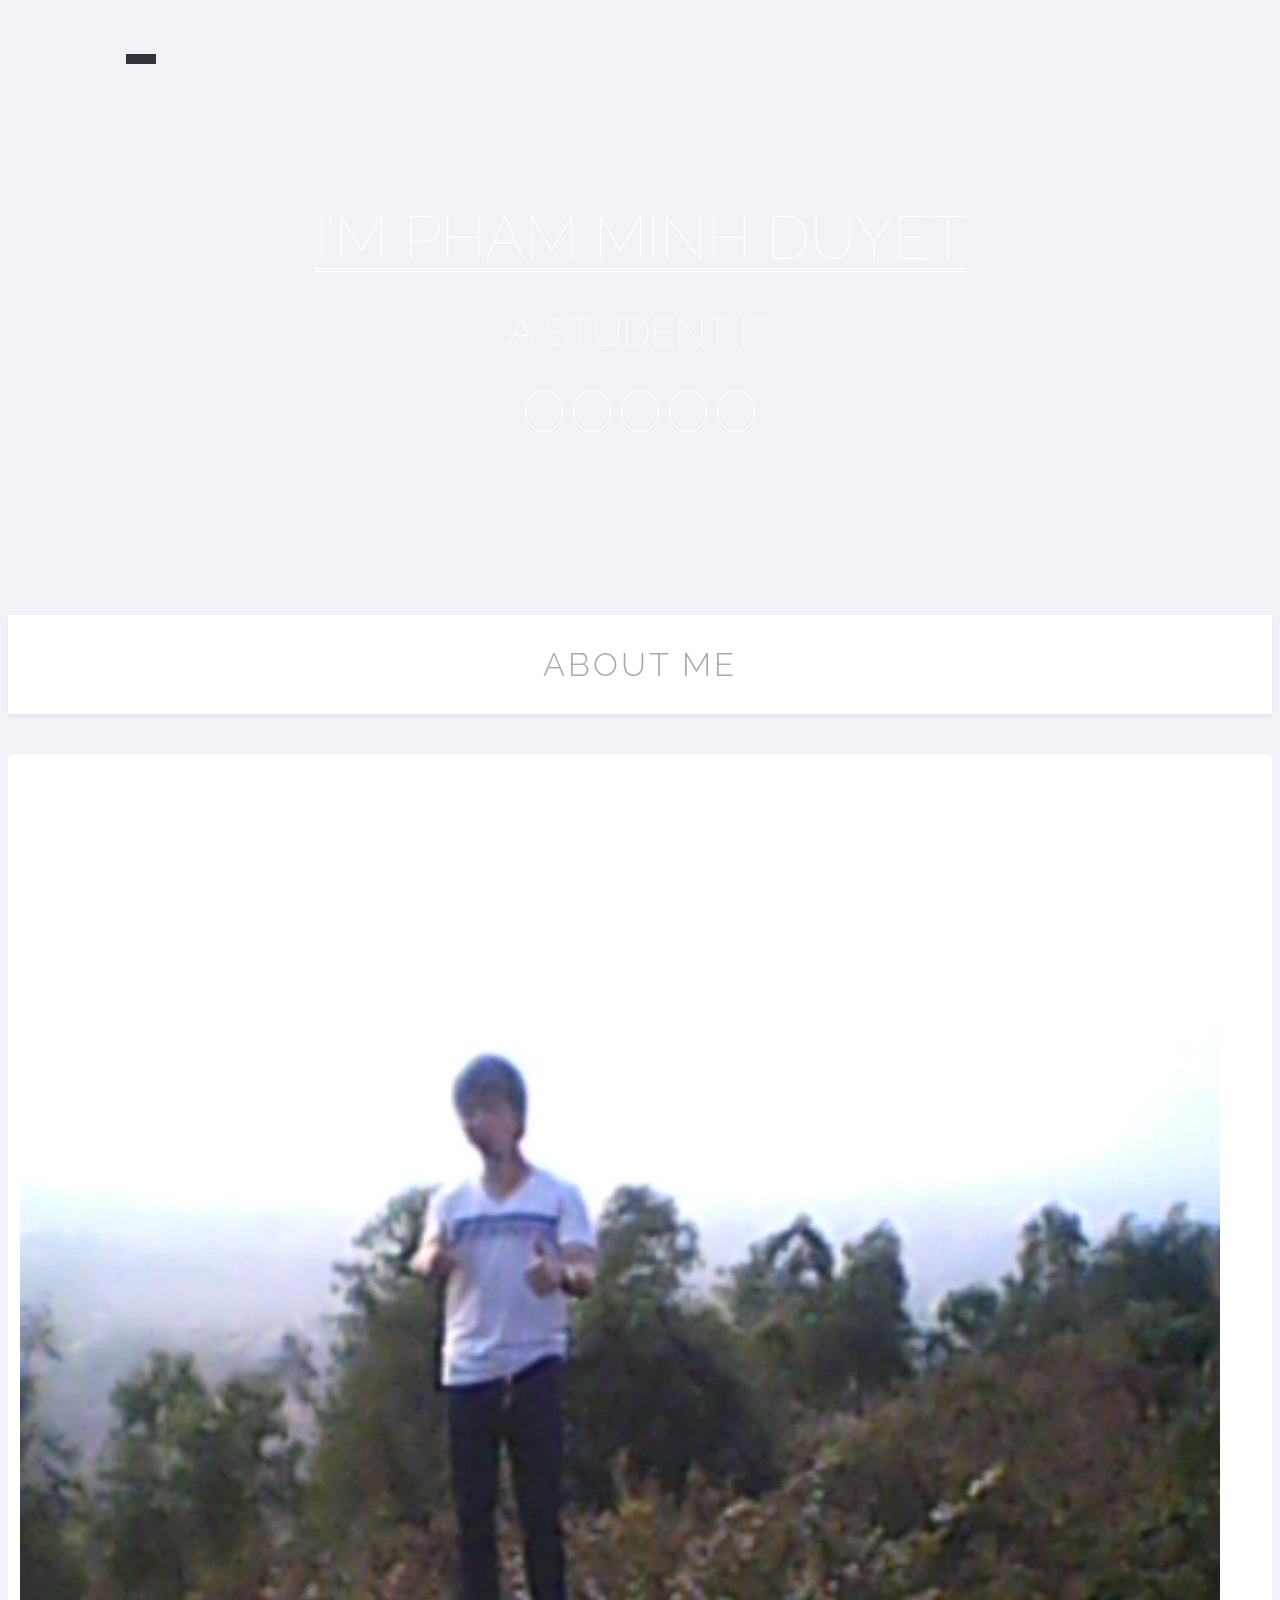
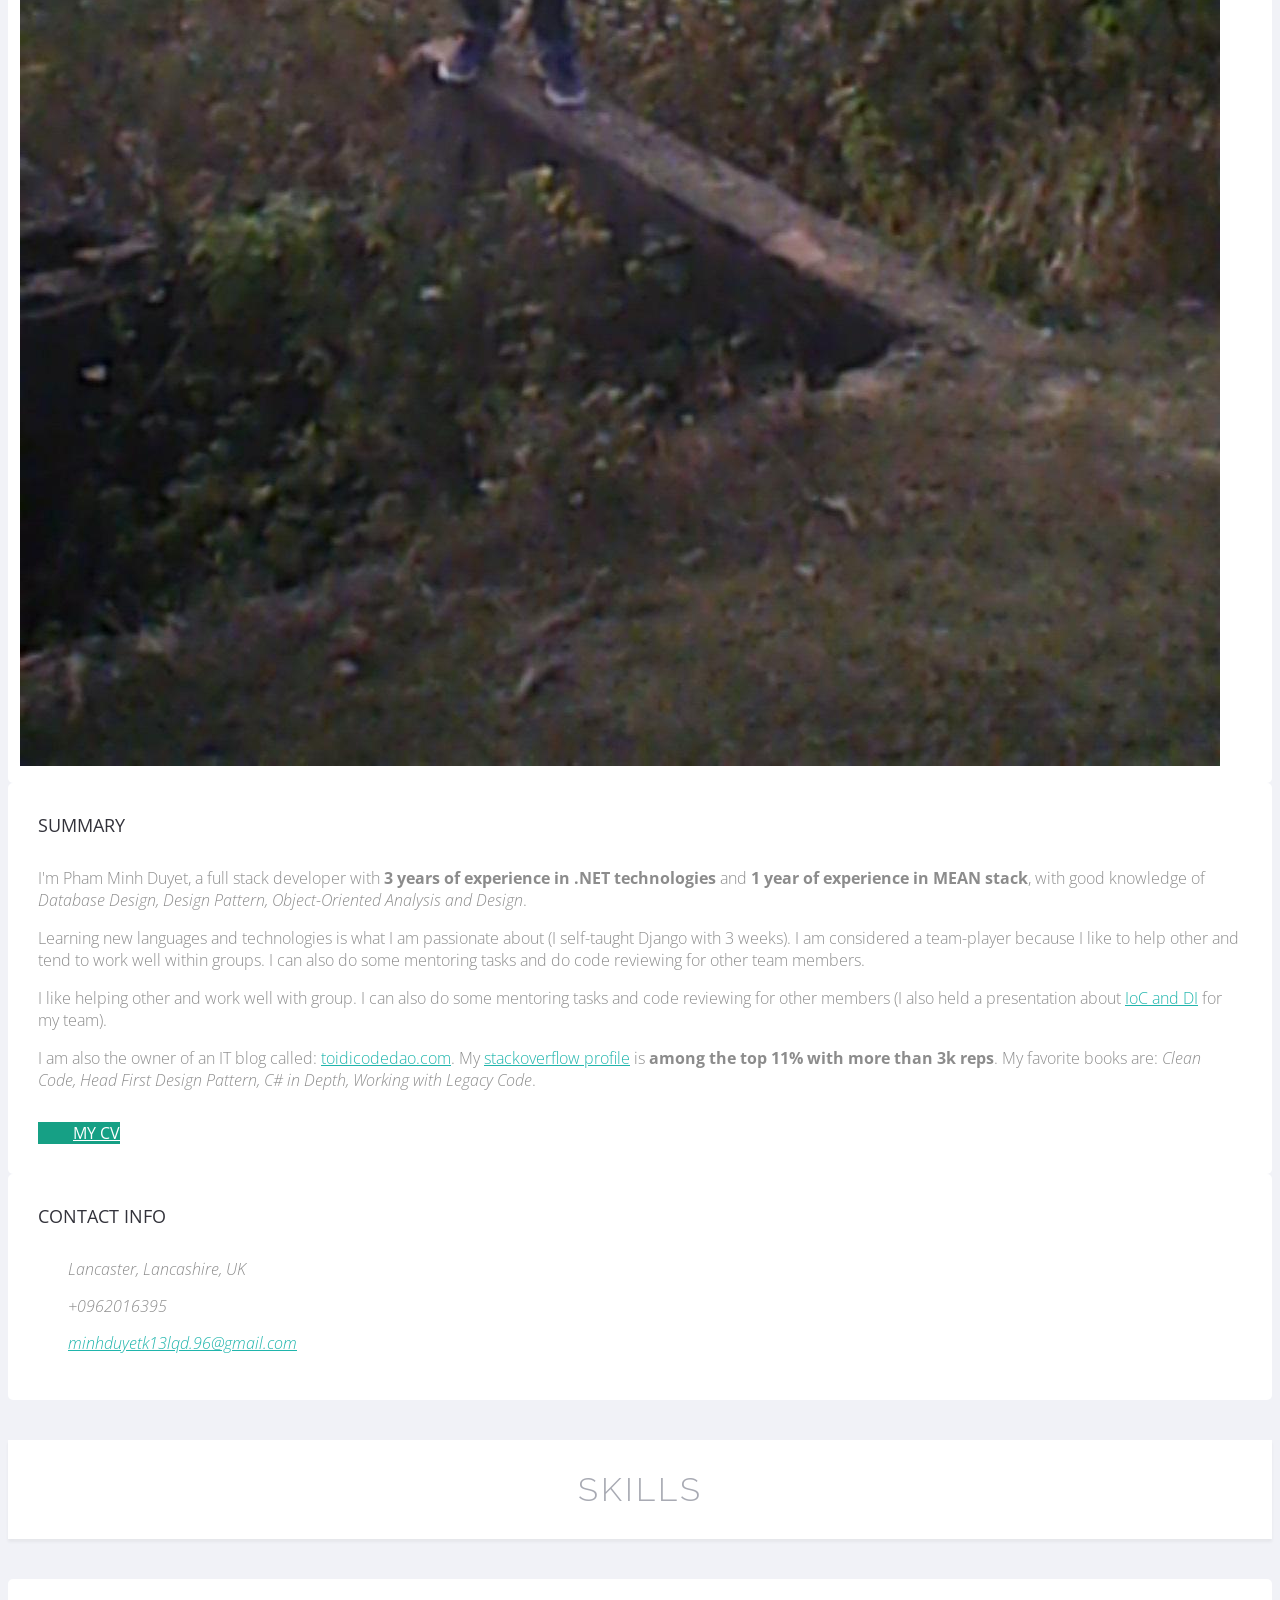
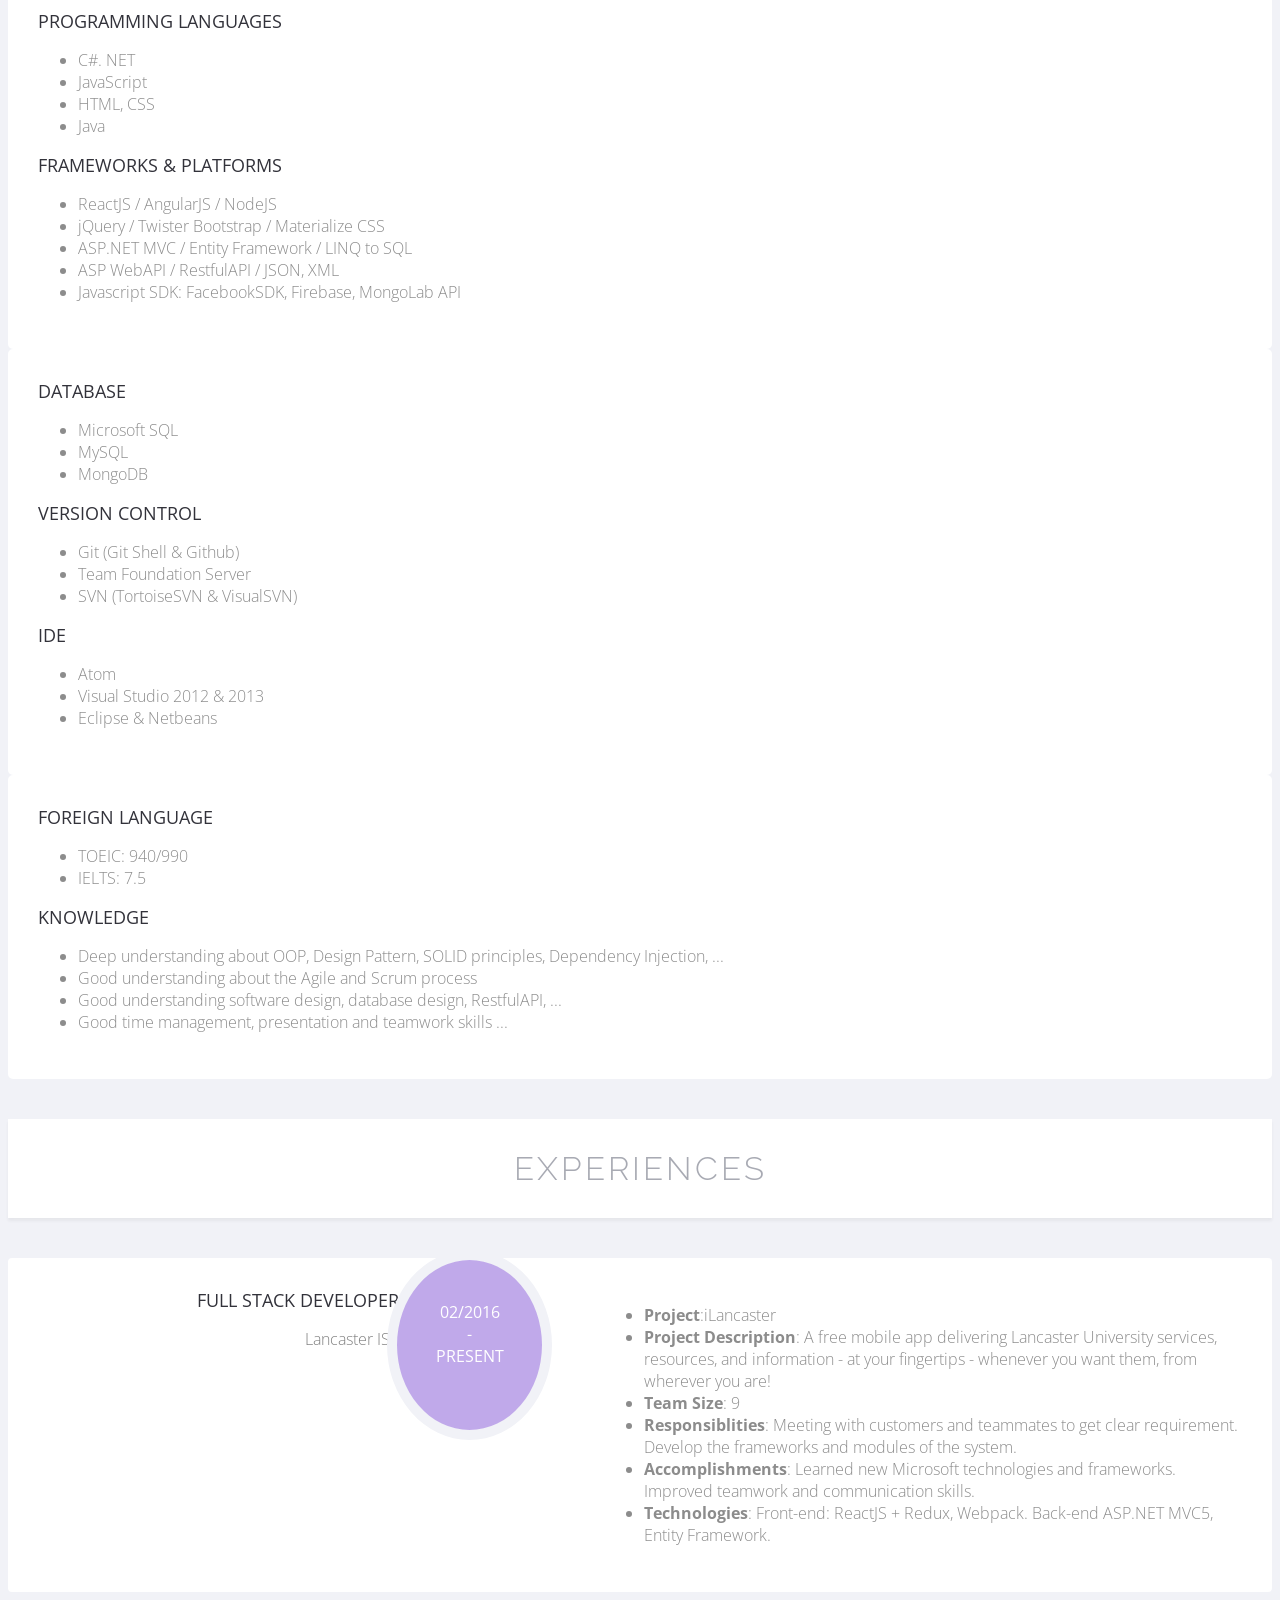
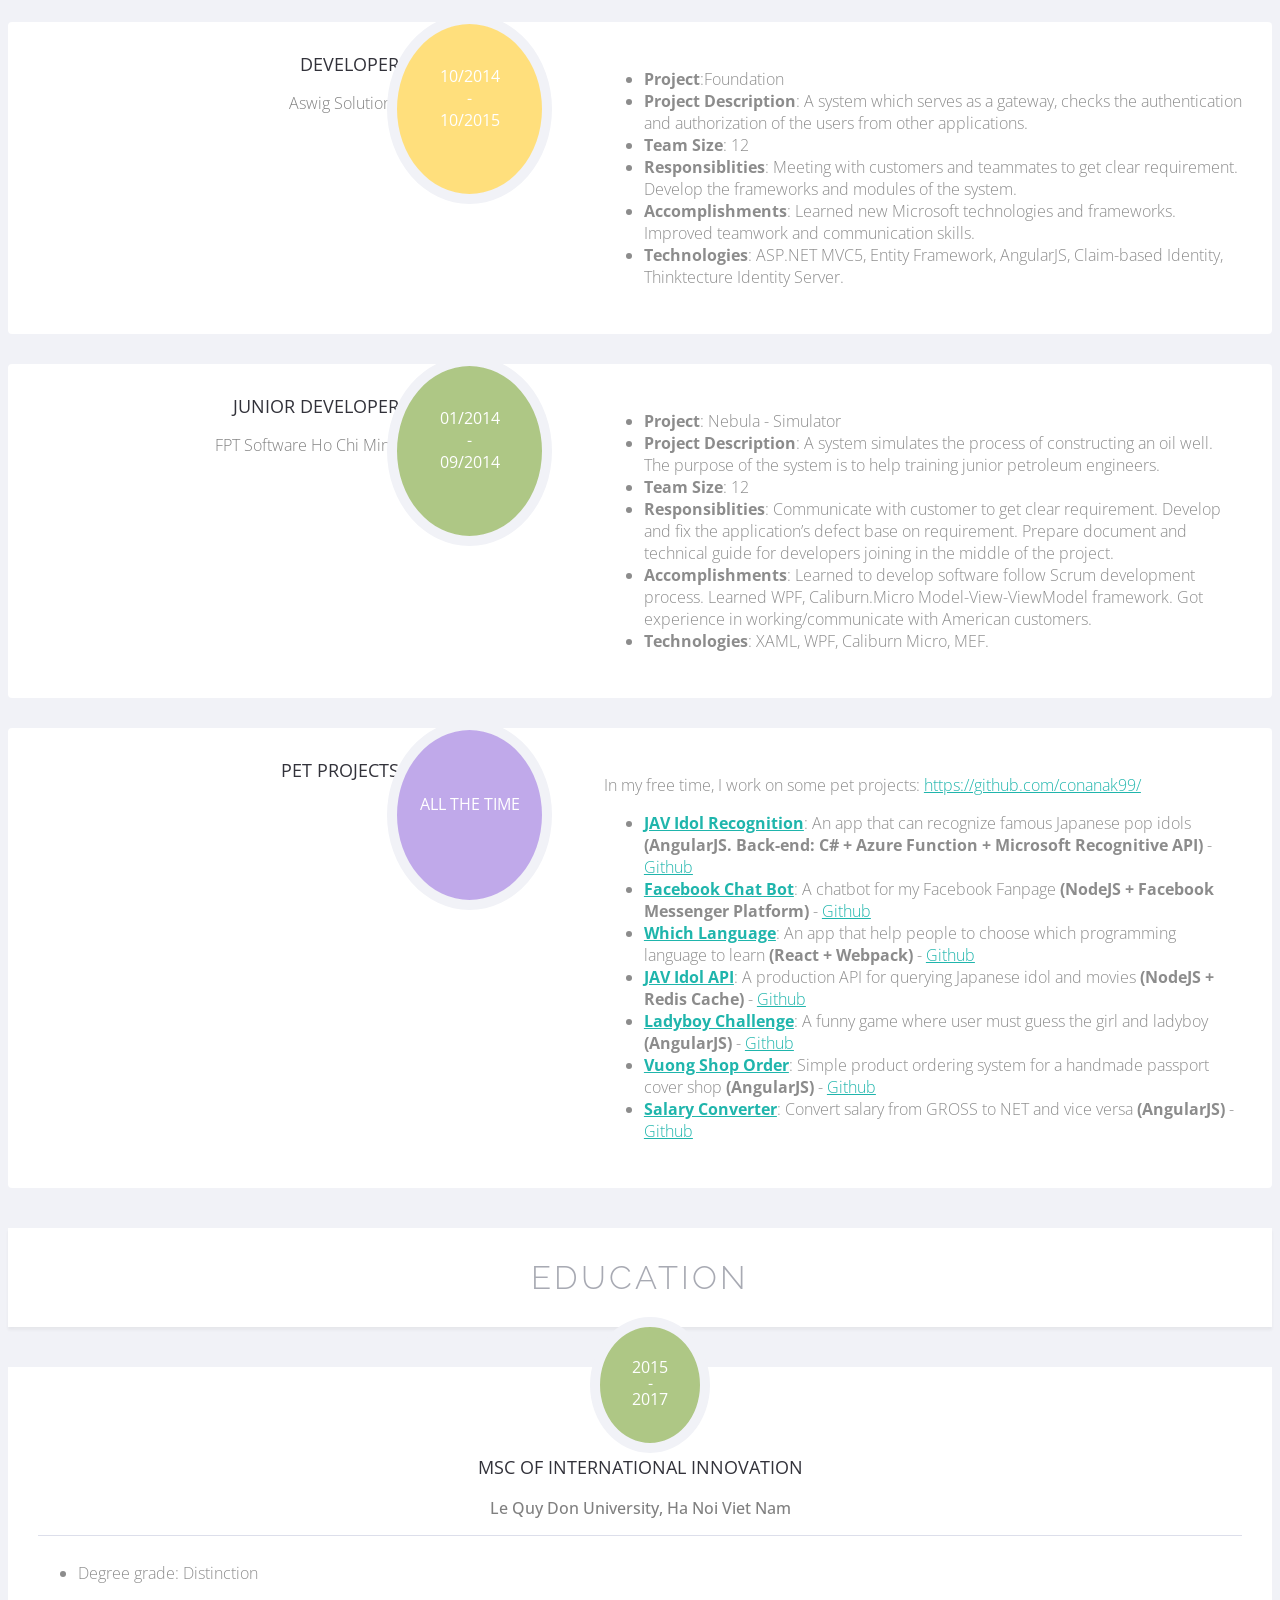
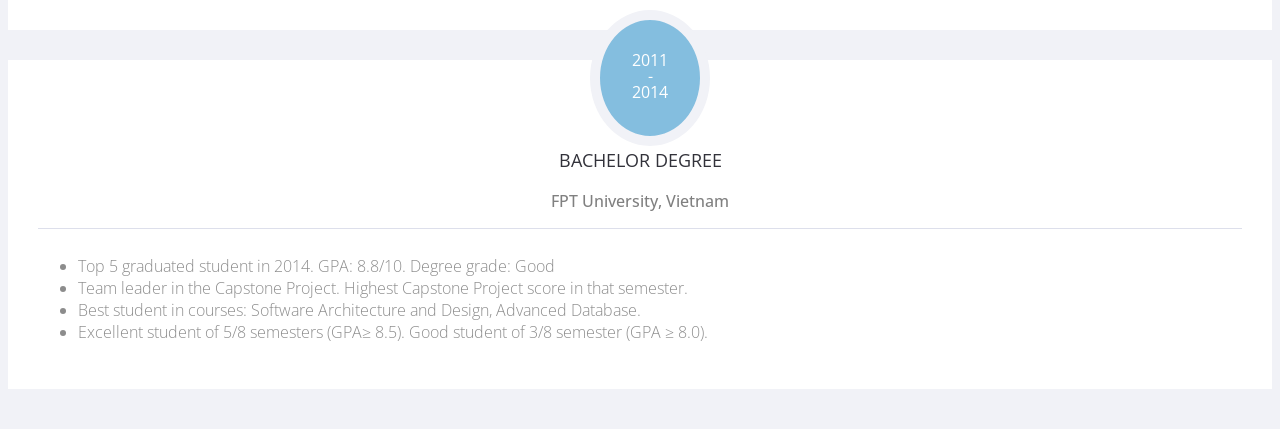
==== index.html @ e55ff39f "my cv" ====
<!doctype html>
<html lang="en">

<meta http-equiv="content-type" content="text/html;charset=UTF-8" />

<head>
    <meta charset="UTF-8">
    <!--[if IE]><meta http-equiv='X-UA-Compatible' content='IE=edge,chrome=1'><![endif]-->
    <meta name="viewport" content="width=device-width, initial-scale=1">
    <title>Phạm Minh Duyệt - I 'am Student IT</title>
    <!-- Default style sheets -->
    <link rel="shortcut icon" type="image/x-icon" href="favicon.ico" />
    <link rel="stylesheet" href="assets/css/bootstrap.min.css">
    <link rel="stylesheet" href="assets/css/font-awesome.min.css">
    <!-- Template stylesheet -->
    <link rel="stylesheet" href="assets/css/style.css">
    <link rel="stylesheet" href="assets/css/responsive.css">
    <!-- HTML5 Shim and Respond.js IE8 support of HTML5 elements and media queries -->
    <!-- WARNING: Respond.js doesn't work if you view the page via file:// -->
    <!--[if lt IE 9]>
      <script src="https://oss.maxcdn.com/libs/html5shiv/3.7.0/html5shiv.js"></script>
      <script src="https://oss.maxcdn.com/libs/respond.js/1.4.2/respond.min.js"></script>
      <![endif]-->
</head>

<body class="homepage ver-one" data-spy="scroll" data-target=".main-navigation">
    <header id="site-header">
        <nav id="site-navigation" class="main-navigation side-static" role="navigation">
            <div class="navigation-header">
                <a href="index.html" class="logo"><img src="images/site-logo.png" alt="Signature" class="site-logo"></a>
                <button class="menu-switch">
                    <i class="fa fa-bars"></i>
                </button>
            </div>
            <!-- /.navigation-header -->
            <ul class="nav navigation">
                <li class="item"><a href="#site-header" class="fa-home">Home</a></li>
                <li class="item"><a href="#about" class="fa-user">About</a></li>
                <li class="item"><a href="#skills" class="fa-signal">Skills</a></li>
                <li class="item"><a href="#experiences" class="fa-bar-chart-o">Experiences</a></li>
                <li class="item"><a href="#education" class="fa-book">Education</a></li>
            </ul>
            <!-- /.navigation -->
        </nav>
        <!-- /#site-navigation -->
        <div id="banner" class="transparent-section" data-image="images/header-bg.png" data-color="26, 188, 156" data-transparency="0.80">
            <div class="transparent-content parallax-style">
                <div class="header-content">
                    <div class="container">
                        <div class="site-title">
                            <h1 class="site-name">I’m Pham Minh Duyet</h1>
                        </div>
                        <!-- /.site-title -->
                        <h3 class="site-slogan">A Student IT</h3>
                        <!-- /.site-slogan-->
                        <div class="social-link">
                            <ul class="social-profiles">
                                <li class="item"><a href="https://fb.com/duyet.pham.125" class="fa-linkedin"><span>Facebook</span></a></li>
                                <li class="item"><a href="https://twitter.com/minh_duyet" class="fa-stack-overflow"><span>Twitter</span></a></li>
                                <li class="item"><a href="https://toidicodedao.com/" class="fa-wordpress"><span>Blog</span></a></li>
                                <li class="item"><a href="https://github.com/mta" class="fa-github"><span>Github</span></a></li>
                                <li class="item"><a href="https://fb.com/duyet.pham.125" class="fa-facebook"><span>Facebook</span></a></li>
                            </ul>
                        </div>
                        <!-- /.social-link -->
                    </div>
                </div>
                <!-- /.header-content -->
            </div>
            <!-- /.transparent-content -->
        </div>
        <!-- /.transparent-section -->
    </header>
    <!-- /#site-header -->
    <section id="about" class="default-section" data-scroll-reveal="enter from the bottom over .5s">
        <div class="section-heading">
            <h2 class="section-title">About me</h2>
        </div>
        <!-- /.section-heading -->
        <div class="about-container">
            <div class="container">
                <div class="col-md-3" data-scroll-reveal="enter from the left after .5s">
                    <div class="profile-photo section-box">
                        <img src="images/profile-img.jpeg" alt="Huy Hoang" class="profile-image img-responsive">
                    </div>
                    <!-- /.profile-photo -->
                </div>
                <div class="col-md-6" data-scroll-reveal="enter from the right after .5s">
                    <div class="profile-details section-box">
                        <h2 class="title">Summary</h2>
                        <div class="about-content">
                            <p>
                                I'm Pham Minh Duyet, a full stack developer with <b>3 years of experience in .NET technologies</b> and <b>1 year of experience in MEAN stack</b>, with good knowledge of <i>Database Design, Design Pattern, Object-Oriented Analysis and Design</i>.</p>
                            <p>Learning new languages and technologies is what I am passionate about (I self-taught Django with 3 weeks). I am considered a team-player because I like to help other and tend to work well within groups. I can also do some mentoring tasks and do code reviewing for other team members.</p>
                            <p> I like helping other and work well with group. I can also do some mentoring tasks and code reviewing for other members (I also held a presentation about <a href="https://www.slideshare.net/conanak99/ioc-and-mapper-in-c" target="_blank">IoC and DI</a> for my team).</p>
                            <p>I am also the owner of an IT blog called: <a href="https://toidicodedao.wordpress.com/">toidicodedao.com</a>.
                              My <a href="http://stackoverflow.com/users/4201323/huy-hoang-pham">stackoverflow profile</a> is <b>among the top 11% with more than 3k reps</b>. My favorite books are: <i>Clean Code, Head First Design Pattern, C# in Depth, Working with Legacy Code</i>. </p>
                        </div>
                        <!-- /.about-content -->
                        <a href="assets/[Developer][Pham Huy Hoang] CV.pdf" class="btn fa-download download-btn">My CV</a>
                    </div>
                    <!-- /.profile-details -->
                </div>
                <div class="col-md-3" data-scroll-reveal="enter from the right after .5s">
                    <div class="profile-details section-box">
                        <h2 class="title">Contact Info</h2>
                        <address>
                            <ul class="address-line">
                                <li class="fa-map-marker">Lancaster, Lancashire, UK</li>
                                <li class="fa-phone">+0962016395</li>
                                <li class="fa-envelope"><a href="mailto:minhduyetk13lqd.96@gmail.com">minhduyetk13lqd.96@gmail.com</a></li>
                                <li class="fa-globe"> <a href="cv.toidicodedao.com"></a></li>
                            </ul>
                        </address>
                        <!-- /.contact-info -->
                    </div>
                    <!-- /.profile-details -->
                </div>
            </div>
        </div>
        <!-- /.about-container -->
    </section>
    <!-- /#about -->
    <section id="skills" class="default-section" data-scroll-reveal="enter from the bottom over .5s">
        <div class="section-heading">
            <h2 class="section-title">SKILLS</h2>
        </div>
        <!-- /.section-heading -->
        <div class="container">
            <div class="skills-container">
                <div class="col-md-4" data-scroll-reveal="enter from the left after .5s">
                    <div class="section-box">
                        <h2 class="box-title">Programming languages</h2>
                        <ul>
                            <li>C#. NET</li>
                            <li>JavaScript</li>
                            <li>HTML, CSS</li>
                            <li>Java</li>
                        </ul>
                        <h2 class="box-title">Frameworks & platforms</h2>
                        <ul>
                            <li>ReactJS / AngularJS / NodeJS</li>
                            <li>jQuery / Twister Bootstrap / Materialize CSS</li>
                            <li>ASP.NET MVC / Entity Framework / LINQ to SQL</li>
                            <li>ASP WebAPI / RestfulAPI / JSON, XML</li>
                            <li>Javascript SDK: FacebookSDK, Firebase, MongoLab API</li>
                        </ul>
                    </div>
                </div>
                <div class="col-md-4" data-scroll-reveal="enter from the right after .5s">
                    <div class="section-box">
                        <h2 class="box-title">Database</h2>
                        <ul>
                            <li>Microsoft SQL</li>
                            <li>MySQL</li>
                            <li>MongoDB</li>
                        </ul>
                        <h2 class="box-title">Version Control</h2>
                        <ul>
                          <li>Git (Git Shell & Github)</li>
                          <li>Team Foundation Server</li>
                          <li>SVN (TortoiseSVN & VisualSVN)</li>
                        </ul>
                        <h2 class="box-title">IDE</h2>
                        <ul>
                            <li>Atom</li>
                            <li>Visual Studio 2012 & 2013</li>
                            <li>Eclipse & Netbeans</li>
                        </ul>
                    </div>
                </div>
                <div class="col-md-4" data-scroll-reveal="enter from the right after .5s">
                    <div class="section-box">
                        <h2 class="box-title">Foreign Language</h2>
                        <ul>
                            <li>TOEIC: 940/990</li>
                            <li>IELTS: 7.5</li>
                        </ul>
                        <h2 class="box-title">Knowledge</h2>
                        <ul>
                            <li>Deep understanding about OOP, Design Pattern, SOLID principles, Dependency Injection, ...</li>
                            <li>Good understanding about the Agile and Scrum process</li>
                            <li>Good understanding software design, database design, RestfulAPI, ...</li>
                            <li>Good time management, presentation and teamwork skills ...</li>
                        </ul>
                    </div>
                </div>
                <!-- /.skills-container -->
            </div>
    </section>
    <!-- /#skills -->
    <section id="experiences" class="default-section" data-scroll-reveal="enter from the bottom over .5s">
        <div class="section-heading">
            <h2 class="section-title">Experiences</h2>
        </div>
        <!-- /.section-heading -->
        <div class="container">
            <div class="experiences-container">
                <div class="experience-items">
                  <div class="experience-item" data-scroll-reveal="enter from the bottom over .5s">
                      <div class="name-designation" data-scroll-reveal="enter from the left after .5s">
                          <h3 class="designation">Full Stack Developer</h3>
                          <p class="name-of-org">Lancaster ISS</p>
                      </div>
                      <!-- /.name-designation -->
                      <div class="stay-time light-violet">
                          <p>
                              02/2016
                              <br /> -<br/>
                              Present
                          </p>
                      </div>
                      <!-- /.stay-time -->
                      <div class="comments" data-scroll-reveal="enter from the right after .5s">
                        <ul>
                          <li><span class="bold">Project</span>:iLancaster</li>
                          <li><span class="bold">Project Description</span>: A free mobile app delivering Lancaster University services, resources, and information - at your fingertips - whenever you want them, from wherever you are!</li>
                          <li><span class="bold">Team Size</span>: 9</li>
                          <li><span class="bold">Responsiblities</span>: Meeting with customers and teammates to get clear requirement. Develop the frameworks and modules of the system.</li>
                          <li><span class="bold">Accomplishments</span>: Learned new Microsoft technologies and frameworks. Improved teamwork and communication skills.</li>
                          <li><span class="bold">Technologies</span>: Front-end: ReactJS + Redux, Webpack. Back-end ASP.NET MVC5, Entity Framework.</li>
                        </ul>
                      </div>
                      <!-- /.comments -->
                  </div>
                  <!-- /.experience-item -->
                    <div class="experience-item" data-scroll-reveal="enter from the bottom over .5s">
                        <div class="name-designation" data-scroll-reveal="enter from the left after .5s">
                            <h3 class="designation">Developer</h3>
                            <p class="name-of-org">Aswig Solutions</p>
                        </div>
                        <!-- /.name-designation -->
                        <div class="stay-time light-yellow">
                            <p>
                                10/2014
                                <br /> -<br/>
                                10/2015
                            </p>
                        </div>
                        <!-- /.stay-time -->
                        <div class="comments" data-scroll-reveal="enter from the right after .5s">
                          <ul>
                            <li><span class="bold">Project</span>:Foundation</li>
                            <li><span class="bold">Project Description</span>: A system which serves as a gateway, checks the authentication and authorization of the users from other applications.</li>
                            <li><span class="bold">Team Size</span>: 12</li>
                            <li><span class="bold">Responsiblities</span>: Meeting with customers and teammates to get clear requirement. Develop the frameworks and modules of the system.</li>
                            <li><span class="bold">Accomplishments</span>: Learned new Microsoft technologies and frameworks. Improved teamwork and communication skills.</li>
                            <li><span class="bold">Technologies</span>: ASP.NET MVC5, Entity Framework, AngularJS, Claim-based Identity, Thinktecture Identity Server.</li>
                          </ul>
                        </div>
                        <!-- /.comments -->
                    </div>
                    <!-- /.experience-item -->
                    <div class="experience-item" data-scroll-reveal="enter from the bottom over .5s">
                        <div class="name-designation" data-scroll-reveal="enter from the left after .5s">
                            <h3 class="designation">Junior Developer</h3>
                            <p class="name-of-org">FPT Software Ho Chi Minh</p>
                        </div>
                        <!-- /.name-designation -->
                        <div class="stay-time light-green">
                            <p>
                                01/2014
                                <br /> -
                                <br />
                                09/2014
                            </p>
                        </div>
                        <!-- /.stay-time -->
                        <div class="comments" data-scroll-reveal="enter from the right after .5s">
                            <ul>
                                <li><span class="bold">Project</span>: Nebula - Simulator</li>
                                <li><span class="bold">Project Description</span>: A system simulates the process of constructing an oil well. The purpose of the system is to help training junior petroleum engineers.</li>
                                <li><span class="bold">Team Size</span>: 12</li>
                                <li><span class="bold">Responsiblities</span>: Communicate with customer to get clear requirement. Develop and fix the application’s defect base on requirement. Prepare document and technical guide for developers joining in the middle of the project.</li>
                                <li><span class="bold">Accomplishments</span>: Learned to develop software follow Scrum development process. Learned WPF, Caliburn.Micro Model-View-ViewModel framework. Got experience in working/communicate with American customers.</li>
                                <li><span class="bold">Technologies</span>: XAML, WPF, Caliburn Micro, MEF.</li>
                            </ul>
                        </div>
                        <!-- /.comments -->
                    </div>
                    <!-- /.experience-item -->
                    <div class="experience-item" data-scroll-reveal="enter from the bottom over .5s">
                        <div class="name-designation" data-scroll-reveal="enter from the left after .5s">
                            <h3 class="designation">Pet Projects</h3>
                            <p class="name-of-org"></p>
                        </div>
                        <!-- /.name-designation -->
                        <div class="stay-time light-violet">
                            <p>
                                <br/> All the time
                            </p>
                        </div>
                        <!-- /.stay-time -->
                        <div class="comments" data-scroll-reveal="enter from the right after .5s">
                            <p>In my free time, I work on some pet projects: <a href="https://github.com/conanak99/">https://github.com/conanak99/</a></p>
                            <ul>
                                <li><a href="http://jav-idol.toidicodedao.com/" class="bold">JAV Idol Recognition</a>: An app that can recognize famous Japanese pop idols <b>(AngularJS. Back-end: C# + Azure Function + Microsoft Recognitive API)</b>
                                    - <a href="https://github.com/conanak99/idol-face/tree/gh-pages" target="_blank">Github</a>
                                </li>
                                <li><a href="https://github.com/conanak99/facebook-chat-bot" class="bold">Facebook Chat Bot</a>: A chatbot for my Facebook Fanpage <b>(NodeJS + Facebook Messenger Platform)</b>
                                    - <a href="https://github.com/conanak99/facebook-chat-bot" target="_blank">Github</a>
                                </li>
                                <li><a href="http://language.codeaholicguy.com/" class="bold">Which Language</a>: An app that help people to choose which programming language to learn <b>(React + Webpack)</b>
                                    - <a href="https://github.com/codeaholicguy/what-language" target="_blank">Github</a>
                                </li>
                                <li><a href="http://jav.toidicodedao.com/" class="bold">JAV Idol API</a>: A production API for querying Japanese idol and movies <b>(NodeJS + Redis Cache)</b>
                                    - <a href="https://github.com/conanak99/jav-rest-api" target="_blank">Github</a>
                                </li>
                                <li><a href="http://hoangphpetprojects.github.io/LadyboyChallenge/" class="bold">Ladyboy Challenge</a>: A funny game where user must guess the girl and ladyboy <b>(AngularJS)</b>
                                    - <a href="https://github.com/HoangPHPetProjects/LadyboyChallenge" target="_blank">Github</a>
                                </li>
                                <li><a href="http://conanak99.github.io/VuongShopOrder/" class="bold">Vuong Shop Order</a>: Simple product ordering system for a handmade passport cover shop <b>(AngularJS)</b>
                                    - <a href="https://github.com/conanak99/VuongShopOrder" target="_blank">Github</a>
                                </li>
                                <li><a href="http://hoangphpetprojects.github.io/SalaryConverter/" class="bold">Salary Converter</a>: Convert salary from GROSS to NET and vice versa <b>(AngularJS)</b>
                                    - <a href="https://github.com/HoangPHPetProjects/SalaryConverter" target="_blank">Github</a>
                                </li>
                            </ul>
                        </div>
                        <!-- /.comments -->
                    </div>
                    <!-- /.experience-item -->
                </div>
                <!-- /.experience-items -->
            </div>
            <!-- /.experiences-container -->
        </div>
    </section>
    <!-- /#experiences -->
    <section id="education" class="default-section" data-scroll-reveal="enter from the bottom over .5s">
        <div class="section-heading">
            <h2 class="section-title">Education</h2>
        </div>
        <!-- /.section-heading -->
        <div class="container">
            <div class="education-container">
                <div class="education-items">
                    <div class="col-md-12" data-scroll-reveal="enter from the top after .5s">
                      <div class="education-item">
                          <div class="edu-time light-green">
                              <p>2015
                                  <br /> -
                                  <br /> 2017</p>
                          </div>
                          <!-- /.edu-time -->
                          <div class="edu-title">
                              <p class="edu-session">MSc of International Innovation</p>
                              <p class="edu-inst">Le Quy Don University, Ha Noi Viet Nam</p>
                          </div>
                          <!-- /.edu-title -->
                          <div class="edu-comments">
                              <ul>
                                  <li>Degree grade: Distinction</li>
                              </ul>
                          </div>
                          <!-- /.edu-comments -->
                      </div>
                      <!-- /.education-item -->
                        <div class="education-item">
                            <div class="edu-time light-blue">
                                <p>2011
                                    <br /> -
                                    <br /> 2014</p>
                            </div>
                            <!-- /.edu-time -->
                            <div class="edu-title">
                                <p class="edu-session">Bachelor Degree</p>
                                <p class="edu-inst">FPT University, Vietnam</p>
                            </div>
                            <!-- /.edu-title -->
                            <div class="edu-comments">
                                <ul>
                                    <li>Top 5 graduated student in 2014. GPA: 8.8/10. Degree grade: Good</li>
                                    <li>Team leader in the Capstone Project. Highest Capstone Project score in that semester.</li>
                                    <li>Best student in courses: Software Architecture and Design, Advanced Database.</li>
                                    <li>Excellent student of 5/8 semesters (GPA≥ 8.5). Good student of 3/8 semester (GPA ≥ 8.0).</li>
                                </ul>
                            </div>
                            <!-- /.edu-comments -->
                        </div>
                        <!-- /.education-item -->
                    </div>
                </div>
                <!-- /.education-items -->
            </div>
            <!-- /.education-container -->
        </div>
        <!-- /.container -->
    </section>
    <!-- /#education -->
    <!--     <footer id="footer" class="site-footer" data-scroll-reveal="enter from the bottom over .5s">
    </footer> -->
    <!-- /#footer -->
    <!-- JavaScript Library and Plugins -->
    <script src="assets/js/jquery-1.11.1.min.js"></script>
    <script src="assets/js/bootstrap.min.js"></script>
    <script src="assets/js/jquery.parallax.js"></script>
    <script src='assets/js/isotope.pkgd.min.js'></script>
    <script src="assets/js/scrollReveal.js"></script>
    <script src="assets/js/custom.js"></script>
</body>


</html>
---- assets/css/style.css ----
/*
Theme Name: Signature
Theme URI: http://www.codexcoder.com
Description: Signature is a very clean designed template for personal resume and porfolio site.
Version: 1.0
Author: CodexCoder
Author URI: http://www.codexcoder.com
Tags: Single Column, Responsive, Clean, Modern, Flexiable, bootstrap
*/



/* Table of contents
---------------------------------------------------------------------- /
*
*  1 - General / Global Styles
*    1.1 - General Styles
*    1.2 - Default Animations
*    1.3 - Reset Focus
*  2 -  UI and Elements
*    2.1 - Text Color Classes
*    2.2 - Background Color Classes
*    2.3 - Animate Colors
*    2.4 - Parallax 
*    2.5 - Section Style
*    2.6 - Section Heading
*    2.7 - Section Box
*    2.8 -  Title
*    2.9 -  Resume Download Button 
*    2.10 - Widgets
*    2.11 - Search widget
*    2.12 - Popular Post Widget
*    2.13 - Arcives Widget
*    2.14 - Twitter Widget
*  3 - Site Header Styles 
*    3.1 - Site Navigation
*        3.1.1 - Navigation Header
*              3.1.1.1 Navigation Switch
*         3.1.2 Navigation Items
*    3.2 - Header Content
*         3.2.1 - Site Title
*    3.3 - Social Links
*    3.4 - Social Profiles
*  4 - About Section Styles
*    4.1 - Profile Photo
*    4.2 - Design Skills
*  5 - Skills Section Styles
*    5.1 - Skills
*    5.2 - Profile Details 
*  6 - Experiences Section Styles
*    6.1 - Skills Item
*  7 - Education Section Styles
*    7.1 - Education Item 
*  8 - Portfolio Section Styles 
*    8.1 - Portfolio Filters
*    8.2 - Portfolio Items
*    8.3 - Animations
*  9 -  Clients Section Styles
*    9.1 - Client Testimonials Carousel 
*    9. -2 Testimonials Corousel Control 
*    9.3 - Clients Logo 
*  10 - Blog Section Styles  
*     10.1 - Blog Posts
*          10.1.1 - Post Meta
*                10.1.1.1 - Post Type Styles
*     10.2 - Load More Post
*     10.3 - Site Pagination
*  11 - Contact Section Styles
*     11.1 - Contact Form
*     11.2 - Contact Address
*          11.2.1 - Social Icons
*  12 - Footer Section Styles
*     12.1 - Open Map
*     12.2 - Footer Credit
*  13 - Blog Page Styles 
*     13.1 - Timeline Blog Style
*          13.1.1 - Bullet Colors
*     13.2 ---- Email Validator

---------------------------------------------------------------------- */






/*================================================
= 1.          General / Global Styles            =
================================================*/

/* Import font from Google Webfonts*/
@import url(http://fonts.googleapis.com/css?family=Open+Sans:300italic,400italic,600italic,700italic,800italic,300,400,600,700,800);
@import url(http://fonts.googleapis.com/css?family=Raleway:400,500,100,200,300,600,800,700,900);


/* 1.1 General Styles */
body {
	color:#8c8c8c;
	background: #f1f2f7;
	font-family: 'Open Sans', sans-serif;
	font-weight: 100;
	overflow-x : hidden;
}

/* 1.2 Default Animations */
a {
	color:#1fb5ac;
	-webkit-transition: all .25s ease;
	-moz-transition: all .25s ease;
	-ms-transition: all .25s ease;
	-o-transition: all .25s ease;
	transition: all .25s ease;
}
.btn {
	-webkit-transition: all .25s ease;
	-moz-transition: all .25s ease;
	-ms-transition: all .25s ease;
	-o-transition: all .25s ease;
	transition: all .25s ease;
}
a:hover {
	color:#e74c3c;
	text-decoration: none;
}
/* 1.3 Reset Focus */
a:focus, a:active:focus, a.active:focus,
button:focus, button:active:focus, button.active:focus,
.btn:focus, .btn:active:focus, .btn.active:focus {
	outline-color: transparent;
}

/*-----  End of General / Global Styles  ------*/

/*=======================================
=  2.          UI and Elements            =
=======================================*/

/* 2.1 Text Color Classes */
.orange-text {
	color:#fa8564;
	font-weight: 400;
}
/* 2.2 Background Color Classes */
.light-yellow {
	background: #ffdf7c;
}
.light-green {
	background: #aec785;
}
.light-violet {
	background: #c0a9ea;
}
.light-blue {
	background: #84bedf;
}

/* 2.3 Animate Colors */
.light-yellow,.light-green,
.light-violet, .light-blue  {
	-webkit-transition: all .35s ease;
	-moz-transition: all .35s ease;
	-ms-transition: all .35s ease;
	-o-transition: all .35s ease;
	transition: all .35s ease;
}



/* 2.4 - Parallax 
---------------------------------------------*/
.parallax-style {
	background-repeat: no-repeat;
	background-attachment: fixed;
	background-size: cover;
}
.parallax-style {
	position: relative;
	z-index: 1;
}

.transparent-section {
	margin: 0 auto;
	padding: 0;
}

/* 2.5 Section Style */
.default-section {
	margin-bottom: 40px;
}
.default-section.style-two{
	margin-bottom: auto;
	padding-top: 100px;
}
/* 2.6 Section Heading */
.section-heading {
	background: #FFF;
	box-shadow: 0px 3px 3px 0px rgba( 1, 2, 2, 0.05);
	padding: 30px 0;
	margin-bottom: 40px;
}
.section-heading.style-two {
	box-shadow: none;
	background: transparent;
}
.section-heading .section-title {
	margin: 0;
	text-align: center;
	text-transform: uppercase;
	color:#a8aab3;
	font-size: 33px;
	font-weight: 300;
	font-family: 'Raleway', sans-serif;
	letter-spacing: 3px;
}
.section-heading.style-two .section-title{
	color:#32323a;
}

/* 2.7 Section Box */
.section-box {
	background: #FFF;
	border-radius: 5px;
	padding: 30px;
	/*margin-bottom: 20px;*/
}

/* 2.8 Title */
.title {
	font-size: 18px;
	font-weight: 400;
	text-transform: uppercase;
	color:#32323a;
	margin-top: 0;
	margin-bottom: 30px;
}

/* 2.9 Resume Download Button */
.btn.download-btn {
	background: #16a085;
	color:#FFF;
	font-weight: 400;
	text-transform: uppercase;
	padding-left: 35px;
	position: relative;
	overflow: hidden;
	-webkit-transition: all .25s ease;
	-moz-transition: all .25s ease;
	-ms-transition: all .25s ease;
	-o-transition: all .25s ease;
	transition: all .25s ease;
}
.btn.download-btn:before {
	top: 7px;
	opacity: 1;
}
.btn.download-btn:after {
	content: "\f019";
	top: -7px;
	opacity: 0;
}

.btn.download-btn:after,
.btn.download-btn:before {
	font-family: FontAwesome;
	position: absolute;
	left: 10px;
	-webkit-transition: all .25s ease;
	-moz-transition: all .25s ease;
	-ms-transition: all .25s ease;
	-o-transition: all .25s ease;
	transition: all .25s ease;
}
.btn.download-btn:hover {
	background: #1fb5ac;
}

.btn.download-btn:hover:after {
	top: 7px;
	opacity: 1;
}
.btn.download-btn:hover:before  {
	top: 17px;
	opacity: 0;
}

/* 2.10 ==========  Widgets  ==========*/
.widget-item {
	background: #FFF;
	padding:30px;
	margin-bottom: 30px;
	border-radius: 4px;
}
.widget-item .widget-title {
	margin: 0;
	margin-bottom: 45px;
	font-size: 18px;
	text-transform: uppercase;
	color:#32323a;
}
/* 2.11 Search widget */
.search-box {
	padding: 10px 30px;
}
.search-box .search-form {
	position: relative;

}
.search-form input.search-field {
	border-color:transparent;
	box-shadow: none;
	color:#8c8c8c;
	padding-left: 0px;
	margin-left: 30px;
	width: 100%;
}
.search-form i.fa-search {
	cursor: pointer;
	position: absolute;
	font-size: 20px;
	color:#bfbfbf;
	top:7px;
}

/* 2.12 Popular Post Widget */
.popular-posts {
	
}
.popular-posts .post-archives {

}
.post-archive .post-list {
	list-style: none;
	padding: 0px;
}
.post-list .post-item{
	overflow: hidden;
	margin-bottom: 15px;
}
.post-list .post-item img {
	float: left;
	width: 90px;
	height: 90px;
	margin-right: 10px;
	display:inline-block;
}
.post-list .post-item .title {
	font-size: 14px;
	font-family: 'Raleway', sans-serif;
	line-height: 20px;
	color:#8c8c8c;
	margin-bottom: 10px;
}
.post-list .post-item .title a{
	color:#8c8c8c;
}
.post-list .post-item .title a:hover {
	color:#424242;
}
.post-list .post-item .post-meta {
	margin: 0;
	margin-left: 100px;
	border-color:transparent;
}

/* 2.13 Arcives Widget */
.archive-list ul {
	list-style-type: none;
	padding: 0;
}
.archive-list ul li a {
	display: block;
	position: relative;
	color:#8c8c8c;
	padding: 10px 0px;
	border-bottom: 1px solid #dddfeb;
}
.archive-list ul li a:hover {
	color:#1fb5ac;
	padding-left: 10px;
}
.archive-list ul li a:before {
	content: "\f105";
	font-family: FontAwesome;
	margin-right: 10px;
	position: relative;
}

/* 2.14 Twitter Widget */
.tweet-list ul {
	padding: 0;
}
.tweet-list ul li{
	list-style: none;
	position: relative;
	padding-bottom: 15px;
	margin-top: 15px;
	padding-left: 35px;
	border-bottom: 1px solid #dddfeb;
}
.tweet-list ul li:before {
	content: "\f099";
	font-family: FontAwesome;
	font-size: 25px;
	color:#1fb5ac;
	position: absolute;
	left: 0px;
}
.tweet-list ul li .tweet-content {
	margin-bottom: 5px;
}
.tweet-list ul li .tweet-time {
	text-align: right;
	font-style: italic;
	font-size: 14px;
	color:#b2b2b2;
}
/*-----  End of UI and Elements  ------*/



/*==========================================
= 3.           Site Header Styles            =
==========================================*/

#site-header {}

/* 3.1 Site Navigation */
#site-navigation {
	z-index: 1000;
}
.main-navigation {
	background: #32323a;
}
.main-navigation.side-static {
	width: 210px;
	height: 100%;
	position: fixed;
	top: 0;
	left: -210px;
	-webkit-transition: all .35s ease;
	-moz-transition: all .35s ease;
	-ms-transition: all .35s ease;
	-o-transition: all .35s ease;
	transition: all .35s ease;	
}
.main-navigation.top-fixed{
	background: #FFF;
	box-shadow: 0px 3px 3px 0px rgba( 1, 2, 2, 0.05);
	padding: 30px 0;
}
.main-navigation .menu-style2 {
	height: inherit;
}
.main-navigation.side-static.extend {
	left: 0px;
}
/* 3.1.1 Navigation Header */
.navigation-header{
	background: #34495e;
	height: 80px;
	padding:25px;
}
.top-fixed .navigation-header{
	display: none;
}

/* 3.1.1.1 Navigation Switch */
.navigation-header .menu-switch {
	color: #FFF;
	background: #32323a;
	font-size: 25px;
	border:none;
	position: relative;
	left: 185px;
	padding: 5px 15px;
}
.navigation-header .menu-switch.open {
	font-size: 20px;
	color: #758697;
	padding: 0px;
	margin-left: 10px;
	background: transparent;
	border-radius: none;
	left: 0px;
}

/* 3.1.2 Navigation Items */
.side-static .nav li a {
	color:#aeb2b7;
	border-bottom:1px solid #3c3c44;
	padding:15px;
}
.side-static .nav li a:before {
	font-family: FontAwesome;
	margin-right: 20px;
}
.side-static .nav li a:hover,
.side-static .nav li a:focus,
.side-static .nav li.active a {
	background: #28282e;
	color:#3498db;
}
.top-fixed .nav {
	text-align: center;
	font-family: 'Raleway', sans-serif;
	font-size: 16px;
	font-weight: 300;
	text-transform: uppercase;
}
.top-fixed .nav li{
	display: inline-block;
}
.top-fixed .nav li a{
	color:#4b4e5d;
	border-radius: 4px;
	padding: 5px 15px;
}
.top-fixed .nav li.active a {
	background-color: #eee;
}
.menu-margin {
	margin-bottom: 100px;
}
/* 3.2 Header Content */
.header-content {
	padding-top: 200px;
	padding-bottom: 175px;
}

/* 3.2.1 Site Title */
.site-title{
	display: table;
	margin: 0 auto;
	margin-bottom: 30px;
	border-bottom: 4px double #FFF;
}
.site-title .site-name,
.site-title .site-designation,
.site-slogan {
	color:#FFF;
	font-size: 50px;
	font-family: 'Raleway', sans-serif;
	font-weight: 100;
	text-transform: uppercase;
	text-align: center;
	line-height: 60px;
	margin: 0;
}
.site-title .site-name {
	font-size: 60px;
}
.site-title .site-designation {
	font-size: 50px;
}
.site-slogan {
	font-size: 40px;
}


/* 3.3 Social Links */
.social-link {
	display: table;
	margin: 0 auto;
	padding: 0 30px 0 30px;
	overflow: hidden;
	text-align: center;
}

/* 3.4 Social Profiles */
.social-profiles {
	margin: 0;
	padding: 0;
}
.social-profiles .item {
	display: inline-block;
	margin-top: 25px;
}
.social-profiles .item a {
	position: relative;
	display: block;
	width: 36px;
	height: 36px;
	color:#a6dbd1;
	border:1px solid #FFF;
	border-radius: 50%;
	text-align: center;
	padding-top: 4px;
	margin: 3px;
	z-index: 0;
}
.social-profiles .item a span {
	position: absolute;
	top: 0px;
	left: 50%;
	margin-left: -65px;
	text-align: center;
	color: #ffffff;
	width: 0;
	height: 0;
	overflow: hidden;
	opacity: 0;
}
.social-profiles .item a:hover span {
	display: block;
	top: -30px;
	width: 130px;
	height: auto;
	opacity: 1;
	overflow: visible;
}
.social-profiles .item a:hover {
	text-decoration: none;
	color:#1fb5ac;
}
.social-profiles .item a:before {
	font-family: FontAwesome;
	font-size: 20px;
}
.social-profiles .item a:after {
	content: "";
	position: absolute;
	border-radius: 100%;
	top: 25%;
	bottom: 25%;
	left: 25%;
	right: 25%;
	background: transparent;
	z-index: -1;
}
.social-profiles .item a:hover:after {
	top: -2px;
	bottom: -2px;
	left: -2px;
	right: -2px;
	background: #ffffff;
}
.social-profiles .item a span,
.social-profiles .item a:after {
	-webkit-transition: all .25s ease;
	-moz-transition: all .25s ease;
	-ms-transition: all .25s ease;
	-o-transition: all .25s ease;
	transition: all .25s ease;
}

/*-----  End of Site Header Styles  ------*/

/*============================================
=  4.          About Section Styles            =
============================================*/

#about{}

/* 4.1 Profile Photo */
.profile-photo {
	padding: 12px;
}
/* 4.2 Profile Details */
.profile-details {

}
.about-content {
	margin-bottom: 31px;
}

/*-----  End of About Section Styles  ------*/


/*============================================
=   5         Skills Section Styles            =
============================================*/

.box-title {
	font-size: 18px;
	font-weight: normal;
	text-transform: uppercase;
	margin-top: 0;
	/*margin-bottom: 45px;*/
	color: #32323a;
}

/* 5.1 Skills */
.programing-skills {

}
.programing-skills .progress {
	border-radius: 0px;
	box-shadow: none;
	height: 40px;
	position: relative;
}
.programing-skills .progress .progress-bar {
	box-shadow: none;
	font-size: 16px;
	line-height: 40px;
	text-align: inherit;
	padding: 0 15px;;
}
.progress .skill-width {
	position: absolute;
	right: 10px;
	top: 10px;
}
.skill-violet {
	background: #c0a9ea;
}
.skill-blue {
	background: #b2def7;
}
.skill-yellow {
	background: #ffdf7c;
}
.skill-green {
	background: #aec785;
}

/* 5.2 Design Skills*/
.designing-legend {
	display:inline-block;
}
.designing-legend .doughnut-legend {
	list-style:none;
}
.doughnut-legend li {
	line-height:25px;
}
.doughnut-legend li span {
	width: 1em;
	height: 1em;
	display: inline-block;
	margin-right: 5px;
	border-radius:50%;
}


/*-----  End of Skills Section Styles  ------*/


/*==================================================
=  6          Experiences Section Styles            =
==================================================*/

/* 6.1 Skills Item */
.experience-item {
	background: #FFF;
	border-radius: 4px;
	padding: 30px;
	margin-bottom: 30px;
	position: relative;
	overflow: hidden;
}

.experience-items div:last-of-type {
	margin-bottom: 0;
}

.experience-item .name-designation {
	width:30%;
	text-align: right;
	padding-right: 45px;
	float:left;
}
.name-designation .designation {
	color:#32323a;
	margin: 0;
	margin-bottom: 15px;
	font-size: 18px;
	font-weight: 400;
	text-transform: uppercase;
}
.name-designation .name-of-org {
	font-size: 16px;
	color:#808080;
}
.experience-item .stay-time {
	color:#FFF;
	font-size: 16px;
	font-weight: 400;
	text-transform: uppercase;
	padding-top: 25px;
	width: 145px;
	height: 145px;
	border-radius: 50%;
	text-align: center;
	border:10px solid #f1f2f7;
	position: absolute;
	top:-8px;
	left:30%;
}
.experience-item:hover .stay-time {
	border:15px solid #f1f2f7;
	padding-top: 20px;
	-webkit-transform: rotate(360deg);
	-moz-transform: rotate(360deg);
	-ms-transform: rotate(360deg);
	-o-transform: rotate(360deg);
	transform: rotate(360deg);
}
.experience-item:hover .light-yellow {
	background: #efca58;
}
.experience-item:hover .light-green {
	background: #9fba72;
}
.experience-item:hover .light-violet {
	background: #a188cf;
}
.experience-item:hover .light-blue {
	background: #67b7e5;
}
.experience-item .comments {
	float: right;
	width: 53%;
}

/*-----  End of Experiences Section Styles  ------*/

/*================================================
=   7         Education Section Styles            =
================================================*/

#education {}

.education-container {
	margin-top: 20px;
}

/* 7.1 Education Item */
.education-item {
	position: relative;
	background: #FFF;
	padding: 30px;
	padding-top: 70px;
	margin-bottom: 30px;
}
.education-item .edu-time {
	width: 100px;
	height: 100px;
	border:10px solid #f1f2f7;
	border-radius: 50%;
	text-align: center;
	color:#FFF;
	font-weight: 400;
	text-transform: uppercase;
	padding-top: 16px;
	position: absolute;
	top:-50px;
	left:50%;
	margin-left:-50px;
}
.education-item:hover .edu-time {
	border:5px solid #f1f2f7;
	padding-top: 21px;
	-webkit-transform: rotate(-360deg);
	-moz-transform: rotate(-360deg);
	-ms-transform: rotate(-360deg);
	-o-transform: rotate(-360deg);
	transform: rotate(-360deg);
}
.education-item:hover .light-yellow {
	background: #efca58;
}
.education-item:hover .light-green {
	background: #9fba72;
}
.education-item:hover .light-violet {
	background: #a188cf;
}
.education-item:hover .light-blue {
	background: #67b7e5;
}
.edu-time p {
	line-height: 16px
}
.education-item .edu-title {
	text-align: center;
}
.edu-title .edu-session {
	font-size: 18px;
	font-weight: 400;
	text-transform: uppercase;
	color:#32323a;
}
.edu-title .edu-inst {
	font-size: 16px;
	font-weight: 500;
	color:#808080;
}
.education-item .edu-comments {
	text-align: justify;
	border-top:1px solid #dddfeb;
	padding-top: 10px;
}


/*-----  End of Education Section Styles  ------*/


/*================================================
=   8         Portfolio Section Styles            =
================================================*/

#portfolio{}

/* 8.1 Portfolio Filters */
#portfolio-filters {
	display: table;
	margin: 0 auto;
	margin-bottom: 25px;
	text-align: center;
}
#portfolio-filters .btn {
	background: #FFF;
	border-radius: 0px;
	margin-bottom: 5px;
}
#portfolio-filters .btn.active,
#portfolio-filters .btn.active:hover{
	background: #1fb5ac;
	color:#FFF;
}
#portfolio-filters .btn:hover {
	color:#1fb5ac;
}
#portfolio-filters .btn:first-child {
	border-top-left-radius: 4px;
	border-bottom-left-radius: 4px;
}
#portfolio-filters .btn:last-child {
	border-top-right-radius: 4px;
	border-bottom-right-radius: 4px;
}
/* 8.2 Portfolio Items */
.portfolio-items {
	position: relative;
}
.portfolio-items .portfolio-item {
	margin-bottom: 30px;
}
.portfolio-item .item-content {
	border-radius: 4px;
	background: #FFF;
	padding: 8px;
	position: relative;
	overflow: hidden;
}
.portfolio-item .item-content:hover img{
	
}
.portfolio-item .item-content .overlay-content {
	width: 100%;
	height: 100%;
	background: rgba(31, 181, 172, 0.0);
	color:#FFF;
	border-radius: 4px;
	padding: 0px;
	border:8px solid #FFF;
	position: absolute;
	top: 0px;
	left: 0px;		
}
a {

}
.portfolio-item .item-content:hover .overlay-content {
	background: rgba(31, 181, 172, 0.90);
}
.overlay-content .project-info{
	width: 100%;
	height:100%;
}
.project-info .title-cat,
.project-info .project-link{
	
}
.project-info .project-link {
	right: 0px;
}
.portfolio-item .item-content .overlay-content,
.title-cat .project-title,
.title-cat  .project-cat,
.project-link a {
	-webkit-transition: all .25s ease;
	-moz-transition: all .25s ease;
	-ms-transition: all .25s ease;
	-o-transition: all .25s ease;
	transition: all .25s ease;
}
.title-cat .project-title {
	font-size: 16px;
	font-weight: 400;
	text-transform: uppercase;
	position: absolute;
	width: 200px;
	bottom: 55px;
	left: -100%;
}
.title-cat  .project-cat {
	position: absolute;
	bottom: 40px;
	left: -100%;
	width: 200px;

	-webkit-transition-delay: .1s;
	-moz-transition-delay: .1s;
	-ms-transition-delay: .1s;
	-o-transition-delay: .1s;
	transition-delay: .1s;

}
.item-content:hover .title-cat .project-title,
.item-content:hover .title-cat  .project-cat {
	left: 40px;
}
.project-link a {
	position: absolute;
	bottom:30px;
	right: -80px;
	display: block;
	color:#FFF;
	font-size: 40px;

	-webkit-transition-delay: .15s;
	-moz-transition-delay: .15s;
	-ms-transition-delay: .15s;
	-o-transition-delay: .15s;
	transition-delay: .15s;
}
.item-content:hover .project-link a {
	right: 40px;
}


/* 8.3 Animations */
@-webkit-keyframes bounce {
	0%, 20%, 50%, 80%, 100% {
		-webkit-transform: translateY(0);
		transform: translateY(0);
	}

	40% {
		-webkit-transform: translateY(-30px);
		transform: translateY(-30px);
	}

	60% {
		-webkit-transform: translateY(-15px);
		transform: translateY(-15px);
	}
}

@keyframes bounce {
	0% {
		-webkit-transform: translateY(0);
		-ms-transform: translateY(0);
		transform: translateY(0);
	}

	40% {
		-webkit-transform: translateY(-30px);
		-ms-transform: translateY(-30px);
		transform: translateY(-30px);
	}

	100% {
		-webkit-transform: translateY(-15px);
		-ms-transform: translateY(-15px);
		transform: translateY(-15px);
	}
}

/*-----  End of Portfolio Section Styles  ------*/


/*==============================================
=   9         Clients Section Styles            =
==============================================*/

/* 9.1 Client Testimonials Carousel*/
.client-testimonials {
	min-height: 390px;
}
.testimonial-slider {}
.testimonial-slider .item {
	text-align: center;
}
.testimonial-slider .item .client-img {
	border-radius: 50%;
	border:5px solid #f1f2f7;
	display: block;
	margin: 0 auto;
}
.testimonial-slider .item .client-name {
	font-size: 18px;
	line-height: 22px;
	color:#32323a;
	text-transform: uppercase;
	font-weight: normal;
}
.testimonial-slider .item .sub-text {
	color:#808080;
	font-size: 16px;
	line-height: 26px;
	font-weight: normal;
}
.testimonial-slider .item .client-comments {
	font-size: 14px;
	line-height: 24px;
	margin-top: 10px;
}

/* 9.2 Testimonials Corousel Control */
.testislider-control {
	position: absolute;
	top: 70px;
	opacity: 0;
	-webkit-transition: all .25s ease;
	-moz-transition: all .25s ease;
	-ms-transition: all .25s ease;
	-o-transition: all .25s ease;
	transition: all .25s ease;
}
.testislider-control i {
	font-size: 20px;
	color:#999999;
}
.testislider-control:hover i {
	color:#1fb5ac;
}
.carousel .left.testislider-control {
	left: 40%;
}
.carousel .right.testislider-control {
	right: 40%;
}
.carousel:hover .left.testislider-control {
	left: 20%;
	opacity: 1;
}
.carousel:hover .right.testislider-control {
	right: 20%;
	opacity: 1;
}

/* 9.3 Clients Logo */
.client-logos {}

.clients-logos ul.logo-items {
	padding: 0;
	display: block;
	margin: 0 auto;
}
.clients-logos ul.logo-items li {
	display: inline-block;
}

.logo-items li .client-logo {
	border-radius: 5px;
	margin: 10px;
	max-width: 215px;
	height: auto;
}
/*-----  End of Clients Section Styles  ------*/

/*===========================================
=  10          Blog Section Styles            =
===========================================*/

/* 10.1 Blog Posts */
.blog-posts.column-2{
	-moz-column-count:2;
	-moz-column-gap: 30px;
	-webkit-column-count:2;
	-webkit-column-gap: 30px;
	column-count: 2;
	column-gap: 30px;
	
}
.blog-posts.two-column {
	overflow: hidden;
}
.blog-posts .post-item {
	position: relative;
	background: #FFF;
	border-radius: 5px;
	padding: 30px;
	margin-bottom: 20px;
	display: inline-block;
	width: 100%;
}
.blog-posts.two-column .post-item {
	position: relative;
	width: 48%;
	margin-bottom: 30px;
}
.blog-posts.two-column .post-item:nth-child(odd) {
	float: left;
	clear: left;
}
.blog-posts.two-column .post-item:nth-child(even) {
	clear: right;
	margin-left: 30px;
}
.post-item .featured-content {
	margin-bottom: 30px;
}
.featured-content video,
.featured-content audio {
	width: 100%;
}
.post-item .featured-content img {
	width: 100%;
	height: auto;
}
.featured-content .post-gallery {
	width: 100%;
}
.post-gallery .carousel-indicators {
	top:10px;
	right: 25px;
	left:auto;
	bottom: auto;
	width: auto;
	margin:0px;
}
.post-gallery .carousel-indicators li {
	background-color: #FFF;
	width: 14px;
	height: 14px;
}
.post-gallery .carousel-indicators li.active {
	background-color: #87cbf8;
	border-color:transparent;
	width: 14px;
	height: 14px;
}
.post-item .post-title{
	font-size: 18px;
	text-transform: uppercase;
	margin: 0;
}
.post-item .post-title a {
	color:#32323a;
}
.post-item .post-title a:hover {
	color: #adadad;
}

/* 10.1.1 Post Meta */
.post-item .post-meta  {
	border-bottom: 1px solid #dddfeb;
	padding: 0px;
	margin-top: 20px;
	margin-bottom: 25px;
	padding-bottom: 20px;
}
.post-meta .item {
	display: inline-block;
	font-size: 13px;
	margin-right: 10px;
}
.post-meta .item, 
.post-meta .item a {
	color:#a6a6a6;
}
.post-meta .item a:hover {
	color: #e74c3c;
}
.post-meta .item:before {
	font-family: FontAwesome;
	padding-right: 5px;
}

.post-item .post-content {
	font-size: 14px;
	line-height: 25px;
}
.post-item blockquote{
	font-size: 15px;
	font-style: italic;
	font-weight: 500;
	border-left: 5px solid #1fb5ac;
	margin-left: 15px;
}

.post-item .readmore {
	font-size: 13px;
	font-weight: normal;
	text-transform: uppercase;
}
.post-item .readmore:after {
	content: "\f101";
	font-family: FontAwesome;
	padding-left: 5px;
}

/* 10.1.1.1 Post Type Styles */
.post-item .quote-content {
	background: #34495e;
	border-left: 0px;
	font-size: 24px;
	font-style: normal;
	line-height: 33px;
	font-family: 'Raleway', sans-serif;
	font-weight: 600;
	color:#FFF;
	position: relative;
	z-index: 2;
	padding: 35px;
}
.post-item .quote-content:before {
	content: "\f10d";
	font-size: 96px;
	font-family: FontAwesome;
	font-style: normal;
	position: absolute;
	opacity: .15;
	top: 30px;
	left: 10px;
	z-index: -1;
}
.quote-content  .quote-author {
	display: block;
	font-size: 14px;
	font-weight: normal;
	padding-top: 10px;
}
.quote-content  .quote-author:before {
	content: "-";
	padding: 0 5px;
}

.post-item .link-info {
	background: #1fb5ac;
	padding: 20px;
	color:#FFF;
	position: relative;
	overflow: hidden;
	-webkit-transition: all .35s ease;
	-moz-transition: all .35s ease;
	-ms-transition: all .35s ease;
	-o-transition: all .35s ease;
	transition: all .35s ease;
}
.post-item .link-info:hover {
	background: #158982;
}
.post-item .link-info:after {
	content: "\f0c1";
	position: absolute;
	top: -20px;
	opacity: 0.5;
	font-family: FontAwesome;
	font-size: 75px;
	right: -5px;
}
.post-item .link-info a {
	color:#FFF;
}
.post-item .link-info .link-title {
	font-size: 20px;
	font-weight: 600;
}
.post-item .link-info .external-link:before {
	content: "-";
	margin-right: 4px;
}
/* 10.2 Load More Post */
.loadmore {
	position: relative;
	display: block;
	margin: 0 auto;
	height: 45px;
	width: 45px;
	border-radius: 50%;
	border:4px solid #FFF;
}
.loadmore:before {
	content: "+";
	font-size: 40px;
	font-weight: bold;
	line-height: 34px;
	margin-left: 7px;

}
.loadmore span {
	display: none;
}

/* 10.3 Site Pagination */
.blog-pagination.middle-nav {
	display: table;
	margin: 0 auto;
}

.blog-pagination .pagination > li > a,
.blog-pagination .pagination > li > span {
	color:#737373;
	border-color:transparent;
}
.blog-pagination .pagination > li > a:hover,
.blog-pagination .pagination > li > span:hover,
.blog-pagination .pagination > li > a:focus, .pagination > li > span:focus {
	border-color:transparent;
}
.blog-pagination .pagination > .active > a,
.blog-pagination .pagination > .active > span,
.blog-pagination .pagination > .active > a:hover,
.blog-pagination .pagination > .active > span:hover,
.blog-pagination .pagination > .active > a:focus,
.blog-pagination .pagination > .active > span:focus {
	color:#FFF;
	background-color: #1fb5ac;
	border-color:transparent;
}

.single-page {
	position: relative;
	background: #FFF;
	border-radius: 5px;
	padding: 30px;
	/*margin: 10px 0 20px 0;*/
	display: inline-block;
	width: 100%;
}
.single-page .post-item {
	padding:0 0 30px 0;
}
.comment-section ol.commentlist {
	list-style: none;
	padding: 0;
}
.comment-section ol.commentlist li {
	list-style: none;
}
.comment-section .author-image {
	height: 70px;
	width: 70px;
	float: left;
	margin-right: 20px; 
}
.comment-section .author-image img{
	height: 70px;
	width: 70px;
	border-radius: 5px;
}
.comment-section .comment-content {
	margin-left: 90px;
}
.comment-section .comment-meta {
	padding-bottom: 15px;
	margin-bottom: 20px;
	border-bottom: 1px solid #dddfeb;
}
.comment-section .comment-author {
	font-size: 16px;
	font-weight: 700;
	text-transform: uppercase;
}
.comment-section .comment-author a {
	color: #32323a;
}
.comment-section .comment-author a:hover {
	color: #e74c3c;
}
.comment-section article{
	font-size: 14px;
	line-height: 25px;
	margin-bottom: 30px;
}
.comment-section .reply a {
	color: #cccccc;
	border-radius: 4px;
	padding: 5px  0;
	font-weight: 600;
}
.comment-section .reply a:after {
	content: "\f122";
	display: inline-block;
	font: normal normal normal 14px/1 FontAwesome;
	font-size: inherit;
	text-rendering: auto;
	-webkit-font-smoothing: antialiased;
	-moz-osx-font-smoothing: grayscale;
	padding-right: 10px;
	-webkit-transform: rotateY(180deg);
	-moz-transform: rotateY(180deg);
	-ms-transform: rotateY(180deg);
	-o-transform: rotateY(180deg);
	transform: rotateY(180deg);
}
.comment-section .reply a:hover {
	color: #e74c3c;
}
.comment-section .your-comment{
	width: 100%;
	border: 1px solid transparent;
	background: #f0f0f0;
	border-radius: 4px;
	padding: 10px;
	margin-bottom: 20px; 
}
.comment-section .your-comment:focus{
	outline: none;
	border-color: #1fb5ac;
	background: #ffffff;
}
.comment-form .row {
	margin: 0 -5px;
}
.comment-form .col-md-6 {
	padding: 0 5px;
}
.comment-form .btn {
	border: 1px solid transparent;
	background: #1fb5ac;
	color: #FFF;
	text-transform: uppercase;
	border-radius: 4px;
	padding: 10px 25px;
	font-weight: 600;
}
.comment-form .btn:hover {
	background: #1E9E96;
}
.comment-form  input {
	padding: 20px 10px!important;
}
.comment-section .reply-btn,
.comment-form .btn,
.comment-section .your-comment {
	-webkit-transition: all .35s ease;
	-moz-transition: all .35s ease;
	-ms-transition: all .35s ease;
	-o-transition: all .35s ease;
	transition: all .35s ease;
}
/*-----  End of Blog Section Styles  ------*/

/*==============================================
=  11          Contact Section Styles            =
==============================================*/

/* 11.1 Contact Form */
.contact-form-container{}
.contact-form-container .form-title {
	font-size: 18px;
	font-weight: normal;
	text-transform: uppercase;
	margin-top: 0;
	margin-bottom: 45px;
	color:#32323a;
}
.contact-form .form-input-group {
	-moz-column-count:2;
	-moz-column-gap: 10px;
	-webkit-column-count:2;
	-webkit-column-gap: 10px;
	column-count: 2;
	column-gap: 10px;
}
.form-input-group input {
	width: 100%;
	margin-bottom: 10px;
	background: #f0f0f0;
	border:1px solid transparent;
	padding: 15px 10px;
	border-radius: 4px;
	display: inline-block;
	-webkit-transition: all .35s ease;
	-moz-transition: all .35s ease;
	-ms-transition: all .35s ease;
	-o-transition: all .35s ease;
	transition: all .35s ease;
}
.form-input-group input::-webkit-input-placeholder {
	font-style: italic;
}

.form-input-group input:-moz-placeholder {
	font-style: italic;  
}

.form-input-group input::-moz-placeholder {
	font-style: italic;  
}

.form-input-group input:-ms-input-placeholder {  
	font-style: italic;  
}
.form-input-group input:focus {
	outline: none;
	border-color:#1fb5ac;
	background: #FFF;
}
.contact-form .your-message {
	width: 100%;
	border: 1px solid transparent;
	background: #f0f0f0;
	border-radius: 4px;
	padding: 10px;
	margin-bottom: 20px;
	-webkit-transition: all .35s ease;
	-moz-transition: all .35s ease;
	-ms-transition: all .35s ease;
	-o-transition: all .35s ease;
	transition: all .35s ease;
}
.contact-form .your-message::-webkit-input-placeholder {
	font-style: italic;
}

.contact-form .your-message:-moz-placeholder {
	font-style: italic;  
}

.contact-form .your-message::-moz-placeholder {
	font-style: italic;  
}

.contact-form .your-message:-ms-input-placeholder {  
	font-style: italic;  
}
.contact-form .your-message:focus {
	outline: none;
	background: #FFF;
	border-color: #1fb5ac;
}
.contact-form .btn {
	border: 1px solid transparent;
	background: #1fb5ac;
	color:#FFF;
	text-transform: uppercase;
	border-radius: 4px;
	padding: 10px 25px;
	font-weight: 600;
	-webkit-transition: all .35s ease;
	-moz-transition: all .35s ease;
	-ms-transition: all .35s ease;
	-o-transition: all .35s ease;
	transition: all .35s ease;
}
.contact-form .btn:hover {
	background: #1E9E96;
}

/* 11.2 Contact Address */
.contact-address {}
.contact-address .address-title {
	font-size: 18px;
	text-transform: uppercase;
	color:#32323a;
	margin-top: 0;
	margin-bottom: 45px;
	font-weight: normal;
}
.address-line {
	padding: 0px;
	/*border-bottom: 1px solid #dddfeb;
	padding-bottom: 15px;
	margin-bottom: 30px;*/
}
.address-line li {
	list-style:none;
	margin-bottom: 15px;
	position: relative;
	padding-left: 30px;
}
.address-line li:before {
	position: absolute;
	font-family: FontAwesome;
	color:#9397aa;
	left: 0px;
	font-size: 18px;
}

/* 11.2.1 Social Icons */
.social-icons {
	padding: 0px;
	display: block;
	margin: 0 auto;
	text-align: center;
}
.social-icons li {
	display: inline-block;
}
.social-icons li a {
	color:#888888;
	display: block;
	width: 32px;
	height: 32px;
	border-radius: 50%;
	font-size: 18px;
	line-height: 32px;
}
.social-icons li a:hover{
	background: #f1f2f7;
	color: #1fb5ac;
}
.social-icons li a:before {
	font-family: FontAwesome;
}
/*-----  End of Contact Section Styles  ------*/

/*=============================================
=   12         Footer Section Styles            =
=============================================*/
.footer-container {
	margin: 0 15px;
}
#google-map.style-two{
	height: 400px;
	margin-top: 30px;
}
/* 12.1 Open Map */
.map-linker {
	position: relative;
	text-align: center;
	padding-top: 40px
}
.map-linker p{
	font-size: 18px;
	font-weight: normal;
	color:#28282e;
	text-transform: uppercase;
}
.map-linker .open-map {
	display: block;
	width: 100px;
	height: 100px;
	border-radius:50%;
	border:10px solid #f1f2f7;
	position: absolute;
	left: 50%;
	margin-left: -50px;
	top:-80px;
	color:#FFF;
	font-size: 45px;
	line-height: 80px;
}
.footer-container:hover .map-linker .open-map {
	border:5px solid #f1f2f7;
	line-height: 90px;
	-webkit-transform: rotate(-225deg);
	-moz-transform: rotate(-225deg);
	-ms-transform: rotate(-225deg);
	-o-transform: rotate(-225deg);
	transform: rotate(-225deg);
}
.footer-container:hover .map-linker .light-yellow {
	background: #efca58;
}
.footer-container:hover .map-linker .light-green {
	background: #9fba72;
}
.footer-container:hover .map-linker .light-violet {
	background: #a188cf;
}
.footer-container:hover .map-linker .light-blue {
	background: #67b7e5;
}


/* 12.2 Footer Credit */
.copyright {
	display: block;
	margin: 40px;
}
.copyright .right-align {
	text-align: right;
}
/*-----  End of Footer Section Styles  ------*/



/*========================================
=  13          Blog Page Styles            =
========================================*/

/* 13.1 Timeline Blog Style */
.timeline {
	position: relative;
	display: table;
}
.timeline:before {
	content: "";
	width: 4px;
	background: #FFF;
	position: absolute;
	top: 0;
	bottom: 0;
	left: 49.8%;
}
.blog-posts.timeline .post-item {
	width: 46%;
	position: relative;
}
.blog-posts.timeline .post-item:nth-child(odd) {
	float: left;
	clear: left;
}
.blog-posts.timeline .post-item:nth-child(even) {
	margin-left: 7.6%;
}

.post-item .post-bullet {
	position: absolute;
	right: -10.7%;
	background: #f1f2f7;
	width: 25px;
	height: 25px;
	border-radius: 50%;
	border: 4px solid #FFF;
	text-align: center;
	line-height: 14px;
}
.post-item:nth-child(even) .post-bullet {
	left: -10.7%;
}
.timeline .post-item:before {
	content: "";
	position: absolute;
	top: 17px;
	right: -25px;
	display: inline-block;
	border-top: 25px solid transparent;
	border-left: 25px solid #FFF;
	border-right: 0 solid #FFF;
	border-bottom: 25px solid transparent;
}
.timeline .post-item:nth-child(even):before {
	border-left-width: 0;
	border-right-width: 25px;
	left: -25px;
	right: auto;
}
.post-bullet i {
	font-size: 11px;
}
/* 13.1.1 Bullet Colors */
.format-standard .post-bullet i{
	color:#c0a9ea;
}
.format-aside .post-bullet i{
	color:#aec785;
}
.format-image .post-bullet i{
	color:#ffdf7c;
}
.format-chat .post-bullet i{
	color:#b2def7;
}
.format-status .post-bullet i{
	color:#c0a9ea;
}
.format-quote .post-bullet i{
	color:#aec785;
}
.format-video .post-bullet i{
	color:#c0a9ea;
}
.format-audio .post-bullet i{
	color:#c0a9ea;
}
.format-gallery .post-bullet i{
	color:#ffdf7c;
}
.format-link .post-bullet i{
	color:#b2def7;
}
.post-nav {
	margin-top: 60px;
}
.post-nav a{
	color: #cccccc;
	line-height: 25px;
	background-color: #ffffff;
	border-radius: 2px;
	margin-right: 5px;
	text-transform: uppercase;
	display: inline-block;
	padding: 2px 10px;
}
.post-nav a.prev:hover,
.post-nav a.next:hover {
	color: #e74c3c;
}

/* 13.2 ---- Email Validator --- */
.error { 
	display: none; 
	padding:10px; 
	margin:0 0 5px 0;
	color: #D8000C; 
	font-size:12px;
	background-color: #FFBABA;
}
.success { 
	display: none; 
	padding:10px; 
	color: #044406; 
	font-size:12px;
	background-color: #B7FBB9;
}
.error img,
.success img {
	margin-right: 10px;
}
/* ---- Email Validator End --- */

span.bold, a.bold{
	font-weight: bold;
}
---- assets/css/responsive.css ----
/* Smartphones (portrait and landscape) ----------- */

@media only screen and (min-width : 320px) and (max-width : 992px) {
	.blog-posts.two-column .post-item {
		width: 100%;
	}
	.logo-items li .client-logo {
		width: 100%;
		height: auto;
	}
	.blog-posts.two-column .post-item:nth-child(even) {
		margin-left: 0;
	}
	.timeline:before {
		display: none;
	}
	.blog-posts.timeline .post-item {
		width: 100%;
	}
	.timeline .post-item:before {
		display: none;
	}
	.timeline .post-item:nth-child(even):before {
		display: none;
	}
	.blog-posts.timeline .post-item:nth-child(even) {
		margin-left: 0;
	}
	.post-item .post-bullet {
		display: none;
	}
	.experience-item .name-designation {
		width: 100%;
		float: none;
		text-align: center;
		padding: 0px;
	}
	.experience-item .stay-time {
		position: relative;
		left: auto;
		top: auto;
		margin: 17px auto;
	}
	.experience-item .comments {
		float: none;
		width: 100%;
	}
	.contact-form .form-input-group {
		-moz-column-count: auto;
		-moz-column-gap: 10px;
		-webkit-column-count: auto;
		-webkit-column-gap: 10px;
		column-count: auto;
		column-gap: 10px;
	}
	.header-content {
		padding-top: 35px;
	}
	.social-link {
		margin-top: 0;
		padding-top: 0;
	}
	.site-title {
		margin-bottom: 0;
	}
	.site-title .site-name {
		font-size: 35px;
	}
	.site-title .site-designation {
		font-size: 20px;
	}
	.site-slogan {
		font-size: 18px;
	}
	.social-profiles .item a {
		width: 32px;
		height: 32px;
		padding-top: 2px;
	}
	.main-navigation .nav {
		height: 100%;
		overflow: scroll;
		padding-bottom: 80px;
	}
	.carousel .right.testislider-control {
		right: 10%;
	}
	.carousel .left.testislider-control {
		left: 10%;
	}
}
@media only screen and (max-width : 400px) {
	.main-navigation .nav {
		height: 100%;
		overflow: scroll;
		padding-bottom: 80px;
	}
}


/* iPads (portrait and landscape) ----------- */
@media only screen and (min-width : 768px) and (max-width : 1024px) {

	.logo-items li .client-logo {
		width: 165px;
		height: auto;
	}
	.testimonial-slider .item .client-img {
		width: 125px;
		height: auto;
	}
	.profile-photo .profile-image {
		width: 100%;
		height: auto;
	}
}

/* iPads (portrait) ----------- */
@media only screen and (min-width : 768px) and (max-width : 1024px) and (orientation : portrait) {

	.experience-item .stay-time {
		top: 10px;
	}
	.experience-item .comments {
		width: 90%;
	}
	.logo-items li .client-logo {
		width: 215px;
	}
	.blog-posts.two-column .post-item {
		width: 100%;
	}
	.blog-posts.two-column .post-item:nth-child(even) {
		margin-left: 0;
	}
	.timeline:before {
		display: none;
	}
	.blog-posts.timeline .post-item {
		width: 100%;
	}
	.timeline .post-item:before {
		display: none;
	}
	.timeline .post-item:nth-child(even):before {
		display: none;
	}
	.blog-posts.timeline .post-item:nth-child(even) {
		margin-left: 0;
	}
	.post-item .post-bullet {
		display: none;
	}
}


@media screen and  (max-width: 968px) {
	.blog-container {
		margin-bottom: 60px;
	}
}
@media screen and  (max-width: 500px) {
	.comment-section .author-image{
		display: none;
	}
	.comment-section .comment-content {
		margin-left: 0px;
	}
}
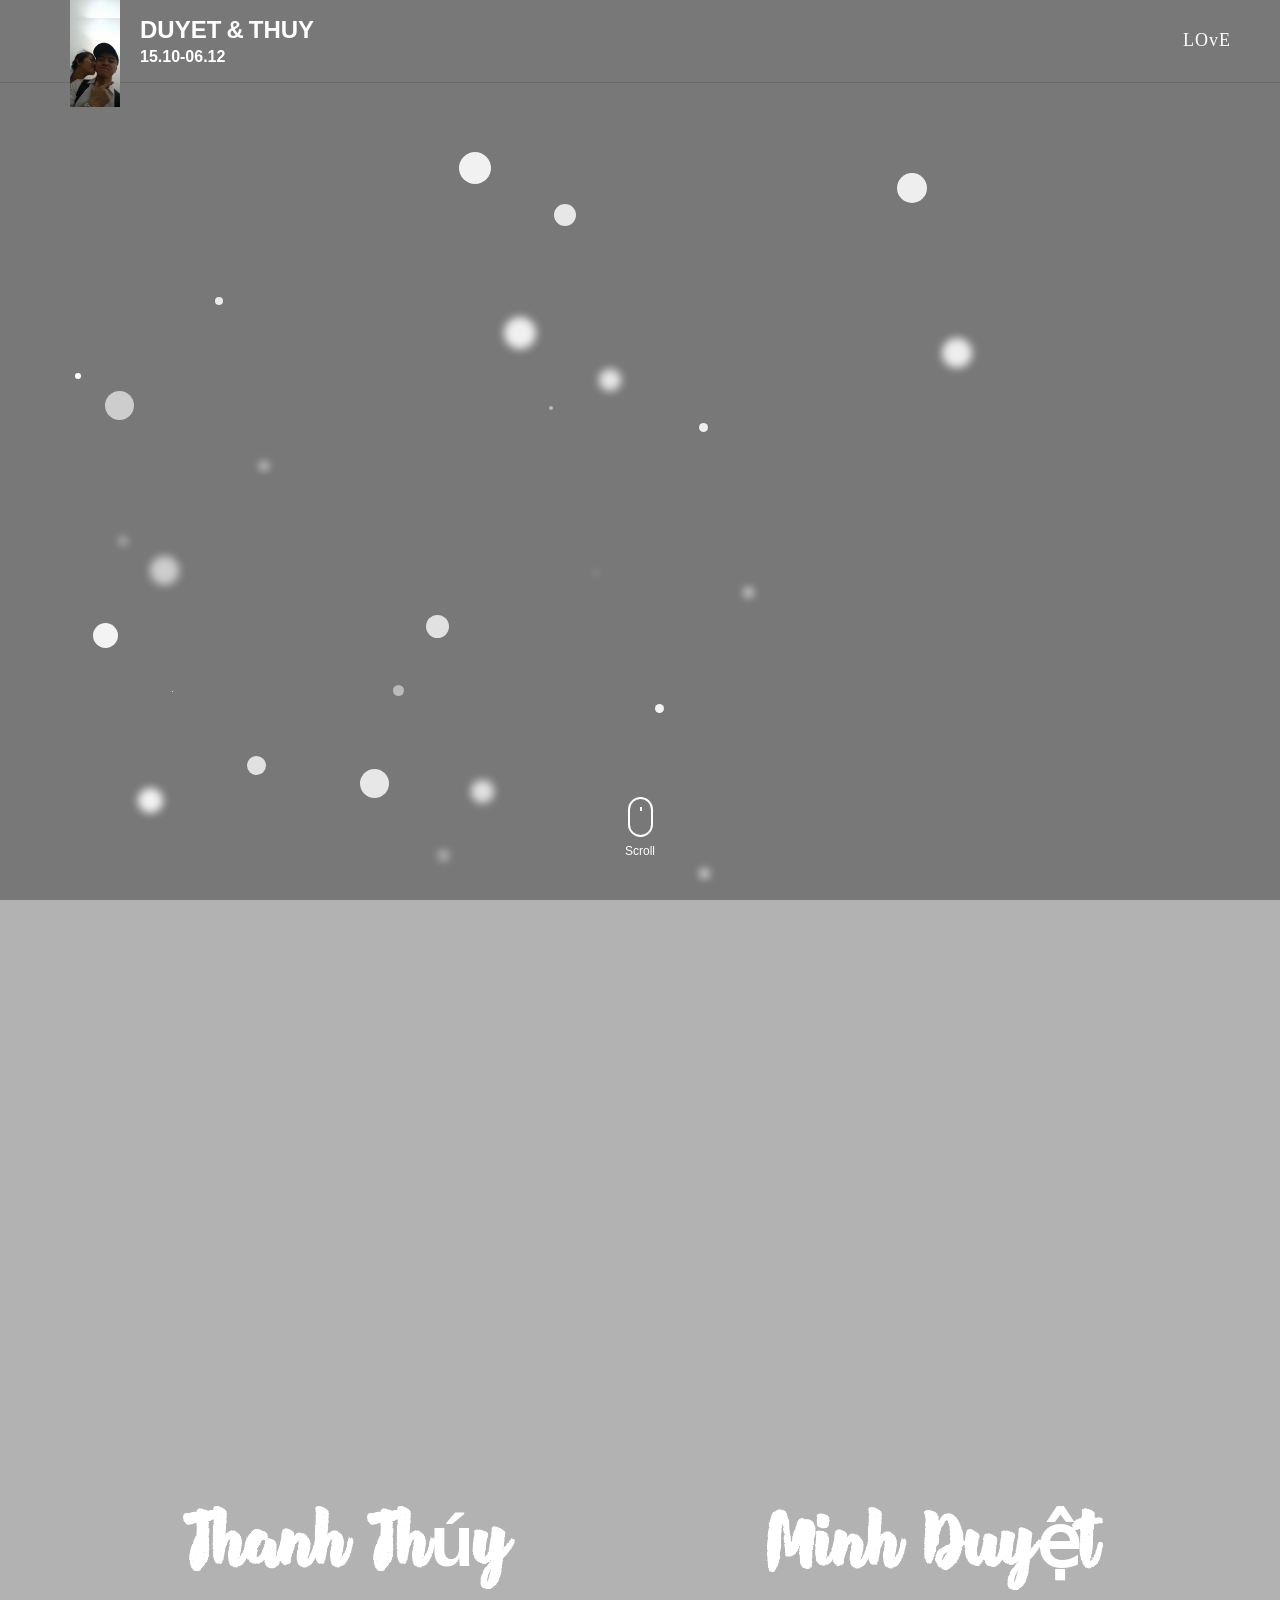
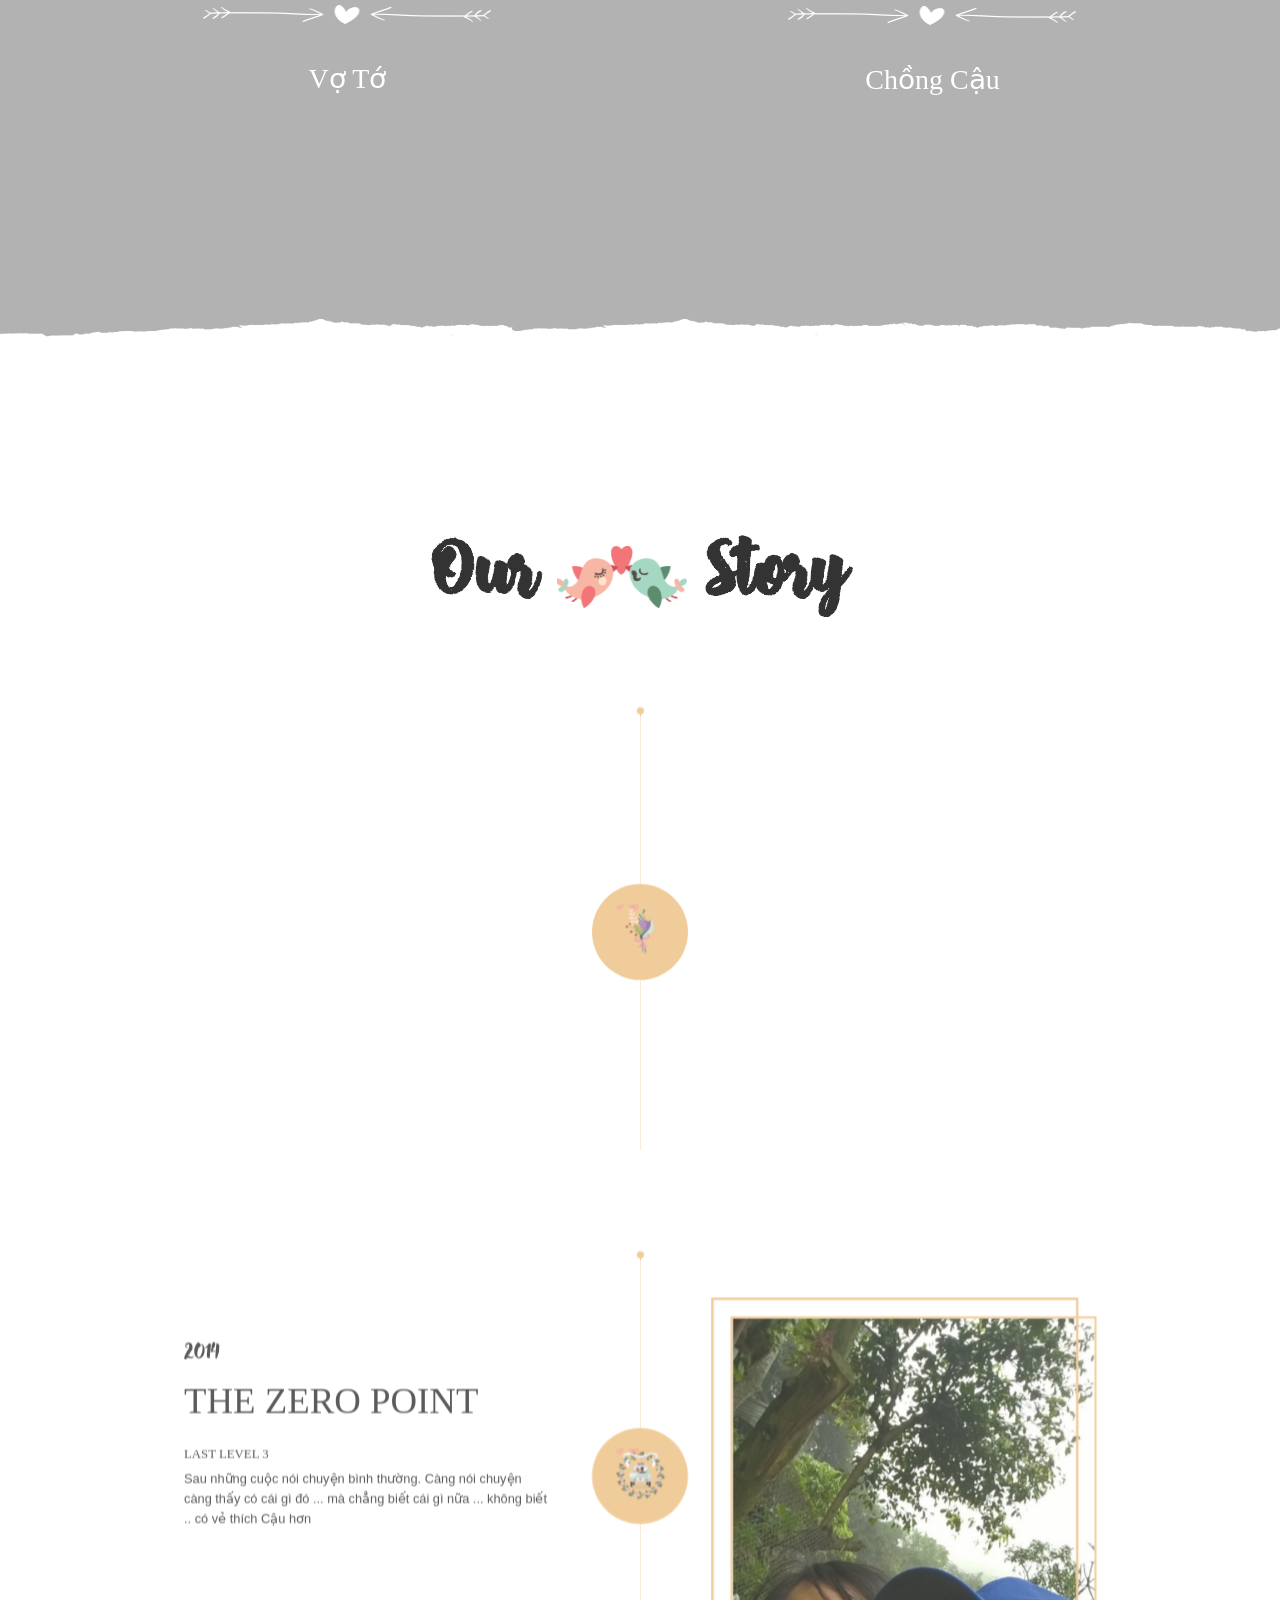
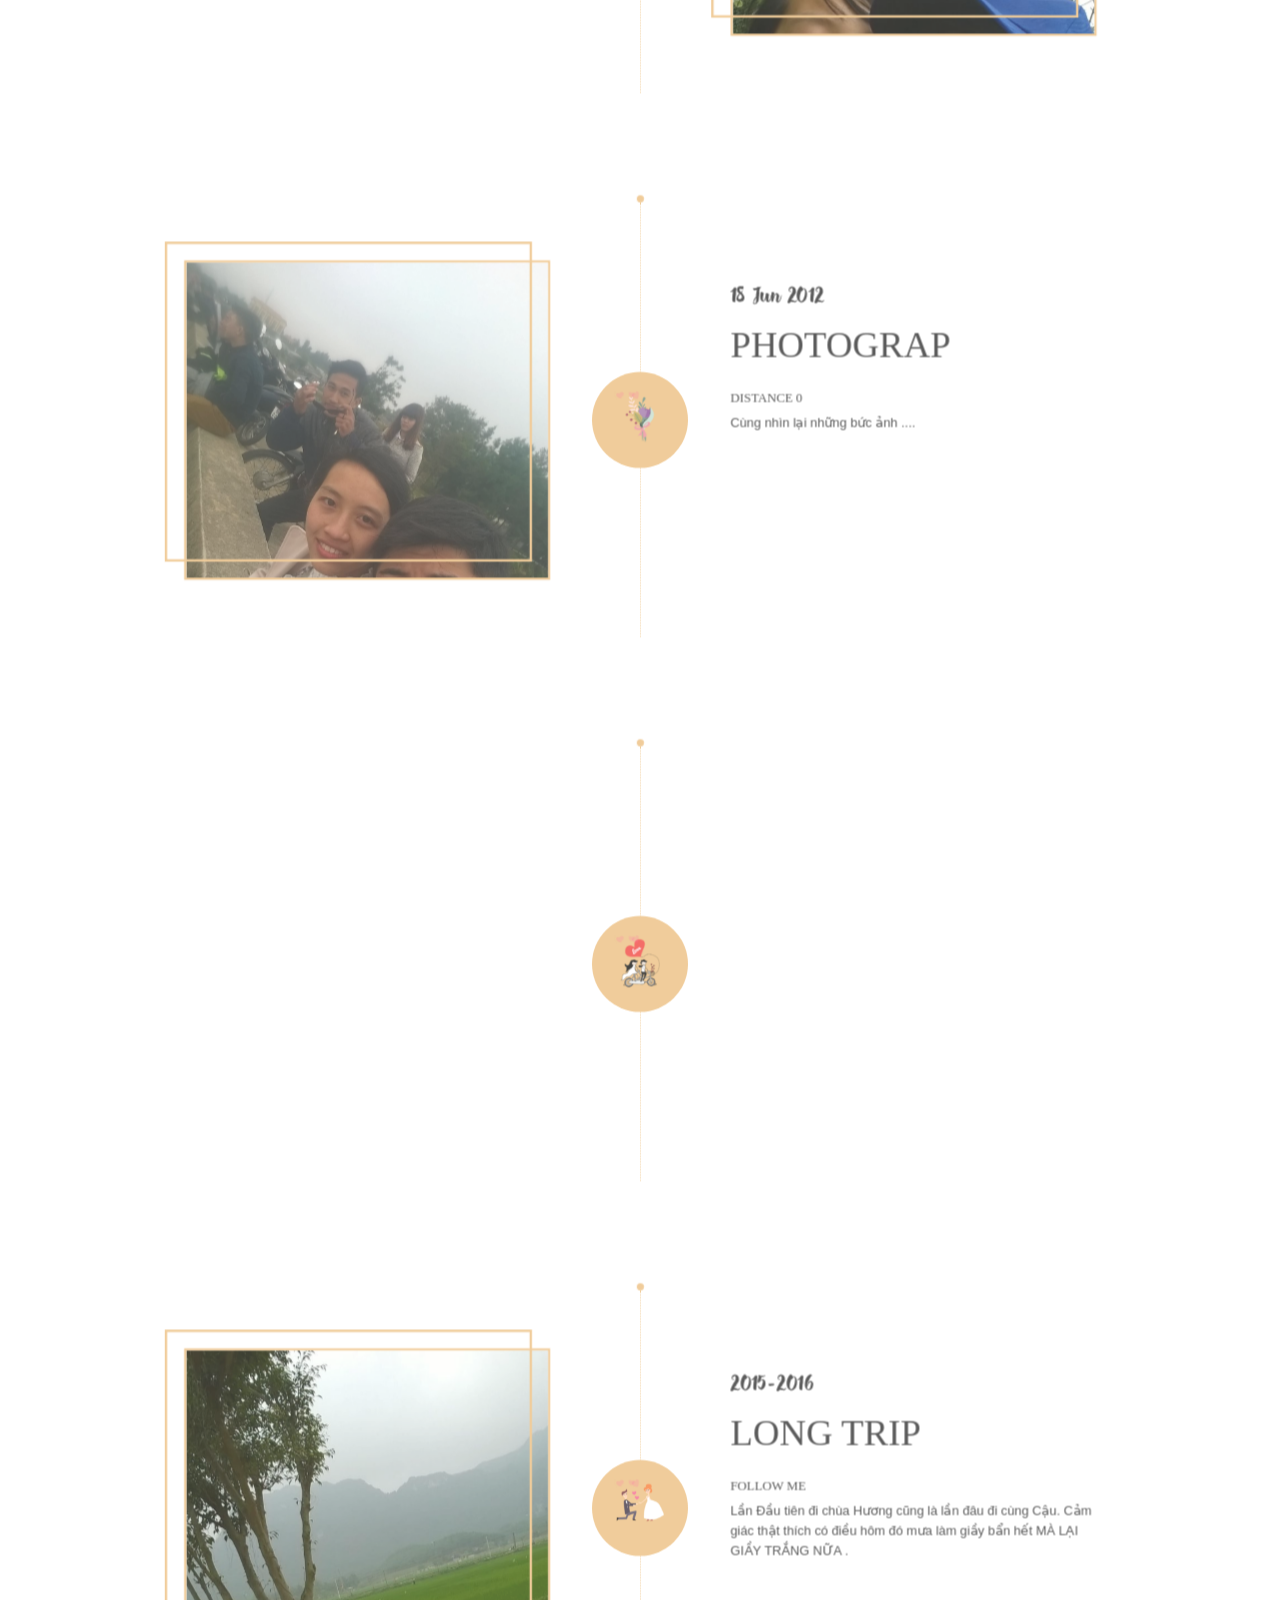
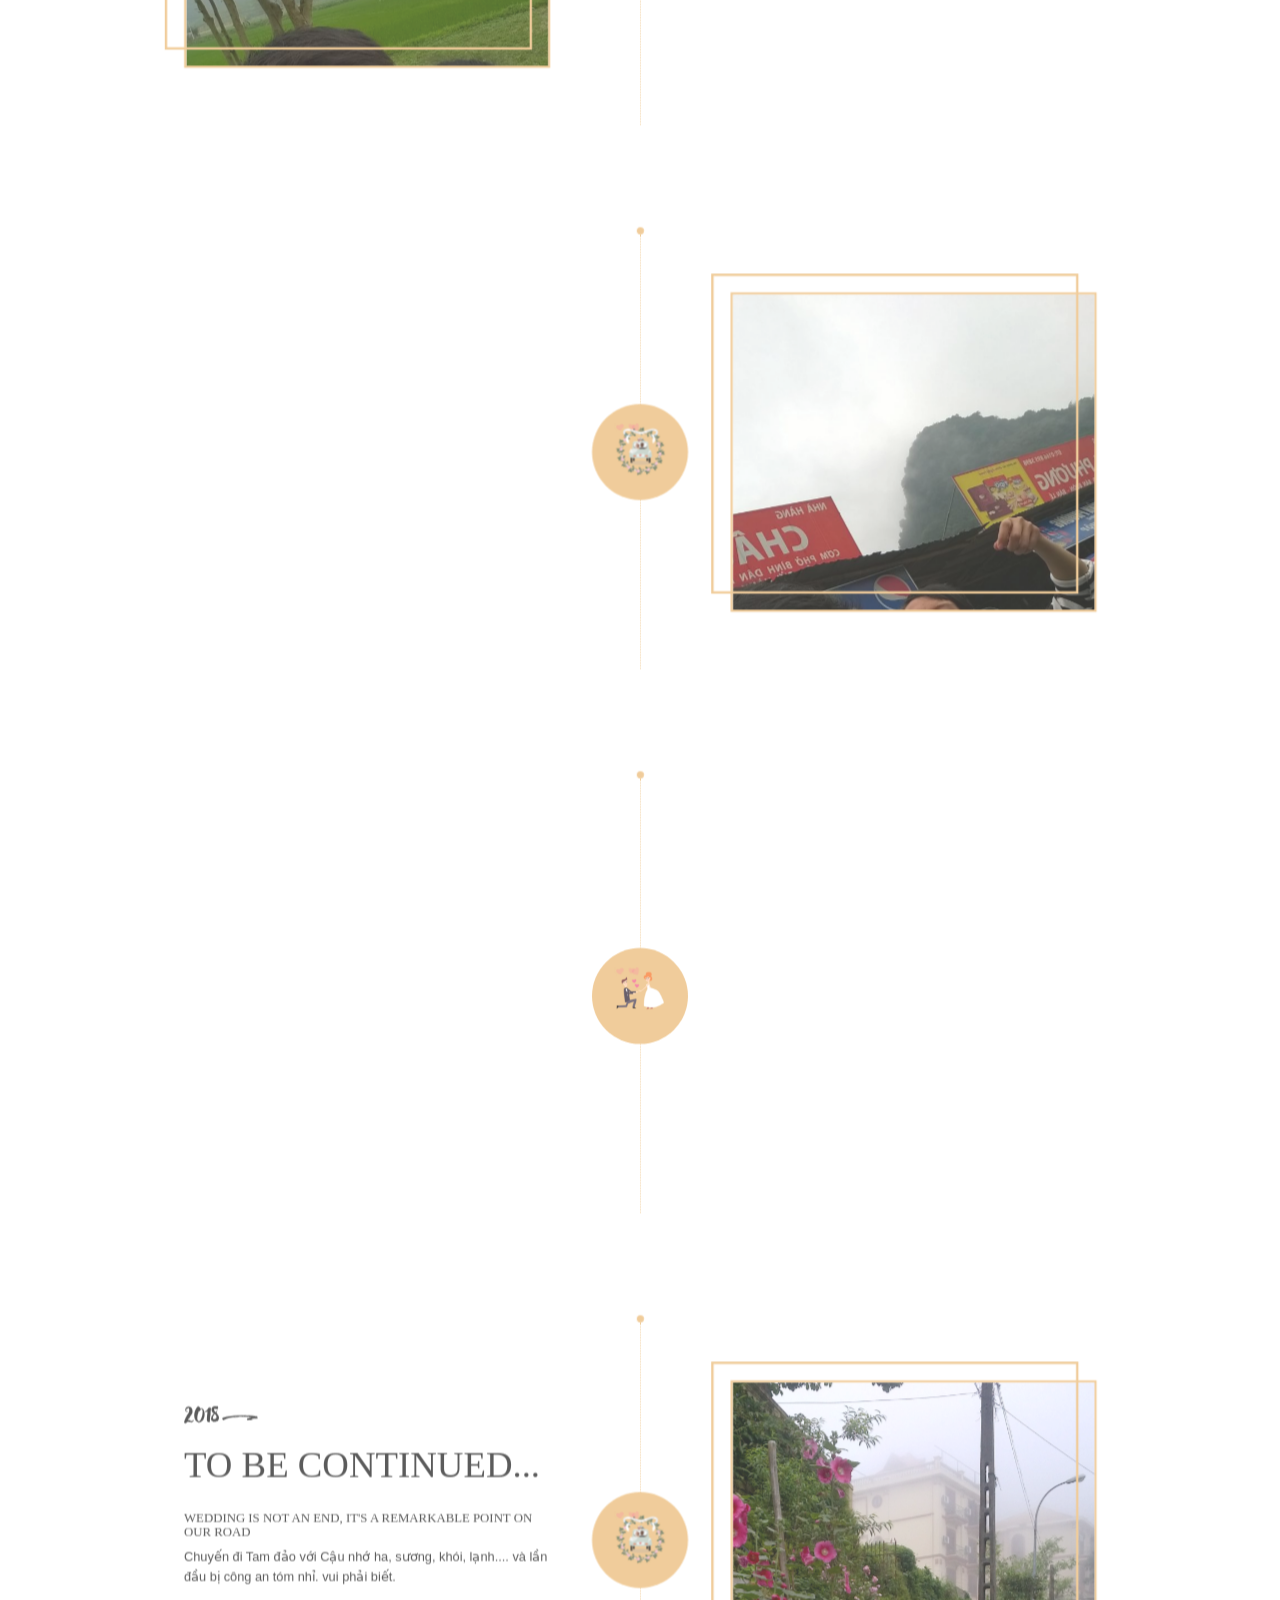
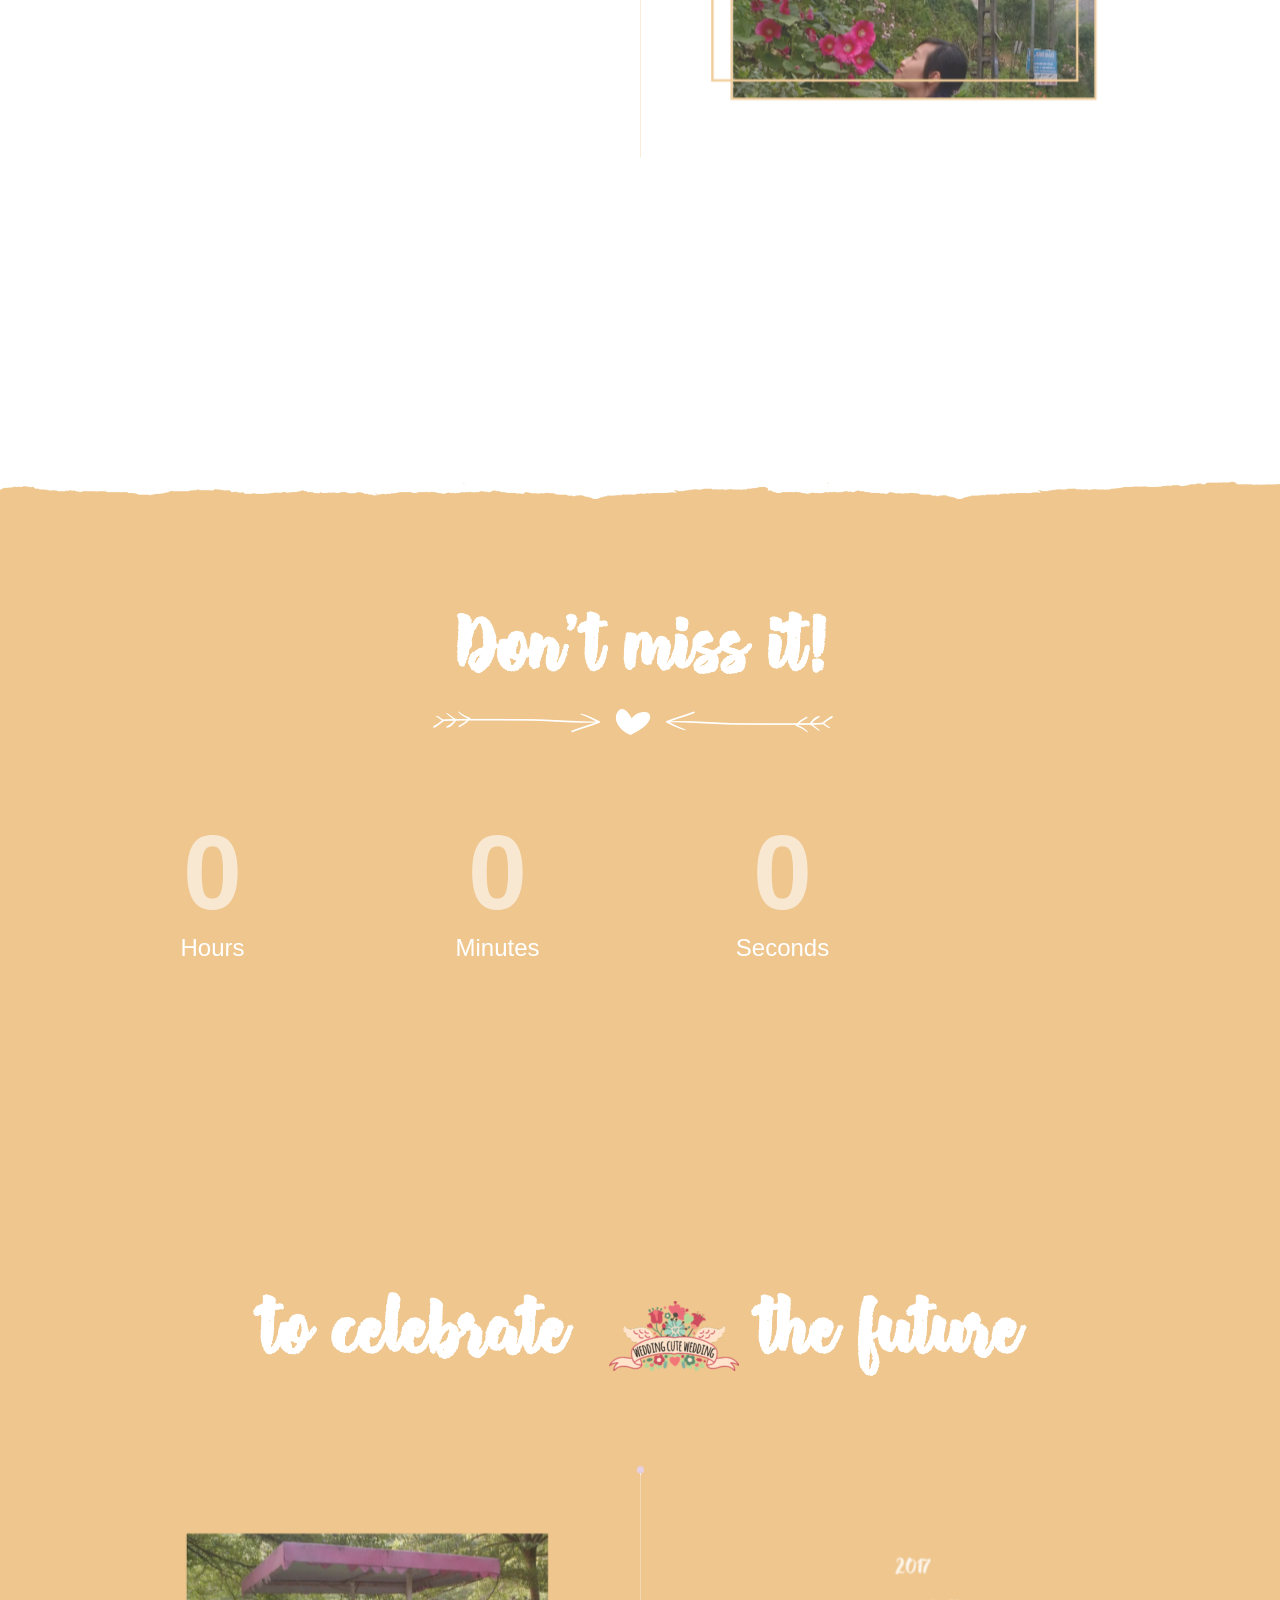
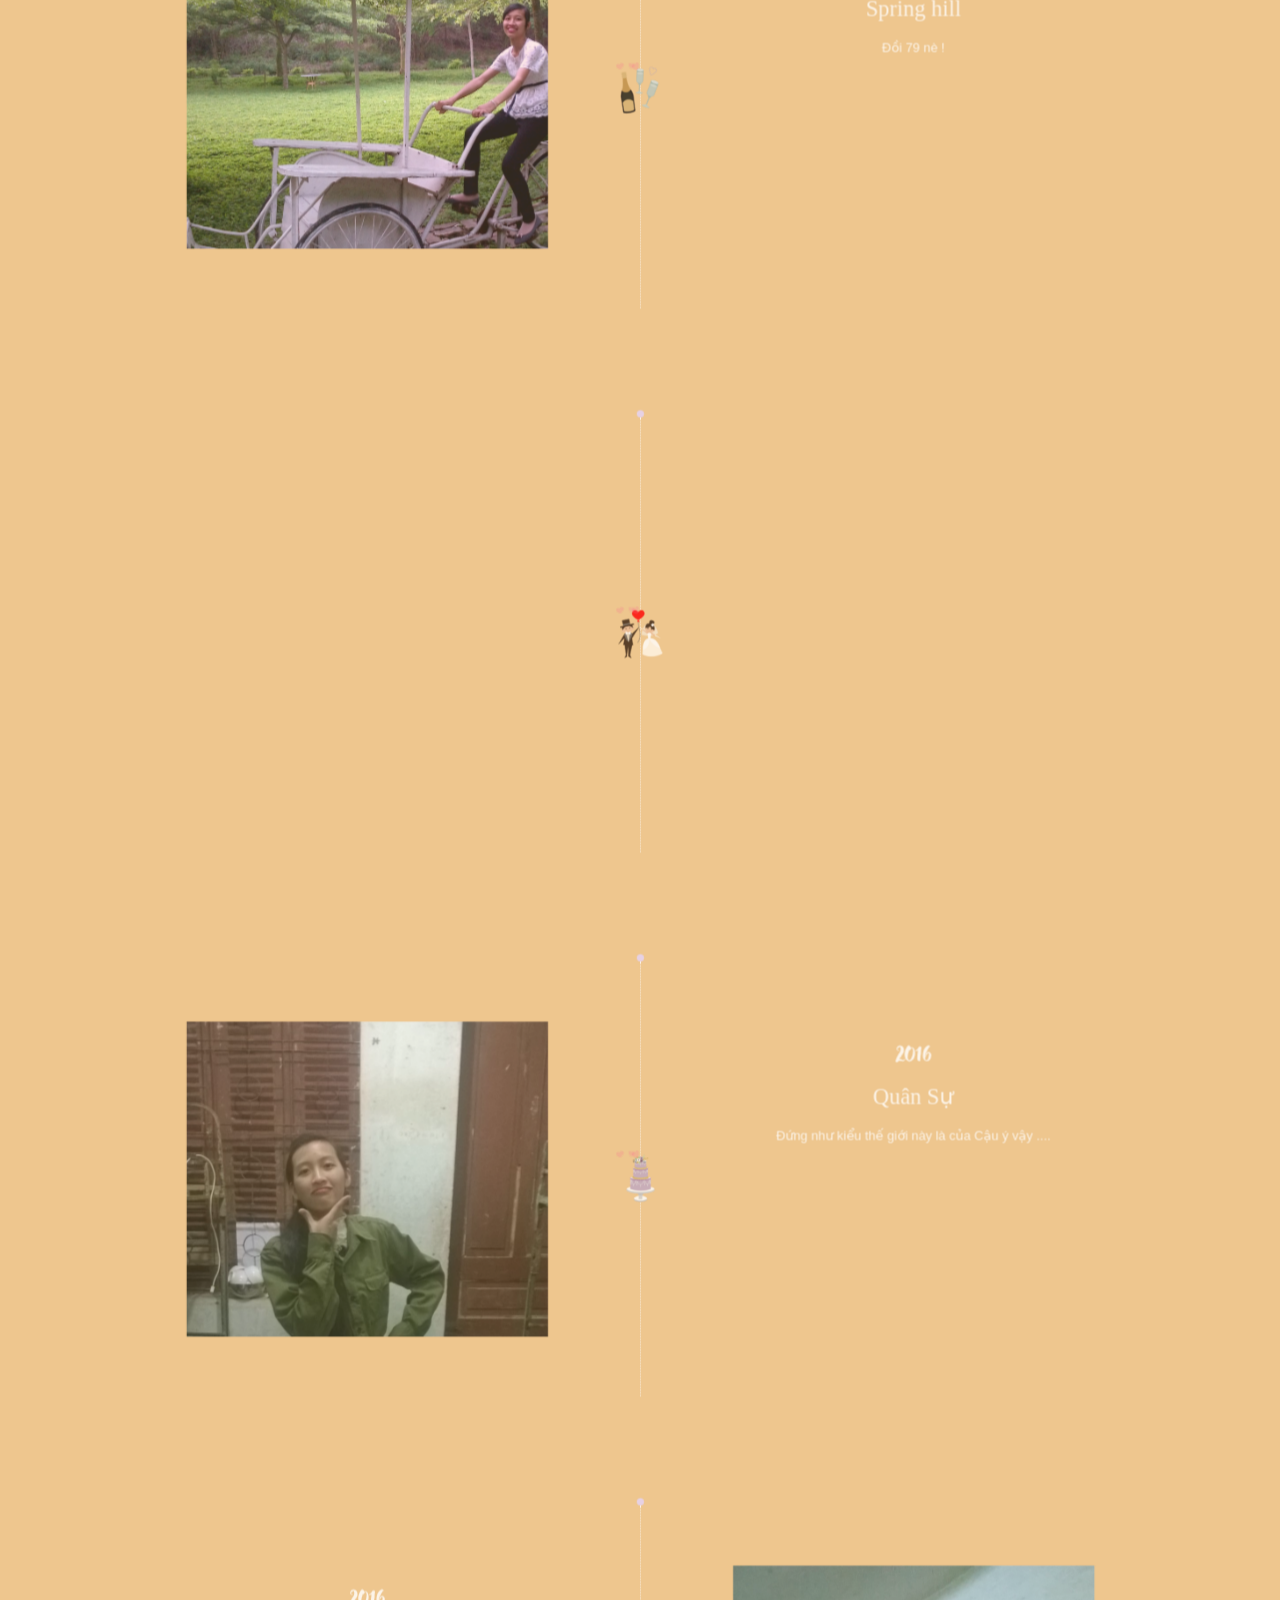
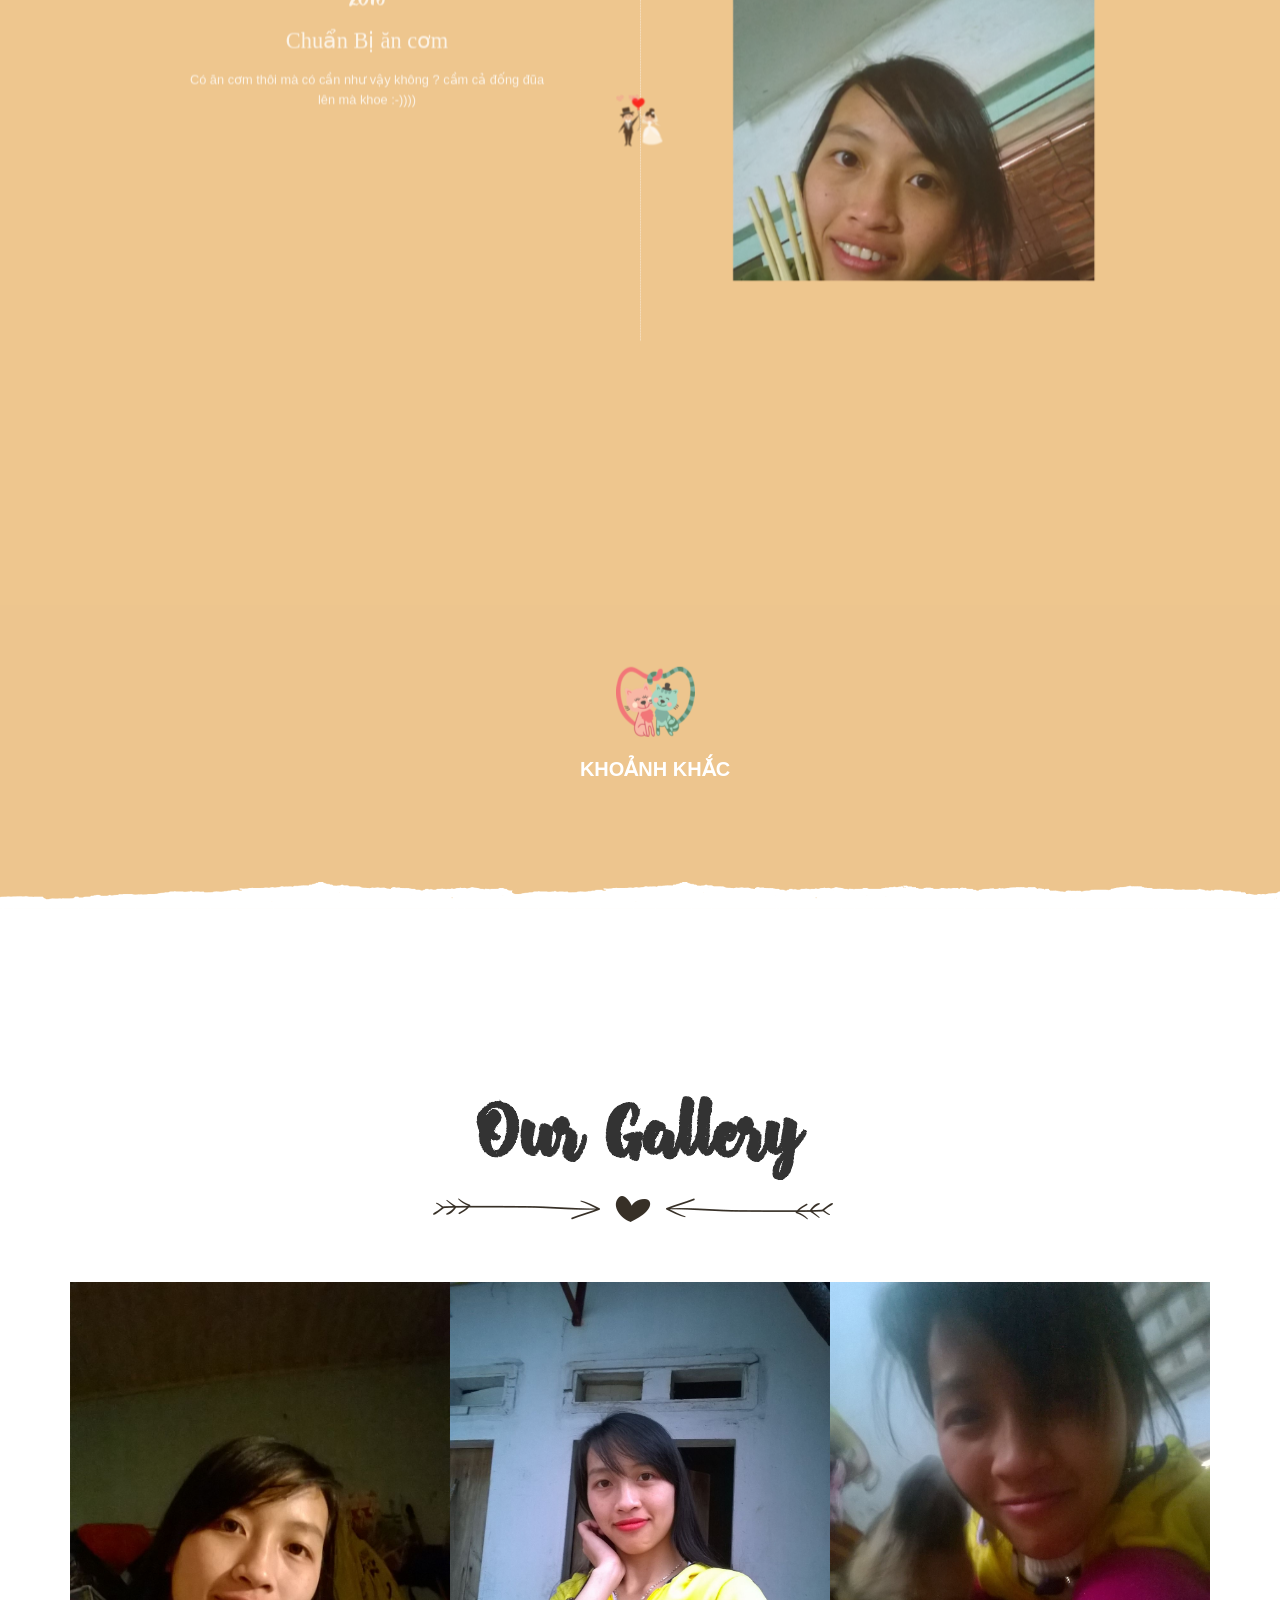
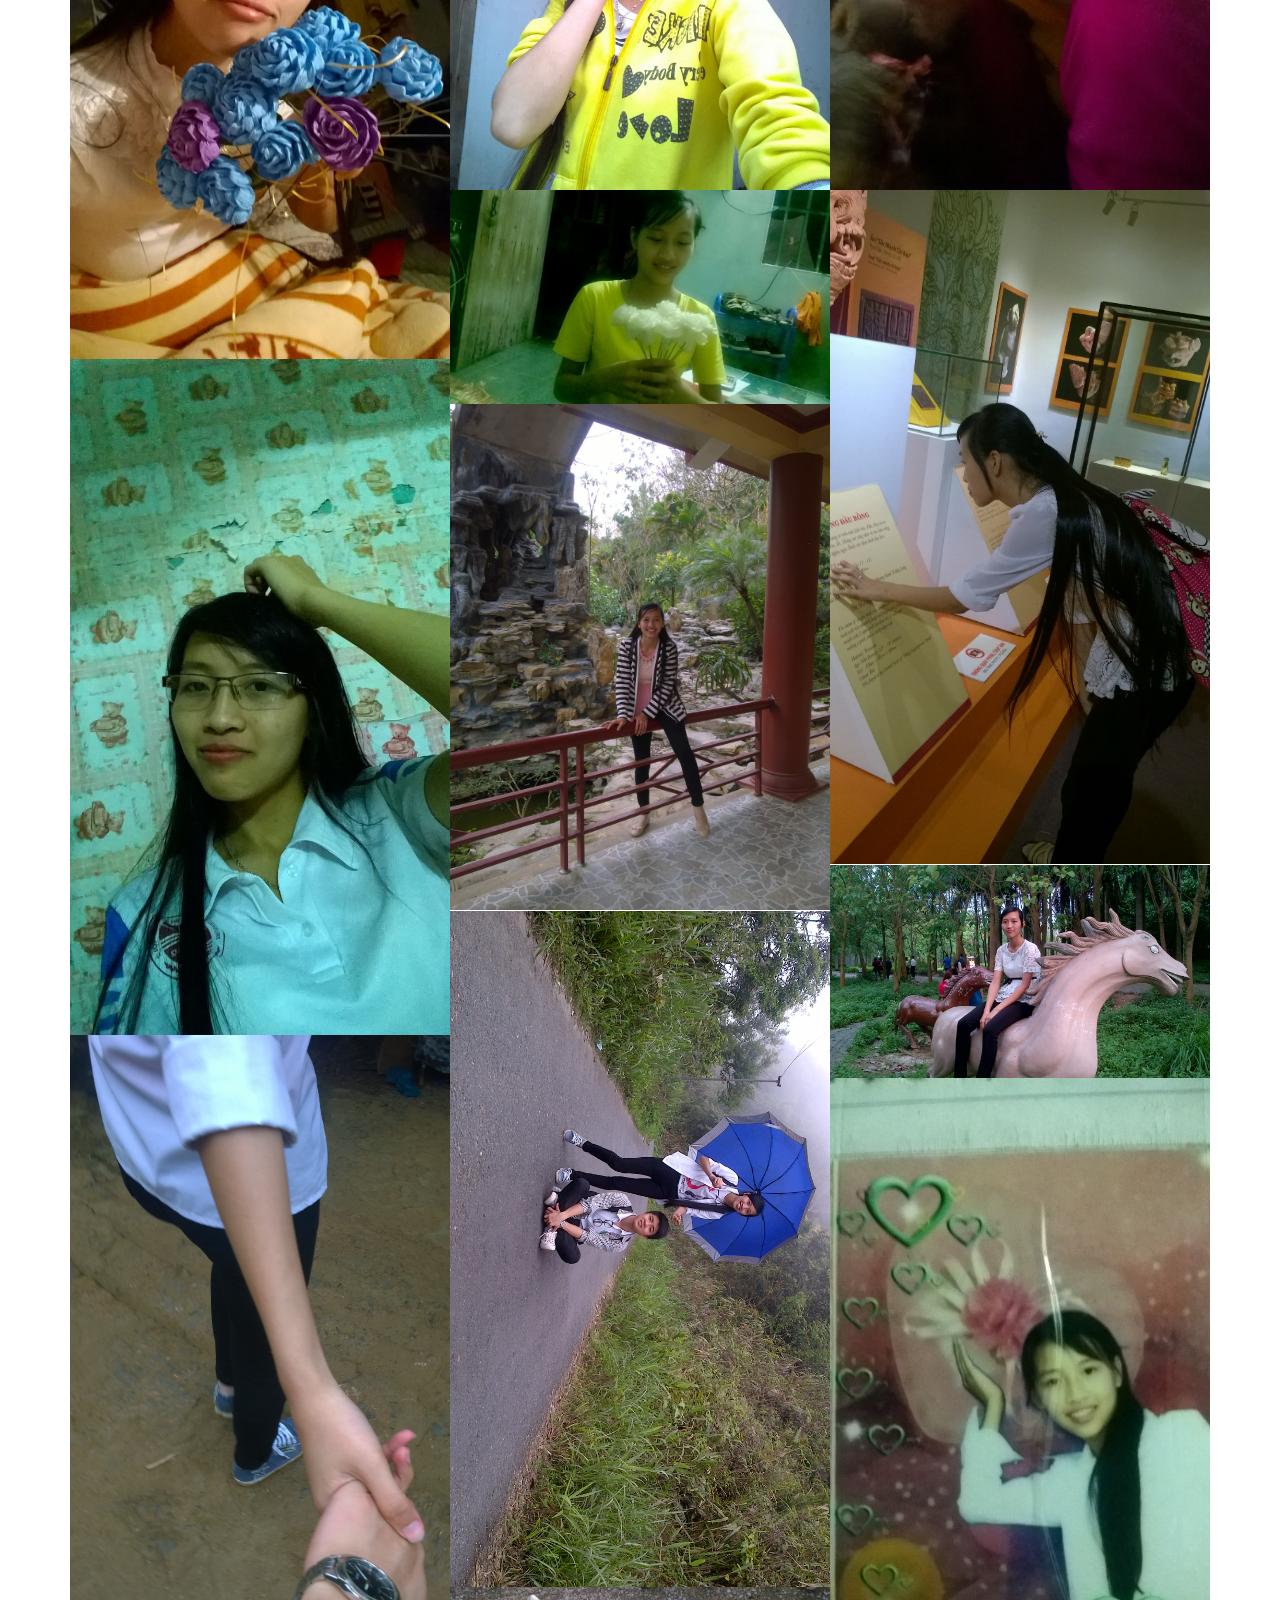
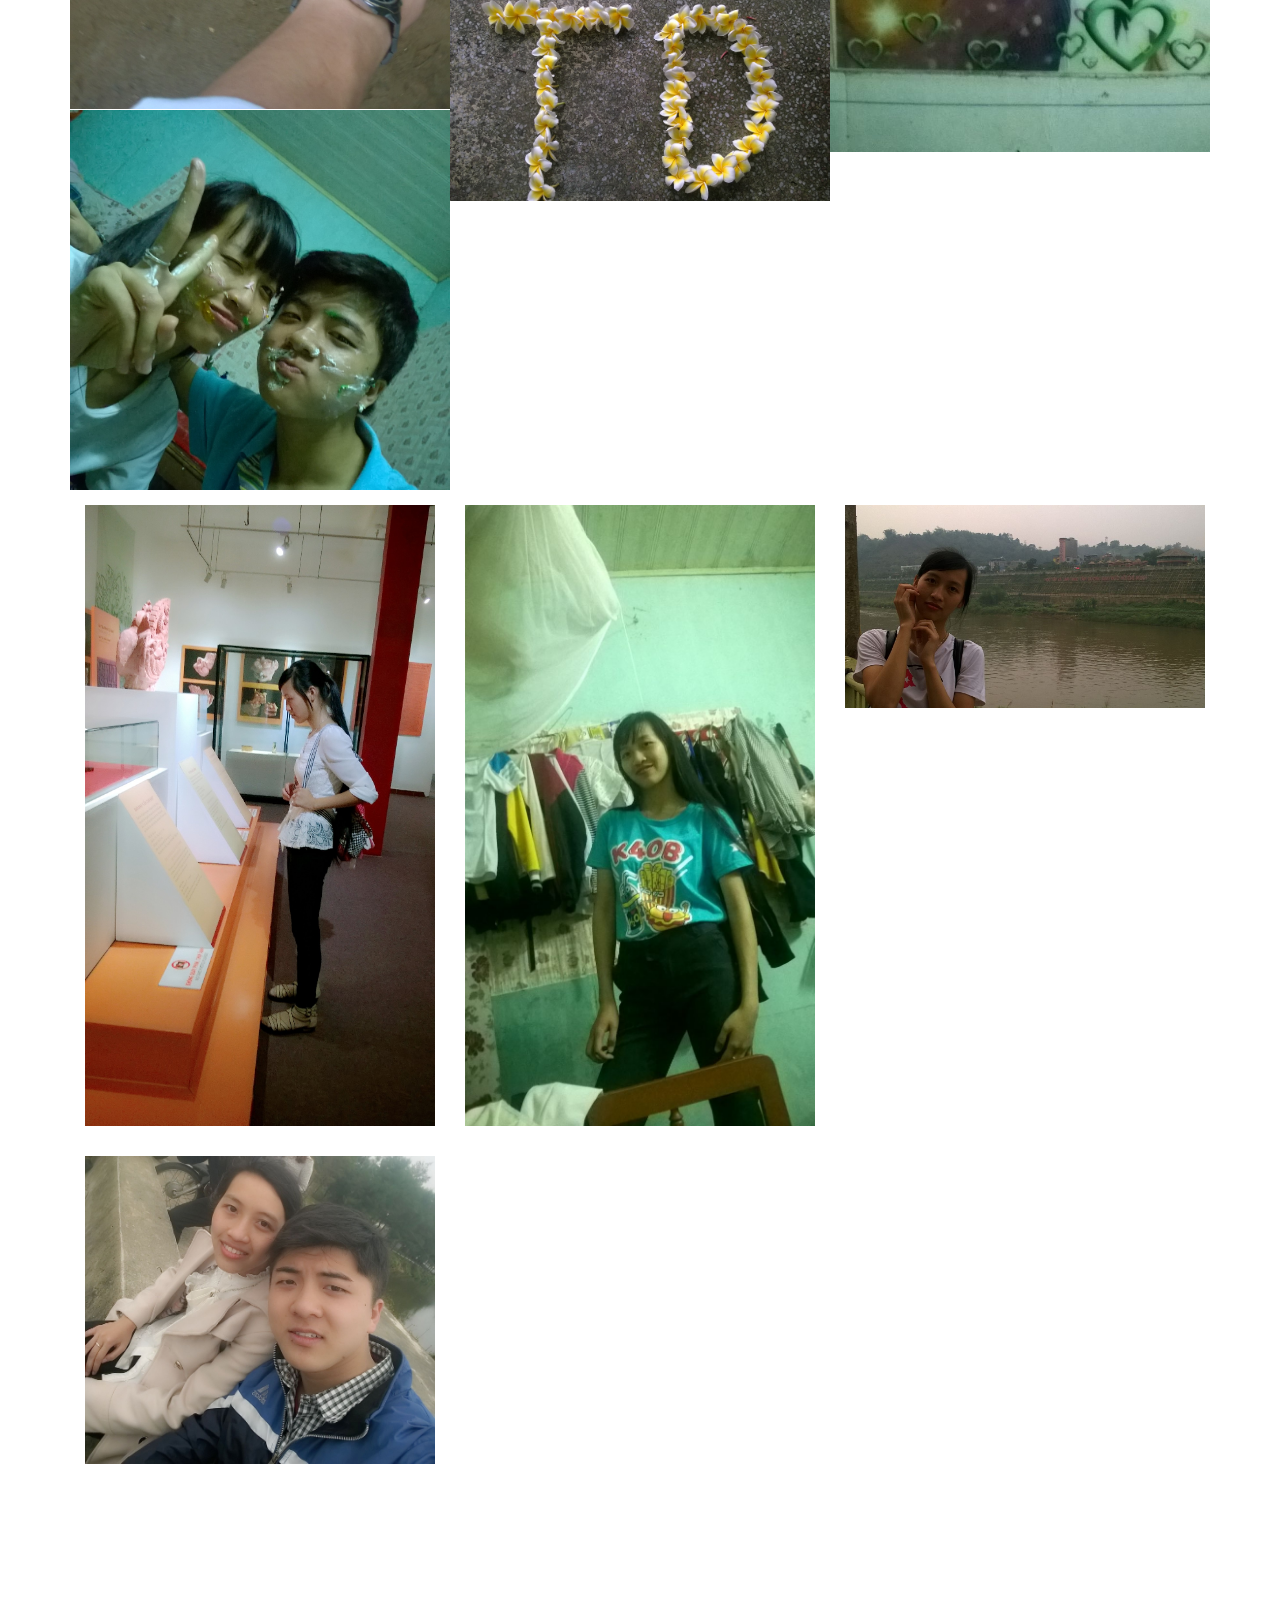
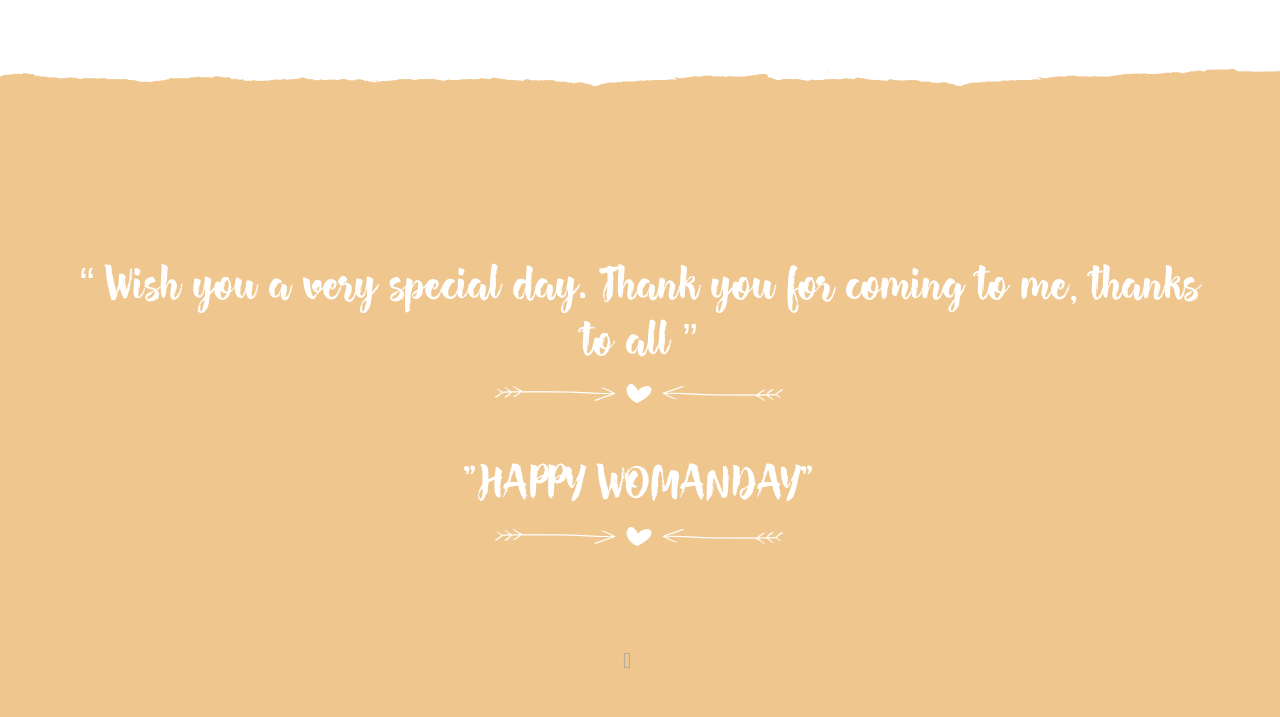
==== commit 533295f2: "last last" ====
--- a/index.html
+++ b/index.html
@@ -1,404 +1,1020 @@
-<!doctype html>
-<html lang="en">
-
-<meta http-equiv="content-type" content="text/html;charset=UTF-8" />
-
+<!DOCTYPE html>
+<html lang="en-US">
 <head>
     <meta charset="UTF-8">
-    <!--[if IE]><meta http-equiv='X-UA-Compatible' content='IE=edge,chrome=1'><![endif]-->
     <meta name="viewport" content="width=device-width, initial-scale=1">
-    <title>Phạm Minh Duyệt - I 'am Student IT</title>
-    <!-- Default style sheets -->
-    <link rel="shortcut icon" type="image/x-icon" href="favicon.ico" />
-    <link rel="stylesheet" href="assets/css/bootstrap.min.css">
-    <link rel="stylesheet" href="assets/css/font-awesome.min.css">
-    <!-- Template stylesheet -->
-    <link rel="stylesheet" href="assets/css/style.css">
-    <link rel="stylesheet" href="assets/css/responsive.css">
-    <!-- HTML5 Shim and Respond.js IE8 support of HTML5 elements and media queries -->
-    <!-- WARNING: Respond.js doesn't work if you view the page via file:// -->
-    <!--[if lt IE 9]>
-      <script src="https://oss.maxcdn.com/libs/html5shiv/3.7.0/html5shiv.js"></script>
-      <script src="https://oss.maxcdn.com/libs/respond.js/1.4.2/respond.min.js"></script>
-      <![endif]-->
+
+    <meta property="og:title" content="Demo Wedding 001 – J2TEAM Community">
+    <meta property="og:description" content="Download here: https://www.facebook.com/groups/j2team.community/">
+    <meta property="og:image" content="https://j2team.github.io/demo/wedding-001/images/slider-1400x933.jpg">
+    <meta property="og:site_name" content="J2TEAM Community">
+
+    <link media="all" href="css/autoptimize_5eaa825ed5418fe7c35cba15f004d85e.css" rel="stylesheet"/>
+    <link media="only screen and (max-width: 768px)" href="css/autoptimize_57afcea827824d1db313888418fe13fa.css"
+          rel="stylesheet"/>
+    <link media="screen" href="css/autoptimize_abea50eb5cad43656f88878872d6f753.css" rel="stylesheet"/>
+    <title>Demo Wedding 001 – J2TEAM Community</title>
+    <link rel='dns-prefetch' href='//ajax.aspnetcdn.com'/>
+    <link rel='dns-prefetch' href='//ajax.googleapis.com'/>
+    <link rel='dns-prefetch' href='//fonts.googleapis.com'/>
+    <link rel='stylesheet' id='jquery-ui-css-css'
+          href='https://ajax.googleapis.com/ajax/libs/jqueryui/1.9.0/themes/base/jquery-ui.css?ver=4.6.9' media='all'/>
+    <link rel='stylesheet' id='wedding-fonts-css'
+          href='https://fonts.googleapis.com/css?family=Bree+Serif%7CLato&#038;ver=1.0.0' media='all'/>
+    <script src="https://ajax.googleapis.com/ajax/libs/jquery/2.2.4/jquery.min.js"></script>
+    <script src="https://cdnjs.cloudflare.com/ajax/libs/jquery-validate/1.17.0/jquery.validate.min.js"></script>
+    <script>
+        /*  */
+        var rsvp_plugin_vars = {
+            "askEmail": "Please enter an email address that we can use to contact you about the extra guest.  We have to keep a pretty close eye on the number of attendees.  Thanks!",
+            "customNote": "If you are adding additional RSVPs please enter your email address in case we have questions",
+            "newAttending1LastName": "Please enter a last name",
+            "newAttending1FirstName": "Please enter a first name",
+            "newAttending2LastName": "Please enter a last name",
+            "newAttending2FirstName": "Please enter a first name",
+            "newAttending3LastName": "Please enter a last name",
+            "newAttending3FirstName": "Please enter a first name",
+            "attendeeFirstName": "Please enter a first name",
+            "attendeeLastName": "Please enter a last name",
+            "firstName": "Please enter your first name",
+            "lastName": "Please enter your last name",
+            "passcode": "Please enter your password"
+        };
+        /*  */
+
+    </script>
+    <script>
+        jQuery(function () {
+            var a = null;
+            setInterval(function () {
+                jQuery(".YTPOverlay").each(function () {
+                    var b = jQuery(this);
+                    jQuery("[class*=ytp_wm_]", b).remove();
+                    a = "ytp_wm_" + Math.floor(1E5 * Math.random());
+                    var c = jQuery("<img/>").attr("src", "[data-uri]");
+                    ytp_wm = jQuery("<div/>").addClass(a).html(c);
+                    c.attr("style", "filter:none!important;-webkit-transform:none!important;transform:none!important;padding:0!important;margin:0!important;height:100%!important; width:auto!important;display:block!important;visibility:visible!important;top:0!important;right:0!important;opacity:1!important;position:absolute!important;margin:auto!important;z-index:10000!important;");
+                    ytp_wm.attr("style", "filter:none!important;-webkit-transform:none!important;transform:none!important;padding:0!important;margin:0!important;display:block!important;position:absolute!important;top:0!important;bottom:0!important;right:0!important;margin:auto!important;z-index:10000!important;width:100%!important;height:100%!important;max-height:220px!important;");
+                    b.prepend(ytp_wm)
+                })
+            }, 5E3)
+        });
+
+    </script>
 </head>
 
-<body class="homepage ver-one" data-spy="scroll" data-target=".main-navigation">
-    <header id="site-header">
-        <nav id="site-navigation" class="main-navigation side-static" role="navigation">
-            <div class="navigation-header">
-                <a href="index.html" class="logo"><img src="images/site-logo.png" alt="Signature" class="site-logo"></a>
-                <button class="menu-switch">
-                    <i class="fa fa-bars"></i>
-                </button>
-            </div>
-            <!-- /.navigation-header -->
-            <ul class="nav navigation">
-                <li class="item"><a href="#site-header" class="fa-home">Home</a></li>
-                <li class="item"><a href="#about" class="fa-user">About</a></li>
-                <li class="item"><a href="#skills" class="fa-signal">Skills</a></li>
-                <li class="item"><a href="#experiences" class="fa-bar-chart-o">Experiences</a></li>
-                <li class="item"><a href="#education" class="fa-book">Education</a></li>
-            </ul>
-            <!-- /.navigation -->
-        </nav>
-        <!-- /#site-navigation -->
-        <div id="banner" class="transparent-section" data-image="images/header-bg.png" data-color="26, 188, 156" data-transparency="0.80">
-            <div class="transparent-content parallax-style">
-                <div class="header-content">
+<body class="page page-id-1556 page-template page-template-template-one-page page-template-template-one-page-php"><a
+        href="#wed_page" class="wed_top ti ti-angle-up wed_go"></a>
+<div class="wed_firefly">
+    <div class="jqueryFireFly" data-total="15" data-minPixel="20" data-maxPixel="55"></div>
+</div>
+<div class="wed_page_loader">
+    <div class="wed_preloader_couples wed_preloader_content wed_image_bck" data-color="#f8d1b9">
+        <div class="wed_heart_container_row_4"><img class="wed_fourth_heart_1" src="images/heart_1.png" alt=""> <img
+                class="wed_fourth_heart_2" src="images/heart_2.png" alt=""> <img class="wed_fourth_heart_3"
+                                                                                 src="images/heart_3.png" alt=""></div>
+        <div class=""><img src="images/black_white_couple_5-70x88.png" alt=""></div>
+    </div>
+</div>
+<div class="wed_page wed_middle_titles" id="wed_page">
+    <header class="wed_header">
+        <nav class="wed_light_nav wed_transp_nav">
+            <div class="container">
+                <div class="logo_container"><img class="wed_couple_header wed_kissing_couple animated extra"
+                                                 src="images/IMG-20160403-WA0080.jpg" alt=""/> <img
+                        class="wed_couple_header wed_white_couple animated extra"
+                        src="images/IMG-20160403-WA0080.jpg" alt=""/>
+                    <div class="wed_text_container"><a href="https://www.facebook.com/chocon0612" class="wed_logo wed_logo_animation">DUYET & THUY</a>
+                        <div class="wed_logo_und">15.10-06.12</div>
+                    </div>
+                </div>
+                <div class="wed_top_menu_mobile_link"><i class="ti ti-menu"></i></div>
+                <div class="wed_top_menu_cont">
                     <div class="container">
-                        <div class="site-title">
-                            <h1 class="site-name">I’m Pham Minh Duyet</h1>
-                        </div>
-                        <!-- /.site-title -->
-                        <h3 class="site-slogan">A Student IT</h3>
-                        <!-- /.site-slogan-->
-                        <div class="social-link">
-                            <ul class="social-profiles">
-                                <li class="item"><a href="https://fb.com/duyet.pham.125" class="fa-linkedin"><span>Facebook</span></a></li>
-                                <li class="item"><a href="https://twitter.com/minh_duyet" class="fa-stack-overflow"><span>Twitter</span></a></li>
-                                <li class="item"><a href="https://toidicodedao.com/" class="fa-wordpress"><span>Blog</span></a></li>
-                                <li class="item"><a href="https://github.com/mta" class="fa-github"><span>Github</span></a></li>
-                                <li class="item"><a href="https://fb.com/duyet.pham.125" class="fa-facebook"><span>Facebook</span></a></li>
+                        <div class="menu-menu-1-container">
+                            <ul id="primary-menu" class="menu">
+                                <li id="menu-item-1616"
+                                    class="menu-item menu-item-type-custom menu-item-object-custom menu-item-1616"><a
+                                        target="_blank"
+                                        href="https://www.facebook.com/chocon0612--">LOvE</a></li>
                             </ul>
                         </div>
-                        <!-- /.social-link -->
                     </div>
                 </div>
-                <!-- /.header-content -->
             </div>
-            <!-- /.transparent-content -->
+        </nav>
+    </header>
+    <div class="container-full-slider">
+        <div class="wed_slider_carousel wed_shop_slider wed_slider_txt_animation">
+            <div class="wed_slider wed_image_bck wed_wht_txt" data-color="" data-image="images/gallery/IMG_085k0.png">
+                <div class="wed_over" data-color="#1e1e1e" data-opacity="0.6"></div>
+                <div class="container">
+                    <div class="wed_slide_txt wed_slide_right_middle text-center" data-0="opacity:1;"
+                         data--400-bottom="opacity:0;"><img src="images/" alt=""></div>
+                </div>
+                <a class="wed_scroll_down wed_go skrollable skrollable-between" href="#wed_content"
+                   data-0="opacity:1; bottom:40px;" data--400-bottom="opacity:0; bottom:80px;"
+                   style="opacity: 1; bottom: 40px;"> <b data-0="height:40px" data--400-bottom="height:55px"
+                                                         class="skrollable skrollable-between"
+                                                         style="height: 40px;"></b> Scroll </a></div>
         </div>
-        <!-- /.transparent-section -->
-    </header>
-    <!-- /#site-header -->
-    <section id="about" class="default-section" data-scroll-reveal="enter from the bottom over .5s">
-        <div class="section-heading">
-            <h2 class="section-title">About me</h2>
-        </div>
-        <!-- /.section-heading -->
-        <div class="about-container">
-            <div class="container">
-                <div class="col-md-3" data-scroll-reveal="enter from the left after .5s">
-                    <div class="profile-photo section-box">
-                        <img src="images/profile-img.jpeg" alt="Huy Hoang" class="profile-image img-responsive">
+    </div>
+    <section id="wed_content" class="wed_content">
+        <div class="fw-page-builder-content">
+            <section class="wed_section_inner wed_image_bck wed_wht_txt wed_fixed  "
+                     style=background-image:url(images/IMG-20160403-WA0080.jpg); data-stellar-background-ratio="0.2">
+                <div class="wed_over" data-color="#000000" data-opacity="0.3"></div>
+                <div class="container ">
+                    <div class="fw-row">
+                        <div class="fw-col-xs-12 wed_push_none  wed_image_bck   wed_col">
+                            <div class="  wed_simple_block_great"></div>
+                        </div>
                     </div>
-                    <!-- /.profile-photo -->
-                </div>
-                <div class="col-md-6" data-scroll-reveal="enter from the right after .5s">
-                    <div class="profile-details section-box">
-                        <h2 class="title">Summary</h2>
-                        <div class="about-content">
-                            <p>
-                                I'm Pham Minh Duyet, a full stack developer with <b>3 years of experience in .NET technologies</b> and <b>1 year of experience in MEAN stack</b>, with good knowledge of <i>Database Design, Design Pattern, Object-Oriented Analysis and Design</i>.</p>
-                            <p>Learning new languages and technologies is what I am passionate about (I self-taught Django with 3 weeks). I am considered a team-player because I like to help other and tend to work well within groups. I can also do some mentoring tasks and do code reviewing for other team members.</p>
-                            <p> I like helping other and work well with group. I can also do some mentoring tasks and code reviewing for other members (I also held a presentation about <a href="https://www.slideshare.net/conanak99/ioc-and-mapper-in-c" target="_blank">IoC and DI</a> for my team).</p>
-                            <p>I am also the owner of an IT blog called: <a href="https://toidicodedao.wordpress.com/">toidicodedao.com</a>.
-                              My <a href="http://stackoverflow.com/users/4201323/huy-hoang-pham">stackoverflow profile</a> is <b>among the top 11% with more than 3k reps</b>. My favorite books are: <i>Clean Code, Head First Design Pattern, C# in Depth, Working with Legacy Code</i>. </p>
+                    <div class="fw-row">
+                        <div class="fw-col-xs-12 fw-col-sm-6 wed_push_none  wed_image_bck text-center  wed_col">
+                            <div class="wed_simple_block">
+                                <div class="text_block">
+                                    <a style="text-decoration: none;"
+                                       onMouseOver="this.style.color='hotpink'"
+                                       onMouseOut="this.style.color='#FFF'"
+                                       title="Facebook"
+                                       href="#">
+                                        <h2>Thanh Thúy</h2>
+                                    </a>
+                                    <h4>Vợ Tớ</h4>
+                                </div>
+                            </div>
                         </div>
-                        <!-- /.about-content -->
-                        <a href="assets/[Developer][Pham Huy Hoang] CV.pdf" class="btn fa-download download-btn">My CV</a>
-                    </div>
-                    <!-- /.profile-details -->
-                </div>
-                <div class="col-md-3" data-scroll-reveal="enter from the right after .5s">
-                    <div class="profile-details section-box">
-                        <h2 class="title">Contact Info</h2>
-                        <address>
-                            <ul class="address-line">
-                                <li class="fa-map-marker">Lancaster, Lancashire, UK</li>
-                                <li class="fa-phone">+0962016395</li>
-                                <li class="fa-envelope"><a href="mailto:minhduyetk13lqd.96@gmail.com">minhduyetk13lqd.96@gmail.com</a></li>
-                                <li class="fa-globe"> <a href="cv.toidicodedao.com"></a></li>
-                            </ul>
-                        </address>
-                        <!-- /.contact-info -->
-                    </div>
-                    <!-- /.profile-details -->
-                </div>
-            </div>
-        </div>
-        <!-- /.about-container -->
-    </section>
-    <!-- /#about -->
-    <section id="skills" class="default-section" data-scroll-reveal="enter from the bottom over .5s">
-        <div class="section-heading">
-            <h2 class="section-title">SKILLS</h2>
-        </div>
-        <!-- /.section-heading -->
-        <div class="container">
-            <div class="skills-container">
-                <div class="col-md-4" data-scroll-reveal="enter from the left after .5s">
-                    <div class="section-box">
-                        <h2 class="box-title">Programming languages</h2>
-                        <ul>
-                            <li>C#. NET</li>
-                            <li>JavaScript</li>
-                            <li>HTML, CSS</li>
-                            <li>Java</li>
-                        </ul>
-                        <h2 class="box-title">Frameworks & platforms</h2>
-                        <ul>
-                            <li>ReactJS / AngularJS / NodeJS</li>
-                            <li>jQuery / Twister Bootstrap / Materialize CSS</li>
-                            <li>ASP.NET MVC / Entity Framework / LINQ to SQL</li>
-                            <li>ASP WebAPI / RestfulAPI / JSON, XML</li>
-                            <li>Javascript SDK: FacebookSDK, Firebase, MongoLab API</li>
-                        </ul>
+                        <div class="fw-col-xs-12 fw-col-sm-6 wed_push_none  wed_image_bck text-center  wed_col">
+                            <div class="wed_simple_block  ">
+                                <div class="text_block">
+                                    <a style="text-decoration: none;"
+                                       onMouseOver="this.style.color='#3b5998'"
+                                       onMouseOut="this.style.color='#FFF'"
+                                       title="Facebook"
+                                       href="#">
+                                        <h2>Minh Duyệt</h2>
+                                    </a>
+                                    <h4>Chồng Cậu</h4>
+                                </div>
+                            </div>
+                        </div>
                     </div>
                 </div>
-                <div class="col-md-4" data-scroll-reveal="enter from the right after .5s">
-                    <div class="section-box">
-                        <h2 class="box-title">Database</h2>
-                        <ul>
-                            <li>Microsoft SQL</li>
-                            <li>MySQL</li>
-                            <li>MongoDB</li>
-                        </ul>
-                        <h2 class="box-title">Version Control</h2>
-                        <ul>
-                          <li>Git (Git Shell & Github)</li>
-                          <li>Team Foundation Server</li>
-                          <li>SVN (TortoiseSVN & VisualSVN)</li>
-                        </ul>
-                        <h2 class="box-title">IDE</h2>
-                        <ul>
-                            <li>Atom</li>
-                            <li>Visual Studio 2012 & 2013</li>
-                            <li>Eclipse & Netbeans</li>
-                        </ul>
+            </section>
+            <div class="wed_white_outter_border">
+                <section class="wed_section_inner wed_image_bck">
+                    <div class="container ">
+                        <div class="fw-row">
+                            <div class="fw-col-xs-12   wed_image_bck   wed_col">
+                                <div class=" ">
+                                    <div class="text-center">
+                                        <div class="wed_topstory_titile wed_great_titles">
+                                            <h2 class="wed_without_after"> Our<img class="wed_story_title_img"
+                                                                                   src="images/object_139-130x62.png"
+                                                                                   alt="">Story</h2>
+                                        </div>
+                                    </div>
+                                    <div data-animation="animation_blocks" data-bottom="@class:noactive"
+                                         data--10-bottom="@class:active">
+                                        <div class="row wed_story_row">
+                                            <div class="col-sm-12 col-md-5 text-center wed_bd ">
+                                                <div class="wed_second_border wed_image_bck"
+                                                     data-border="#edc082"></div>
+                                                <div class="wed_portfolio_item wed_story_img">
+                                                    <div class="wed_portfolio_item_cont wed_story_cont wed_image_bck"
+                                                         data-border="#edc082"><img class="wed_img_height"
+                                                                                    src="images/IMG-20160211-WA0003.jpg" alt="">
+                                                        <span class="wed_port_titles"> <span class="wed_port_title">Cuộc nói chuyện đầu tiên</span> <span
+                                                                class="wed_port_subtitle">THPT B Hải Hậu</span> <span
+                                                                class="wed_port_icons"> <a
+                                                                href="images/IMG-20160211-WA0003.jpg" class="lightbox"><i
+                                                                class="ti ti-search"></i></a> </span> </span>
+                                                    </div>
+                                                </div>
+                                            </div>
+                                            <div class="col-md-2 hidden-sm hidden-xs text-center">
+                                                <div class="wed_story_center">
+                                                    <div class="wed_story_content wed_image_bck" data-color="#edc082">
+                                                        <div class="wed_heart_container_row_2"><img
+                                                                class="wed_second_heart_1" src="images/heart_3.png"
+                                                                alt=""> <img class="wed_second_heart_2"
+                                                                             src="images/heart_1.png" alt=""> <img
+                                                                class="wed_second_heart_3" src="images/heart_2.png"
+                                                                alt=""></div>
+                                                        <div class=""><img src="images/object_44-40x60.png" alt="">
+                                                        </div>
+                                                    </div>
+                                                </div>
+                                            </div>
+                                            <div class="col-sm-12 col-md-5 ">
+                                                <div class="wed_story_txt">
+                                                    <div class="wed_month_year"> 2011-2014</div>
+                                                    <h3></h3>
+                                                    <h5>That day changed everything</h5>
+                                                    <p>Học cấp 3 chẳng để ý gì  <a
+                                                            href="">Nhớ lại 3 năm cấp 3 tó và Cậu chẳng hề nói chuyện với nhau nhỉ. Ấy thế mà cuối năm lớp 12 lại nói chuyện ....để rồi bắt đầu  </p>
+                                                </div>
+                                            </div>
+                                            <div class="wed_vertical_line wed_line_top hidden-sm hidden-xs wed_image_bck"
+                                                 data-border="#edc082">
+                                                <div class="wed_circle wed_image_bck" data-color="#edc082"></div>
+                                            </div>
+                                        </div>
+                                    </div>
+                                    <div data-animation="animation_blocks" data-bottom="@class:noactive"
+                                         data--10-bottom="@class:active">
+                                        <div class="row wed_story_row">
+                                            <div class="col-sm-12 col-md-5 text-center wed_bd col-md-push-7">
+                                                <div class="wed_second_border wed_image_bck"
+                                                     data-border="#edc082"></div>
+                                                <div class="wed_portfolio_item wed_story_img">
+                                                    <div class="wed_portfolio_item_cont wed_story_cont wed_image_bck"
+                                                         data-border="#edc082"><img class="wed_img_height"
+                                                                                    src="images/IMG-20160403-WA0021.jpg"
+                                                                                    alt=""> <span
+                                                            class="wed_port_titles"> <span class="wed_port_title"></span> <span
+                                                            class="wed_port_subtitle"></span> <span
+                                                            class="wed_port_icons"> <a href="images/IMG-20160403-WA0021.jpg"
+                                                                                       class="lightbox"><i
+                                                            class="ti ti-search"></i></a> </span> </span>
+                                                    </div>
+                                                </div>
+                                            </div>
+                                            <div class="col-md-2 hidden-sm hidden-xs text-center">
+                                                <div class="wed_story_center">
+                                                    <div class="wed_story_content wed_image_bck" data-color="#edc082">
+                                                        <div class="wed_heart_container_row_2"><img
+                                                                class="wed_second_heart_1" src="images/heart_3.png"
+                                                                alt=""> <img class="wed_second_heart_2"
+                                                                             src="images/heart_1.png" alt=""> <img
+                                                                class="wed_second_heart_3" src="images/heart_2.png"
+                                                                alt=""></div>
+                                                        <div class=""><img src="images/object_19-61x60.png" alt="">
+                                                        </div>
+                                                    </div>
+                                                </div>
+                                            </div>
+                                            <div class="col-sm-12 col-md-5 col-md-pull-7">
+                                                <div class="wed_story_txt">
+                                                    <div class="wed_month_year"> 2014</div>
+                                                    <h3>The ZERO point</h3>
+                                                    <h5>Last level 3</h5>
+                                                    <p>Sau những cuộc nói chuyện bình thường. Càng nói chuyện càng thấy có cái gì đó ... mà chẳng biết cái gì nữa ... không biết .. có vẻ thích Cậu hơn </p>
+                                                </div>
+                                            </div>
+                                            <div class="wed_vertical_line wed_line_top hidden-sm hidden-xs wed_image_bck"
+                                                 data-border="#edc082">
+                                                <div class="wed_circle wed_image_bck" data-color="#edc082"></div>
+                                            </div>
+                                        </div>
+                                    </div>
+                                    <div data-animation="animation_blocks" data-bottom="@class:noactive"
+                                         data--10-bottom="@class:active">
+                                        <div class="row wed_story_row">
+                                            <div class="col-sm-12 col-md-5 text-center wed_bd ">
+                                                <div class="wed_second_border wed_image_bck"
+                                                     data-border="#edc082"></div>
+                                                <div class="wed_portfolio_item wed_story_img">
+                                                    <div class="wed_portfolio_item_cont wed_story_cont wed_image_bck"
+                                                         data-border="#edc082"><img class="wed_img_height"
+                                                                                    src="images/IMG-20160211-WA0003.jpg"
+                                                                                    alt=""> <span
+                                                            class="wed_port_titles"> <span class="wed_port_title"></span> <span
+                                                            class="wed_port_subtitle"></span> <span
+                                                            class="wed_port_icons"> <a
+                                                            href="images/first-met.jpg" class="lightbox"><i
+                                                            class="ti ti-search"></i></a> </span> </span>
+                                                    </div>
+                                                </div>
+                                            </div>
+                                            <div class="col-md-2 hidden-sm hidden-xs text-center">
+                                                <div class="wed_story_center">
+                                                    <div class="wed_story_content wed_image_bck" data-color="#edc082">
+                                                        <div class="wed_heart_container_row_2"><img
+                                                                class="wed_second_heart_1" src="images/heart_3.png"
+                                                                alt=""> <img class="wed_second_heart_2"
+                                                                             src="images/heart_1.png" alt=""> <img
+                                                                class="wed_second_heart_3" src="images/heart_2.png"
+                                                                alt=""></div>
+                                                        <div class=""><img src="images/object_44-40x60.png" alt="">
+                                                        </div>
+                                                    </div>
+                                                </div>
+                                            </div>
+                                            <div class="col-sm-12 col-md-5 ">
+                                                <div class="wed_story_txt">
+                                                    <div class="wed_month_year">18 Jun 2012</div>
+                                                    <h3>Photograp</h3>
+                                                    <h5>Distance 0</h5>
+                                                    <p>Cùng nhìn lại những bức ảnh ....</p>
+                                                </div>
+                                            </div>
+                                            <div class="wed_vertical_line wed_line_top hidden-sm hidden-xs wed_image_bck"
+                                                 data-border="#edc082">
+                                                <div class="wed_circle wed_image_bck" data-color="#edc082"></div>
+                                            </div>
+                                        </div>
+                                    </div>
+                                    <div data-animation="animation_blocks" data-bottom="@class:noactive"
+                                         data--10-bottom="@class:active">
+                                        <div class="row wed_story_row">
+                                            <div class="col-sm-12 col-md-5 text-center wed_bd col-md-push-7">
+                                                <div class="wed_second_border wed_image_bck"
+                                                     data-border="#edc082"></div>
+                                                <div class="wed_portfolio_item wed_story_img">
+                                                    <div class="wed_portfolio_item_cont wed_story_cont wed_image_bck"
+                                                         data-border="#edc082"><img class="wed_img_height"
+                                                                                    src="images/IMG-20160403-WA0080.jpg"
+                                                                                    alt=""> <span
+                                                            class="wed_port_titles"> <span class="wed_port_title"></span> <span
+                                                            class="wed_port_subtitle"></span> <span
+                                                            class="wed_port_icons"> <a href="images/IMG-20160403-WA0080.jpg"
+                                                                                       class="lightbox"><i
+                                                            class="ti ti-search"></i></a> </span> </span>
+                                                    </div>
+                                                </div>
+                                            </div>
+                                            <div class="col-md-2 hidden-sm hidden-xs text-center">
+                                                <div class="wed_story_center">
+                                                    <div class="wed_story_content wed_image_bck" data-color="#edc082">
+                                                        <div class="wed_heart_container_row_2"><img
+                                                                class="wed_second_heart_1" src="images/heart_3.png"
+                                                                alt=""> <img class="wed_second_heart_2"
+                                                                             src="images/heart_1.png" alt=""> <img
+                                                                class="wed_second_heart_3" src="images/heart_2.png"
+                                                                alt=""></div>
+                                                        <div class=""><img src="images/object_18-49x60.png" alt="">
+                                                        </div>
+                                                    </div>
+                                                </div>
+                                            </div>
+                                            <div class="col-sm-12 col-md-5 col-md-pull-7">
+                                                <div class="wed_story_txt">
+                                                    <div class="wed_month_year">Oct 2012</div>
+                                                    <h3>Lần Đầu Đi Chơi</h3>
+                                                    <h5></h5>
+                                                    <p>Chẳng biết lần đầu đi chơi cùng nhau là khi nào nữa, nhớ là Cấp 3 có đi chơi nhiều rồi nhưng mà không "cùng "nhau ha!</p>
+                                                </div>
+                                            </div>
+                                            <div class="wed_vertical_line wed_line_top hidden-sm hidden-xs wed_image_bck"
+                                                 data-border="#edc082">
+                                                <div class="wed_circle wed_image_bck" data-color="#edc082"></div>
+                                            </div>
+                                        </div>
+                                    </div>
+                                    <div data-animation="animation_blocks" data-bottom="@class:noactive"
+                                         data--10-bottom="@class:active">
+                                        <div class="row wed_story_row">
+                                            <div class="col-sm-12 col-md-5 text-center wed_bd ">
+                                                <div class="wed_second_border wed_image_bck"
+                                                     data-border="#edc082"></div>
+                                                <div class="wed_portfolio_item wed_story_img">
+                                                    <div class="wed_portfolio_item_cont wed_story_cont wed_image_bck"
+                                                         data-border="#edc082"><img class="wed_img_height"
+                                                                                    src="images/IMG-20160403-WA0085.jpg"
+                                                                                    alt=""> <span
+                                                            class="wed_port_titles"> <span class="wed_port_title"></span> <span
+                                                            class="wed_port_subtitle"></span> <span
+                                                            class="wed_port_icons"> <a href="images/distance-love.jpg"
+                                                                                       class="lightbox"><i
+                                                            class="ti ti-search"></i></a> </span> </span>
+                                                    </div>
+                                                </div>
+                                            </div>
+                                            <div class="col-md-2 hidden-sm hidden-xs text-center">
+                                                <div class="wed_story_center">
+                                                    <div class="wed_story_content wed_image_bck" data-color="#edc082">
+                                                        <div class="wed_heart_container_row_2"><img
+                                                                class="wed_second_heart_1" src="images/heart_3.png"
+                                                                alt=""> <img class="wed_second_heart_2"
+                                                                             src="images/heart_1.png" alt=""> <img
+                                                                class="wed_second_heart_3" src="images/heart_2.png"
+                                                                alt=""></div>
+                                                        <div class=""><img src="images/object_16-77x60.png" alt="">
+                                                        </div>
+                                                    </div>
+                                                </div>
+                                            </div>
+                                            <div class="col-sm-12 col-md-5 ">
+                                                <div class="wed_story_txt">
+                                                    <div class="wed_month_year">2015-2016</div>
+                                                    <h3>Long trip</h3>
+                                                    <h5>Follow me</h5>
+                                                    <p>Lần Đầu tiên đi chùa Hương cũng là lần đâu đi cùng Cậu. Cảm giác thật thích có điều hôm đó mưa làm giầy bẩn hết MÀ LẠI GIẦY TRẮNG NỮA .</p>
+                                                </div>
+                                            </div>
+                                            <div class="wed_vertical_line wed_line_top hidden-sm hidden-xs wed_image_bck"
+                                                 data-border="#edc082">
+                                                <div class="wed_circle wed_image_bck" data-color="#edc082"></div>
+                                            </div>
+                                        </div>
+                                    </div>
+                                    <div data-animation="animation_blocks" data-bottom="@class:noactive"
+                                         data--10-bottom="@class:active">
+                                        <div class="row wed_story_row">
+                                            <div class="col-sm-12 col-md-5 text-center wed_bd col-md-push-7">
+                                                <div class="wed_second_border wed_image_bck"
+                                                     data-border="#edc082"></div>
+                                                <div class="wed_portfolio_item wed_story_img">
+                                                    <div class="wed_portfolio_item_cont wed_story_cont wed_image_bck"
+                                                         data-border="#edc082"><img class="wed_img_height"
+                                                                                    src="images/IMG-20160403-WA0018.jpg"
+                                                                                    alt=""> <span
+                                                            class="wed_port_titles"> <span class="wed_port_title"></span> <span
+                                                            class="wed_port_subtitle"></span> <span
+                                                            class="wed_port_icons"> <a href="images/IMG-20160403-WA0018.jpg"
+                                                                                       class="lightbox"><i
+                                                            class="ti ti-search"></i></a> </span> </span>
+                                                    </div>
+                                                </div>
+                                            </div>
+                                            <div class="col-md-2 hidden-sm hidden-xs text-center">
+                                                <div class="wed_story_center">
+                                                    <div class="wed_story_content wed_image_bck" data-color="#edc082">
+                                                        <div class="wed_heart_container_row_2"><img
+                                                                class="wed_second_heart_1" src="images/heart_3.png"
+                                                                alt=""> <img class="wed_second_heart_2"
+                                                                             src="images/heart_1.png" alt=""> <img
+                                                                class="wed_second_heart_3" src="images/heart_2.png"
+                                                                alt=""></div>
+                                                        <div class=""><img src="images/object_19-61x60.png" alt="">
+                                                        </div>
+                                                    </div>
+                                                </div>
+                                            </div>
+                                            <div class="col-sm-12 col-md-5 col-md-pull-7">
+                                                <div class="wed_story_txt">
+                                                    <div class="wed_month_year"> /2017</div>
+                                                    <h3>Semi-final round</h3>
+                                                    <h5>>--<</h5>
+                                                    <p>Đánh tớ cậu vui ha!</p>
+                                                </div>
+                                            </div>
+                                            <div class="wed_vertical_line wed_line_top hidden-sm hidden-xs wed_image_bck"
+                                                 data-border="#edc082">
+                                                <div class="wed_circle wed_image_bck" data-color="#edc082"></div>
+                                            </div>
+                                        </div>
+                                    </div>
+                                    <div data-animation="animation_blocks" data-bottom="@class:noactive"
+                                         data--10-bottom="@class:active">
+                                        <div class="row wed_story_row">
+                                            <div class="col-sm-12 col-md-5 text-center wed_bd ">
+                                                <div class="wed_second_border wed_image_bck"
+                                                     data-border="#edc082"></div>
+                                                <div class="wed_portfolio_item wed_story_img">
+                                                    <div class="wed_portfolio_item_cont wed_story_cont wed_image_bck"
+                                                         data-border="#edc082"><img class="wed_img_height"
+                                                                                    src="images/IMG-20160402-WA0012.jpg"
+                                                                                    alt=""> <span
+                                                            class="wed_port_titles"> <span class="wed_port_title">nhìn cái gì </span> <span
+                                                            class="wed_port_subtitle">thích tớ hả?</span> <span
+                                                            class="wed_port_icons"> <a href="images/IMG-20160402-WA0012.jpg"
+                                                                                       class="lightbox"><i
+                                                            class="ti ti-search"></i></a> </span> </span>
+                                                    </div>
+                                                </div>
+                                            </div>
+                                            <div class="col-md-2 hidden-sm hidden-xs text-center">
+                                                <div class="wed_story_center">
+                                                    <div class="wed_story_content wed_image_bck" data-color="#edc082">
+                                                        <div class="wed_heart_container_row_2"><img
+                                                                class="wed_second_heart_1" src="images/heart_3.png"
+                                                                alt=""> <img class="wed_second_heart_2"
+                                                                             src="images/heart_1.png" alt=""> <img
+                                                                class="wed_second_heart_3" src="images/heart_2.png"
+                                                                alt=""></div>
+                                                        <div class=""><img src="images/object_16-77x60.png" alt="">
+                                                        </div>
+                                                    </div>  
+                                                </div>
+                                            </div>
+                                            <div class="col-sm-12 col-md-5 ">
+                                                <div class="wed_story_txt">
+                                                    <div class="wed_month_year"> 2017</div>
+                                                    <h3>GO ON</h3>
+                                                    <h5>Big Love</h5>
+                                                    <p>Thích ngắm tớ thì bảo câu đâu cần nhìn như vậy !</p>
+                                                </div>
+                                            </div>
+                                            <div class="wed_vertical_line wed_line_top hidden-sm hidden-xs wed_image_bck"
+                                                 data-border="#edc082">
+                                                <div class="wed_circle wed_image_bck" data-color="#edc082"></div>
+                                            </div>
+                                        </div>
+                                    </div>
+                                    <div data-animation="animation_blocks" data-bottom="@class:noactive"
+                                         data--10-bottom="@class:active">
+                                        <div class="row wed_story_row">
+                                            <div class="col-sm-12 col-md-5 text-center wed_bd col-md-push-7">
+                                                <div class="wed_second_border wed_image_bck"
+                                                     data-border="#edc082"></div>
+                                                <div class="wed_portfolio_item wed_story_img">
+                                                    <div class="wed_portfolio_item_cont wed_story_cont wed_image_bck"
+                                                         data-border="#edc082"><img class="wed_img_height"
+                                                                                    src="images/IMG_00000852.jpg"
+                                                                                    alt=""> <span
+                                                            class="wed_port_titles"> <span class="wed_port_title"></span> <span
+                                                            class="wed_port_subtitle"></span> <span
+                                                            class="wed_port_icons"> <a href="images/IMG_00000852.jpg"
+                                                                                       class="lightbox"><i
+                                                            class="ti ti-search"></i></a> </span> </span>
+                                                    </div>
+                                                </div>
+                                            </div>
+                                            <div class="col-md-2 hidden-sm hidden-xs text-center">
+                                                <div class="wed_story_center">
+                                                    <div class="wed_story_content wed_image_bck" data-color="#edc082">
+                                                        <div class="wed_heart_container_row_2"><img
+                                                                class="wed_second_heart_1" src="images/heart_3.png"
+                                                                alt=""> <img class="wed_second_heart_2"
+                                                                             src="images/heart_1.png" alt=""> <img
+                                                                class="wed_second_heart_3" src="images/heart_2.png"
+                                                                alt=""></div>
+                                                        <div class=""><img src="images/object_19-61x60.png" alt="">
+                                                        </div>
+                                                    </div>
+                                                </div>
+                                            </div>
+                                            <div class="col-sm-12 col-md-5 col-md-pull-7">
+                                                <div class="wed_story_txt">
+                                                    <div class="wed_month_year">2018+</div>
+                                                    <h3>To be continued...</h3>
+                                                    <h5>Wedding is not an end, it's a remarkable point on our road</h5>
+                                                    <p>Chuyến đi Tam đảo với Cậu nhớ ha, sương, khói, lạnh.... và lần đầu bị công an tóm nhỉ. vui phải biết.</p>
+                                                </div>
+                                            </div>
+                                            <div class="wed_vertical_line wed_line_top hidden-sm hidden-xs wed_image_bck"
+                                                 data-border="#edc082">
+                                                <div class="wed_circle wed_image_bck" data-color="#edc082"></div>
+                                            </div>
+                                        </div>
+                                    </div>
+                                </div>
+                            </div>
+                        </div>
+                    </div>
+                </section>
+            </div>
+            <section class="wed_section_inner wed_image_bck wed_wht_txt wed_fixed  "
+                     style=background-image:url(images/bg_8.jpg); data-stellar-background-ratio="0.2">
+                <div class="wed_over" data-color="#edc082" data-opacity="0.9"></div>
+                <div class="container text-center">
+                    <h2 class="wed_section_title">Don't miss it!</h2>
+                    <div class="fw-row">
+                        <div class="fw-col-xs-12   wed_image_bck   wed_col">
+                            <div class="  "><span class="wed_countdown" data-year="2018" data-month="10"
+                                                  data-day="6"></span></div>
+                        </div>
                     </div>
                 </div>
-                <div class="col-md-4" data-scroll-reveal="enter from the right after .5s">
-                    <div class="section-box">
-                        <h2 class="box-title">Foreign Language</h2>
-                        <ul>
-                            <li>TOEIC: 940/990</li>
-                            <li>IELTS: 7.5</li>
-                        </ul>
-                        <h2 class="box-title">Knowledge</h2>
-                        <ul>
-                            <li>Deep understanding about OOP, Design Pattern, SOLID principles, Dependency Injection, ...</li>
-                            <li>Good understanding about the Agile and Scrum process</li>
-                            <li>Good understanding software design, database design, RestfulAPI, ...</li>
-                            <li>Good time management, presentation and teamwork skills ...</li>
-                        </ul>
+            </section>
+            <section class="wed_section_inner wed_image_bck wed_wht_txt wed_fixed  "
+                     style=background-image:url(images/bg_6.jpg); data-stellar-background-ratio="0.2">
+                <div class="wed_over" data-color="#edc082" data-opacity="0.9"></div>
+                <div class="container text-center">
+                    <div class="fw-row">
+                        <div class="fw-col-xs-12   wed_image_bck   wed_col">
+                            <div class="  ">
+                                <div class="text-center">
+                                    <div class="wed_topstory_titile wed_great_titles">
+                                        <h2 class="wed_without_after"> to celebrate <img class="wed_story_title_img"
+                                                                                    src="images/object_140-130x70.png"
+                                                                                    alt="">the future</h2>
+                                    </div>
+                                </div>
+                                <div data-animation="animation_blocks" data-bottom="@class:noactive"
+                                     data--10-bottom="@class:active">
+                                    <div class="row wed_story_row">
+                                        <div class="col-sm-12 col-md-5 text-center wed_bd ">
+                                            <div class="wed_second_border wed_image_bck" data-border=""></div>
+                                            <div class="wed_portfolio_item wed_story_img">
+                                                <div class="wed_portfolio_item_cont wed_story_cont wed_image_bck"
+                                                     data-border=""><img class="wed_img_height"
+                                                                         src="images/IMG_00000529.jpg" alt=""> <span
+                                                        class="wed_port_titles"> <span class="wed_port_title"></span> <span
+                                                        class="wed_port_subtitle"></span> <span
+                                                        class="wed_port_icons"> <a href="images/IMG_00000529.jpg"
+                                                                                   class="lightbox"><i
+                                                        class="ti ti-search"></i></a> </span> </span>
+                                                </div>
+                                            </div>
+                                        </div>
+                                        <div class="col-md-2 hidden-sm hidden-xs text-center">
+                                            <div class="wed_story_center">
+                                                <div class="wed_story_content wed_image_bck" data-color="">
+                                                    <div class="wed_heart_container_row_2"><img
+                                                            class="wed_second_heart_1" src="images/heart_3.png" alt="">
+                                                        <img class="wed_second_heart_2" src="images/heart_1.png" alt="">
+                                                        <img class="wed_second_heart_3" src="images/heart_2.png" alt="">
+                                                    </div>
+                                                    <div class=""><img src="images/object_36-50x60.png" alt=""></div>
+                                                </div>
+                                            </div>
+                                        </div>
+                                        <div class="col-sm-12 col-md-5 ">
+                                            <div class="wed_story_txt">
+                                                <div class="wed_month_year">2017</div>
+                                                <h4>Spring hill</h4>
+                                                <p>Đồi 79 nè !</p>
+                                            </div>
+                                        </div>
+                                        <div class="wed_vertical_line wed_line_top hidden-sm hidden-xs wed_image_bck"
+                                             data-border="">
+                                            <div class="wed_circle wed_image_bck" data-color=""></div>
+                                        </div>
+                                    </div>
+                                </div>
+                                <div data-animation="animation_blocks" data-bottom="@class:noactive"
+                                     data--10-bottom="@class:active">
+                                    <div class="row wed_story_row">
+                                        <div class="col-sm-12 col-md-5 text-center wed_bd col-md-push-7">
+                                            <div class="wed_second_border wed_image_bck" data-border=""></div>
+                                            <div class="wed_portfolio_item wed_story_img">
+                                                <div class="wed_portfolio_item_cont wed_story_cont wed_image_bck"
+                                                     data-border=""><img class="wed_img_height"
+                                                                         src="images/IMG-20160226-WA0001.jpg" alt=""> <span
+                                                        class="wed_port_titles"> <span class="wed_port_title"></span> <span
+                                                        class="wed_port_subtitle"></span><span
+                                                        class="wed_port_icons"> <a href="images/IMG-20160226-WA0001.jpg"
+                                                                                   class="lightbox"><i
+                                                        class="ti ti-search"></i></a> </span> </span>
+                                                </div>
+                                            </div>
+                                        </div>
+                                        <div class="col-md-2 hidden-sm hidden-xs text-center">
+                                            <div class="wed_story_center">
+                                                <div class="wed_story_content wed_image_bck" data-color="">
+                                                    <div class="wed_heart_container_row_2"><img
+                                                            class="wed_second_heart_1" src="images/heart_3.png" alt="">
+                                                        <img class="wed_second_heart_2" src="images/heart_1.png" alt="">
+                                                        <img class="wed_second_heart_3" src="images/heart_2.png" alt="">
+                                                    </div>
+                                                    <div class=""><img src="images/object_118-55x60.png" alt=""></div>
+                                                </div>
+                                            </div>
+                                        </div>
+                                        <div class="col-sm-12 col-md-5 col-md-pull-7">
+                                            <div class="wed_story_txt">
+                                                <div class="wed_month_year">2017</div>
+                                                <h4>Làm hoa</h4>
+                                                <p>Hình như làm hoa hóa học tặng tớ</p>
+                                            </div>
+                                        </div>
+                                        <div class="wed_vertical_line wed_line_top hidden-sm hidden-xs wed_image_bck"
+                                             data-border="">
+                                            <div class="wed_circle wed_image_bck" data-color=""></div>
+                                        </div>
+                                    </div>
+                                </div>
+                                <div data-animation="animation_blocks" data-bottom="@class:noactive"
+                                     data--10-bottom="@class:active">
+                                    <div class="row wed_story_row">
+                                        <div class="col-sm-12 col-md-5 text-center wed_bd ">
+                                            <div class="wed_second_border wed_image_bck" data-border=""></div>
+                                            <div class="wed_portfolio_item wed_story_img">
+                                                <div class="wed_portfolio_item_cont wed_story_cont wed_image_bck"
+                                                     data-border=""><img class="wed_img_height"
+                                                                         src="images/IMG-20160228-WA0001.jpg" alt="">
+                                                    <span class="wed_port_titles"> <span class="wed_port_title"></span> <span
+                                                            class="wed_port_subtitle"></span> <span
+                                                            class="wed_port_icons"> <a
+                                                            href="images/IMG-20160228-WA0001.jpg" class="lightbox"><i
+                                                            class="ti ti-search"></i></a> </span> </span>
+                                                </div>
+                                            </div>
+                                        </div>
+                                        <div class="col-md-2 hidden-sm hidden-xs text-center">
+                                            <div class="wed_story_center">
+                                                <div class="wed_story_content wed_image_bck" data-color="">
+                                                    <div class="wed_heart_container_row_2"><img
+                                                            class="wed_second_heart_1" src="images/heart_3.png" alt="">
+                                                        <img class="wed_second_heart_2" src="images/heart_1.png" alt="">
+                                                        <img class="wed_second_heart_3" src="images/heart_2.png" alt="">
+                                                    </div>
+                                                    <div class=""><img src="images/object_43-37x60.png" alt=""></div>
+                                                </div>
+                                            </div>
+                                        </div>
+                                        <div class="col-sm-12 col-md-5 ">
+                                            <div class="wed_story_txt">
+                                                <div class="wed_month_year">2016</div>
+                                                <h4>Quân Sự</h4>
+                                                <p>Đứng như kiểu thế giới này là của Cậu ý vậy ....</p>
+                                            </div>
+                                        </div>
+                                        <div class="wed_vertical_line wed_line_top hidden-sm hidden-xs wed_image_bck"
+                                             data-border="">
+                                            <div class="wed_circle wed_image_bck" data-color=""></div>
+                                        </div>
+                                    </div>
+                                </div>
+                                <div data-animation="animation_blocks" data-bottom="@class:noactive"
+                                     data--10-bottom="@class:active">
+                                    <div class="row wed_story_row">
+                                        <div class="col-sm-12 col-md-5 text-center wed_bd col-md-push-7">
+                                            <div class="wed_second_border wed_image_bck" data-border=""></div>
+                                            <div class="wed_portfolio_item wed_story_img">
+                                                <div class="wed_portfolio_item_cont wed_story_cont wed_image_bck"
+                                                     data-border=""><img class="wed_img_height"
+                                                                         src="images/IMG-20160228-WA0002.jpg" alt=""> <span
+                                                        class="wed_port_titles"> <span class="wed_port_title"></span> <span
+                                                        class="wed_port_subtitle"></span> <span
+                                                        class="wed_port_icons"> <a href="images/IMG-20160228-WA0002.jpg"
+                                                                                   class="lightbox"><i
+                                                        class="ti ti-search"></i></a> </span> </span>
+                                                </div>
+                                            </div>
+                                        </div>
+                                        <div class="col-md-2 hidden-sm hidden-xs text-center">
+                                            <div class="wed_story_center">
+                                                <div class="wed_story_content wed_image_bck" data-color="">
+                                                    <div class="wed_heart_container_row_2"><img
+                                                            class="wed_second_heart_1" src="images/heart_3.png" alt="">
+                                                        <img class="wed_second_heart_2" src="images/heart_1.png" alt="">
+                                                        <img class="wed_second_heart_3" src="images/heart_2.png" alt="">
+                                                    </div>
+                                                    <div class=""><img src="images/object_118-55x60.png" alt=""></div>
+                                                </div>
+                                            </div>
+                                        </div>
+                                        <div class="col-sm-12 col-md-5 col-md-pull-7">
+                                            <div class="wed_story_txt">
+                                                <div class="wed_month_year">2016</div>
+                                                <h4>Chuẩn Bị ăn cơm</h4>
+                                                <p>Có ăn cơm thôi mà có cần như vậy không ? cầm cả đống đũa lên mà khoe :-))))</p>
+                                            </div>
+                                        </div>
+                                        <div class="wed_vertical_line wed_line_top hidden-sm hidden-xs wed_image_bck"
+                                             data-border="">
+                                            <div class="wed_circle wed_image_bck" data-color=""></div>
+                                        </div>
+                                    </div>
+                                </div>
+                            </div>
+                        </div>
                     </div>
                 </div>
-                <!-- /.skills-container -->
-            </div>
-    </section>
-    <!-- /#skills -->
-    <section id="experiences" class="default-section" data-scroll-reveal="enter from the bottom over .5s">
-        <div class="section-heading">
-            <h2 class="section-title">Experiences</h2>
-        </div>
-        <!-- /.section-heading -->
-        <div class="container">
-            <div class="experiences-container">
-                <div class="experience-items">
-                  <div class="experience-item" data-scroll-reveal="enter from the bottom over .5s">
-                      <div class="name-designation" data-scroll-reveal="enter from the left after .5s">
-                          <h3 class="designation">Full Stack Developer</h3>
-                          <p class="name-of-org">Lancaster ISS</p>
-                      </div>
-                      <!-- /.name-designation -->
-                      <div class="stay-time light-violet">
-                          <p>
-                              02/2016
-                              <br /> -<br/>
-                              Present
-                          </p>
-                      </div>
-                      <!-- /.stay-time -->
-                      <div class="comments" data-scroll-reveal="enter from the right after .5s">
-                        <ul>
-                          <li><span class="bold">Project</span>:iLancaster</li>
-                          <li><span class="bold">Project Description</span>: A free mobile app delivering Lancaster University services, resources, and information - at your fingertips - whenever you want them, from wherever you are!</li>
-                          <li><span class="bold">Team Size</span>: 9</li>
-                          <li><span class="bold">Responsiblities</span>: Meeting with customers and teammates to get clear requirement. Develop the frameworks and modules of the system.</li>
-                          <li><span class="bold">Accomplishments</span>: Learned new Microsoft technologies and frameworks. Improved teamwork and communication skills.</li>
-                          <li><span class="bold">Technologies</span>: Front-end: ReactJS + Redux, Webpack. Back-end ASP.NET MVC5, Entity Framework.</li>
-                        </ul>
-                      </div>
-                      <!-- /.comments -->
-                  </div>
-                  <!-- /.experience-item -->
-                    <div class="experience-item" data-scroll-reveal="enter from the bottom over .5s">
-                        <div class="name-designation" data-scroll-reveal="enter from the left after .5s">
-                            <h3 class="designation">Developer</h3>
-                            <p class="name-of-org">Aswig Solutions</p>
+            </section>
+            <section class="wed_section_inner wed_image_bck    ">
+                <div class="container-fluid ">
+                    <div class="fw-row">
+                        <div class="fw-col-xs-12   wed_image_bck   wed_col">
+                            <div class="  ">
+                                <div class="wed_map_wrapper ">
+                                    <div class="wed_map_over text-center wed_wht_txt">
+                                        <div class="wed_map_txt wed_icon_box"><span class="wed_map_img"><img
+                                                src="images/object_137-79x70.png" alt=""></span>
+                                            <div class="wed_icon_box_content">
+                                                <h4><b>khoảnh khắc</b></h4>
+                                            </div>
+                                        </div>
+                                    </div>
+                                    <div class="wed_over" data-color="#edc082" data-opacity="0.9"></div>
+                                    <div class="wed_map">
+                                        <p>
+                                            <iframe src="https://www.google.com/maps/embed?pb=!1m18!1m12!1m3!1d3724.3825103665426!2d105.78183611427684!3d21.017375493544204!2m3!1f0!2f0!3f0!3m2!1i1024!2i768!4f13.1!3m3!1m2!1s0x3135ab54ef80077d%3A0x1c375dcb13b05376!2zS2VhbmduYW0sIE3hu4UgVHLDrCwgVOG7qyBMacOqbSwgSGFub2ksIFZpZXRuYW0!5e0!3m2!1sen!2s!4v1535637245257"
+                                                    width="300" height="150"></iframe>
+                                        </p>
+                                    </div>
+                                </div>
+                            </div>
                         </div>
-                        <!-- /.name-designation -->
-                        <div class="stay-time light-yellow">
-                            <p>
-                                10/2014
-                                <br /> -<br/>
-                                10/2015
-                            </p>
-                        </div>
-                        <!-- /.stay-time -->
-                        <div class="comments" data-scroll-reveal="enter from the right after .5s">
-                          <ul>
-                            <li><span class="bold">Project</span>:Foundation</li>
-                            <li><span class="bold">Project Description</span>: A system which serves as a gateway, checks the authentication and authorization of the users from other applications.</li>
-                            <li><span class="bold">Team Size</span>: 12</li>
-                            <li><span class="bold">Responsiblities</span>: Meeting with customers and teammates to get clear requirement. Develop the frameworks and modules of the system.</li>
-                            <li><span class="bold">Accomplishments</span>: Learned new Microsoft technologies and frameworks. Improved teamwork and communication skills.</li>
-                            <li><span class="bold">Technologies</span>: ASP.NET MVC5, Entity Framework, AngularJS, Claim-based Identity, Thinktecture Identity Server.</li>
-                          </ul>
-                        </div>
-                        <!-- /.comments -->
-                    </div>
-                    <!-- /.experience-item -->
-                    <div class="experience-item" data-scroll-reveal="enter from the bottom over .5s">
-                        <div class="name-designation" data-scroll-reveal="enter from the left after .5s">
-                            <h3 class="designation">Junior Developer</h3>
-                            <p class="name-of-org">FPT Software Ho Chi Minh</p>
-                        </div>
-                        <!-- /.name-designation -->
-                        <div class="stay-time light-green">
-                            <p>
-                                01/2014
-                                <br /> -
-                                <br />
-                                09/2014
-                            </p>
-                        </div>
-                        <!-- /.stay-time -->
-                        <div class="comments" data-scroll-reveal="enter from the right after .5s">
-                            <ul>
-                                <li><span class="bold">Project</span>: Nebula - Simulator</li>
-                                <li><span class="bold">Project Description</span>: A system simulates the process of constructing an oil well. The purpose of the system is to help training junior petroleum engineers.</li>
-                                <li><span class="bold">Team Size</span>: 12</li>
-                                <li><span class="bold">Responsiblities</span>: Communicate with customer to get clear requirement. Develop and fix the application’s defect base on requirement. Prepare document and technical guide for developers joining in the middle of the project.</li>
-                                <li><span class="bold">Accomplishments</span>: Learned to develop software follow Scrum development process. Learned WPF, Caliburn.Micro Model-View-ViewModel framework. Got experience in working/communicate with American customers.</li>
-                                <li><span class="bold">Technologies</span>: XAML, WPF, Caliburn Micro, MEF.</li>
-                            </ul>
-                        </div>
-                        <!-- /.comments -->
-                    </div>
-                    <!-- /.experience-item -->
-                    <div class="experience-item" data-scroll-reveal="enter from the bottom over .5s">
-                        <div class="name-designation" data-scroll-reveal="enter from the left after .5s">
-                            <h3 class="designation">Pet Projects</h3>
-                            <p class="name-of-org"></p>
-                        </div>
-                        <!-- /.name-designation -->
-                        <div class="stay-time light-violet">
-                            <p>
-                                <br/> All the time
-                            </p>
-                        </div>
-                        <!-- /.stay-time -->
-                        <div class="comments" data-scroll-reveal="enter from the right after .5s">
-                            <p>In my free time, I work on some pet projects: <a href="https://github.com/conanak99/">https://github.com/conanak99/</a></p>
-                            <ul>
-                                <li><a href="http://jav-idol.toidicodedao.com/" class="bold">JAV Idol Recognition</a>: An app that can recognize famous Japanese pop idols <b>(AngularJS. Back-end: C# + Azure Function + Microsoft Recognitive API)</b>
-                                    - <a href="https://github.com/conanak99/idol-face/tree/gh-pages" target="_blank">Github</a>
-                                </li>
-                                <li><a href="https://github.com/conanak99/facebook-chat-bot" class="bold">Facebook Chat Bot</a>: A chatbot for my Facebook Fanpage <b>(NodeJS + Facebook Messenger Platform)</b>
-                                    - <a href="https://github.com/conanak99/facebook-chat-bot" target="_blank">Github</a>
-                                </li>
-                                <li><a href="http://language.codeaholicguy.com/" class="bold">Which Language</a>: An app that help people to choose which programming language to learn <b>(React + Webpack)</b>
-                                    - <a href="https://github.com/codeaholicguy/what-language" target="_blank">Github</a>
-                                </li>
-                                <li><a href="http://jav.toidicodedao.com/" class="bold">JAV Idol API</a>: A production API for querying Japanese idol and movies <b>(NodeJS + Redis Cache)</b>
-                                    - <a href="https://github.com/conanak99/jav-rest-api" target="_blank">Github</a>
-                                </li>
-                                <li><a href="http://hoangphpetprojects.github.io/LadyboyChallenge/" class="bold">Ladyboy Challenge</a>: A funny game where user must guess the girl and ladyboy <b>(AngularJS)</b>
-                                    - <a href="https://github.com/HoangPHPetProjects/LadyboyChallenge" target="_blank">Github</a>
-                                </li>
-                                <li><a href="http://conanak99.github.io/VuongShopOrder/" class="bold">Vuong Shop Order</a>: Simple product ordering system for a handmade passport cover shop <b>(AngularJS)</b>
-                                    - <a href="https://github.com/conanak99/VuongShopOrder" target="_blank">Github</a>
-                                </li>
-                                <li><a href="http://hoangphpetprojects.github.io/SalaryConverter/" class="bold">Salary Converter</a>: Convert salary from GROSS to NET and vice versa <b>(AngularJS)</b>
-                                    - <a href="https://github.com/HoangPHPetProjects/SalaryConverter" target="_blank">Github</a>
-                                </li>
-                            </ul>
-                        </div>
-                        <!-- /.comments -->
-                    </div>
-                    <!-- /.experience-item -->
-                </div>
-                <!-- /.experience-items -->
-            </div>
-            <!-- /.experiences-container -->
-        </div>
-    </section>
-    <!-- /#experiences -->
-    <section id="education" class="default-section" data-scroll-reveal="enter from the bottom over .5s">
-        <div class="section-heading">
-            <h2 class="section-title">Education</h2>
-        </div>
-        <!-- /.section-heading -->
-        <div class="container">
-            <div class="education-container">
-                <div class="education-items">
-                    <div class="col-md-12" data-scroll-reveal="enter from the top after .5s">
-                      <div class="education-item">
-                          <div class="edu-time light-green">
-                              <p>2015
-                                  <br /> -
-                                  <br /> 2017</p>
-                          </div>
-                          <!-- /.edu-time -->
-                          <div class="edu-title">
-                              <p class="edu-session">MSc of International Innovation</p>
-                              <p class="edu-inst">Le Quy Don University, Ha Noi Viet Nam</p>
-                          </div>
-                          <!-- /.edu-title -->
-                          <div class="edu-comments">
-                              <ul>
-                                  <li>Degree grade: Distinction</li>
-                              </ul>
-                          </div>
-                          <!-- /.edu-comments -->
-                      </div>
-                      <!-- /.education-item -->
-                        <div class="education-item">
-                            <div class="edu-time light-blue">
-                                <p>2011
-                                    <br /> -
-                                    <br /> 2014</p>
-                            </div>
-                            <!-- /.edu-time -->
-                            <div class="edu-title">
-                                <p class="edu-session">Bachelor Degree</p>
-                                <p class="edu-inst">FPT University, Vietnam</p>
-                            </div>
-                            <!-- /.edu-title -->
-                            <div class="edu-comments">
-                                <ul>
-                                    <li>Top 5 graduated student in 2014. GPA: 8.8/10. Degree grade: Good</li>
-                                    <li>Team leader in the Capstone Project. Highest Capstone Project score in that semester.</li>
-                                    <li>Best student in courses: Software Architecture and Design, Advanced Database.</li>
-                                    <li>Excellent student of 5/8 semesters (GPA≥ 8.5). Good student of 3/8 semester (GPA ≥ 8.0).</li>
-                                </ul>
-                            </div>
-                            <!-- /.edu-comments -->
-                        </div>
-                        <!-- /.education-item -->
                     </div>
                 </div>
-                <!-- /.education-items -->
+            </section>
+            <div class="wed_white_outter_border">
+                <section class="wed_section_inner wed_image_bck    ">
+                    <div class="container text-center">
+                        <h2 class="wed_section_title">Our Gallery</h2>
+                        <div class="fw-row">
+                            <div class="fw-col-xs-12 wed_image_bck wed_col">
+                                <div class="">
+                                    <div class="wed_portfolio_no_padding grid">
+<!--
+                                        <div class="col-sm-4 wed_portfolio_item grid-item"><a href="images/distance-1.jpg"
+                                                                                              class="lightbox wed_portfolio_item_cont">
+                                            <img alt="" src="images/distance-1.jpg"/> <span
+                                                class="wed_port_titles"> <span class="wed_port_title"></span> <span
+                                                class="wed_port_icons"> <i class="ti ti-search"></i> </span> </span></a>
+                                        </div>
+                                        <div class="col-sm-4 wed_portfolio_item grid-item"><a href="images/distance-2.jpg"
+                                                                                              class="lightbox wed_portfolio_item_cont">
+                                            <img alt="" src="images/distance-2.jpg"/> <span
+                                                class="wed_port_titles"> <span class="wed_port_title"></span> <span
+                                                class="wed_port_icons"> <i class="ti ti-search"></i> </span> </span></a>
+                                        </div>
+                                        <div class="col-sm-4 wed_portfolio_item grid-item"><a href="images/distance-3.jpg"
+                                                                                              class="lightbox wed_portfolio_item_cont">
+                                            <img alt="" src="images/distance-3.jpg"/> <span
+                                                class="wed_port_titles"> <span class="wed_port_title"></span> <span
+                                                class="wed_port_icons"> <i class="ti ti-search"></i> </span> </span></a>
+                                        </div>
+                                        <div class="col-sm-4 wed_portfolio_item grid-item"><a href="images/distance-4.jpg"
+                                                                                              class="lightbox wed_portfolio_item_cont">
+                                            <img alt="" src="images/distance-4.jpg"/> <span
+                                                class="wed_port_titles"> <span class="wed_port_title"></span> <span
+                                                class="wed_port_icons"> <i class="ti ti-search"></i> </span> </span></a>
+                                        </div>
+                                        <div class="col-sm-4 wed_portfolio_item grid-item"><a href="images/distance-5.jpg"
+                                                                                              class="lightbox wed_portfolio_item_cont">
+                                            <img alt="" src="images/distance-5.jpg"/> <span
+                                                class="wed_port_titles"> <span class="wed_port_title"></span> <span
+                                                class="wed_port_icons"> <i class="ti ti-search"></i> </span> </span></a>
+                                        </div>
+                                        <div class="col-sm-4 wed_portfolio_item grid-item"><a href="images/distance-6.jpg"
+                                                                                              class="lightbox wed_portfolio_item_cont">
+                                            <img alt="" src="images/distance-6.jpg"/> <span
+                                                class="wed_port_titles"> <span class="wed_port_title"></span> <span
+                                                class="wed_port_icons"> <i class="ti ti-search"></i> </span> </span></a>
+                                        </div>
+                                        <div class="col-sm-4 wed_portfolio_item grid-item"><a href="images/distance-7.jpg"
+                                                                                              class="lightbox wed_portfolio_item_cont">
+                                            <img alt="" src="images/distance-7.jpg"/> <span
+                                                class="wed_port_titles"> <span class="wed_port_title"></span> <span
+                                                class="wed_port_icons"> <i class="ti ti-search"></i> </span> </span></a>
+                                        </div>
+                                        <div class="col-sm-4 wed_portfolio_item grid-item"><a href="images/distance-8.jpg"
+                                                                                              class="lightbox wed_portfolio_item_cont">
+                                            <img alt="" src="images/distance-8.jpg"/> <span
+                                                class="wed_port_titles"> <span class="wed_port_title"></span> <span
+                                                class="wed_port_icons"> <i class="ti ti-search"></i> </span> </span></a>
+                                        </div>
+                                        <div class="col-sm-4 wed_portfolio_item grid-item"><a href="images/distance-9.jpg"
+                                                                                              class="lightbox wed_portfolio_item_cont">
+                                            <img alt="" src="images/distance-9.jpg"/> <span
+                                                class="wed_port_titles"> <span class="wed_port_title"></span> <span
+                                                class="wed_port_icons"> <i class="ti ti-search"></i> </span> </span></a>
+                                        </div>
+-->
+
+                                        <div class="col-sm-4 wed_portfolio_item grid-item"><a href="images/c1.jpg"
+                                                                                              class="lightbox wed_portfolio_item_cont">
+                                            <img alt="" src="images/c1.jpg"/> <span
+                                                class="wed_port_titles"> <span class="wed_port_title"></span> <span
+                                                class="wed_port_icons"> <i class="ti ti-search"></i> </span> </span></a>
+                                        </div>
+                                        <div class="col-sm-4 wed_portfolio_item grid-item"><a href="images/c2.jpg"
+                                                                                              class="lightbox wed_portfolio_item_cont">
+                                            <img alt="" src="images/c2.jpg"/> <span
+                                                class="wed_port_titles"> <span class="wed_port_title"></span> <span
+                                                class="wed_port_icons"> <i class="ti ti-search"></i> </span> </span></a>
+                                        </div>
+                                        <div class="col-sm-4 wed_portfolio_item grid-item"><a href="images/c3.jpg"
+                                                                                              class="lightbox wed_portfolio_item_cont">
+                                            <img alt="" src="images/c3.jpg"/> <span
+                                                class="wed_port_titles"> <span class="wed_port_title"></span> <span
+                                                class="wed_port_icons"> <i class="ti ti-search"></i> </span> </span></a>
+                                        </div>
+                                        <div class="col-sm-4 wed_portfolio_item grid-item"><a href="images/c4.jpg"
+                                                                                              class="lightbox wed_portfolio_item_cont">
+                                            <img alt="" src="images/c4.jpg"/> <span
+                                                class="wed_port_titles"> <span class="wed_port_title"></span> <span
+                                                class="wed_port_icons"> <i class="ti ti-search"></i> </span> </span></a>
+                                        </div>
+                                        <div class="col-sm-4 wed_portfolio_item grid-item"><a href="images/c5.jpg"
+                                                                                              class="lightbox wed_portfolio_item_cont">
+                                            <img alt="" src="images/c5.jpg"/> <span
+                                                class="wed_port_titles"> <span class="wed_port_title"></span> <span
+                                                class="wed_port_icons"> <i class="ti ti-search"></i> </span> </span></a>
+                                        </div>
+                                        <div class="col-sm-4 wed_portfolio_item grid-item"><a href="images/c6.jpg"
+                                                                                              class="lightbox wed_portfolio_item_cont">
+                                            <img alt="" src="images/c6.jpg"/> <span
+                                                class="wed_port_titles"> <span class="wed_port_title"></span> <span
+                                                class="wed_port_icons"> <i class="ti ti-search"></i> </span> </span></a>
+                                        </div>
+                                        <div class="col-sm-4 wed_portfolio_item grid-item"><a href="images/c7.jpg"
+                                                                                              class="lightbox wed_portfolio_item_cont">
+                                            <img alt="" src="images/c7.jpg"/> <span
+                                                class="wed_port_titles"> <span class="wed_port_title"></span> <span
+                                                class="wed_port_icons"> <i class="ti ti-search"></i> </span> </span></a>
+                                        </div>
+                                        <div class="col-sm-4 wed_portfolio_item grid-item"><a href="images/c8.jpg"
+                                                                                              class="lightbox wed_portfolio_item_cont">
+                                            <img alt="" src="images/c8.jpg"/> <span
+                                                class="wed_port_titles"> <span class="wed_port_title"></span> <span
+                                                class="wed_port_icons"> <i class="ti ti-search"></i> </span> </span></a>
+                                        </div>
+                                        <div class="col-sm-4 wed_portfolio_item grid-item"><a href="images/c9.jpg"
+                                                                                              class="lightbox wed_portfolio_item_cont">
+                                            <img alt="" src="images/c9.jpg"/> <span
+                                                class="wed_port_titles"> <span class="wed_port_title"></span> <span
+                                                class="wed_port_icons"> <i class="ti ti-search"></i> </span> </span></a>
+                                        </div>
+                                        <div class="col-sm-4 wed_portfolio_item grid-item"><a href="images/c10.jpg"
+                                                                                              class="lightbox wed_portfolio_item_cont">
+                                            <img alt="" src="images/c10.jpg"/> <span
+                                                class="wed_port_titles"> <span class="wed_port_title"></span> <span
+                                                class="wed_port_icons"> <i class="ti ti-search"></i> </span> </span></a>
+                                        </div><div class="col-sm-4 wed_portfolio_item grid-item"><a href="images/c11.jpg"
+                                                                                              class="lightbox wed_portfolio_item_cont">
+                                            <img alt="" src="images/c11.jpg"/> <span
+                                                class="wed_port_titles"> <span class="wed_port_title"></span> <span
+                                                class="wed_port_icons"> <i class="ti ti-search"></i> </span> </span></a>
+                                        </div><div class="col-sm-4 wed_portfolio_item grid-item"><a href="images/c12.jpg"
+                                                                                              class="lightbox wed_portfolio_item_cont">
+                                            <img alt="" src="images/c12.jpg"/> <span
+                                                class="wed_port_titles"> <span class="wed_port_title"></span> <span
+                                                class="wed_port_icons"> <i class="ti ti-search"></i> </span> </span></a>
+                                        </div><div class="col-sm-4 wed_portfolio_item grid-item"><a href="images/c13.jpg"
+                                                                                              class="lightbox wed_portfolio_item_cont">
+                                            <img alt="" src="images/c13.jpg"/> <span
+                                                class="wed_port_titles"> <span class="wed_port_title"></span> <span
+                                                class="wed_port_icons"> <i class="ti ti-search"></i> </span> </span></a>
+                                        </div></div><div class="col-sm-4 wed_portfolio_item grid-item"><a href="images/c14.jpg"
+                                                                                              class="lightbox wed_portfolio_item_cont">
+                                            <img alt="" src="images/c14.jpg"/> <span
+                                                class="wed_port_titles"> <span class="wed_port_title"></span> <span
+                                                class="wed_port_icons"> <i class="ti ti-search"></i> </span> </span></a>
+                                        </div></div><div class="col-sm-4 wed_portfolio_item grid-item"><a href="images/c15.jpg"
+                                                                                              class="lightbox wed_portfolio_item_cont">
+                                            <img alt="" src="images/c15.jpg"/> <span
+                                                class="wed_port_titles"> <span class="wed_port_title"></span> <span
+                                                class="wed_port_icons"> <i class="ti ti-search"></i> </span> </span></a>
+                                        </div></div><div class="col-sm-4 wed_portfolio_item grid-item"><a href="images/c16.jpg"
+                                                                                              class="lightbox wed_portfolio_item_cont">
+                                            <img alt="" src="images/c16.jpg"/> <span
+                                                class="wed_port_titles"> <span class="wed_port_title"></span> <span
+                                                class="wed_port_icons"> <i class="ti ti-search"></i> </span> </span></a>
+                                        </div></div><div class="col-sm-4 wed_portfolio_item grid-item"><a href="images/c17.jpg"
+                                                                                              class="lightbox wed_portfolio_item_cont">
+                                            <img alt="" src="images/c17.jpg"/> <span
+                                                class="wed_port_titles"> <span class="wed_port_title"></span> <span
+                                                class="wed_port_icons"> <i class="ti ti-search"></i> </span> </span></a>
+                                        </div>
+                                    </div>
+                                </div>
+                            </div>
+                        </div>
+                    </div>
+                </section>
             </div>
-            <!-- /.education-container -->
+            <section class="wed_section_inner wed_image_bck wed_wht_txt wed_fixed  "
+                     style=background-image:url(images/bg.jpg); data-stellar-background-ratio="0.2">
+                <div class="wed_over" data-color="#edc082" data-opacity="0.9"></div>
+                <div class="container text-center">
+                    <div class="wed_thin_titles">
+                        <h2>“ Wish you a very special day.  Thank you for coming to me, thanks to all ”</h2></b>
+                        <h2>"HAPPY WOMANDAY"</h2>
+                    </div>
+                    <div class="fw-row">
+                        <div class="fw-col-xs-12 enh_push_none  wed_image_bck   wed_col">
+                            <div class="  "></div>
+                        </div>
+                    </div>
+                </div>
+            </section>
         </div>
-        <!-- /.container -->
+        <footer class="wed_footer">
+        </footer>
     </section>
-    <!-- /#education -->
-    <!--     <footer id="footer" class="site-footer" data-scroll-reveal="enter from the bottom over .5s">
-    </footer> -->
-    <!-- /#footer -->
-    <!-- JavaScript Library and Plugins -->
-    <script src="assets/js/jquery-1.11.1.min.js"></script>
-    <script src="assets/js/bootstrap.min.js"></script>
-    <script src="assets/js/jquery.parallax.js"></script>
-    <script src='assets/js/isotope.pkgd.min.js'></script>
-    <script src="assets/js/scrollReveal.js"></script>
-    <script src="assets/js/custom.js"></script>
+</div>
+<audio controls autoplay loop hidden>
+    <source src="sounds/sugar.mp3" type="audio/mpeg">
+</audio>
+<script>
+    /*  */
+    var _wpcf7 = {
+        "recaptcha": {
+            "messages": {
+                "empty": "Please verify that you are not a robot."
+            }
+        }
+    };
+    /*  */
+
+    jQuery(document).ready(function (jQuery) {
+        jQuery.datepicker.setDefaults({
+            "closeText": "Close",
+            "currentText": "Today",
+            "monthNames": ["January", "February", "March", "April", "May", "June", "July", "August", "September", "October", "November", "December"],
+            "monthNamesShort": ["Jan", "Feb", "Mar", "Apr", "May", "Jun", "Jul", "Aug", "Sep", "Oct", "Nov", "Dec"],
+            "nextText": "Next",
+            "prevText": "Previous",
+            "dayNames": ["Sunday", "Monday", "Tuesday", "Wednesday", "Thursday", "Friday", "Saturday"],
+            "dayNamesShort": ["Sun", "Mon", "Tue", "Wed", "Thu", "Fri", "Sat"],
+            "dayNamesMin": ["S", "M", "T", "W", "T", "F", "S"],
+            "dateFormat": "MM d, yy",
+            "firstDay": 1,
+            "isRTL": false
+        });
+    });
+
+    /*  */
+    var thickboxL10n = {
+        "next": "Next >",
+        "prev": "< Prev",
+        "image": "Image",
+        "of": "of",
+        "close": "Close",
+        "noiframes": "This feature requires inline frames. You have iframes disabled or your browser does not support them.",
+        "loadingAnimation": "images\/loadingAnimation.gif"
+    };
+    /*  */
+</script>
+<script defer src="js/autoptimize_4c7a21032ed0f0652f5854a665252e17.js"></script>
 </body>
 
-
 </html>
--- a/css/autoptimize_5eaa825ed5418fe7c35cba15f004d85e.css
+++ b/css/autoptimize_5eaa825ed5418fe7c35cba15f004d85e.css
@@ -0,0 +1,35 @@
+@charset "utf-8";img.wp-smiley,img.emoji{display:inline !important;border:0 !important;box-shadow:none !important;height:1em !important;width:1em !important;margin:0 .07em !important;vertical-align:-.1em !important;background:none !important;padding:0 !important}label.error{font-weight:bold;clear:both}input.error,textarea.error{border:2px solid red}.rsvpFormField{margin:10px 0}#rsvpCustomGreeting{margin-top:20px;margin-bottom:20px}.rsvpBorderTop{border-top:1px solid #ccc}.rsvpAdditionalAttendee{text-align:left;border-top:1px solid #ccc}.rsvpCheckboxCustomQ{float:left;padding-right:10px}.rsvpClear{clear:both;height:1px;line-height:1px}#rsvpPlugin input{display:inline;visibility:visible}.rsvpFormField label{display:inline}.rsvpParagraph{position:relative}.rsvpParagraph .required{position:relative}div.wpcf7{margin:0;padding:0}div.wpcf7-response-output{margin:2em .5em 1em;padding:.2em 1em}div.wpcf7 .screen-reader-response{position:absolute;overflow:hidden;clip:rect(1px,1px,1px,1px);height:1px;width:1px;margin:0;padding:0;border:0}div.wpcf7-mail-sent-ok{border:2px solid #398f14}div.wpcf7-mail-sent-ng{border:2px solid red}div.wpcf7-spam-blocked{border:2px solid orange}div.wpcf7-validation-errors{border:2px solid #f7e700}.wpcf7-form-control-wrap{position:relative}span.wpcf7-not-valid-tip{color:#f00;font-size:1em;font-weight:normal;display:block}.use-floating-validation-tip span.wpcf7-not-valid-tip{position:absolute;top:20%;left:20%;z-index:100;border:1px solid red;background:#fff;padding:.2em .8em}span.wpcf7-list-item{display:inline-block;margin:0 0 0 1em}span.wpcf7-list-item-label::before,span.wpcf7-list-item-label::after{content:" "}.wpcf7-display-none{display:none}div.wpcf7 .ajax-loader{visibility:hidden;display:inline-block;background-image:url(//wedding.verothemes.com/wp/wp-content/plugins/contact-form-7/includes/css/../../images/ajax-loader.gif);width:16px;height:16px;border:0;padding:0;margin:0 0 0 4px;vertical-align:middle}div.wpcf7 .ajax-loader.is-active{visibility:visible}div.wpcf7 div.ajax-error{display:none}div.wpcf7 .placeheld{color:#888}div.wpcf7 .wpcf7-recaptcha iframe{margin-bottom:0}div.wpcf7 input[type="file"]{cursor:pointer}div.wpcf7 input[type="file"]:disabled{cursor:default}
+/**
+ * jQuery Timepicker - v1.3.2 - 2014-09-13
+ * http://timepicker.co
+ *
+ * Enhances standard form input fields helping users to select (or type) times.
+ *
+ * Copyright (c) 2014 Willington Vega; Licensed MIT, GPL
+ */
+.ui-timepicker-container{position:absolute;overflow:hidden;box-sizing:border-box}.ui-timepicker{box-sizing:content-box;display:block;height:205px;list-style:none outside none;margin:0;padding:0 1px;text-align:center}.ui-timepicker-viewport{box-sizing:content-box;display:block;height:205px;margin:0;padding:0;overflow:auto;overflow-x:hidden}.ui-timepicker-standard{font-family:Verdana,Arial,sans-serif;font-size:1.1em;background-color:#FFF;border:1px solid #AAA;color:#222;margin:0;padding:2px}.ui-timepicker-standard a{border:1px solid transparent;color:#222;display:block;padding:.2em .4em;text-decoration:none}.ui-timepicker-standard .ui-state-hover{background-color:#DADADA;border:1px solid #999;font-weight:400;color:#212121}.ui-timepicker-standard .ui-menu-item{margin:0;padding:0}.ui-timepicker-corners,.ui-timepicker-corners .ui-corner-all{-moz-border-radius:4px;-webkit-border-radius:4px;border-radius:4px}.ui-timepicker-hidden{display:none}.ui-timepicker-no-scrollbar .ui-timepicker{border:0} .wcps-container{background:none repeat scroll 0 0 #f1f1f1;overflow:hidden;position:relative}.wcps-container div.wcps-ribbon{box-shadow:0 2px 4px -1px #333;height:24px;left:-27px;position:absolute;top:14px;transform:rotate(-50deg);width:90px;z-index:10}.wcps-container div.wcps-ribbon.wcps-ribbon-none{background:url(../ribbons/none.png) no-repeat scroll 0 0 rgba(0,0,0,0);display:none !important}.wcps-container div.wcps-ribbon.wcps-ribbon-free{background:url(../ribbons/free.png) no-repeat scroll 0 0 rgba(0,0,0,0)}.wcps-container div.wcps-ribbon.wcps-ribbon-save{background:url(../ribbons/save.png) no-repeat scroll 0 0 rgba(0,0,0,0)}.wcps-container div.wcps-ribbon.wcps-ribbon-hot{background:url(../ribbons/hot.png) no-repeat scroll 0 0 rgba(0,0,0,0)}.wcps-container div.wcps-ribbon.wcps-ribbon-pro{background:url(../ribbons/pro.png) no-repeat scroll 0 0 rgba(0,0,0,0)}.wcps-container div.wcps-ribbon.wcps-ribbon-best{background:url(../ribbons/best.png) no-repeat scroll 0 0 rgba(0,0,0,0)}.wcps-container div.wcps-ribbon.wcps-ribbon-gift{background:url(../ribbons/gift.png) no-repeat scroll 0 0 rgba(0,0,0,0)}.wcps-container div.wcps-ribbon.wcps-ribbon-sale{background:url(../ribbons/sale.png) no-repeat scroll 0 0 rgba(0,0,0,0)}.wcps-container div.wcps-ribbon.wcps-ribbon-new{background:url(../ribbons/new.png) no-repeat scroll 0 0 rgba(0,0,0,0)}.wcps-container div.wcps-ribbon.wcps-ribbon-top{background:url(../ribbons/top.png) no-repeat scroll 0 0 rgba(0,0,0,0)}.wcps-container div.wcps-ribbon.wcps-ribbon-fresh{background:url(../ribbons/fresh.png) no-repeat scroll 0 0 rgba(0,0,0,0)}.wcps-container div.wcps-ribbon.wcps-ribbon-dis-10{background:url(../ribbons/dis-10.png) no-repeat scroll 0 0 rgba(0,0,0,0)}.wcps-container div.wcps-ribbon.wcps-ribbon-dis-20{background:url(../ribbons/dis-20.png) no-repeat scroll 0 0 rgba(0,0,0,0)}.wcps-container div.wcps-ribbon.wcps-ribbon-dis-30{background:url(../ribbons/dis-30.png) no-repeat scroll 0 0 rgba(0,0,0,0)}.wcps-container div.wcps-ribbon.wcps-ribbon-dis-40{background:url(../ribbons/dis-40.png) no-repeat scroll 0 0 rgba(0,0,0,0)}.wcps-container div.wcps-ribbon.wcps-ribbon-dis-50{background:url(../ribbons/dis-50.png) no-repeat scroll 0 0 rgba(0,0,0,0)}.wcps-container div.wcps-ribbon.wcps-ribbon-dis-60{background:url(../ribbons/dis-60.png) no-repeat scroll 0 0 rgba(0,0,0,0)}.wcps-container div.wcps-ribbon.wcps-ribbon-dis-70{background:url(../ribbons/dis-70.png) no-repeat scroll 0 0 rgba(0,0,0,0)}.wcps-container div.wcps-ribbon.wcps-ribbon-dis-80{background:url(../ribbons/dis-80.png) no-repeat scroll 0 0 rgba(0,0,0,0)}.wcps-container div.wcps-ribbon.wcps-ribbon-dis-90{background:url(../ribbons/dis-90.png) no-repeat scroll 0 0 rgba(0,0,0,0)}.wcps-container div.wcps-ribbon.wcps-ribbon-dis-100{background:url(../ribbons/dis-100.png) no-repeat scroll 0 0 rgba(0,0,0,0)}.wcps-container .owl-nav.middle{left:0;position:absolute;top:40%;width:100%}.wcps-container .owl-nav.middle .owl-prev{background:url(../images/arrow-prev.png) no-repeat scroll 10px 14px rgba(0,0,0,0);border:1px solid #ddd;border-radius:50%;color:#000;height:50px;left:-100px;padding:0;position:absolute;top:0;width:50px;transition:all .6s ease 0s}.wcps-container .owl-nav.middle .owl-next{background:url(../images/arrow-next.png) no-repeat scroll 10px 14px rgba(0,0,0,0);border:1px solid #ddd;border-radius:50%;color:#000;height:50px;padding:0;position:absolute;right:-100px;top:0;width:50px;transition:all .6s ease 0s}.wcps-container:hover .owl-nav.middle .owl-prev,.wcps-container:hover .owl-nav.middle .owl-next{box-shadow:0 0 8px 0 #666}.wcps-container:hover .owl-nav.middle .owl-prev{left:30px}.wcps-container:hover .owl-nav.middle .owl-next{right:30px}.wcps-container .owl-nav.middle-fixed{left:0;position:absolute;top:40%;width:100%}.wcps-container .owl-nav.middle-fixed .owl-prev{background:url(../images/arrow-prev.png) no-repeat scroll 10px 14px rgba(0,0,0,0);border:1px solid #ddd;border-radius:50%;color:#000;height:50px;left:-30px;padding:0;position:absolute;top:0;width:50px;transition:all .6s ease 0s}.wcps-container .owl-nav.middle-fixed .owl-next{background:url(../images/arrow-next.png) no-repeat scroll 10px 14px rgba(0,0,0,0);border:1px solid #ddd;border-radius:50%;color:#000;height:50px;padding:0;position:absolute;right:-30px;top:0;width:50px;transition:all .6s ease 0s}.wcps-container:hover .owl-nav.middle-fixed .owl-prev,.wcps-container:hover .owl-nav.middle-fixed .owl-next{box-shadow:0 0 8px 0 #666}.wcps-container:hover .owl-nav.middle-fixed .owl-prev{left:-30px}.wcps-container:hover .owl-nav.middle-fixed .owl-next{right:-30px}.wcps-container .owl-nav.topright{position:absolute;right:15px;top:15px}.wcps-container .owl-nav.topright .owl-prev{background:url(../images/arrow-prev.png) repeat scroll 0 0 #fff;border:1px solid #ddd;border-radius:0;color:#000;height:20px;padding:0;opacity:1;width:30px;display:inline-block}.wcps-container .owl-nav.topright .owl-next{background:url(../images/arrow-next.png) repeat scroll 0 0 #fff;border:1px solid #ddd;border-radius:0;color:#000;padding:0;width:30px;opacity:1;height:20px;display:inline-block}.wcps-container .owl-nav.topright div.owl-prev:hover{background-image:url(../images/arrow-prev.png);background-color:#d5d5d5 !important}.wcps-container .owl-nav.topright div.owl-next:hover{background-image:url(../images/arrow-next.png);background-color:#d5d5d5 !important}.wcps-container .owl-dots{margin:30px 0 0;text-align:center}.wcps-container .owl-dots .owl-dot{background:#869791 none repeat scroll 0 0;border-radius:20px;display:inline-block;height:12px;margin:5px 7px;opacity:.5;width:12px}.wcps-container .owl-dots .owl-dot:hover,.wcps-container .owl-dots .owl-dot.active{opacity:1}.wcps-container div.wcps-items-sale{background:#fff url(../images/sale.png) no-repeat scroll 8px 8px;border-radius:50%;box-shadow:0 0 4px -2px #000;height:50px;position:absolute;right:10px;top:10px;width:50px}.wcps-container div.wcps-featured{background:#fff url(../images/featured.png) no-repeat scroll 4px 4px;border-radius:50%;box-shadow:0 0 2px 0 #999;color:#fff;font-size:12px;height:40px;left:10px;padding:0;position:absolute;top:10px;width:40px}.wcps-container div.wcps-sale{background:url(../images/sale.png) no-repeat scroll 0 center #f1f1f1;box-shadow:0 1px 6px -3px #999;color:#fff;font-size:12px;height:30px;padding:0;position:absolute;right:-30px;top:0;transform:rotate(45deg);width:90px}.wcps-container .stars-list{display:inline;position:relative;text-align:left}.wcps-container .stars-list .stars{left:0;overflow:hidden}.wcps-container .stars-list .stars i{display:inline-block;margin-top:3px;vertical-align:top}.wcps-container .stars-list .star-length{float:left;height:33px;left:0;overflow:hidden;position:absolute;top:0}.wcps-container .stars-list .star-length i{display:inline-block;top:0;vertical-align:top}.wcps-container .wcps-items-rating{color:#ffe400}.wcps-container .wcps-zoom{background:rgba(0,0,0,.2) none repeat scroll 0 0;height:100%;left:0;opacity:0;position:absolute;text-align:center;top:0;transition:all .3s ease 0s;width:100%}.wcps-container .wcps-items:hover .wcps-zoom{opacity:1}.wcps-container .wcps-zoom .fa{background:#fff none repeat scroll 0 0;border-radius:50%;box-shadow:0 0 4px 0 #333;color:#999;cursor:pointer;font-size:35px;margin-top:30%;padding:10px}.wcps-container .wcps-zoom-thumb{background:rgba(0,0,0,.3) none repeat scroll 0 0;display:none;height:100%;left:0;overflow-y:scroll;position:fixed;text-align:center;top:0;width:100%;z-index:2147483647}.wcps-container .wcps-zoom-thumb img{margin:50px 0}.wcps-container .wcps-zoom-thumb .wcps-zoom-colse{background:#ff5028 none repeat scroll 0 0;color:#fff;cursor:pointer;display:inline-block;font-size:16px;height:26px;margin-top:50px;position:relative;text-align:center;vertical-align:top;width:28px}.wcps-container .wcps-items{background:#fff none repeat scroll 0 0;margin:0 10px;overflow:hidden;padding:0;position:relative}.wcps-container div.wcps-items div.wcps-items-thumb{line-height:0;overflow:hidden;position:relative;text-align:center}.wcps-container div.wcps-items div.wcps-items-thumb a{color:#fff;margin:0;padding:0;text-decoration:none;width:100%}.wcps-container div.wcps-items div.wcps-items-thumb img{-moz-border-radius:0;-webkit-border-radius:0;border-radius:0;-moz-box-shadow:none;-webkit-box-shadow:none;box-shadow:none;margin:0;padding:0;width:100%}.wcps-container .wcps-terms{display:none;padding:2px 10px 2px 25px;text-align:center}.wcps-container .wcps-items-title{padding:10px 12px;text-align:left}.wcps-container .wcps-items-title a{font-size:16px;font-weight:bold;line-height:normal;text-decoration:none}.wcps-container .wcps-items-excerpt{font-size:14px;padding:10px 12px;text-align:left}.wcps-container .wcps-items-category{padding:5px 12px}.wcps-container .wcps-items-category a{text-decoration:none}.wcps-container .wcps-items-tag{padding:5px 12px}.wcps-container .wcps-items-tag a{text-decoration:none}.wcps-container .wcps-items-rating{padding:5px 12px}.wcps-container .wcps-items-rating .star-rating{font-size:1.5em}.wcps-container .wcps-items div.wcps-items-price{padding:5px 12px;text-align:left}.wcps-container .wcps-items-price ins{background:none repeat scroll 0 0 rgba(0,0,0,0)}.wcps-container .wcps-items-cart{padding:10px 12px;text-align:left}.wcps-container .wcps-items div.wcps-items-cart p{border:medium none !important;margin:0 !important;padding:0 !important}.wcps-container .wcps-items div.wcps-items-cart.custom span.amount{font-size:15px;line-height:15px}.wcps-container .wcps-items div.wcps-items-cart .amount,.wcps-container div.wcps-items div.wcps-items-cart del,.wcps-container div.wcps-items .wcps-items-cart ins,.wcps-container div.wcps-items div.wcps-items-cart .woocommerce-price-suffix{display:none}.wcps-container .wcps-items div.wcps-items-cart.custom a.add_to_cart_button{background:none repeat scroll 0 0 #0de185;border:medium none;-moz-border-radius:0;-webkit-border-radius:0;border-radius:0;-moz-box-shadow:none;-webkit-box-shadow:none;box-shadow:none;font-size:12px;line-height:12px;margin:0;padding:10px 15px;text-shadow:none}.wcps-container .wcps-items div.wcps-items-cart.custom a.added_to_cart{background:none repeat scroll 0 0 #0de185;border:medium none;-moz-border-radius:0;-webkit-border-radius:0;border-radius:0;-moz-box-shadow:none;-webkit-box-shadow:none;box-shadow:none;color:#444;font-size:12px;line-height:12px;margin-top:15px;padding:10px 15px;text-decoration:none;text-shadow:none}.wcps-container .wcps-items div.wcps-items-cart a.added{display:none}.skin.flat{vertical-align:top}.skin.flat .layer-content{padding:5px 10px}.skin.flat .layer-hover{display:none}.skin.flip-x{overflow:hidden;padding:0;perspective:600px;position:relative;vertical-align:top;width:100%}.skin.flip-x:hover .layer-media{transform:rotateX(180deg);z-index:900}.skin.flip-x .layer-media{backface-visibility:hidden;float:none;height:inherit;left:0;text-align:center;top:0;transform:rotateX(0deg) rotateY(0deg);transform-style:preserve-3d;transition:all .4s ease-in-out 0s;width:inherit;z-index:900}.skin.flip-x:hover .layer-content{transform:rotateX(0deg) rotateY(0deg);z-index:1000}.skin.flip-x .layer-content{backface-visibility:hidden;float:none;height:inherit;left:0;padding:0;position:absolute;top:0;transform:rotateX(-179deg);transform-style:preserve-3d;transition:all .4s ease-in-out 0s;width:inherit;z-index:800}.skin.flip-x .layer-hover{display:none}.skin.flip-y{overflow:hidden;padding:0;perspective:600px;position:relative;vertical-align:top;width:100%}.skin.flip-y:hover .layer-media{transform:rotateY(180deg);z-index:900}.skin.flip-y .layer-media{backface-visibility:hidden;float:none;height:inherit;left:0;text-align:center;top:0;transform:rotateX(0deg) rotateY(0deg);transform-style:preserve-3d;transition:all .4s ease-in-out 0s;width:inherit;z-index:900}.skin.flip-y:hover .layer-content{transform:rotateX(0deg) rotateY(0deg);z-index:1000}.skin.flip-y .layer-content{backface-visibility:hidden;float:none;height:inherit;left:0;position:absolute;top:0;transform:rotateY(-179deg);transform-style:preserve-3d;transition:all .4s ease-in-out 0s;width:inherit;z-index:800}.skin.flip-y .layer-hover{display:none}.skin.zoomin{overflow:hidden;position:relative;vertical-align:top}.skin.zoomin:hover .layer-media{transform:scale(1.5);opacity:0}.skin.zoomin .layer-media{transition:all 1s ease 0s;left:0;top:0;width:100%}.skin.zoomin:hover .layer-content{opacity:1}.skin.zoomin .layer-content{opacity:0;position:absolute;top:0;width:100%;transition:all 1s ease 0s}.skin.zoomin .layer-hover{display:none}.skin.zoomout{overflow:hidden;position:relative;vertical-align:top}.skin.zoomout:hover .layer-media{transform:scale(0);opacity:0}.skin.zoomout .layer-media{transition:all 1s ease 0s;left:0;top:0;width:100%}.skin.zoomout:hover .layer-content{opacity:1}.skin.zoomout .layer-content{left:0;opacity:0;position:absolute;top:0;width:100%;transition:all 1s ease 0s}.skin.zoomout .layer-hover{display:none}.skin.spinright{overflow:hidden;position:relative;vertical-align:top}.skin.spinright:hover .layer-media{transform:rotate(30deg);opacity:0}.skin.spinright .layer-media{transition:all 1s ease 0s;left:0;top:0;width:100%}.skin.spinright:hover .layer-content{opacity:1}.skin.spinright .layer-content{left:0;opacity:0;position:absolute;top:0;width:100%;transition:all 1s ease 0s}.skin.spinright .layer-hover{display:none}.skin.spinrightzoom{overflow:hidden;position:relative;vertical-align:top}.skin.spinrightzoom:hover .layer-media{opacity:.6;transform:rotate(20deg) scale(1.5)}.skin.spinrightzoom .layer-media{transition:all 1s ease 0s;left:0;top:0;width:100%}.skin.spinrightzoom:hover .layer-content{opacity:1}.skin.spinrightzoom .layer-content{left:0;opacity:0;position:absolute;top:0;width:100%;transition:all 1s ease 0s}.skin.spinrightzoom .layer-hover{display:none}.skin.spinleft{overflow:hidden;position:relative;vertical-align:top}.skin.spinleft:hover .layer-media{transform:rotate(-30deg);opacity:0}.skin.spinleft .layer-media{transition:all 1s ease 0s;left:0;top:0;width:100%}.skin.spinleft:hover .layer-content{opacity:1}.skin.spinleft .layer-content{left:0;opacity:0;position:absolute;top:0;width:100%;transition:all 1s ease 0s}.skin.spinleft .layer-hover{display:none}.skin.spinleftzoom{overflow:hidden;position:relative;vertical-align:top}.skin.spinleftzoom:hover .layer-media{opacity:.7;transform:rotate(-30deg) scale(1.5)}.skin.spinleftzoom .layer-media{transition:all 1s ease 0s;left:0;top:0;width:100%}.skin.spinleftzoom:hover .layer-content{opacity:1}.skin.spinleftzoom .layer-content{left:0;opacity:0;position:absolute;top:0;width:100%;transition:all 1s ease 0s}.skin.spinleftzoom .layer-hover{display:none}.skin.spinrightfast{overflow:hidden;position:relative;vertical-align:top}.skin.spinrightfast:hover .layer-media{transform:rotate(180deg);opacity:0}.skin.spinrightfast .layer-media{transition:all 1s ease 0s;left:0;top:0;width:100%}.skin.spinrightfast:hover .layer-content{opacity:1}.skin.spinrightfast .layer-content{left:0;opacity:0;position:absolute;top:0;width:100%;transition:all 1s ease 0s}.skin.spinrightfast .layer-hover{display:none}.skin.spinleftfast{overflow:hidden;position:relative;vertical-align:top}.skin.spinleftfast:hover .layer-media{transform:rotate(-180deg);opacity:0}.skin.spinleftfast .layer-media{transition:all 1s ease 0s;left:0;top:0;width:100%}.skin.spinleftfast:hover .layer-content{opacity:1}.skin.spinleftfast .layer-content{left:0;opacity:0;position:absolute;top:0;width:100%;transition:all 1s ease 0s}.skin.spinleftfast .layer-hover{display:none}.skin.thumbgoleft{overflow:hidden;position:relative;vertical-align:top}.skin.thumbgoleft:hover .layer-media{opacity:0;transform:scale(0.5) translateX(-100%)}.skin.thumbgoleft .layer-media{transition:all 1s ease 0s;width:100%}.skin.thumbgoleft:hover .layer-content{opacity:1}.skin.thumbgoleft .layer-content{left:0;opacity:0;position:absolute;top:0;transition:all 1s ease 0s}.skin.thumbgoleft .layer-hover{display:none}.skin.thumbgoright{overflow:hidden;position:relative;vertical-align:top}.skin.thumbgoright:hover .layer-media{opacity:0;transform:scale(0.5) translateX(100%)}.skin.thumbgoright .layer-media{transition:all 1s ease 0s;width:100%}.skin.thumbgoright:hover .layer-content{opacity:1}.skin.thumbgoright .layer-content{left:0;opacity:0;position:absolute;top:0;transition:all 1s ease 0s}.skin.thumbgoright .layer-hover{display:none}.skin.thumbgotop{overflow:hidden;position:relative;vertical-align:top}.skin.thumbgotop:hover .layer-media{opacity:0;top:-100%;transform:translateY(-100%) scale(0.6)}.skin.thumbgotop .layer-media{transition:all 1s ease 0s;width:100%}.skin.thumbgotop:hover .layer-content{opacity:1}.skin.thumbgotop .layer-content{left:0;opacity:0;position:absolute;top:0;transition:all 1s ease 0s}.skin.thumbgotop .layer-hover{display:none}.skin.thumbgobottom{overflow:hidden;position:relative;vertical-align:top}.skin.thumbgobottom:hover .layer-media{bottom:-100%;opacity:0;transform:scale(0.5) translateY(100%)}.skin.thumbgobottom .layer-media{transition:all 1s ease 0s;width:100%}.skin.thumbgobottom:hover .layer-content{opacity:1}.skin.thumbgobottom .layer-content{left:0;opacity:0;position:absolute;top:0;width:100%;transition:all 1s ease 0s}.skin.thumbgobottom .layer-hover{display:none}.skin.thumbmiddle{overflow:hidden;position:relative;vertical-align:top}.skin.thumbmiddle:hover .layer-media{transform:scale(0.9);opacity:.3;z-index:9}.skin.thumbmiddle .layer-media{transition:all .4s ease 0s;left:0;top:0;width:100%}.skin.thumbmiddle:hover .layer-content{opacity:1;z-index:10;transform:scale(0.9);padding:5px}.skin.thumbmiddle .layer-content{left:0;opacity:0;position:absolute;top:0;transition:all 1s ease 0s;width:100%}.skin.thumbmiddle .layer-hover{display:none}.skin.thumbskew{overflow:hidden;position:relative;vertical-align:top}.skin.thumbskew:hover .layer-media{transform:scale(0.9) skew(5deg);opacity:.3;z-index:9}.skin.thumbskew .layer-media{transition:all .4s ease 0s;left:0;top:0;width:100%}.skin.thumbskew:hover .layer-content{opacity:1;z-index:10;transform:scale(0.9);padding:5px}.skin.thumbskew .layer-content{left:0;opacity:0;position:absolute;top:0;transition:all 1s ease 0s;width:100%}.skin.thumbskew .layer-hover{display:none}.skin.contentbottom{overflow:hidden;position:relative;vertical-align:top}.skin.contentbottom:hover .layer-media{z-index:9}.skin.contentbottom .layer-media{transition:all .4s ease 0s;left:0;top:0;width:100%}.skin.contentbottom .layer-content{background:rgba(0,0,0,.3) none repeat scroll 0 0;bottom:0;color:#fff;left:0;position:absolute;transition:all 1s ease 0s;width:100%}.skin.contentbottom .layer-hover{display:none}.skin.contentmiddle{overflow:hidden;position:relative;vertical-align:top}.skin.contentmiddle:hover .layer-media{z-index:9}.skin.contentmiddle .layer-media{transition:all .4s ease 0s;left:0;top:0;width:100%}.skin.contentmiddle .layer-content{background:rgba(0,0,0,.3) none repeat scroll 0 0;bottom:50%;color:#fff;left:0;position:absolute;transform:translate(0px,50%);width:100%}.skin.contentmiddle .layer-hover{display:none}.skin.contentinbottom{overflow:hidden;position:relative;vertical-align:top}.skin.contentinbottom:hover .layer-media{z-index:9}.skin.contentinbottom .layer-media{transition:all .4s ease 0s;left:0;top:0;width:100%}.skin.contentinbottom:hover .layer-content{bottom:0}.skin.contentinbottom .layer-content{background:rgba(0,0,0,.3) none repeat scroll 0 0;bottom:-100%;color:#fff;left:0;position:absolute;transition:all .5s ease 0s;width:100%}.skin.contentinbottom .layer-hover{display:none}.skin.contentinleft{overflow:hidden;position:relative;vertical-align:top}.skin.contentinleft:hover .layer-media{z-index:9}.skin.contentinleft .layer-media{transition:all .4s ease 0s;left:0;top:0;width:100%}.skin.contentinleft:hover .layer-content{left:0}.skin.contentinleft .layer-content{background:rgba(0,0,0,.3) none repeat scroll 0 0;color:#fff;height:100%;left:-100%;position:absolute;top:0;transition:all .5s ease 0s;width:100%}.skin.contentinleft .layer-hover{display:none}.skin.contentinright{overflow:hidden;position:relative;vertical-align:top}.skin.contentinright:hover .layer-media{z-index:9}.skin.contentinright .layer-media{transition:all .4s ease 0s;left:0;top:0;width:100%}.skin.contentinright:hover .layer-content{left:0}.skin.contentinright .layer-content{background:rgba(0,0,0,.3) none repeat scroll 0 0;color:#fff;height:100%;left:100%;position:absolute;top:0;transition:all .5s ease 0s;width:100%}.skin.contentinright .layer-hover{display:none}.skin.thumbgoleftconetntinright{overflow:hidden;position:relative;vertical-align:top}.skin.thumbgoleftconetntinright:hover .layer-media{transform:translateX(-100%)}.skin.thumbgoleftconetntinright .layer-media{transition:all .4s ease 0s;left:0;top:0;width:100%}.skin.thumbgoleftconetntinright:hover .layer-content{left:0}.skin.thumbgoleftconetntinright .layer-content{height:100%;left:100%;position:absolute;top:0;transition:all .5s ease 0s;width:100%}.skin.thumbgoleftconetntinright .layer-hover{display:none}.skin.thumbgobottomconetntinright{overflow:hidden;position:relative;vertical-align:top}.skin.thumbgobottomconetntinright:hover .layer-media{transform:translateY(100%)}.skin.thumbgobottomconetntinright .layer-media{transition:all .4s ease 0s;left:0;top:0;width:100%}.skin.thumbgobottomconetntinright:hover .layer-content{left:0}.skin.thumbgobottomconetntinright .layer-content{height:100%;left:100%;position:absolute;top:0;transition:all .5s ease 0s;width:100%}.skin.thumbgobottomconetntinright .layer-hover{display:none}.skin.thumbgotopconetntinright{overflow:hidden;position:relative;vertical-align:top}.skin.thumbgotopconetntinright:hover .layer-media{transform:translateY(-100%)}.skin.thumbgotopconetntinright .layer-media{transition:all .4s ease 0s;left:0;top:0;width:100%}.skin.thumbgotopconetntinright:hover .layer-content{left:0}.skin.thumbgotopconetntinright .layer-content{height:100%;left:100%;position:absolute;top:0;transition:all .5s ease 0s;width:100%}.skin.thumbgotopconetntinright .layer-hover{display:none}.skin.thumbgorightconetntinright{overflow:hidden;position:relative;vertical-align:top}.skin.thumbgorightconetntinright:hover .layer-media{transform:translateX(100%)}.skin.thumbgorightconetntinright .layer-media{transition:all .4s ease 0s;left:0;top:0;width:100%}.skin.thumbgorightconetntinright:hover .layer-content{left:0}.skin.thumbgorightconetntinright .layer-content{height:100%;left:100%;position:absolute;top:0;transition:all .5s ease 0s;width:100%}.skin.thumbgorightconetntinright .layer-hover{display:none}.skin.halfthumbleft{overflow:hidden;vertical-align:top}.skin.halfthumbleft .layer-media{display:inline-block;float:left;vertical-align:top;width:49%}.skin.halfthumbleft .layer-content{display:inline-block;float:right;width:49%}.skin.halfthumbleft .layer-hover{display:none}.skin.halfthumbright{overflow:hidden;vertical-align:top}.skin.halfthumbright .layer-media{display:inline-block;float:right;vertical-align:top;width:49%}.skin.halfthumbright .layer-content{display:inline-block;width:49%}.skin.halfthumbright .layer-hover{display:none}.skin.thumbrounded .layer-media{border-radius:50%;overflow:hidden}.skin.thumbrounded .layer-media .thumb{height:240px}.skin.thumbrounded .layer-hover{display:none}
+/*!
+ *  Font Awesome 4.4.0 by @davegandy - http://fontawesome.io - @fontawesome
+ *  License - http://fontawesome.io/license (Font: SIL OFL 1.1, CSS: MIT License)
+ */
+ @font-face{font-family:'FontAwesome';src:url(../fonts/fontawesome-webfont.eot?v=4.4.0);src:url(../fonts/fontawesome-webfont.eot?#iefix&v=4.4.0) format('embedded-opentype'),url(../fonts/fontawesome-webfont.woff2?v=4.4.0) format('woff2'),url(../fonts/fontawesome-webfont.woff?v=4.4.0) format('woff'),url(../fonts/fontawesome-webfont.ttf?v=4.4.0) format('truetype'),url(../fonts/fontawesome-webfont.svg?v=4.4.0#fontawesomeregular) format('svg');font-weight:normal;font-style:normal}.fa{display:inline-block;font:normal normal normal 14px/1 FontAwesome;font-size:inherit;text-rendering:auto;-webkit-font-smoothing:antialiased;-moz-osx-font-smoothing:grayscale}.fa-lg{font-size:1.33333333em;line-height:.75em;vertical-align:-15%}.fa-2x{font-size:2em}.fa-3x{font-size:3em}.fa-4x{font-size:4em}.fa-5x{font-size:5em}.fa-fw{width:1.28571429em;text-align:center}.fa-ul{padding-left:0;margin-left:2.14285714em;list-style-type:none}.fa-ul>li{position:relative}.fa-li{position:absolute;left:-2.14285714em;width:2.14285714em;top:.14285714em;text-align:center}.fa-li.fa-lg{left:-1.85714286em}.fa-border{padding:.2em .25em .15em;border:solid .08em #eee;border-radius:.1em}.fa-pull-left{float:left}.fa-pull-right{float:right}.fa.fa-pull-left{margin-right:.3em}.fa.fa-pull-right{margin-left:.3em}.pull-right{float:right}.pull-left{float:left}.fa.pull-left{margin-right:.3em}.fa.pull-right{margin-left:.3em}.fa-spin{-webkit-animation:fa-spin 2s infinite linear;animation:fa-spin 2s infinite linear}.fa-pulse{-webkit-animation:fa-spin 1s infinite steps(8);animation:fa-spin 1s infinite steps(8)}@-webkit-keyframes fa-spin{0%{-webkit-transform:rotate(0deg);transform:rotate(0deg)}100%{-webkit-transform:rotate(359deg);transform:rotate(359deg)}}@keyframes fa-spin{0%{-webkit-transform:rotate(0deg);transform:rotate(0deg)}100%{-webkit-transform:rotate(359deg);transform:rotate(359deg)}}.fa-rotate-90{filter:progid:DXImageTransform.Microsoft.BasicImage(rotation=1);-webkit-transform:rotate(90deg);-ms-transform:rotate(90deg);transform:rotate(90deg)}.fa-rotate-180{filter:progid:DXImageTransform.Microsoft.BasicImage(rotation=2);-webkit-transform:rotate(180deg);-ms-transform:rotate(180deg);transform:rotate(180deg)}.fa-rotate-270{filter:progid:DXImageTransform.Microsoft.BasicImage(rotation=3);-webkit-transform:rotate(270deg);-ms-transform:rotate(270deg);transform:rotate(270deg)}.fa-flip-horizontal{filter:progid:DXImageTransform.Microsoft.BasicImage(rotation=0,mirror=1);-webkit-transform:scale(-1,1);-ms-transform:scale(-1,1);transform:scale(-1,1)}.fa-flip-vertical{filter:progid:DXImageTransform.Microsoft.BasicImage(rotation=2,mirror=1);-webkit-transform:scale(1,-1);-ms-transform:scale(1,-1);transform:scale(1,-1)}:root .fa-rotate-90,:root .fa-rotate-180,:root .fa-rotate-270,:root .fa-flip-horizontal,:root .fa-flip-vertical{filter:none}.fa-stack{position:relative;display:inline-block;width:2em;height:2em;line-height:2em;vertical-align:middle}.fa-stack-1x,.fa-stack-2x{position:absolute;left:0;width:100%;text-align:center}.fa-stack-1x{line-height:inherit}.fa-stack-2x{font-size:2em}.fa-inverse{color:#fff}.fa-glass:before{content:"\f000"}.fa-music:before{content:"\f001"}.fa-search:before{content:"\f002"}.fa-envelope-o:before{content:"\f003"}.fa-heart:before{content:"\f004"}.fa-star:before{content:"\f005"}.fa-star-o:before{content:"\f006"}.fa-user:before{content:"\f007"}.fa-film:before{content:"\f008"}.fa-th-large:before{content:"\f009"}.fa-th:before{content:"\f00a"}.fa-th-list:before{content:"\f00b"}.fa-check:before{content:"\f00c"}.fa-remove:before,.fa-close:before,.fa-times:before{content:"\f00d"}.fa-search-plus:before{content:"\f00e"}.fa-search-minus:before{content:"\f010"}.fa-power-off:before{content:"\f011"}.fa-signal:before{content:"\f012"}.fa-gear:before,.fa-cog:before{content:"\f013"}.fa-trash-o:before{content:"\f014"}.fa-home:before{content:"\f015"}.fa-file-o:before{content:"\f016"}.fa-clock-o:before{content:"\f017"}.fa-road:before{content:"\f018"}.fa-download:before{content:"\f019"}.fa-arrow-circle-o-down:before{content:"\f01a"}.fa-arrow-circle-o-up:before{content:"\f01b"}.fa-inbox:before{content:"\f01c"}.fa-play-circle-o:before{content:"\f01d"}.fa-rotate-right:before,.fa-repeat:before{content:"\f01e"}.fa-refresh:before{content:"\f021"}.fa-list-alt:before{content:"\f022"}.fa-lock:before{content:"\f023"}.fa-flag:before{content:"\f024"}.fa-headphones:before{content:"\f025"}.fa-volume-off:before{content:"\f026"}.fa-volume-down:before{content:"\f027"}.fa-volume-up:before{content:"\f028"}.fa-qrcode:before{content:"\f029"}.fa-barcode:before{content:"\f02a"}.fa-tag:before{content:"\f02b"}.fa-tags:before{content:"\f02c"}.fa-book:before{content:"\f02d"}.fa-bookmark:before{content:"\f02e"}.fa-print:before{content:"\f02f"}.fa-camera:before{content:"\f030"}.fa-font:before{content:"\f031"}.fa-bold:before{content:"\f032"}.fa-italic:before{content:"\f033"}.fa-text-height:before{content:"\f034"}.fa-text-width:before{content:"\f035"}.fa-align-left:before{content:"\f036"}.fa-align-center:before{content:"\f037"}.fa-align-right:before{content:"\f038"}.fa-align-justify:before{content:"\f039"}.fa-list:before{content:"\f03a"}.fa-dedent:before,.fa-outdent:before{content:"\f03b"}.fa-indent:before{content:"\f03c"}.fa-video-camera:before{content:"\f03d"}.fa-photo:before,.fa-image:before,.fa-picture-o:before{content:"\f03e"}.fa-pencil:before{content:"\f040"}.fa-map-marker:before{content:"\f041"}.fa-adjust:before{content:"\f042"}.fa-tint:before{content:"\f043"}.fa-edit:before,.fa-pencil-square-o:before{content:"\f044"}.fa-share-square-o:before{content:"\f045"}.fa-check-square-o:before{content:"\f046"}.fa-arrows:before{content:"\f047"}.fa-step-backward:before{content:"\f048"}.fa-fast-backward:before{content:"\f049"}.fa-backward:before{content:"\f04a"}.fa-play:before{content:"\f04b"}.fa-pause:before{content:"\f04c"}.fa-stop:before{content:"\f04d"}.fa-forward:before{content:"\f04e"}.fa-fast-forward:before{content:"\f050"}.fa-step-forward:before{content:"\f051"}.fa-eject:before{content:"\f052"}.fa-chevron-left:before{content:"\f053"}.fa-chevron-right:before{content:"\f054"}.fa-plus-circle:before{content:"\f055"}.fa-minus-circle:before{content:"\f056"}.fa-times-circle:before{content:"\f057"}.fa-check-circle:before{content:"\f058"}.fa-question-circle:before{content:"\f059"}.fa-info-circle:before{content:"\f05a"}.fa-crosshairs:before{content:"\f05b"}.fa-times-circle-o:before{content:"\f05c"}.fa-check-circle-o:before{content:"\f05d"}.fa-ban:before{content:"\f05e"}.fa-arrow-left:before{content:"\f060"}.fa-arrow-right:before{content:"\f061"}.fa-arrow-up:before{content:"\f062"}.fa-arrow-down:before{content:"\f063"}.fa-mail-forward:before,.fa-share:before{content:"\f064"}.fa-expand:before{content:"\f065"}.fa-compress:before{content:"\f066"}.fa-plus:before{content:"\f067"}.fa-minus:before{content:"\f068"}.fa-asterisk:before{content:"\f069"}.fa-exclamation-circle:before{content:"\f06a"}.fa-gift:before{content:"\f06b"}.fa-leaf:before{content:"\f06c"}.fa-fire:before{content:"\f06d"}.fa-eye:before{content:"\f06e"}.fa-eye-slash:before{content:"\f070"}.fa-warning:before,.fa-exclamation-triangle:before{content:"\f071"}.fa-plane:before{content:"\f072"}.fa-calendar:before{content:"\f073"}.fa-random:before{content:"\f074"}.fa-comment:before{content:"\f075"}.fa-magnet:before{content:"\f076"}.fa-chevron-up:before{content:"\f077"}.fa-chevron-down:before{content:"\f078"}.fa-retweet:before{content:"\f079"}.fa-shopping-cart:before{content:"\f07a"}.fa-folder:before{content:"\f07b"}.fa-folder-open:before{content:"\f07c"}.fa-arrows-v:before{content:"\f07d"}.fa-arrows-h:before{content:"\f07e"}.fa-bar-chart-o:before,.fa-bar-chart:before{content:"\f080"}.fa-twitter-square:before{content:"\f081"}.fa-facebook-square:before{content:"\f082"}.fa-camera-retro:before{content:"\f083"}.fa-key:before{content:"\f084"}.fa-gears:before,.fa-cogs:before{content:"\f085"}.fa-comments:before{content:"\f086"}.fa-thumbs-o-up:before{content:"\f087"}.fa-thumbs-o-down:before{content:"\f088"}.fa-star-half:before{content:"\f089"}.fa-heart-o:before{content:"\f08a"}.fa-sign-out:before{content:"\f08b"}.fa-linkedin-square:before{content:"\f08c"}.fa-thumb-tack:before{content:"\f08d"}.fa-external-link:before{content:"\f08e"}.fa-sign-in:before{content:"\f090"}.fa-trophy:before{content:"\f091"}.fa-github-square:before{content:"\f092"}.fa-upload:before{content:"\f093"}.fa-lemon-o:before{content:"\f094"}.fa-phone:before{content:"\f095"}.fa-square-o:before{content:"\f096"}.fa-bookmark-o:before{content:"\f097"}.fa-phone-square:before{content:"\f098"}.fa-twitter:before{content:"\f099"}.fa-facebook-f:before,.fa-facebook:before{content:"\f09a"}.fa-github:before{content:"\f09b"}.fa-unlock:before{content:"\f09c"}.fa-credit-card:before{content:"\f09d"}.fa-feed:before,.fa-rss:before{content:"\f09e"}.fa-hdd-o:before{content:"\f0a0"}.fa-bullhorn:before{content:"\f0a1"}.fa-bell:before{content:"\f0f3"}.fa-certificate:before{content:"\f0a3"}.fa-hand-o-right:before{content:"\f0a4"}.fa-hand-o-left:before{content:"\f0a5"}.fa-hand-o-up:before{content:"\f0a6"}.fa-hand-o-down:before{content:"\f0a7"}.fa-arrow-circle-left:before{content:"\f0a8"}.fa-arrow-circle-right:before{content:"\f0a9"}.fa-arrow-circle-up:before{content:"\f0aa"}.fa-arrow-circle-down:before{content:"\f0ab"}.fa-globe:before{content:"\f0ac"}.fa-wrench:before{content:"\f0ad"}.fa-tasks:before{content:"\f0ae"}.fa-filter:before{content:"\f0b0"}.fa-briefcase:before{content:"\f0b1"}.fa-arrows-alt:before{content:"\f0b2"}.fa-group:before,.fa-users:before{content:"\f0c0"}.fa-chain:before,.fa-link:before{content:"\f0c1"}.fa-cloud:before{content:"\f0c2"}.fa-flask:before{content:"\f0c3"}.fa-cut:before,.fa-scissors:before{content:"\f0c4"}.fa-copy:before,.fa-files-o:before{content:"\f0c5"}.fa-paperclip:before{content:"\f0c6"}.fa-save:before,.fa-floppy-o:before{content:"\f0c7"}.fa-square:before{content:"\f0c8"}.fa-navicon:before,.fa-reorder:before,.fa-bars:before{content:"\f0c9"}.fa-list-ul:before{content:"\f0ca"}.fa-list-ol:before{content:"\f0cb"}.fa-strikethrough:before{content:"\f0cc"}.fa-underline:before{content:"\f0cd"}.fa-table:before{content:"\f0ce"}.fa-magic:before{content:"\f0d0"}.fa-truck:before{content:"\f0d1"}.fa-pinterest:before{content:"\f0d2"}.fa-pinterest-square:before{content:"\f0d3"}.fa-google-plus-square:before{content:"\f0d4"}.fa-google-plus:before{content:"\f0d5"}.fa-money:before{content:"\f0d6"}.fa-caret-down:before{content:"\f0d7"}.fa-caret-up:before{content:"\f0d8"}.fa-caret-left:before{content:"\f0d9"}.fa-caret-right:before{content:"\f0da"}.fa-columns:before{content:"\f0db"}.fa-unsorted:before,.fa-sort:before{content:"\f0dc"}.fa-sort-down:before,.fa-sort-desc:before{content:"\f0dd"}.fa-sort-up:before,.fa-sort-asc:before{content:"\f0de"}.fa-envelope:before{content:"\f0e0"}.fa-linkedin:before{content:"\f0e1"}.fa-rotate-left:before,.fa-undo:before{content:"\f0e2"}.fa-legal:before,.fa-gavel:before{content:"\f0e3"}.fa-dashboard:before,.fa-tachometer:before{content:"\f0e4"}.fa-comment-o:before{content:"\f0e5"}.fa-comments-o:before{content:"\f0e6"}.fa-flash:before,.fa-bolt:before{content:"\f0e7"}.fa-sitemap:before{content:"\f0e8"}.fa-umbrella:before{content:"\f0e9"}.fa-paste:before,.fa-clipboard:before{content:"\f0ea"}.fa-lightbulb-o:before{content:"\f0eb"}.fa-exchange:before{content:"\f0ec"}.fa-cloud-download:before{content:"\f0ed"}.fa-cloud-upload:before{content:"\f0ee"}.fa-user-md:before{content:"\f0f0"}.fa-stethoscope:before{content:"\f0f1"}.fa-suitcase:before{content:"\f0f2"}.fa-bell-o:before{content:"\f0a2"}.fa-coffee:before{content:"\f0f4"}.fa-cutlery:before{content:"\f0f5"}.fa-file-text-o:before{content:"\f0f6"}.fa-building-o:before{content:"\f0f7"}.fa-hospital-o:before{content:"\f0f8"}.fa-ambulance:before{content:"\f0f9"}.fa-medkit:before{content:"\f0fa"}.fa-fighter-jet:before{content:"\f0fb"}.fa-beer:before{content:"\f0fc"}.fa-h-square:before{content:"\f0fd"}.fa-plus-square:before{content:"\f0fe"}.fa-angle-double-left:before{content:"\f100"}.fa-angle-double-right:before{content:"\f101"}.fa-angle-double-up:before{content:"\f102"}.fa-angle-double-down:before{content:"\f103"}.fa-angle-left:before{content:"\f104"}.fa-angle-right:before{content:"\f105"}.fa-angle-up:before{content:"\f106"}.fa-angle-down:before{content:"\f107"}.fa-desktop:before{content:"\f108"}.fa-laptop:before{content:"\f109"}.fa-tablet:before{content:"\f10a"}.fa-mobile-phone:before,.fa-mobile:before{content:"\f10b"}.fa-circle-o:before{content:"\f10c"}.fa-quote-left:before{content:"\f10d"}.fa-quote-right:before{content:"\f10e"}.fa-spinner:before{content:"\f110"}.fa-circle:before{content:"\f111"}.fa-mail-reply:before,.fa-reply:before{content:"\f112"}.fa-github-alt:before{content:"\f113"}.fa-folder-o:before{content:"\f114"}.fa-folder-open-o:before{content:"\f115"}.fa-smile-o:before{content:"\f118"}.fa-frown-o:before{content:"\f119"}.fa-meh-o:before{content:"\f11a"}.fa-gamepad:before{content:"\f11b"}.fa-keyboard-o:before{content:"\f11c"}.fa-flag-o:before{content:"\f11d"}.fa-flag-checkered:before{content:"\f11e"}.fa-terminal:before{content:"\f120"}.fa-code:before{content:"\f121"}.fa-mail-reply-all:before,.fa-reply-all:before{content:"\f122"}.fa-star-half-empty:before,.fa-star-half-full:before,.fa-star-half-o:before{content:"\f123"}.fa-location-arrow:before{content:"\f124"}.fa-crop:before{content:"\f125"}.fa-code-fork:before{content:"\f126"}.fa-unlink:before,.fa-chain-broken:before{content:"\f127"}.fa-question:before{content:"\f128"}.fa-info:before{content:"\f129"}.fa-exclamation:before{content:"\f12a"}.fa-superscript:before{content:"\f12b"}.fa-subscript:before{content:"\f12c"}.fa-eraser:before{content:"\f12d"}.fa-puzzle-piece:before{content:"\f12e"}.fa-microphone:before{content:"\f130"}.fa-microphone-slash:before{content:"\f131"}.fa-shield:before{content:"\f132"}.fa-calendar-o:before{content:"\f133"}.fa-fire-extinguisher:before{content:"\f134"}.fa-rocket:before{content:"\f135"}.fa-maxcdn:before{content:"\f136"}.fa-chevron-circle-left:before{content:"\f137"}.fa-chevron-circle-right:before{content:"\f138"}.fa-chevron-circle-up:before{content:"\f139"}.fa-chevron-circle-down:before{content:"\f13a"}.fa-html5:before{content:"\f13b"}.fa-css3:before{content:"\f13c"}.fa-anchor:before{content:"\f13d"}.fa-unlock-alt:before{content:"\f13e"}.fa-bullseye:before{content:"\f140"}.fa-ellipsis-h:before{content:"\f141"}.fa-ellipsis-v:before{content:"\f142"}.fa-rss-square:before{content:"\f143"}.fa-play-circle:before{content:"\f144"}.fa-ticket:before{content:"\f145"}.fa-minus-square:before{content:"\f146"}.fa-minus-square-o:before{content:"\f147"}.fa-level-up:before{content:"\f148"}.fa-level-down:before{content:"\f149"}.fa-check-square:before{content:"\f14a"}.fa-pencil-square:before{content:"\f14b"}.fa-external-link-square:before{content:"\f14c"}.fa-share-square:before{content:"\f14d"}.fa-compass:before{content:"\f14e"}.fa-toggle-down:before,.fa-caret-square-o-down:before{content:"\f150"}.fa-toggle-up:before,.fa-caret-square-o-up:before{content:"\f151"}.fa-toggle-right:before,.fa-caret-square-o-right:before{content:"\f152"}.fa-euro:before,.fa-eur:before{content:"\f153"}.fa-gbp:before{content:"\f154"}.fa-dollar:before,.fa-usd:before{content:"\f155"}.fa-rupee:before,.fa-inr:before{content:"\f156"}.fa-cny:before,.fa-rmb:before,.fa-yen:before,.fa-jpy:before{content:"\f157"}.fa-ruble:before,.fa-rouble:before,.fa-rub:before{content:"\f158"}.fa-won:before,.fa-krw:before{content:"\f159"}.fa-bitcoin:before,.fa-btc:before{content:"\f15a"}.fa-file:before{content:"\f15b"}.fa-file-text:before{content:"\f15c"}.fa-sort-alpha-asc:before{content:"\f15d"}.fa-sort-alpha-desc:before{content:"\f15e"}.fa-sort-amount-asc:before{content:"\f160"}.fa-sort-amount-desc:before{content:"\f161"}.fa-sort-numeric-asc:before{content:"\f162"}.fa-sort-numeric-desc:before{content:"\f163"}.fa-thumbs-up:before{content:"\f164"}.fa-thumbs-down:before{content:"\f165"}.fa-youtube-square:before{content:"\f166"}.fa-youtube:before{content:"\f167"}.fa-xing:before{content:"\f168"}.fa-xing-square:before{content:"\f169"}.fa-youtube-play:before{content:"\f16a"}.fa-dropbox:before{content:"\f16b"}.fa-stack-overflow:before{content:"\f16c"}.fa-instagram:before{content:"\f16d"}.fa-flickr:before{content:"\f16e"}.fa-adn:before{content:"\f170"}.fa-bitbucket:before{content:"\f171"}.fa-bitbucket-square:before{content:"\f172"}.fa-tumblr:before{content:"\f173"}.fa-tumblr-square:before{content:"\f174"}.fa-long-arrow-down:before{content:"\f175"}.fa-long-arrow-up:before{content:"\f176"}.fa-long-arrow-left:before{content:"\f177"}.fa-long-arrow-right:before{content:"\f178"}.fa-apple:before{content:"\f179"}.fa-windows:before{content:"\f17a"}.fa-android:before{content:"\f17b"}.fa-linux:before{content:"\f17c"}.fa-dribbble:before{content:"\f17d"}.fa-skype:before{content:"\f17e"}.fa-foursquare:before{content:"\f180"}.fa-trello:before{content:"\f181"}.fa-female:before{content:"\f182"}.fa-male:before{content:"\f183"}.fa-gittip:before,.fa-gratipay:before{content:"\f184"}.fa-sun-o:before{content:"\f185"}.fa-moon-o:before{content:"\f186"}.fa-archive:before{content:"\f187"}.fa-bug:before{content:"\f188"}.fa-vk:before{content:"\f189"}.fa-weibo:before{content:"\f18a"}.fa-renren:before{content:"\f18b"}.fa-pagelines:before{content:"\f18c"}.fa-stack-exchange:before{content:"\f18d"}.fa-arrow-circle-o-right:before{content:"\f18e"}.fa-arrow-circle-o-left:before{content:"\f190"}.fa-toggle-left:before,.fa-caret-square-o-left:before{content:"\f191"}.fa-dot-circle-o:before{content:"\f192"}.fa-wheelchair:before{content:"\f193"}.fa-vimeo-square:before{content:"\f194"}.fa-turkish-lira:before,.fa-try:before{content:"\f195"}.fa-plus-square-o:before{content:"\f196"}.fa-space-shuttle:before{content:"\f197"}.fa-slack:before{content:"\f198"}.fa-envelope-square:before{content:"\f199"}.fa-wordpress:before{content:"\f19a"}.fa-openid:before{content:"\f19b"}.fa-institution:before,.fa-bank:before,.fa-university:before{content:"\f19c"}.fa-mortar-board:before,.fa-graduation-cap:before{content:"\f19d"}.fa-yahoo:before{content:"\f19e"}.fa-google:before{content:"\f1a0"}.fa-reddit:before{content:"\f1a1"}.fa-reddit-square:before{content:"\f1a2"}.fa-stumbleupon-circle:before{content:"\f1a3"}.fa-stumbleupon:before{content:"\f1a4"}.fa-delicious:before{content:"\f1a5"}.fa-digg:before{content:"\f1a6"}.fa-pied-piper:before{content:"\f1a7"}.fa-pied-piper-alt:before{content:"\f1a8"}.fa-drupal:before{content:"\f1a9"}.fa-joomla:before{content:"\f1aa"}.fa-language:before{content:"\f1ab"}.fa-fax:before{content:"\f1ac"}.fa-building:before{content:"\f1ad"}.fa-child:before{content:"\f1ae"}.fa-paw:before{content:"\f1b0"}.fa-spoon:before{content:"\f1b1"}.fa-cube:before{content:"\f1b2"}.fa-cubes:before{content:"\f1b3"}.fa-behance:before{content:"\f1b4"}.fa-behance-square:before{content:"\f1b5"}.fa-steam:before{content:"\f1b6"}.fa-steam-square:before{content:"\f1b7"}.fa-recycle:before{content:"\f1b8"}.fa-automobile:before,.fa-car:before{content:"\f1b9"}.fa-cab:before,.fa-taxi:before{content:"\f1ba"}.fa-tree:before{content:"\f1bb"}.fa-spotify:before{content:"\f1bc"}.fa-deviantart:before{content:"\f1bd"}.fa-soundcloud:before{content:"\f1be"}.fa-database:before{content:"\f1c0"}.fa-file-pdf-o:before{content:"\f1c1"}.fa-file-word-o:before{content:"\f1c2"}.fa-file-excel-o:before{content:"\f1c3"}.fa-file-powerpoint-o:before{content:"\f1c4"}.fa-file-photo-o:before,.fa-file-picture-o:before,.fa-file-image-o:before{content:"\f1c5"}.fa-file-zip-o:before,.fa-file-archive-o:before{content:"\f1c6"}.fa-file-sound-o:before,.fa-file-audio-o:before{content:"\f1c7"}.fa-file-movie-o:before,.fa-file-video-o:before{content:"\f1c8"}.fa-file-code-o:before{content:"\f1c9"}.fa-vine:before{content:"\f1ca"}.fa-codepen:before{content:"\f1cb"}.fa-jsfiddle:before{content:"\f1cc"}.fa-life-bouy:before,.fa-life-buoy:before,.fa-life-saver:before,.fa-support:before,.fa-life-ring:before{content:"\f1cd"}.fa-circle-o-notch:before{content:"\f1ce"}.fa-ra:before,.fa-rebel:before{content:"\f1d0"}.fa-ge:before,.fa-empire:before{content:"\f1d1"}.fa-git-square:before{content:"\f1d2"}.fa-git:before{content:"\f1d3"}.fa-y-combinator-square:before,.fa-yc-square:before,.fa-hacker-news:before{content:"\f1d4"}.fa-tencent-weibo:before{content:"\f1d5"}.fa-qq:before{content:"\f1d6"}.fa-wechat:before,.fa-weixin:before{content:"\f1d7"}.fa-send:before,.fa-paper-plane:before{content:"\f1d8"}.fa-send-o:before,.fa-paper-plane-o:before{content:"\f1d9"}.fa-history:before{content:"\f1da"}.fa-circle-thin:before{content:"\f1db"}.fa-header:before{content:"\f1dc"}.fa-paragraph:before{content:"\f1dd"}.fa-sliders:before{content:"\f1de"}.fa-share-alt:before{content:"\f1e0"}.fa-share-alt-square:before{content:"\f1e1"}.fa-bomb:before{content:"\f1e2"}.fa-soccer-ball-o:before,.fa-futbol-o:before{content:"\f1e3"}.fa-tty:before{content:"\f1e4"}.fa-binoculars:before{content:"\f1e5"}.fa-plug:before{content:"\f1e6"}.fa-slideshare:before{content:"\f1e7"}.fa-twitch:before{content:"\f1e8"}.fa-yelp:before{content:"\f1e9"}.fa-newspaper-o:before{content:"\f1ea"}.fa-wifi:before{content:"\f1eb"}.fa-calculator:before{content:"\f1ec"}.fa-paypal:before{content:"\f1ed"}.fa-google-wallet:before{content:"\f1ee"}.fa-cc-visa:before{content:"\f1f0"}.fa-cc-mastercard:before{content:"\f1f1"}.fa-cc-discover:before{content:"\f1f2"}.fa-cc-amex:before{content:"\f1f3"}.fa-cc-paypal:before{content:"\f1f4"}.fa-cc-stripe:before{content:"\f1f5"}.fa-bell-slash:before{content:"\f1f6"}.fa-bell-slash-o:before{content:"\f1f7"}.fa-trash:before{content:"\f1f8"}.fa-copyright:before{content:"\f1f9"}.fa-at:before{content:"\f1fa"}.fa-eyedropper:before{content:"\f1fb"}.fa-paint-brush:before{content:"\f1fc"}.fa-birthday-cake:before{content:"\f1fd"}.fa-area-chart:before{content:"\f1fe"}.fa-pie-chart:before{content:"\f200"}.fa-line-chart:before{content:"\f201"}.fa-lastfm:before{content:"\f202"}.fa-lastfm-square:before{content:"\f203"}.fa-toggle-off:before{content:"\f204"}.fa-toggle-on:before{content:"\f205"}.fa-bicycle:before{content:"\f206"}.fa-bus:before{content:"\f207"}.fa-ioxhost:before{content:"\f208"}.fa-angellist:before{content:"\f209"}.fa-cc:before{content:"\f20a"}.fa-shekel:before,.fa-sheqel:before,.fa-ils:before{content:"\f20b"}.fa-meanpath:before{content:"\f20c"}.fa-buysellads:before{content:"\f20d"}.fa-connectdevelop:before{content:"\f20e"}.fa-dashcube:before{content:"\f210"}.fa-forumbee:before{content:"\f211"}.fa-leanpub:before{content:"\f212"}.fa-sellsy:before{content:"\f213"}.fa-shirtsinbulk:before{content:"\f214"}.fa-simplybuilt:before{content:"\f215"}.fa-skyatlas:before{content:"\f216"}.fa-cart-plus:before{content:"\f217"}.fa-cart-arrow-down:before{content:"\f218"}.fa-diamond:before{content:"\f219"}.fa-ship:before{content:"\f21a"}.fa-user-secret:before{content:"\f21b"}.fa-motorcycle:before{content:"\f21c"}.fa-street-view:before{content:"\f21d"}.fa-heartbeat:before{content:"\f21e"}.fa-venus:before{content:"\f221"}.fa-mars:before{content:"\f222"}.fa-mercury:before{content:"\f223"}.fa-intersex:before,.fa-transgender:before{content:"\f224"}.fa-transgender-alt:before{content:"\f225"}.fa-venus-double:before{content:"\f226"}.fa-mars-double:before{content:"\f227"}.fa-venus-mars:before{content:"\f228"}.fa-mars-stroke:before{content:"\f229"}.fa-mars-stroke-v:before{content:"\f22a"}.fa-mars-stroke-h:before{content:"\f22b"}.fa-neuter:before{content:"\f22c"}.fa-genderless:before{content:"\f22d"}.fa-facebook-official:before{content:"\f230"}.fa-pinterest-p:before{content:"\f231"}.fa-whatsapp:before{content:"\f232"}.fa-server:before{content:"\f233"}.fa-user-plus:before{content:"\f234"}.fa-user-times:before{content:"\f235"}.fa-hotel:before,.fa-bed:before{content:"\f236"}.fa-viacoin:before{content:"\f237"}.fa-train:before{content:"\f238"}.fa-subway:before{content:"\f239"}.fa-medium:before{content:"\f23a"}.fa-yc:before,.fa-y-combinator:before{content:"\f23b"}.fa-optin-monster:before{content:"\f23c"}.fa-opencart:before{content:"\f23d"}.fa-expeditedssl:before{content:"\f23e"}.fa-battery-4:before,.fa-battery-full:before{content:"\f240"}.fa-battery-3:before,.fa-battery-three-quarters:before{content:"\f241"}.fa-battery-2:before,.fa-battery-half:before{content:"\f242"}.fa-battery-1:before,.fa-battery-quarter:before{content:"\f243"}.fa-battery-0:before,.fa-battery-empty:before{content:"\f244"}.fa-mouse-pointer:before{content:"\f245"}.fa-i-cursor:before{content:"\f246"}.fa-object-group:before{content:"\f247"}.fa-object-ungroup:before{content:"\f248"}.fa-sticky-note:before{content:"\f249"}.fa-sticky-note-o:before{content:"\f24a"}.fa-cc-jcb:before{content:"\f24b"}.fa-cc-diners-club:before{content:"\f24c"}.fa-clone:before{content:"\f24d"}.fa-balance-scale:before{content:"\f24e"}.fa-hourglass-o:before{content:"\f250"}.fa-hourglass-1:before,.fa-hourglass-start:before{content:"\f251"}.fa-hourglass-2:before,.fa-hourglass-half:before{content:"\f252"}.fa-hourglass-3:before,.fa-hourglass-end:before{content:"\f253"}.fa-hourglass:before{content:"\f254"}.fa-hand-grab-o:before,.fa-hand-rock-o:before{content:"\f255"}.fa-hand-stop-o:before,.fa-hand-paper-o:before{content:"\f256"}.fa-hand-scissors-o:before{content:"\f257"}.fa-hand-lizard-o:before{content:"\f258"}.fa-hand-spock-o:before{content:"\f259"}.fa-hand-pointer-o:before{content:"\f25a"}.fa-hand-peace-o:before{content:"\f25b"}.fa-trademark:before{content:"\f25c"}.fa-registered:before{content:"\f25d"}.fa-creative-commons:before{content:"\f25e"}.fa-gg:before{content:"\f260"}.fa-gg-circle:before{content:"\f261"}.fa-tripadvisor:before{content:"\f262"}.fa-odnoklassniki:before{content:"\f263"}.fa-odnoklassniki-square:before{content:"\f264"}.fa-get-pocket:before{content:"\f265"}.fa-wikipedia-w:before{content:"\f266"}.fa-safari:before{content:"\f267"}.fa-chrome:before{content:"\f268"}.fa-firefox:before{content:"\f269"}.fa-opera:before{content:"\f26a"}.fa-internet-explorer:before{content:"\f26b"}.fa-tv:before,.fa-television:before{content:"\f26c"}.fa-contao:before{content:"\f26d"}.fa-500px:before{content:"\f26e"}.fa-amazon:before{content:"\f270"}.fa-calendar-plus-o:before{content:"\f271"}.fa-calendar-minus-o:before{content:"\f272"}.fa-calendar-times-o:before{content:"\f273"}.fa-calendar-check-o:before{content:"\f274"}.fa-industry:before{content:"\f275"}.fa-map-pin:before{content:"\f276"}.fa-map-signs:before{content:"\f277"}.fa-map-o:before{content:"\f278"}.fa-map:before{content:"\f279"}.fa-commenting:before{content:"\f27a"}.fa-commenting-o:before{content:"\f27b"}.fa-houzz:before{content:"\f27c"}.fa-vimeo:before{content:"\f27d"}.fa-black-tie:before{content:"\f27e"}.fa-fonticons:before{content:"\f280"}.owl-carousel{display:none;width:100%;-webkit-tap-highlight-color:transparent;position:relative;z-index:1}.owl-carousel .owl-stage{position:relative;-ms-touch-action:pan-Y}.owl-carousel .owl-stage:after{content:".";display:block;clear:both;visibility:hidden;line-height:0;height:0}.owl-carousel .owl-stage-outer{position:relative;overflow:hidden;-webkit-transform:translate3d(0px,0px,0px)}.owl-carousel .owl-item{position:relative;min-height:1px;float:left;-webkit-backface-visibility:hidden;-webkit-tap-highlight-color:transparent;-webkit-touch-callout:none}.owl-carousel .owl-item img{display:block;width:100%;-webkit-transform-style:preserve-3d}.owl-carousel .owl-nav.disabled,.owl-carousel .owl-dots.disabled{display:none}.owl-carousel .owl-nav .owl-prev,.owl-carousel .owl-nav .owl-next,.owl-carousel .owl-dot{cursor:pointer;cursor:hand;-webkit-user-select:none;-khtml-user-select:none;-moz-user-select:none;-ms-user-select:none;user-select:none}.owl-carousel.owl-loaded{display:block}.owl-carousel.owl-loading{opacity:0;display:block}.owl-carousel.owl-hidden{opacity:0}.owl-carousel.owl-refresh .owl-item{display:none}.owl-carousel.owl-drag .owl-item{-webkit-user-select:none;-moz-user-select:none;-ms-user-select:none;user-select:none}.owl-carousel.owl-grab{cursor:move;cursor:grab}.owl-carousel.owl-rtl{direction:rtl}.owl-carousel.owl-rtl .owl-item{float:right}.no-js .owl-carousel{display:block}.owl-carousel .animated{-webkit-animation-duration:1000ms;animation-duration:1000ms;-webkit-animation-fill-mode:both;animation-fill-mode:both}.owl-carousel .owl-animated-in{z-index:0}.owl-carousel .owl-animated-out{z-index:1}.owl-carousel .fadeOut{-webkit-animation-name:fadeOut;animation-name:fadeOut}@-webkit-keyframes fadeOut{0%{opacity:1}100%{opacity:0}}@keyframes fadeOut{0%{opacity:1}100%{opacity:0}}.owl-height{transition:height 500ms ease-in-out}.owl-carousel .owl-item .owl-lazy{opacity:0;transition:opacity 400ms ease}.owl-carousel .owl-item img.owl-lazy{-webkit-transform-style:preserve-3d;transform-style:preserve-3d}.owl-carousel .owl-video-wrapper{position:relative;height:100%;background:#000}.owl-carousel .owl-video-play-icon{position:absolute;height:80px;width:80px;left:50%;top:50%;margin-left:-40px;margin-top:-40px;background:url(../owl.video.play.png) no-repeat;cursor:pointer;z-index:1;-webkit-backface-visibility:hidden;transition:-webkit-transform 100ms ease;transition:transform 100ms ease}.owl-carousel .owl-video-play-icon:hover{-webkit-transform:scale(1.3,1.3);-ms-transform:scale(1.3,1.3);transform:scale(1.3,1.3)}.owl-carousel .owl-video-playing .owl-video-tn,.owl-carousel .owl-video-playing .owl-video-play-icon{display:none}.owl-carousel .owl-video-tn{opacity:0;height:100%;background-position:center center;background-repeat:no-repeat;background-size:contain;transition:opacity 400ms ease}.owl-carousel .owl-video-frame{position:relative;z-index:1;height:100%;width:100%}.woocommerce #content div.product .woocommerce-tabs ul.tabs::after,.woocommerce #content div.product .woocommerce-tabs ul.tabs::before,.woocommerce #content div.product div.thumbnails::after,.woocommerce #content div.product div.thumbnails::before,.woocommerce .col2-set::after,.woocommerce .col2-set::before,.woocommerce div.product .woocommerce-tabs ul.tabs::after,.woocommerce div.product .woocommerce-tabs ul.tabs::before,.woocommerce div.product div.thumbnails::after,.woocommerce div.product div.thumbnails::before,.woocommerce-page #content div.product .woocommerce-tabs ul.tabs::after,.woocommerce-page #content div.product .woocommerce-tabs ul.tabs::before,.woocommerce-page #content div.product div.thumbnails::after,.woocommerce-page #content div.product div.thumbnails::before,.woocommerce-page .col2-set::after,.woocommerce-page .col2-set::before,.woocommerce-page div.product .woocommerce-tabs ul.tabs::after,.woocommerce-page div.product .woocommerce-tabs ul.tabs::before,.woocommerce-page div.product div.thumbnails::after,.woocommerce-page div.product div.thumbnails::before{content:' ';display:table}.woocommerce #content div.product .woocommerce-tabs,.woocommerce #content div.product .woocommerce-tabs ul.tabs::after,.woocommerce #content div.product div.thumbnails a.first,.woocommerce #content div.product div.thumbnails::after,.woocommerce .cart-collaterals::after,.woocommerce .col2-set::after,.woocommerce .woocommerce-pagination ul.page-numbers::after,.woocommerce div.product .woocommerce-tabs,.woocommerce div.product .woocommerce-tabs ul.tabs::after,.woocommerce div.product div.thumbnails a.first,.woocommerce div.product div.thumbnails::after,.woocommerce ul.products,.woocommerce ul.products li.first,.woocommerce ul.products::after,.woocommerce-page #content div.product .woocommerce-tabs,.woocommerce-page #content div.product .woocommerce-tabs ul.tabs::after,.woocommerce-page #content div.product div.thumbnails a.first,.woocommerce-page #content div.product div.thumbnails::after,.woocommerce-page .cart-collaterals::after,.woocommerce-page .col2-set::after,.woocommerce-page .woocommerce-pagination ul.page-numbers::after,.woocommerce-page div.product .woocommerce-tabs,.woocommerce-page div.product .woocommerce-tabs ul.tabs::after,.woocommerce-page div.product div.thumbnails a.first,.woocommerce-page div.product div.thumbnails::after,.woocommerce-page ul.products,.woocommerce-page ul.products li.first,.woocommerce-page ul.products::after{clear:both}.woocommerce .woocommerce-error .button,.woocommerce .woocommerce-info .button,.woocommerce .woocommerce-message .button,.woocommerce-page .woocommerce-error .button,.woocommerce-page .woocommerce-info .button,.woocommerce-page .woocommerce-message .button{float:right}.woocommerce .col2-set,.woocommerce-page .col2-set{width:100%}.woocommerce .col2-set .col-1,.woocommerce-page .col2-set .col-1{float:left;width:48%}.woocommerce .col2-set .col-2,.woocommerce-page .col2-set .col-2{float:right;width:48%}.woocommerce img,.woocommerce-page img{height:auto;max-width:100%}.woocommerce #content div.product div.images,.woocommerce div.product div.images,.woocommerce-page #content div.product div.images,.woocommerce-page div.product div.images{float:left;width:48%}.woocommerce #content div.product div.thumbnails a,.woocommerce div.product div.thumbnails a,.woocommerce-page #content div.product div.thumbnails a,.woocommerce-page div.product div.thumbnails a{float:left;width:30.75%;margin-right:3.8%;margin-bottom:1em}.woocommerce #content div.product div.thumbnails a.last,.woocommerce div.product div.thumbnails a.last,.woocommerce-page #content div.product div.thumbnails a.last,.woocommerce-page div.product div.thumbnails a.last{margin-right:0}.woocommerce #content div.product div.thumbnails.columns-1 a,.woocommerce div.product div.thumbnails.columns-1 a,.woocommerce-page #content div.product div.thumbnails.columns-1 a,.woocommerce-page div.product div.thumbnails.columns-1 a{width:100%;margin-right:0;float:none}.woocommerce #content div.product div.thumbnails.columns-2 a,.woocommerce div.product div.thumbnails.columns-2 a,.woocommerce-page #content div.product div.thumbnails.columns-2 a,.woocommerce-page div.product div.thumbnails.columns-2 a{width:48%}.woocommerce #content div.product div.thumbnails.columns-4 a,.woocommerce div.product div.thumbnails.columns-4 a,.woocommerce-page #content div.product div.thumbnails.columns-4 a,.woocommerce-page div.product div.thumbnails.columns-4 a{width:22.05%}.woocommerce #content div.product div.thumbnails.columns-5 a,.woocommerce div.product div.thumbnails.columns-5 a,.woocommerce-page #content div.product div.thumbnails.columns-5 a,.woocommerce-page div.product div.thumbnails.columns-5 a{width:16.9%}.woocommerce #content div.product div.summary,.woocommerce div.product div.summary,.woocommerce-page #content div.product div.summary,.woocommerce-page div.product div.summary{float:right;width:48%}.woocommerce #content div.product .woocommerce-tabs ul.tabs li,.woocommerce div.product .woocommerce-tabs ul.tabs li,.woocommerce-page #content div.product .woocommerce-tabs ul.tabs li,.woocommerce-page div.product .woocommerce-tabs ul.tabs li{display:inline-block}.woocommerce #content div.product #reviews .comment::after,.woocommerce #content div.product #reviews .comment::before,.woocommerce .woocommerce-pagination ul.page-numbers::after,.woocommerce .woocommerce-pagination ul.page-numbers::before,.woocommerce div.product #reviews .comment::after,.woocommerce div.product #reviews .comment::before,.woocommerce ul.products::after,.woocommerce ul.products::before,.woocommerce-page #content div.product #reviews .comment::after,.woocommerce-page #content div.product #reviews .comment::before,.woocommerce-page .woocommerce-pagination ul.page-numbers::after,.woocommerce-page .woocommerce-pagination ul.page-numbers::before,.woocommerce-page div.product #reviews .comment::after,.woocommerce-page div.product #reviews .comment::before,.woocommerce-page ul.products::after,.woocommerce-page ul.products::before{content:' ';display:table}.woocommerce #content div.product #reviews .comment::after,.woocommerce div.product #reviews .comment::after,.woocommerce-page #content div.product #reviews .comment::after,.woocommerce-page div.product #reviews .comment::after{clear:both}.woocommerce #content div.product #reviews .comment img,.woocommerce div.product #reviews .comment img,.woocommerce-page #content div.product #reviews .comment img,.woocommerce-page div.product #reviews .comment img{float:right;height:auto}.woocommerce ul.products li.product,.woocommerce-page ul.products li.product{float:left;margin:0 3.8% 2.992em 0;padding:0;position:relative;width:22.05%}.woocommerce ul.products li.last,.woocommerce-page ul.products li.last{margin-right:0}.woocommerce-page.columns-1 ul.products li.product,.woocommerce.columns-1 ul.products li.product{width:100%;margin-right:0}.woocommerce-page.columns-2 ul.products li.product,.woocommerce.columns-2 ul.products li.product{width:48%}.woocommerce-page.columns-3 ul.products li.product,.woocommerce.columns-3 ul.products li.product{width:30.75%}.woocommerce-page.columns-5 ul.products li.product,.woocommerce.columns-5 ul.products li.product{width:16.95%}.woocommerce-page.columns-6 ul.products li.product,.woocommerce.columns-6 ul.products li.product{width:13.5%}.woocommerce .woocommerce-result-count,.woocommerce-page .woocommerce-result-count{float:left}.woocommerce .woocommerce-ordering,.woocommerce-page .woocommerce-ordering{float:right}.woocommerce .woocommerce-pagination ul.page-numbers li,.woocommerce-page .woocommerce-pagination ul.page-numbers li{display:inline-block}.woocommerce #content table.cart img,.woocommerce table.cart img,.woocommerce-page #content table.cart img,.woocommerce-page table.cart img{height:auto}.woocommerce #content table.cart td.actions,.woocommerce table.cart td.actions,.woocommerce-page #content table.cart td.actions,.woocommerce-page table.cart td.actions{text-align:right}.woocommerce #content table.cart td.actions .input-text,.woocommerce table.cart td.actions .input-text,.woocommerce-page #content table.cart td.actions .input-text,.woocommerce-page table.cart td.actions .input-text{width:80px}.woocommerce #content table.cart td.actions .coupon,.woocommerce table.cart td.actions .coupon,.woocommerce-page #content table.cart td.actions .coupon,.woocommerce-page table.cart td.actions .coupon{float:left}.woocommerce #content table.cart td.actions .coupon label,.woocommerce table.cart td.actions .coupon label,.woocommerce-page #content table.cart td.actions .coupon label,.woocommerce-page table.cart td.actions .coupon label{display:none}.woocommerce .cart-collaterals .shipping_calculator::after,.woocommerce .cart-collaterals .shipping_calculator::before,.woocommerce .cart-collaterals::after,.woocommerce .cart-collaterals::before,.woocommerce form .form-row::after,.woocommerce form .form-row::before,.woocommerce ul.cart_list li::after,.woocommerce ul.cart_list li::before,.woocommerce ul.product_list_widget li::after,.woocommerce ul.product_list_widget li::before,.woocommerce-page .cart-collaterals .shipping_calculator::after,.woocommerce-page .cart-collaterals .shipping_calculator::before,.woocommerce-page .cart-collaterals::after,.woocommerce-page .cart-collaterals::before,.woocommerce-page form .form-row::after,.woocommerce-page form .form-row::before,.woocommerce-page ul.cart_list li::after,.woocommerce-page ul.cart_list li::before,.woocommerce-page ul.product_list_widget li::after,.woocommerce-page ul.product_list_widget li::before{display:table;content:' '}.woocommerce .cart-collaterals,.woocommerce-page .cart-collaterals{width:100%}.woocommerce .cart-collaterals .related,.woocommerce-page .cart-collaterals .related{width:30.75%;float:left}.woocommerce .cart-collaterals .cross-sells,.woocommerce-page .cart-collaterals .cross-sells{width:48%;float:left}.woocommerce .cart-collaterals .cross-sells ul.products,.woocommerce-page .cart-collaterals .cross-sells ul.products{float:none}.woocommerce .cart-collaterals .cross-sells ul.products li,.woocommerce-page .cart-collaterals .cross-sells ul.products li{width:48%}.woocommerce .cart-collaterals .shipping_calculator,.woocommerce-page .cart-collaterals .shipping_calculator{width:48%;clear:right;float:right}.woocommerce .cart-collaterals .shipping_calculator::after,.woocommerce .woocommerce-billing-fields::after,.woocommerce .woocommerce-shipping-fields::after,.woocommerce form .form-row-wide,.woocommerce form .form-row::after,.woocommerce ul.cart_list li::after,.woocommerce ul.product_list_widget li::after,.woocommerce-page .cart-collaterals .shipping_calculator::after,.woocommerce-page .woocommerce-billing-fields::after,.woocommerce-page .woocommerce-shipping-fields::after,.woocommerce-page form .form-row-wide,.woocommerce-page form .form-row::after,.woocommerce-page ul.cart_list li::after,.woocommerce-page ul.product_list_widget li::after{clear:both}.woocommerce .cart-collaterals .shipping_calculator .col2-set .col-1,.woocommerce .cart-collaterals .shipping_calculator .col2-set .col-2,.woocommerce-page .cart-collaterals .shipping_calculator .col2-set .col-1,.woocommerce-page .cart-collaterals .shipping_calculator .col2-set .col-2{width:47%}.woocommerce .cart-collaterals .cart_totals,.woocommerce-page .cart-collaterals .cart_totals{float:right;width:48%}.woocommerce ul.cart_list li img,.woocommerce ul.product_list_widget li img,.woocommerce-page ul.cart_list li img,.woocommerce-page ul.product_list_widget li img{float:right;height:auto}.woocommerce form .form-row label,.woocommerce-page form .form-row label{display:block}.woocommerce form .form-row label.checkbox,.woocommerce-page form .form-row label.checkbox{display:inline}.woocommerce form .form-row select,.woocommerce-page form .form-row select{width:100%}.woocommerce form .form-row .input-text,.woocommerce-page form .form-row .input-text{box-sizing:border-box;width:100%}.woocommerce form .form-row-first,.woocommerce form .form-row-last,.woocommerce-page form .form-row-first,.woocommerce-page form .form-row-last{width:47%;overflow:visible}.woocommerce form .form-row-first,.woocommerce-page form .form-row-first{float:left}.woocommerce form .form-row-last,.woocommerce-page form .form-row-last{float:right}.woocommerce #payment .form-row select,.woocommerce-page #payment .form-row select{width:auto}.woocommerce #payment .terms,.woocommerce #payment .wc-terms-and-conditions,.woocommerce-page #payment .terms,.woocommerce-page #payment .wc-terms-and-conditions{text-align:left;padding:0 1em 0 0;float:left}.woocommerce #payment #place_order,.woocommerce-page #payment #place_order{float:right}.woocommerce .woocommerce-billing-fields::after,.woocommerce .woocommerce-billing-fields::before,.woocommerce .woocommerce-shipping-fields::after,.woocommerce .woocommerce-shipping-fields::before,.woocommerce-page .woocommerce-billing-fields::after,.woocommerce-page .woocommerce-billing-fields::before,.woocommerce-page .woocommerce-shipping-fields::after,.woocommerce-page .woocommerce-shipping-fields::before{content:' ';display:table}.woocommerce-account .woocommerce-MyAccount-navigation{float:left;width:30%}.woocommerce-account .woocommerce-MyAccount-content{float:right;width:68%}.woocommerce-page.left-sidebar #content.twentyeleven{width:58.4%;margin:0 7.6%;float:right}.woocommerce-page.right-sidebar #content.twentyeleven{margin:0 7.6%;width:58.4%;float:left}.twentyfourteen .tfwc{padding:12px 10px 0;max-width:474px;margin:0 auto}.twentyfourteen .tfwc .product .entry-summary{padding:0 !important;margin:0 0 1.618em !important}.twentyfourteen .tfwc div.product.hentry.has-post-thumbnail{margin-top:0}@media screen and (min-width:673px){.twentyfourteen .tfwc{padding-right:30px;padding-left:30px}}@media screen and (min-width:1040px){.twentyfourteen .tfwc{padding-right:15px;padding-left:15px}}@media screen and (min-width:1110px){.twentyfourteen .tfwc{padding-right:30px;padding-left:30px}}@media screen and (min-width:1218px){.twentyfourteen .tfwc{margin-right:54px}.full-width .twentyfourteen .tfwc{margin-right:auto}}.twentyfifteen .t15wc{padding-left:7.6923%;padding-right:7.6923%;padding-top:7.6923%;margin-bottom:7.6923%;background:#fff;box-shadow:0 0 1px rgba(0,0,0,.15)}.twentyfifteen .t15wc .page-title{margin-left:0}@media screen and (min-width:38.75em){.twentyfifteen .t15wc{margin-right:7.6923%;margin-left:7.6923%;margin-top:8.3333%}}@media screen and (min-width:59.6875em){.twentyfifteen .t15wc{margin-left:8.3333%;margin-right:8.3333%;padding:10%}.single-product .twentyfifteen .entry-summary{padding:0 !important}}.twentysixteen .site-main{margin-right:7.6923%;margin-left:7.6923%}.twentysixteen .entry-summary{margin-right:0;margin-left:0}#content .twentysixteen div.product div.images,#content .twentysixteen div.product div.summary{width:46.42857%}@media screen and (min-width:44.375em){.twentysixteen .site-main{margin-right:23.0769%}}@media screen and (min-width:56.875em){.twentysixteen .site-main{margin-right:0;margin-left:0}.no-sidebar .twentysixteen .site-main{margin-right:15%;margin-left:15%}.no-sidebar .twentysixteen .entry-summary{margin-right:0;margin-left:0}}.rtl .woocommerce .col2-set .col-1,.rtl .woocommerce-page .col2-set .col-1{float:right}.rtl .woocommerce .col2-set .col-2,.rtl .woocommerce-page .col2-set .col-2{float:left}@-webkit-keyframes spin{100%{-webkit-transform:rotate(360deg)}}@-moz-keyframes spin{100%{-moz-transform:rotate(360deg)}}@keyframes spin{100%{-webkit-transform:rotate(360deg);-moz-transform:rotate(360deg);-ms-transform:rotate(360deg);-o-transform:rotate(360deg);transform:rotate(360deg)}}@font-face{font-family:star;src:url(//wedding.verothemes.com/wp/wp-content/plugins/woocommerce/assets/css/../fonts/star.eot);src:url(//wedding.verothemes.com/wp/wp-content/plugins/woocommerce/assets/css/../fonts/star.eot?#iefix) format("embedded-opentype"),url(//wedding.verothemes.com/wp/wp-content/plugins/woocommerce/assets/css/../fonts/star.woff) format("woff"),url(//wedding.verothemes.com/wp/wp-content/plugins/woocommerce/assets/css/../fonts/star.ttf) format("truetype"),url(//wedding.verothemes.com/wp/wp-content/plugins/woocommerce/assets/css/../fonts/star.svg#star) format("svg");font-weight:400;font-style:normal}@font-face{font-family:WooCommerce;src:url(//wedding.verothemes.com/wp/wp-content/plugins/woocommerce/assets/css/../fonts/WooCommerce.eot);src:url(//wedding.verothemes.com/wp/wp-content/plugins/woocommerce/assets/css/../fonts/WooCommerce.eot?#iefix) format("embedded-opentype"),url(//wedding.verothemes.com/wp/wp-content/plugins/woocommerce/assets/css/../fonts/WooCommerce.woff) format("woff"),url(//wedding.verothemes.com/wp/wp-content/plugins/woocommerce/assets/css/../fonts/WooCommerce.ttf) format("truetype"),url(//wedding.verothemes.com/wp/wp-content/plugins/woocommerce/assets/css/../fonts/WooCommerce.svg#WooCommerce) format("svg");font-weight:400;font-style:normal}.woocommerce-store-notice,p.demo_store{position:absolute;top:0;left:0;right:0;margin:0;width:100%;font-size:1em;padding:1em 0;text-align:center;background-color:#a46497;color:#fff;z-index:99998;box-shadow:0 1px 1em rgba(0,0,0,.2);display:none}.woocommerce-store-notice a,p.demo_store a{color:#fff;text-decoration:underline}.admin-bar p.demo_store{top:32px}.clear{clear:both}.woocommerce .blockUI.blockOverlay{position:relative}.woocommerce .blockUI.blockOverlay::before,.woocommerce .loader::before{height:1em;width:1em;display:block;position:absolute;top:50%;left:50%;margin-left:-.5em;margin-top:-.5em;content:'';-webkit-animation:spin 1s ease-in-out infinite;-moz-animation:spin 1s ease-in-out infinite;animation:spin 1s ease-in-out infinite;background:url(//wedding.verothemes.com/wp/wp-content/plugins/woocommerce/assets/css/../images/icons/loader.svg) center center;background-size:cover;line-height:1;text-align:center;font-size:2em;color:rgba(0,0,0,.75)}.woocommerce a.remove{display:block;font-size:1.5em;height:1em;width:1em;text-align:center;line-height:1;border-radius:100%;color:red !important;text-decoration:none;font-weight:700;border:0}.woocommerce a.remove:hover{color:#fff !important;background:red}.woocommerce small.note{display:block;color:#777;font-size:.857em;margin-top:10px}.woocommerce .woocommerce-breadcrumb{margin:0 0 1em;padding:0;font-size:.92em;color:#777}.woocommerce .woocommerce-breadcrumb::after,.woocommerce .woocommerce-breadcrumb::before{content:' ';display:table}.woocommerce .woocommerce-breadcrumb::after{clear:both}.woocommerce .woocommerce-breadcrumb a{color:#777}.woocommerce .quantity .qty{width:3.631em;text-align:center}.woocommerce div.product{margin-bottom:0;position:relative}.woocommerce div.product .product_title{clear:none;margin-top:0;padding:0}.woocommerce div.product p.price,.woocommerce div.product span.price{color:#77a464;font-size:1.25em}.woocommerce div.product p.price ins,.woocommerce div.product span.price ins{background:inherit;font-weight:700}.woocommerce div.product p.price del,.woocommerce div.product span.price del{opacity:.5}.woocommerce div.product p.stock{font-size:.92em}.woocommerce div.product .stock{color:#77a464}.woocommerce div.product .out-of-stock{color:red}.woocommerce div.product .woocommerce-product-rating{margin-bottom:1.618em}.woocommerce div.product div.images{margin-bottom:2em}.woocommerce div.product div.images img{display:block;width:100%;height:auto;box-shadow:none}.woocommerce div.product div.images div.thumbnails{padding-top:1em}.woocommerce div.product div.images.woocommerce-product-gallery{position:relative}.woocommerce div.product div.images .woocommerce-product-gallery__wrapper{transition:all cubic-bezier(.795,-.035,0,1) .5s}.woocommerce div.product div.images .woocommerce-product-gallery__wrapper .zoomImg{background-color:#fff}.woocommerce div.product div.images .woocommerce-product-gallery__image:nth-child(n+2){width:25%;display:inline-block}.woocommerce div.product div.images .woocommerce-product-gallery__trigger{position:absolute;top:.5em;right:.5em;font-size:2em;z-index:9;width:36px;height:36px;background:#fff;text-indent:-9999px;border-radius:100%;box-sizing:content-box}.woocommerce div.product div.images .woocommerce-product-gallery__trigger:before{content:"";display:block;width:10px;height:10px;border:2px solid #000;border-radius:100%;position:absolute;top:9px;left:9px;box-sizing:content-box}.woocommerce div.product div.images .woocommerce-product-gallery__trigger:after{content:"";display:block;width:2px;height:8px;background:#000;border-radius:6px;position:absolute;top:19px;left:22px;-webkit-transform:rotate(-45deg);-moz-transform:rotate(-45deg);-ms-transform:rotate(-45deg);-o-transform:rotate(-45deg);transform:rotate(-45deg);box-sizing:content-box}.woocommerce div.product div.images .flex-control-thumbs{overflow:hidden;zoom:1;margin:0;padding:0}.woocommerce div.product div.images .flex-control-thumbs li{width:25%;float:left;margin:0;list-style:none}.woocommerce div.product div.images .flex-control-thumbs li img{cursor:pointer;opacity:.5;margin:0}.woocommerce div.product div.images .flex-control-thumbs li img.flex-active,.woocommerce div.product div.images .flex-control-thumbs li img:hover{opacity:1}.woocommerce div.product .woocommerce-product-gallery--columns-3 .flex-control-thumbs li:nth-child(3n+1),.woocommerce div.product .woocommerce-product-gallery--columns-4 .flex-control-thumbs li:nth-child(4n+1),.woocommerce div.product .woocommerce-product-gallery--columns-5 .flex-control-thumbs li:nth-child(5n+1){clear:left}.woocommerce #reviews #comments .add_review::after,.woocommerce .products ul::after,.woocommerce div.product form.cart::after,.woocommerce div.product p.cart::after,.woocommerce nav.woocommerce-pagination ul,.woocommerce ul.products::after{clear:both}.woocommerce div.product div.summary{margin-bottom:2em}.woocommerce div.product div.social{text-align:right;margin:0 0 1em}.woocommerce div.product div.social span{margin:0 0 0 2px}.woocommerce div.product div.social span span{margin:0}.woocommerce div.product div.social span .stButton .chicklets{padding-left:16px;width:0}.woocommerce div.product div.social iframe{float:left;margin-top:3px}.woocommerce div.product .woocommerce-tabs ul.tabs{list-style:none;padding:0 0 0 1em;margin:0 0 1.618em;overflow:hidden;position:relative}.woocommerce div.product .woocommerce-tabs ul.tabs li{border:1px solid #d3ced2;background-color:#ebe9eb;display:inline-block;position:relative;z-index:0;border-radius:4px 4px 0 0;margin:0 -5px;padding:0 1em}.woocommerce div.product .woocommerce-tabs ul.tabs li a{display:inline-block;padding:.5em 0;font-weight:700;color:#515151;text-decoration:none}.woocommerce div.product form.cart::after,.woocommerce div.product form.cart::before,.woocommerce div.product p.cart::after,.woocommerce div.product p.cart::before{display:table;content:' '}.woocommerce div.product .woocommerce-tabs ul.tabs li a:hover{text-decoration:none;color:#6b6b6b}.woocommerce div.product .woocommerce-tabs ul.tabs li.active{background:#fff;z-index:2;border-bottom-color:#fff}.woocommerce div.product .woocommerce-tabs ul.tabs li.active a{color:inherit;text-shadow:inherit}.woocommerce div.product .woocommerce-tabs ul.tabs li.active::before{box-shadow:2px 2px 0 #fff}.woocommerce div.product .woocommerce-tabs ul.tabs li.active::after{box-shadow:-2px 2px 0 #fff}.woocommerce div.product .woocommerce-tabs ul.tabs li::after,.woocommerce div.product .woocommerce-tabs ul.tabs li::before{border:1px solid #d3ced2;position:absolute;bottom:-1px;width:5px;height:5px;content:' '}.woocommerce div.product .woocommerce-tabs ul.tabs li::before{left:-6px;-webkit-border-bottom-right-radius:4px;-moz-border-bottom-right-radius:4px;border-bottom-right-radius:4px;border-width:0 1px 1px 0;box-shadow:2px 2px 0 #ebe9eb}.woocommerce div.product .woocommerce-tabs ul.tabs li::after{right:-6px;-webkit-border-bottom-left-radius:4px;-moz-border-bottom-left-radius:4px;border-bottom-left-radius:4px;border-width:0 0 1px 1px;box-shadow:-2px 2px 0 #ebe9eb}.woocommerce div.product .woocommerce-tabs ul.tabs::before{position:absolute;content:' ';width:100%;bottom:0;left:0;border-bottom:1px solid #d3ced2;z-index:1}.woocommerce div.product .woocommerce-tabs .panel{margin:0 0 2em;padding:0}.woocommerce div.product form.cart,.woocommerce div.product p.cart{margin-bottom:2em}.woocommerce div.product form.cart div.quantity{float:left;margin:0 4px 0 0}.woocommerce div.product form.cart table{border-width:0 0 1px}.woocommerce div.product form.cart table td{padding-left:0}.woocommerce div.product form.cart table div.quantity{float:none;margin:0}.woocommerce div.product form.cart table small.stock{display:block;float:none}.woocommerce div.product form.cart .variations{margin-bottom:1em;border:0;width:100%}.woocommerce div.product form.cart .variations td,.woocommerce div.product form.cart .variations th{border:0;vertical-align:top;line-height:2em}.woocommerce div.product form.cart .variations label{font-weight:700}.woocommerce div.product form.cart .variations select{max-width:100%;min-width:75%;display:inline-block;margin-right:1em}.woocommerce div.product form.cart .variations td.label{padding-right:1em}.woocommerce div.product form.cart .woocommerce-variation-description p{margin-bottom:1em}.woocommerce div.product form.cart .reset_variations{visibility:hidden;font-size:.83em}.woocommerce div.product form.cart .wc-no-matching-variations{display:none}.woocommerce div.product form.cart .button{vertical-align:middle;float:left}.woocommerce div.product form.cart .group_table td.label{padding-right:1em;padding-left:1em}.woocommerce div.product form.cart .group_table td{vertical-align:top;padding-bottom:.5em;border:0}.woocommerce div.product form.cart .group_table td:first-child{width:4em;text-align:center}.woocommerce div.product form.cart .group_table .wc-grouped-product-add-to-cart-checkbox{display:inline-block;width:auto;margin:0 auto;transform:scale(1.5,1.5)}.woocommerce span.onsale{min-height:3.236em;min-width:3.236em;padding:.202em;font-weight:700;position:absolute;text-align:center;line-height:3.236;top:-.5em;left:-.5em;margin:0;border-radius:100%;background-color:#77a464;color:#fff;font-size:.857em;-webkit-font-smoothing:antialiased;z-index:9}.woocommerce .products ul,.woocommerce ul.products{margin:0 0 1em;padding:0;list-style:none;clear:both}.woocommerce .products ul::after,.woocommerce .products ul::before,.woocommerce ul.products::after,.woocommerce ul.products::before{content:' ';display:table}.woocommerce .products ul li,.woocommerce ul.products li{list-style:none}.woocommerce ul.products li.product .onsale{top:0;right:0;left:auto;margin:-.5em -.5em 0 0}.woocommerce ul.products li.product .woocommerce-loop-category__title,.woocommerce ul.products li.product .woocommerce-loop-product__title,.woocommerce ul.products li.product h3{padding:.5em 0;margin:0;font-size:1em}.woocommerce ul.products li.product a{text-decoration:none}.woocommerce ul.products li.product a img{width:100%;height:auto;display:block;margin:0 0 1em;box-shadow:none}.woocommerce ul.products li.product strong{display:block}.woocommerce ul.products li.product .star-rating{font-size:.857em}.woocommerce ul.products li.product .button{margin-top:1em}.woocommerce ul.products li.product .price{color:#77a464;display:block;font-weight:400;margin-bottom:.5em;font-size:.857em}.woocommerce ul.products li.product .price del{color:inherit;opacity:.5;display:block}.woocommerce ul.products li.product .price ins{background:0 0;font-weight:700}.woocommerce ul.products li.product .price .from{font-size:.67em;margin:-2px 0 0;text-transform:uppercase;color:rgba(132,132,132,.5)}.woocommerce .woocommerce-ordering,.woocommerce .woocommerce-result-count{margin:0 0 1em}.woocommerce .woocommerce-ordering select{vertical-align:top}.woocommerce nav.woocommerce-pagination{text-align:center}.woocommerce nav.woocommerce-pagination ul{display:inline-block;white-space:nowrap;padding:0;border:1px solid #d3ced2;border-right:0;margin:1px}.woocommerce nav.woocommerce-pagination ul li{border-right:1px solid #d3ced2;padding:0;margin:0;float:left;display:inline;overflow:hidden}.woocommerce nav.woocommerce-pagination ul li a,.woocommerce nav.woocommerce-pagination ul li span{margin:0;text-decoration:none;line-height:1;font-size:1em;font-weight:400;padding:.5em;min-width:1em;display:block}.woocommerce nav.woocommerce-pagination ul li a:focus,.woocommerce nav.woocommerce-pagination ul li a:hover,.woocommerce nav.woocommerce-pagination ul li span.current{background:#ebe9eb;color:#8a7e88}.woocommerce #respond input#submit,.woocommerce a.button,.woocommerce button.button,.woocommerce input.button{font-size:100%;margin:0;line-height:1;cursor:pointer;position:relative;text-decoration:none;overflow:visible;padding:.618em 1em;font-weight:700;border-radius:3px;left:auto;color:#515151;background-color:#ebe9eb;border:0;white-space:nowrap;display:inline-block;background-image:none;box-shadow:none;-webkit-box-shadow:none;text-shadow:none}.woocommerce #respond input#submit.loading,.woocommerce a.button.loading,.woocommerce button.button.loading,.woocommerce input.button.loading{opacity:.25;padding-right:2.618em}.woocommerce #respond input#submit.loading::after,.woocommerce a.button.loading::after,.woocommerce button.button.loading::after,.woocommerce input.button.loading::after{font-family:WooCommerce;content:'\e01c';vertical-align:top;-webkit-font-smoothing:antialiased;font-weight:400;position:absolute;top:.618em;right:1em;-webkit-animation:spin 2s linear infinite;-moz-animation:spin 2s linear infinite;animation:spin 2s linear infinite}.woocommerce #respond input#submit.added::after,.woocommerce a.button.added::after,.woocommerce button.button.added::after,.woocommerce input.button.added::after{font-family:WooCommerce;content:'\e017';margin-left:.53em;vertical-align:bottom}.woocommerce #respond input#submit:hover,.woocommerce a.button:hover,.woocommerce button.button:hover,.woocommerce input.button:hover{background-color:#dad8da;text-decoration:none;background-image:none;color:#515151}.woocommerce #respond input#submit.alt,.woocommerce a.button.alt,.woocommerce button.button.alt,.woocommerce input.button.alt{background-color:#a46497;color:#fff;-webkit-font-smoothing:antialiased}.woocommerce #respond input#submit.alt:hover,.woocommerce a.button.alt:hover,.woocommerce button.button.alt:hover,.woocommerce input.button.alt:hover{background-color:#935386;color:#fff}.woocommerce #respond input#submit.alt.disabled,.woocommerce #respond input#submit.alt.disabled:hover,.woocommerce #respond input#submit.alt:disabled,.woocommerce #respond input#submit.alt:disabled:hover,.woocommerce #respond input#submit.alt:disabled[disabled],.woocommerce #respond input#submit.alt:disabled[disabled]:hover,.woocommerce a.button.alt.disabled,.woocommerce a.button.alt.disabled:hover,.woocommerce a.button.alt:disabled,.woocommerce a.button.alt:disabled:hover,.woocommerce a.button.alt:disabled[disabled],.woocommerce a.button.alt:disabled[disabled]:hover,.woocommerce button.button.alt.disabled,.woocommerce button.button.alt.disabled:hover,.woocommerce button.button.alt:disabled,.woocommerce button.button.alt:disabled:hover,.woocommerce button.button.alt:disabled[disabled],.woocommerce button.button.alt:disabled[disabled]:hover,.woocommerce input.button.alt.disabled,.woocommerce input.button.alt.disabled:hover,.woocommerce input.button.alt:disabled,.woocommerce input.button.alt:disabled:hover,.woocommerce input.button.alt:disabled[disabled],.woocommerce input.button.alt:disabled[disabled]:hover{background-color:#a46497;color:#fff}.woocommerce #respond input#submit.disabled,.woocommerce #respond input#submit:disabled,.woocommerce #respond input#submit:disabled[disabled],.woocommerce a.button.disabled,.woocommerce a.button:disabled,.woocommerce a.button:disabled[disabled],.woocommerce button.button.disabled,.woocommerce button.button:disabled,.woocommerce button.button:disabled[disabled],.woocommerce input.button.disabled,.woocommerce input.button:disabled,.woocommerce input.button:disabled[disabled]{color:inherit;cursor:not-allowed;opacity:.5;padding:.618em 1em}.woocommerce #respond input#submit.disabled:hover,.woocommerce #respond input#submit:disabled:hover,.woocommerce #respond input#submit:disabled[disabled]:hover,.woocommerce a.button.disabled:hover,.woocommerce a.button:disabled:hover,.woocommerce a.button:disabled[disabled]:hover,.woocommerce button.button.disabled:hover,.woocommerce button.button:disabled:hover,.woocommerce button.button:disabled[disabled]:hover,.woocommerce input.button.disabled:hover,.woocommerce input.button:disabled:hover,.woocommerce input.button:disabled[disabled]:hover{color:inherit;background-color:#ebe9eb}.woocommerce .cart .button,.woocommerce .cart input.button{float:none}.woocommerce a.added_to_cart{padding-top:.5em;white-space:nowrap;display:inline-block}.woocommerce #reviews #comments .add_review::after,.woocommerce #reviews #comments .add_review::before,.woocommerce #reviews #comments ol.commentlist li .comment-text::after,.woocommerce #reviews #comments ol.commentlist li .comment-text::before,.woocommerce #reviews #comments ol.commentlist::after,.woocommerce #reviews #comments ol.commentlist::before{content:' ';display:table}.woocommerce #reviews h2 small{float:right;color:#777;font-size:15px;margin:10px 0 0}.woocommerce #reviews h2 small a{text-decoration:none;color:#777}.woocommerce #reviews h3{margin:0}.woocommerce #reviews #respond{margin:0;border:0;padding:0}.woocommerce #reviews #comment{height:75px}.woocommerce #reviews #comments h2{clear:none}.woocommerce #review_form #respond::after,.woocommerce #reviews #comments ol.commentlist li .comment-text::after,.woocommerce #reviews #comments ol.commentlist::after,.woocommerce .woocommerce-product-rating::after,.woocommerce ul.cart_list li dl::after,.woocommerce ul.cart_list li::after,.woocommerce ul.product_list_widget li dl::after,.woocommerce ul.product_list_widget li::after{clear:both}.woocommerce #reviews #comments ol.commentlist{margin:0;width:100%;background:0 0;list-style:none}.woocommerce #reviews #comments ol.commentlist li{padding:0;margin:0 0 20px;position:relative;background:0 0;border:0}.woocommerce #reviews #comments ol.commentlist li .meta{color:#777;font-size:.75em}.woocommerce #reviews #comments ol.commentlist li img.avatar{float:left;position:absolute;top:0;left:0;padding:3px;width:32px;height:auto;background:#ebe9eb;border:1px solid #e4e1e3;margin:0;box-shadow:none}.woocommerce #reviews #comments ol.commentlist li .comment-text{margin:0 0 0 50px;border:1px solid #e4e1e3;border-radius:4px;padding:1em 1em 0}.woocommerce #reviews #comments ol.commentlist li .comment-text p{margin:0 0 1em}.woocommerce #reviews #comments ol.commentlist li .comment-text p.meta{font-size:.83em}.woocommerce #reviews #comments ol.commentlist ul.children{list-style:none;margin:20px 0 0 50px}.woocommerce #reviews #comments ol.commentlist ul.children .star-rating{display:none}.woocommerce #reviews #comments ol.commentlist #respond{border:1px solid #e4e1e3;border-radius:4px;padding:1em 1em 0;margin:20px 0 0 50px}.woocommerce #reviews #comments .commentlist>li::before{content:''}.woocommerce .star-rating{float:right;overflow:hidden;position:relative;height:1em;line-height:1;font-size:1em;width:5.4em;font-family:star}.woocommerce .star-rating::before{content:'\73\73\73\73\73';color:#d3ced2;float:left;top:0;left:0;position:absolute}.woocommerce .star-rating span{overflow:hidden;float:left;top:0;left:0;position:absolute;padding-top:1.5em}.woocommerce .star-rating span::before{content:'\53\53\53\53\53';top:0;position:absolute;left:0}.woocommerce .woocommerce-product-rating{line-height:2;display:block}.woocommerce .woocommerce-product-rating::after,.woocommerce .woocommerce-product-rating::before{content:' ';display:table}.woocommerce .woocommerce-product-rating .star-rating{margin:.5em 4px 0 0;float:left}.woocommerce .products .star-rating{display:block;margin:0 0 .5em;float:none}.woocommerce .hreview-aggregate .star-rating{margin:10px 0 0}.woocommerce #review_form #respond{position:static;margin:0;width:auto;padding:0;background:0 0;border:0}.woocommerce #review_form #respond::after,.woocommerce #review_form #respond::before{content:' ';display:table}.woocommerce p.stars a::before,.woocommerce p.stars a:hover~a::before{content:'\e021'}.woocommerce #review_form #respond p{margin:0 0 10px}.woocommerce #review_form #respond .form-submit input{left:auto}.woocommerce #review_form #respond textarea{box-sizing:border-box;width:100%}.woocommerce p.stars a{position:relative;height:1em;width:1em;text-indent:-999em;display:inline-block;text-decoration:none}.woocommerce p.stars a::before{display:block;position:absolute;top:0;left:0;width:1em;height:1em;line-height:1;font-family:WooCommerce;text-indent:0}.woocommerce table.shop_attributes td,.woocommerce table.shop_attributes th{line-height:1.5;border-bottom:1px dotted rgba(0,0,0,.1);border-top:0;margin:0}.woocommerce p.stars.selected a.active::before,.woocommerce p.stars:hover a::before{content:'\e020'}.woocommerce p.stars.selected a.active~a::before{content:'\e021'}.woocommerce p.stars.selected a:not(.active)::before{content:'\e020'}.woocommerce table.shop_attributes{border:0;border-top:1px dotted rgba(0,0,0,.1);margin-bottom:1.618em;width:100%}.woocommerce table.shop_attributes th{width:150px;font-weight:700;padding:8px}.woocommerce table.shop_attributes td{font-style:italic;padding:0}.woocommerce table.shop_attributes td p{margin:0;padding:8px 0}.woocommerce table.shop_attributes tr:nth-child(even) td,.woocommerce table.shop_attributes tr:nth-child(even) th{background:rgba(0,0,0,.025)}.woocommerce table.shop_table{border:1px solid rgba(0,0,0,.1);margin:0 -1px 24px 0;text-align:left;width:100%;border-collapse:separate;border-radius:5px}.woocommerce table.shop_table th{font-weight:700;padding:9px 12px}.woocommerce table.shop_table td{border-top:1px solid rgba(0,0,0,.1);padding:6px 12px;vertical-align:middle}.woocommerce table.shop_table td small{font-weight:400}.woocommerce table.shop_table tbody:first-child tr:first-child td,.woocommerce table.shop_table tbody:first-child tr:first-child th{border-top:0}.woocommerce table.shop_table tbody th,.woocommerce table.shop_table tfoot td,.woocommerce table.shop_table tfoot th{font-weight:700;border-top:1px solid rgba(0,0,0,.1)}.woocommerce table.my_account_orders{font-size:.85em}.woocommerce table.my_account_orders td,.woocommerce table.my_account_orders th{padding:4px 8px;vertical-align:middle}.woocommerce table.my_account_orders .button{white-space:nowrap}.woocommerce table.my_account_orders .order-actions{text-align:right}.woocommerce table.my_account_orders .order-actions .button{margin:.125em 0 .125em .25em}.woocommerce table.woocommerce-MyAccount-downloads td,.woocommerce table.woocommerce-MyAccount-downloads th{vertical-align:top;text-align:center}.woocommerce table.woocommerce-MyAccount-downloads td:first-child,.woocommerce table.woocommerce-MyAccount-downloads td:last-child,.woocommerce table.woocommerce-MyAccount-downloads th:first-child,.woocommerce table.woocommerce-MyAccount-downloads th:last-child{text-align:left}.woocommerce table.woocommerce-MyAccount-downloads td .woocommerce-MyAccount-downloads-file::before,.woocommerce table.woocommerce-MyAccount-downloads th .woocommerce-MyAccount-downloads-file::before{content:'\2193';display:inline-block}.woocommerce td.product-name .wc-item-meta,.woocommerce td.product-name dl.variation{list-style:none}.woocommerce td.product-name .wc-item-meta .wc-item-meta-label,.woocommerce td.product-name .wc-item-meta dt,.woocommerce td.product-name dl.variation .wc-item-meta-label,.woocommerce td.product-name dl.variation dt{float:left;clear:both;margin-right:.25em;display:inline-block;list-style:none}.woocommerce td.product-name .wc-item-meta dd,.woocommerce td.product-name dl.variation dd{margin:0}.woocommerce td.product-name .wc-item-meta p,.woocommerce td.product-name .wc-item-meta:last-child,.woocommerce td.product-name dl.variation p,.woocommerce td.product-name dl.variation:last-child{margin-bottom:0}.woocommerce td.product-name p.backorder_notification{font-size:.83em}.woocommerce td.product-quantity{min-width:80px}.woocommerce ul.cart_list,.woocommerce ul.product_list_widget{list-style:none;padding:0;margin:0}.woocommerce ul.cart_list li,.woocommerce ul.product_list_widget li{padding:4px 0;margin:0;list-style:none}.woocommerce ul.cart_list li::after,.woocommerce ul.cart_list li::before,.woocommerce ul.product_list_widget li::after,.woocommerce ul.product_list_widget li::before{content:' ';display:table}.woocommerce ul.cart_list li a,.woocommerce ul.product_list_widget li a{display:block;font-weight:700}.woocommerce ul.cart_list li img,.woocommerce ul.product_list_widget li img{float:right;margin-left:4px;width:32px;height:auto;box-shadow:none}.woocommerce ul.cart_list li dl,.woocommerce ul.product_list_widget li dl{margin:0;padding-left:1em;border-left:2px solid rgba(0,0,0,.1)}.woocommerce ul.cart_list li dl::after,.woocommerce ul.cart_list li dl::before,.woocommerce ul.product_list_widget li dl::after,.woocommerce ul.product_list_widget li dl::before{content:' ';display:table}.woocommerce ul.cart_list li dl dd,.woocommerce ul.cart_list li dl dt,.woocommerce ul.product_list_widget li dl dd,.woocommerce ul.product_list_widget li dl dt{display:inline-block;float:left;margin-bottom:1em}.woocommerce ul.cart_list li dl dt,.woocommerce ul.product_list_widget li dl dt{font-weight:700;padding:0 0 .25em;margin:0 4px 0 0;clear:left}#add_payment_method .wc-proceed-to-checkout::after,.woocommerce .widget_layered_nav ul li::after,.woocommerce .widget_rating_filter ul li::after,.woocommerce .widget_shopping_cart .buttons::after,.woocommerce ul.order_details::after,.woocommerce-account .addresses .title::after,.woocommerce-account .woocommerce::after,.woocommerce-cart .wc-proceed-to-checkout::after,.woocommerce-checkout .wc-proceed-to-checkout::after,.woocommerce-error::after,.woocommerce-info::after,.woocommerce-message::after,.woocommerce.widget_shopping_cart .buttons::after{clear:both}.woocommerce ul.cart_list li dl dd,.woocommerce ul.product_list_widget li dl dd{padding:0 0 .25em}.woocommerce ul.cart_list li dl dd p:last-child,.woocommerce ul.product_list_widget li dl dd p:last-child{margin-bottom:0}.woocommerce ul.cart_list li .star-rating,.woocommerce ul.product_list_widget li .star-rating{float:none}.woocommerce .widget_shopping_cart .total,.woocommerce.widget_shopping_cart .total{border-top:3px double #ebe9eb;padding:4px 0 0}.woocommerce .widget_shopping_cart .total strong,.woocommerce.widget_shopping_cart .total strong{min-width:40px;display:inline-block}.woocommerce .widget_shopping_cart .cart_list li,.woocommerce.widget_shopping_cart .cart_list li{padding-left:2em;position:relative;padding-top:0}.woocommerce .widget_shopping_cart .cart_list li a.remove,.woocommerce.widget_shopping_cart .cart_list li a.remove{position:absolute;top:0;left:0}.woocommerce .widget_shopping_cart .buttons::after,.woocommerce .widget_shopping_cart .buttons::before,.woocommerce.widget_shopping_cart .buttons::after,.woocommerce.widget_shopping_cart .buttons::before{content:' ';display:table}.woocommerce .widget_shopping_cart .buttons a,.woocommerce.widget_shopping_cart .buttons a{margin-right:5px;margin-bottom:5px}.woocommerce form .form-row{padding:3px;margin:0 0 6px}.woocommerce form .form-row [placeholder]:focus::-webkit-input-placeholder{-webkit-transition:opacity .5s .5s ease;-moz-transition:opacity .5s .5s ease;transition:opacity .5s .5s ease;opacity:0}.woocommerce form .form-row label{line-height:2}.woocommerce form .form-row label.hidden{visibility:hidden}.woocommerce form .form-row label.inline{display:inline}.woocommerce form .form-row select{cursor:pointer;margin:0}.woocommerce form .form-row .required{color:red;font-weight:700;border:0}.woocommerce form .form-row .input-checkbox{display:inline;margin:-2px 8px 0 0;text-align:center;vertical-align:middle}.woocommerce form .form-row input.input-text,.woocommerce form .form-row textarea{box-sizing:border-box;width:100%;margin:0;outline:0;line-height:1}.woocommerce form .form-row textarea{height:4em;line-height:1.5;display:block;-moz-box-shadow:none;-webkit-box-shadow:none;box-shadow:none}.woocommerce form .form-row .select2-container{width:100%;line-height:2em}.woocommerce form .form-row.woocommerce-invalid label{color:#a00}.woocommerce form .form-row.woocommerce-invalid .select2-container,.woocommerce form .form-row.woocommerce-invalid input.input-text,.woocommerce form .form-row.woocommerce-invalid select{border-color:#a00}.woocommerce form .form-row.woocommerce-validated .select2-container,.woocommerce form .form-row.woocommerce-validated input.input-text,.woocommerce form .form-row.woocommerce-validated select{border-color:#69bf29}.woocommerce form .form-row ::-webkit-input-placeholder{line-height:normal}.woocommerce form .form-row :-moz-placeholder{line-height:normal}.woocommerce form .form-row :-ms-input-placeholder{line-height:normal}.woocommerce form.checkout_coupon,.woocommerce form.login,.woocommerce form.register{border:1px solid #d3ced2;padding:20px;margin:2em 0;text-align:left;border-radius:5px}.woocommerce ul#shipping_method{list-style:none;margin:0;padding:0}.woocommerce ul#shipping_method li{margin:0;padding:.25em 0 .25em 22px;text-indent:-22px;list-style:none}.woocommerce ul#shipping_method li input{margin:3px .5ex}.woocommerce ul#shipping_method li label{display:inline}.woocommerce ul#shipping_method .amount{font-weight:700}.woocommerce p.woocommerce-shipping-contents{margin:0}.woocommerce ul.order_details{margin:0 0 3em;list-style:none}.woocommerce ul.order_details::after,.woocommerce ul.order_details::before{content:' ';display:table}.woocommerce ul.order_details li{float:left;margin-right:2em;text-transform:uppercase;font-size:.715em;line-height:1;border-right:1px dashed #d3ced2;padding-right:2em;margin-left:0;padding-left:0;list-style-type:none}.woocommerce ul.order_details li strong{display:block;font-size:1.4em;text-transform:none;line-height:1.5}.woocommerce ul.order_details li:last-of-type{border:0}.woocommerce .wc-bacs-bank-details-account-name{font-weight:700}.woocommerce .widget_layered_nav ul{margin:0;padding:0;border:0;list-style:none}.woocommerce .widget_layered_nav ul li{padding:0 0 1px;list-style:none}.woocommerce .widget_layered_nav ul li::after,.woocommerce .widget_layered_nav ul li::before{content:' ';display:table}.woocommerce .widget_layered_nav ul li.chosen a::before,.woocommerce .widget_layered_nav_filters ul li a::before{line-height:1;content:"";font-weight:400;color:#a00;font-family:WooCommerce;speak:none;font-variant:normal;text-transform:none;-webkit-font-smoothing:antialiased;text-decoration:none}.woocommerce .widget_layered_nav ul li a,.woocommerce .widget_layered_nav ul li span{padding:1px 0}.woocommerce .widget_layered_nav ul li.chosen a::before{margin-right:.618em}.woocommerce .widget_layered_nav_filters ul{margin:0;padding:0;border:0;list-style:none;overflow:hidden;zoom:1}.woocommerce .widget_layered_nav_filters ul li{float:left;padding:0 1px 1px 0;list-style:none}.woocommerce .widget_layered_nav_filters ul li a{text-decoration:none}.woocommerce .widget_layered_nav_filters ul li a::before{margin-right:.618em}.woocommerce .widget_price_filter .price_slider{margin-bottom:1em}.woocommerce .widget_price_filter .price_slider_amount{text-align:right;line-height:2.4;font-size:.8751em}.woocommerce .widget_price_filter .price_slider_amount .button{font-size:1.15em;float:left}.woocommerce .widget_price_filter .ui-slider{position:relative;text-align:left;margin-left:.5em;margin-right:.5em}.woocommerce .widget_price_filter .ui-slider .ui-slider-handle{position:absolute;z-index:2;width:1em;height:1em;background-color:#a46497;border-radius:1em;cursor:ew-resize;outline:0;top:-.3em;margin-left:-.5em}.woocommerce .widget_price_filter .ui-slider .ui-slider-range{position:absolute;z-index:1;font-size:.7em;display:block;border:0;border-radius:1em;background-color:#a46497}.woocommerce .widget_price_filter .price_slider_wrapper .ui-widget-content{border-radius:1em;background-color:#602053;border:0}.woocommerce .widget_price_filter .ui-slider-horizontal{height:.5em}.woocommerce .widget_price_filter .ui-slider-horizontal .ui-slider-range{top:0;height:100%}.woocommerce .widget_price_filter .ui-slider-horizontal .ui-slider-range-min{left:-1px}.woocommerce .widget_price_filter .ui-slider-horizontal .ui-slider-range-max{right:-1px}.woocommerce .widget_rating_filter ul{margin:0;padding:0;border:0;list-style:none}.woocommerce .widget_rating_filter ul li{padding:0 0 1px;list-style:none}.woocommerce .widget_rating_filter ul li::after,.woocommerce .widget_rating_filter ul li::before{content:' ';display:table}.woocommerce .widget_rating_filter ul li a{padding:1px 0;text-decoration:none}.woocommerce .widget_rating_filter ul li .star-rating{float:none;display:inline-block}.rtl.woocommerce div.product div.images .flex-control-thumbs li,.woocommerce-error .button,.woocommerce-info .button,.woocommerce-message .button{float:right}.woocommerce .widget_rating_filter ul li.chosen a::before{font-family:WooCommerce;speak:none;font-weight:400;font-variant:normal;text-transform:none;line-height:1;-webkit-font-smoothing:antialiased;margin-right:.618em;content:"";text-decoration:none;color:#a00}.pswp{z-index:999999}.woocommerce img.pswp__img,.woocommerce-page img.pswp__img{max-width:none}button.pswp__button{box-shadow:none !important;background-image:url(//wedding.verothemes.com/wp/wp-content/plugins/woocommerce/assets/css/photoswipe/default-skin/default-skin.png) !important}button.pswp__button,button.pswp__button--arrow--left::before,button.pswp__button--arrow--right::before,button.pswp__button:hover{background-color:transparent !important}button.pswp__button--arrow--left,button.pswp__button--arrow--left:hover,button.pswp__button--arrow--right,button.pswp__button--arrow--right:hover{background-image:none !important}button.pswp__button--close:hover{background-position:0 -44px}button.pswp__button--zoom:hover{background-position:-88px 0}.woocommerce-error,.woocommerce-info,.woocommerce-message{padding:1em 2em 1em 3.5em;margin:0 0 2em;position:relative;background-color:#f7f6f7;color:#515151;border-top:3px solid #a46497;list-style:none;width:auto;word-wrap:break-word}.woocommerce-error::after,.woocommerce-error::before,.woocommerce-info::after,.woocommerce-info::before,.woocommerce-message::after,.woocommerce-message::before{content:' ';display:table}.woocommerce-error::before,.woocommerce-info::before,.woocommerce-message::before{font-family:WooCommerce;content:'\e028';display:inline-block;position:absolute;top:1em;left:1.5em}.woocommerce-error li,.woocommerce-info li,.woocommerce-message li{list-style:none !important;padding-left:0 !important;margin-left:0 !important}.woocommerce-message{border-top-color:#8fae1b}.woocommerce-message::before{content:'\e015';color:#8fae1b}.woocommerce-info{border-top-color:#1e85be}.woocommerce-info::before{color:#1e85be}.woocommerce-error{border-top-color:#b81c23}.woocommerce-error::before{content:'\e016';color:#b81c23}.woocommerce-account .addresses .title::after,.woocommerce-account .addresses .title::before,.woocommerce-account .woocommerce::after,.woocommerce-account .woocommerce::before{content:' ';display:table}.woocommerce-account .addresses .title h3{float:left}.woocommerce-account .addresses .title .edit,.woocommerce-account ul.digital-downloads li .count{float:right}.woocommerce-account ol.commentlist.notes li.note p.meta{font-weight:700;margin-bottom:0}.woocommerce-account ol.commentlist.notes li.note .description p:last-child{margin-bottom:0}.woocommerce-account ul.digital-downloads{margin-left:0;padding-left:0}.woocommerce-account ul.digital-downloads li{list-style:none;margin-left:0;padding-left:0}.woocommerce-account ul.digital-downloads li::before{font-family:WooCommerce;speak:none;font-weight:400;font-variant:normal;text-transform:none;line-height:1;-webkit-font-smoothing:antialiased;margin-right:.618em;content:"";text-decoration:none}#add_payment_method table.cart .product-thumbnail,.woocommerce-cart table.cart .product-thumbnail,.woocommerce-checkout table.cart .product-thumbnail{min-width:32px}#add_payment_method table.cart img,.woocommerce-cart table.cart img,.woocommerce-checkout table.cart img{width:32px;box-shadow:none}#add_payment_method table.cart td,#add_payment_method table.cart th,.woocommerce-cart table.cart td,.woocommerce-cart table.cart th,.woocommerce-checkout table.cart td,.woocommerce-checkout table.cart th{vertical-align:middle}#add_payment_method table.cart td.actions .coupon .input-text,.woocommerce-cart table.cart td.actions .coupon .input-text,.woocommerce-checkout table.cart td.actions .coupon .input-text{float:left;-webkit-box-sizing:border-box;-moz-box-sizing:border-box;box-sizing:border-box;border:1px solid #d3ced2;padding:6px 6px 5px;margin:0 4px 0 0;outline:0;line-height:1}#add_payment_method table.cart input,.woocommerce-cart table.cart input,.woocommerce-checkout table.cart input{margin:0;vertical-align:middle;line-height:1}#add_payment_method .wc-proceed-to-checkout,.woocommerce-cart .wc-proceed-to-checkout,.woocommerce-checkout .wc-proceed-to-checkout{padding:1em 0}#add_payment_method .wc-proceed-to-checkout::after,#add_payment_method .wc-proceed-to-checkout::before,.woocommerce-cart .wc-proceed-to-checkout::after,.woocommerce-cart .wc-proceed-to-checkout::before,.woocommerce-checkout .wc-proceed-to-checkout::after,.woocommerce-checkout .wc-proceed-to-checkout::before{content:' ';display:table}#add_payment_method .wc-proceed-to-checkout a.checkout-button,.woocommerce-cart .wc-proceed-to-checkout a.checkout-button,.woocommerce-checkout .wc-proceed-to-checkout a.checkout-button{display:block;text-align:center;margin-bottom:1em;font-size:1.25em;padding:1em}#add_payment_method .cart-collaterals .shipping_calculator .button,.woocommerce-cart .cart-collaterals .shipping_calculator .button,.woocommerce-checkout .cart-collaterals .shipping_calculator .button{width:100%;float:none;display:block}#add_payment_method .cart-collaterals .shipping_calculator .shipping-calculator-button::after,.woocommerce-cart .cart-collaterals .shipping_calculator .shipping-calculator-button::after,.woocommerce-checkout .cart-collaterals .shipping_calculator .shipping-calculator-button::after{font-family:WooCommerce;speak:none;font-weight:400;font-variant:normal;text-transform:none;line-height:1;-webkit-font-smoothing:antialiased;margin-left:.618em;content:"";text-decoration:none}#add_payment_method #payment ul.payment_methods li:not(.woocommerce-notice)::after,#add_payment_method #payment ul.payment_methods li:not(.woocommerce-notice)::before,#add_payment_method #payment ul.payment_methods::after,#add_payment_method #payment ul.payment_methods::before,.woocommerce-cart #payment ul.payment_methods li:not(.woocommerce-notice)::after,.woocommerce-cart #payment ul.payment_methods li:not(.woocommerce-notice)::before,.woocommerce-cart #payment ul.payment_methods::after,.woocommerce-cart #payment ul.payment_methods::before,.woocommerce-checkout #payment ul.payment_methods li:not(.woocommerce-notice)::after,.woocommerce-checkout #payment ul.payment_methods li:not(.woocommerce-notice)::before,.woocommerce-checkout #payment ul.payment_methods::after,.woocommerce-checkout #payment ul.payment_methods::before{content:' ';display:table}#add_payment_method .cart-collaterals .cart_totals p small,.woocommerce-cart .cart-collaterals .cart_totals p small,.woocommerce-checkout .cart-collaterals .cart_totals p small{color:#777;font-size:.83em}#add_payment_method .cart-collaterals .cart_totals table,.woocommerce-cart .cart-collaterals .cart_totals table,.woocommerce-checkout .cart-collaterals .cart_totals table{border-collapse:separate;margin:0 0 6px;padding:0}#add_payment_method .cart-collaterals .cart_totals table tr:first-child td,#add_payment_method .cart-collaterals .cart_totals table tr:first-child th,.woocommerce-cart .cart-collaterals .cart_totals table tr:first-child td,.woocommerce-cart .cart-collaterals .cart_totals table tr:first-child th,.woocommerce-checkout .cart-collaterals .cart_totals table tr:first-child td,.woocommerce-checkout .cart-collaterals .cart_totals table tr:first-child th{border-top:0}#add_payment_method .cart-collaterals .cart_totals table th,.woocommerce-cart .cart-collaterals .cart_totals table th,.woocommerce-checkout .cart-collaterals .cart_totals table th{width:40%}#add_payment_method .cart-collaterals .cart_totals table td,#add_payment_method .cart-collaterals .cart_totals table th,.woocommerce-cart .cart-collaterals .cart_totals table td,.woocommerce-cart .cart-collaterals .cart_totals table th,.woocommerce-checkout .cart-collaterals .cart_totals table td,.woocommerce-checkout .cart-collaterals .cart_totals table th{vertical-align:top;border-left:0;border-right:0;line-height:1.5em}#add_payment_method .cart-collaterals .cart_totals table small,.woocommerce-cart .cart-collaterals .cart_totals table small,.woocommerce-checkout .cart-collaterals .cart_totals table small{color:#777}#add_payment_method .cart-collaterals .cart_totals table select,.woocommerce-cart .cart-collaterals .cart_totals table select,.woocommerce-checkout .cart-collaterals .cart_totals table select{width:100%}#add_payment_method .cart-collaterals .cart_totals .discount td,.woocommerce-cart .cart-collaterals .cart_totals .discount td,.woocommerce-checkout .cart-collaterals .cart_totals .discount td{color:#77a464}#add_payment_method .cart-collaterals .cart_totals tr td,#add_payment_method .cart-collaterals .cart_totals tr th,.woocommerce-cart .cart-collaterals .cart_totals tr td,.woocommerce-cart .cart-collaterals .cart_totals tr th,.woocommerce-checkout .cart-collaterals .cart_totals tr td,.woocommerce-checkout .cart-collaterals .cart_totals tr th{border-top:1px solid #ebe9eb}#add_payment_method .cart-collaterals .cross-sells ul.products li.product,.woocommerce-cart .cart-collaterals .cross-sells ul.products li.product,.woocommerce-checkout .cart-collaterals .cross-sells ul.products li.product{margin-top:0}#add_payment_method .checkout .col-2 h3#ship-to-different-address,.woocommerce-cart .checkout .col-2 h3#ship-to-different-address,.woocommerce-checkout .checkout .col-2 h3#ship-to-different-address{float:left;clear:none}#add_payment_method .checkout .col-2 .form-row-first,#add_payment_method .checkout .col-2 .notes,.woocommerce-cart .checkout .col-2 .form-row-first,.woocommerce-cart .checkout .col-2 .notes,.woocommerce-checkout .checkout .col-2 .form-row-first,.woocommerce-checkout .checkout .col-2 .notes{clear:left}#add_payment_method .checkout .create-account small,.woocommerce-cart .checkout .create-account small,.woocommerce-checkout .checkout .create-account small{font-size:11px;color:#777;font-weight:400}#add_payment_method .checkout div.shipping-address,.woocommerce-cart .checkout div.shipping-address,.woocommerce-checkout .checkout div.shipping-address{padding:0;clear:left;width:100%}#add_payment_method #payment ul.payment_methods li:not(.woocommerce-notice)::after,#add_payment_method #payment ul.payment_methods::after,#add_payment_method .checkout .shipping_address,.single-product .twentythirteen p.stars,.woocommerce-cart #payment ul.payment_methods li:not(.woocommerce-notice)::after,.woocommerce-cart #payment ul.payment_methods::after,.woocommerce-cart .checkout .shipping_address,.woocommerce-checkout #payment ul.payment_methods li:not(.woocommerce-notice)::after,.woocommerce-checkout #payment ul.payment_methods::after,.woocommerce-checkout .checkout .shipping_address{clear:both}#add_payment_method #payment,.woocommerce-cart #payment,.woocommerce-checkout #payment{background:#ebe9eb;border-radius:5px}#add_payment_method #payment ul.payment_methods,.woocommerce-cart #payment ul.payment_methods,.woocommerce-checkout #payment ul.payment_methods{text-align:left;padding:1em;border-bottom:1px solid #d3ced2;margin:0;list-style:none}#add_payment_method #payment ul.payment_methods li,.woocommerce-cart #payment ul.payment_methods li,.woocommerce-checkout #payment ul.payment_methods li{line-height:2;text-align:left;margin:0;font-weight:400}#add_payment_method #payment ul.payment_methods li input,.woocommerce-cart #payment ul.payment_methods li input,.woocommerce-checkout #payment ul.payment_methods li input{margin:0 1em 0 0}#add_payment_method #payment ul.payment_methods li img,.woocommerce-cart #payment ul.payment_methods li img,.woocommerce-checkout #payment ul.payment_methods li img{vertical-align:middle;margin:-2px 0 0 .5em;padding:0;position:relative;box-shadow:none}#add_payment_method #payment ul.payment_methods li img+img,.woocommerce-cart #payment ul.payment_methods li img+img,.woocommerce-checkout #payment ul.payment_methods li img+img{margin-left:2px}#add_payment_method #payment div.form-row,.woocommerce-cart #payment div.form-row,.woocommerce-checkout #payment div.form-row{padding:1em}#add_payment_method #payment div.payment_box,.woocommerce-cart #payment div.payment_box,.woocommerce-checkout #payment div.payment_box{position:relative;box-sizing:border-box;width:100%;padding:1em;margin:1em 0;font-size:.92em;border-radius:2px;line-height:1.5;background-color:#dfdcde;color:#515151}#add_payment_method #payment div.payment_box input.input-text,#add_payment_method #payment div.payment_box textarea,.woocommerce-cart #payment div.payment_box input.input-text,.woocommerce-cart #payment div.payment_box textarea,.woocommerce-checkout #payment div.payment_box input.input-text,.woocommerce-checkout #payment div.payment_box textarea{border-color:#bbb3b9 #c7c1c6 #c7c1c6}#add_payment_method #payment div.payment_box ::-webkit-input-placeholder,.woocommerce-cart #payment div.payment_box ::-webkit-input-placeholder,.woocommerce-checkout #payment div.payment_box ::-webkit-input-placeholder{color:#bbb3b9}#add_payment_method #payment div.payment_box :-moz-placeholder,.woocommerce-cart #payment div.payment_box :-moz-placeholder,.woocommerce-checkout #payment div.payment_box :-moz-placeholder{color:#bbb3b9}#add_payment_method #payment div.payment_box :-ms-input-placeholder,.woocommerce-cart #payment div.payment_box :-ms-input-placeholder,.woocommerce-checkout #payment div.payment_box :-ms-input-placeholder{color:#bbb3b9}#add_payment_method #payment div.payment_box .woocommerce-SavedPaymentMethods,.woocommerce-cart #payment div.payment_box .woocommerce-SavedPaymentMethods,.woocommerce-checkout #payment div.payment_box .woocommerce-SavedPaymentMethods{list-style:none;margin:0}#add_payment_method #payment div.payment_box .woocommerce-SavedPaymentMethods .woocommerce-SavedPaymentMethods-new,#add_payment_method #payment div.payment_box .woocommerce-SavedPaymentMethods .woocommerce-SavedPaymentMethods-token,.woocommerce-cart #payment div.payment_box .woocommerce-SavedPaymentMethods .woocommerce-SavedPaymentMethods-new,.woocommerce-cart #payment div.payment_box .woocommerce-SavedPaymentMethods .woocommerce-SavedPaymentMethods-token,.woocommerce-checkout #payment div.payment_box .woocommerce-SavedPaymentMethods .woocommerce-SavedPaymentMethods-new,.woocommerce-checkout #payment div.payment_box .woocommerce-SavedPaymentMethods .woocommerce-SavedPaymentMethods-token{margin:0 0 .5em}#add_payment_method #payment div.payment_box .woocommerce-SavedPaymentMethods .woocommerce-SavedPaymentMethods-new label,#add_payment_method #payment div.payment_box .woocommerce-SavedPaymentMethods .woocommerce-SavedPaymentMethods-token label,.woocommerce-cart #payment div.payment_box .woocommerce-SavedPaymentMethods .woocommerce-SavedPaymentMethods-new label,.woocommerce-cart #payment div.payment_box .woocommerce-SavedPaymentMethods .woocommerce-SavedPaymentMethods-token label,.woocommerce-checkout #payment div.payment_box .woocommerce-SavedPaymentMethods .woocommerce-SavedPaymentMethods-new label,.woocommerce-checkout #payment div.payment_box .woocommerce-SavedPaymentMethods .woocommerce-SavedPaymentMethods-token label{cursor:pointer}#add_payment_method #payment div.payment_box .woocommerce-SavedPaymentMethods .woocommerce-SavedPaymentMethods-tokenInput,.woocommerce-cart #payment div.payment_box .woocommerce-SavedPaymentMethods .woocommerce-SavedPaymentMethods-tokenInput,.woocommerce-checkout #payment div.payment_box .woocommerce-SavedPaymentMethods .woocommerce-SavedPaymentMethods-tokenInput{vertical-align:middle;margin:-3px 1em 0 0;position:relative}#add_payment_method #payment div.payment_box .wc-credit-card-form,.woocommerce-cart #payment div.payment_box .wc-credit-card-form,.woocommerce-checkout #payment div.payment_box .wc-credit-card-form{border:0;padding:0;margin:1em 0 0}#add_payment_method #payment div.payment_box .wc-credit-card-form-card-cvc,#add_payment_method #payment div.payment_box .wc-credit-card-form-card-expiry,#add_payment_method #payment div.payment_box .wc-credit-card-form-card-number,.woocommerce-cart #payment div.payment_box .wc-credit-card-form-card-cvc,.woocommerce-cart #payment div.payment_box .wc-credit-card-form-card-expiry,.woocommerce-cart #payment div.payment_box .wc-credit-card-form-card-number,.woocommerce-checkout #payment div.payment_box .wc-credit-card-form-card-cvc,.woocommerce-checkout #payment div.payment_box .wc-credit-card-form-card-expiry,.woocommerce-checkout #payment div.payment_box .wc-credit-card-form-card-number{font-size:1.5em;padding:8px;background-repeat:no-repeat;background-position:right .618em center;background-size:32px 20px}#add_payment_method #payment div.payment_box .wc-credit-card-form-card-cvc.visa,#add_payment_method #payment div.payment_box .wc-credit-card-form-card-expiry.visa,#add_payment_method #payment div.payment_box .wc-credit-card-form-card-number.visa,.woocommerce-cart #payment div.payment_box .wc-credit-card-form-card-cvc.visa,.woocommerce-cart #payment div.payment_box .wc-credit-card-form-card-expiry.visa,.woocommerce-cart #payment div.payment_box .wc-credit-card-form-card-number.visa,.woocommerce-checkout #payment div.payment_box .wc-credit-card-form-card-cvc.visa,.woocommerce-checkout #payment div.payment_box .wc-credit-card-form-card-expiry.visa,.woocommerce-checkout #payment div.payment_box .wc-credit-card-form-card-number.visa{background-image:url(//wedding.verothemes.com/wp/wp-content/plugins/woocommerce/assets/css/../images/icons/credit-cards/visa.svg)}#add_payment_method #payment div.payment_box .wc-credit-card-form-card-cvc.mastercard,#add_payment_method #payment div.payment_box .wc-credit-card-form-card-expiry.mastercard,#add_payment_method #payment div.payment_box .wc-credit-card-form-card-number.mastercard,.woocommerce-cart #payment div.payment_box .wc-credit-card-form-card-cvc.mastercard,.woocommerce-cart #payment div.payment_box .wc-credit-card-form-card-expiry.mastercard,.woocommerce-cart #payment div.payment_box .wc-credit-card-form-card-number.mastercard,.woocommerce-checkout #payment div.payment_box .wc-credit-card-form-card-cvc.mastercard,.woocommerce-checkout #payment div.payment_box .wc-credit-card-form-card-expiry.mastercard,.woocommerce-checkout #payment div.payment_box .wc-credit-card-form-card-number.mastercard{background-image:url(//wedding.verothemes.com/wp/wp-content/plugins/woocommerce/assets/css/../images/icons/credit-cards/mastercard.svg)}#add_payment_method #payment div.payment_box .wc-credit-card-form-card-cvc.laser,#add_payment_method #payment div.payment_box .wc-credit-card-form-card-expiry.laser,#add_payment_method #payment div.payment_box .wc-credit-card-form-card-number.laser,.woocommerce-cart #payment div.payment_box .wc-credit-card-form-card-cvc.laser,.woocommerce-cart #payment div.payment_box .wc-credit-card-form-card-expiry.laser,.woocommerce-cart #payment div.payment_box .wc-credit-card-form-card-number.laser,.woocommerce-checkout #payment div.payment_box .wc-credit-card-form-card-cvc.laser,.woocommerce-checkout #payment div.payment_box .wc-credit-card-form-card-expiry.laser,.woocommerce-checkout #payment div.payment_box .wc-credit-card-form-card-number.laser{background-image:url(//wedding.verothemes.com/wp/wp-content/plugins/woocommerce/assets/css/../images/icons/credit-cards/laser.svg)}#add_payment_method #payment div.payment_box .wc-credit-card-form-card-cvc.dinersclub,#add_payment_method #payment div.payment_box .wc-credit-card-form-card-expiry.dinersclub,#add_payment_method #payment div.payment_box .wc-credit-card-form-card-number.dinersclub,.woocommerce-cart #payment div.payment_box .wc-credit-card-form-card-cvc.dinersclub,.woocommerce-cart #payment div.payment_box .wc-credit-card-form-card-expiry.dinersclub,.woocommerce-cart #payment div.payment_box .wc-credit-card-form-card-number.dinersclub,.woocommerce-checkout #payment div.payment_box .wc-credit-card-form-card-cvc.dinersclub,.woocommerce-checkout #payment div.payment_box .wc-credit-card-form-card-expiry.dinersclub,.woocommerce-checkout #payment div.payment_box .wc-credit-card-form-card-number.dinersclub{background-image:url(//wedding.verothemes.com/wp/wp-content/plugins/woocommerce/assets/css/../images/icons/credit-cards/diners.svg)}#add_payment_method #payment div.payment_box .wc-credit-card-form-card-cvc.maestro,#add_payment_method #payment div.payment_box .wc-credit-card-form-card-expiry.maestro,#add_payment_method #payment div.payment_box .wc-credit-card-form-card-number.maestro,.woocommerce-cart #payment div.payment_box .wc-credit-card-form-card-cvc.maestro,.woocommerce-cart #payment div.payment_box .wc-credit-card-form-card-expiry.maestro,.woocommerce-cart #payment div.payment_box .wc-credit-card-form-card-number.maestro,.woocommerce-checkout #payment div.payment_box .wc-credit-card-form-card-cvc.maestro,.woocommerce-checkout #payment div.payment_box .wc-credit-card-form-card-expiry.maestro,.woocommerce-checkout #payment div.payment_box .wc-credit-card-form-card-number.maestro{background-image:url(//wedding.verothemes.com/wp/wp-content/plugins/woocommerce/assets/css/../images/icons/credit-cards/maestro.svg)}#add_payment_method #payment div.payment_box .wc-credit-card-form-card-cvc.jcb,#add_payment_method #payment div.payment_box .wc-credit-card-form-card-expiry.jcb,#add_payment_method #payment div.payment_box .wc-credit-card-form-card-number.jcb,.woocommerce-cart #payment div.payment_box .wc-credit-card-form-card-cvc.jcb,.woocommerce-cart #payment div.payment_box .wc-credit-card-form-card-expiry.jcb,.woocommerce-cart #payment div.payment_box .wc-credit-card-form-card-number.jcb,.woocommerce-checkout #payment div.payment_box .wc-credit-card-form-card-cvc.jcb,.woocommerce-checkout #payment div.payment_box .wc-credit-card-form-card-expiry.jcb,.woocommerce-checkout #payment div.payment_box .wc-credit-card-form-card-number.jcb{background-image:url(//wedding.verothemes.com/wp/wp-content/plugins/woocommerce/assets/css/../images/icons/credit-cards/jcb.svg)}#add_payment_method #payment div.payment_box .wc-credit-card-form-card-cvc.amex,#add_payment_method #payment div.payment_box .wc-credit-card-form-card-expiry.amex,#add_payment_method #payment div.payment_box .wc-credit-card-form-card-number.amex,.woocommerce-cart #payment div.payment_box .wc-credit-card-form-card-cvc.amex,.woocommerce-cart #payment div.payment_box .wc-credit-card-form-card-expiry.amex,.woocommerce-cart #payment div.payment_box .wc-credit-card-form-card-number.amex,.woocommerce-checkout #payment div.payment_box .wc-credit-card-form-card-cvc.amex,.woocommerce-checkout #payment div.payment_box .wc-credit-card-form-card-expiry.amex,.woocommerce-checkout #payment div.payment_box .wc-credit-card-form-card-number.amex{background-image:url(//wedding.verothemes.com/wp/wp-content/plugins/woocommerce/assets/css/../images/icons/credit-cards/amex.svg)}#add_payment_method #payment div.payment_box .wc-credit-card-form-card-cvc.discover,#add_payment_method #payment div.payment_box .wc-credit-card-form-card-expiry.discover,#add_payment_method #payment div.payment_box .wc-credit-card-form-card-number.discover,.woocommerce-cart #payment div.payment_box .wc-credit-card-form-card-cvc.discover,.woocommerce-cart #payment div.payment_box .wc-credit-card-form-card-expiry.discover,.woocommerce-cart #payment div.payment_box .wc-credit-card-form-card-number.discover,.woocommerce-checkout #payment div.payment_box .wc-credit-card-form-card-cvc.discover,.woocommerce-checkout #payment div.payment_box .wc-credit-card-form-card-expiry.discover,.woocommerce-checkout #payment div.payment_box .wc-credit-card-form-card-number.discover{background-image:url(//wedding.verothemes.com/wp/wp-content/plugins/woocommerce/assets/css/../images/icons/credit-cards/discover.svg)}#add_payment_method #payment div.payment_box span.help,.woocommerce-cart #payment div.payment_box span.help,.woocommerce-checkout #payment div.payment_box span.help{font-size:.857em;color:#777;font-weight:400}#add_payment_method #payment div.payment_box .form-row,.woocommerce-cart #payment div.payment_box .form-row,.woocommerce-checkout #payment div.payment_box .form-row{margin:0 0 1em}#add_payment_method #payment div.payment_box p:last-child,.woocommerce-cart #payment div.payment_box p:last-child,.woocommerce-checkout #payment div.payment_box p:last-child{margin-bottom:0}#add_payment_method #payment div.payment_box::before,.woocommerce-cart #payment div.payment_box::before,.woocommerce-checkout #payment div.payment_box::before{content:'';display:block;border:1em solid #dfdcde;border-right-color:transparent;border-left-color:transparent;border-top-color:transparent;position:absolute;top:-.75em;left:0;margin:-1em 0 0 2em}#add_payment_method #payment .payment_method_paypal .about_paypal,.woocommerce-cart #payment .payment_method_paypal .about_paypal,.woocommerce-checkout #payment .payment_method_paypal .about_paypal{float:right;line-height:52px;font-size:.83em}#add_payment_method #payment .payment_method_paypal img,.woocommerce-cart #payment .payment_method_paypal img,.woocommerce-checkout #payment .payment_method_paypal img{max-height:52px;vertical-align:middle}.woocommerce-password-strength{text-align:center;font-weight:600;padding:3px .5em;font-size:1em}.woocommerce-password-strength.strong{background-color:#c1e1b9;border-color:#83c373}.woocommerce-password-strength.short{background-color:#f1adad;border-color:#e35b5b}.woocommerce-password-strength.bad{background-color:#fbc5a9;border-color:#f78b53}.woocommerce-password-strength.good{background-color:#ffe399;border-color:#ffc733}.woocommerce-password-hint{margin:.5em 0 0;display:block}#content.twentyeleven .woocommerce-pagination a{font-size:1em;line-height:1}.single-product .twentythirteen #reply-title,.single-product .twentythirteen #respond #commentform,.single-product .twentythirteen .entry-summary{padding:0}.twentythirteen .woocommerce-breadcrumb{padding-top:40px}.twentyfourteen ul.products li.product{margin-top:0 !important}body:not(.search-results) .twentysixteen .entry-summary{color:inherit;font-size:inherit;line-height:inherit}.twentysixteen .price ins{background:inherit;color:inherit}.wp-pagenavi{clear:both}.wp-pagenavi a,.wp-pagenavi span{text-decoration:none;border:1px solid #bfbfbf;padding:3px 5px;margin:2px}.wp-pagenavi a:hover,.wp-pagenavi span.current{border-color:#000}.wp-pagenavi span.current{font-weight:bold}.closify-container img,.closify-container:before{display:inline-block;vertical-align:middle}@font-face{font-family:Lato;font-style:normal;font-weight:400;src:local('Lato Regular'),local('Lato-Regular'),url(https://fonts.gstatic.com/s/lato/v11/v0SdcGFAl2aezM9Vq_aFTQ.ttf) format('truetype')}div.closify-cursor{cursor:pointer}div.closify-container{background-position:center;background-repeat:no-repeat;background-size:12%;height:200px;width:600px;border:2px solid #dbdbdb;float:left;overflow:hidden;position:relative;top:0;bottom:0;z-index:3;left:0;right:0;margin:5px;text-align:center}ul.closify-output-bar,ul.closify-side-bar{z-index:9999999;list-style-type:none;text-align:center}.closify-container:before{content:' ';height:100%}ul.closify-output-bar{background-color:#000;margin:10px;padding:5;position:absolute;bottom:5px;left:10;border-radius:5px}ul.closify-output-bar li{display:bloak;color:#000;padding-left:6px}ul.closify-side-bar{float:right;margin:0;padding:5px !important;position:relative;top:5px;right:10px !important;border-radius:5px}ul.closify-side-bar li{display:inline;color:#fff;margin:4px;padding:7px;border-radius:10px;list-style-type:none !important;background:red !important}li.closify-output{color:#fff;font-size:10px;font-family:tahoma;margin:8px}.dragncrop{position:relative;overflow:hidden}.dragncrop img{display:block}.dragncrop-overlay,.ui-draggable{cursor:grab;cursor:-webkit-grab}.ui-draggable-dragging{cursor:grabbing;cursor:-webkit-grabbing}.dragncrop-horizontal{max-width:none;height:100%}.dragncrop-vertical{width:100%;max-height:none}.dragncrop-containment{position:absolute}.dragncrop-dragging.dragncrop-overflow{overflow:visible}.dragncrop-overlay{position:absolute;opacity:.5;top:0;left:0;bottom:0;right:0;border-style:solid;border-color:#000;border-width:0}.dragncrop-dragging .dragncrop-overlay{z-index:1}.dragncrop-instruction{position:absolute;top:40%;opacity:.7;background:#000;color:#DDD;text-align:center;border-radius:6px;line-height:1.8;box-sizing:border-box;font-family:sans-serif;z-index:1;font-size:.875em;right:15%;left:15%;padding:10px 12px}.dragncrop-instruction-text{color:#DDD;text-align:center;line-height:1.2;font-family:sans-serif;font-size:.875em;background-repeat:no-repeat;background-position:0 50%;display:block;padding-left:20px}.dragncrop-horizontal+.dragncrop-instruction .dragncrop-instruction-text{background-image:url([data-uri])}.dragncrop-vertical+.dragncrop-instruction .dragncrop-instruction-text{background-image:url([data-uri])}.dragncrop-dragging .dragncrop-instruction-autohide,.dragncrop:hover .dragncrop-instruction-autohide{display:none}@font-face{font-family:closify-font;src:url(//wedding.verothemes.com/wp/wp-content/plugins/closify-maestro-image-uploader-gallery-builder/assets/css/../fonts/closify-font.eot?-s7p8o6);src:url(//wedding.verothemes.com/wp/wp-content/plugins/closify-maestro-image-uploader-gallery-builder/assets/css/../fonts/closify-font.eot?#iefix-s7p8o6) format('embedded-opentype'),url(//wedding.verothemes.com/wp/wp-content/plugins/closify-maestro-image-uploader-gallery-builder/assets/css/../fonts/closify-font.ttf?-s7p8o6) format('truetype'),url(//wedding.verothemes.com/wp/wp-content/plugins/closify-maestro-image-uploader-gallery-builder/assets/css/../fonts/closify-font.woff?-s7p8o6) format('woff'),url(//wedding.verothemes.com/wp/wp-content/plugins/closify-maestro-image-uploader-gallery-builder/assets/css/../fonts/closify-font.svg?-s7p8o6#closify-font) format('svg');font-weight:400;font-style:normal}[class*=" closify-icon-"],[class^=closify-icon-]{font-family:closify-font !important;font-size:20px;speak:none;font-style:normal;font-weight:400;font-variant:normal;text-transform:none;line-height:1;display:inline-block;text-decoration:none;-webkit-font-smoothing:antialiased;-moz-osx-font-smoothing:grayscale;color:#fff;-webkit-transition:all .3s;transition:all .3s}.closify-icon-times:before{content:"\e605"}.closify-icon-tick:before{content:"\e600"}.closify-icon-plus:before{content:"\e606"}.closify-icon-minus:before{content:"\e609"}.closify-icon-th-small:before{content:"\e60a"}.closify-icon-th-menu:before{content:"\e60b"}.closify-icon-th-list:before{content:"\e60c"}.closify-icon-pictures:before{content:"\e601"}.closify-icon-star:before{content:"\e60d"}.closify-icon-delete:before{content:"\e60e"}.closify-icon-trashcan:before{content:"\e60f"}.closify-icon-cloud-storage:before{content:"\e610"}.closify-icon-cancel:before{content:"\e611"}.closify-icon-attachment:before{content:"\e612"}.closify-icon-info:before{content:"\e613"}.closify-icon-group:before{content:"\e602"}.closify-icon-video:before{content:"\e614"}.closify-icon-camera:before{content:"\e615"}.closify-icon-upload:before{content:"\e616"}.closify-icon-info-large:before{content:"\e617"}.closify-icon-download:before{content:"\e603"}.closify-icon-notes:before{content:"\e618"}.closify-icon-media-play:before{content:"\e619"}.closify-icon-image2:before{content:"\e604"}.closify-icon-camera2:before{content:"\e61a"}.closify-icon-file:before{content:"\e61b"}.closify-icon-disk:before{content:"\e61c"}.closify-icon-spinner:before{content:"\e61d"}.closify-icon-remove:before{content:"\e61e"}.closify-icon-earth:before{content:"\e607"}.closify-icon-checkmark:before{content:"\e608"}.closify-icon-google-drive:before{content:"\e629"}.closify-icon-star2:before{content:"\e61f"}.closify-icon-sound:before{content:"\e620"}.closify-icon-video2:before{content:"\e621"}.closify-icon-camera3:before{content:"\e622"}.closify-icon-mail:before{content:"\e623"}.closify-icon-photo:before{content:"\e624"}.closify-icon-note:before{content:"\e625"}.closify-icon-music:before{content:"\e626"}.closify-icon-wallet:before{content:"\e627"}.closify-icon-cc-nd:before{content:"\e628"}.closify-icon-dropbox:before{content:"\e62a"}.closify-meter{height:9px;margin:20px 0;position:relative;background:#c5c5c5;border-radius:25px;padding:10px;box-sizing:initial !important;box-shadow:inset 0 -1px 1px rgba(255,255,255,.3)}.closify-meter>span{display:block;height:100%;float:left;-moz-border-radius-topright:8px;-moz-border-radius-bottomright:8px;-moz-border-radius-topleft:20px;-moz-border-radius-bottomleft:20px;background-color:#2bc253;background-image:-webkit-gradient(linear,left bottom,left top,color-stop(0,#2bc253),color-stop(1,#54f054));background-image:-moz-linear-gradient(center bottom,#2bc253 37%,#54f054 69%);box-shadow:inset 0 2px 9px rgba(255,255,255,.3),inset 0 -2px 6px rgba(0,0,0,.4);position:relative;overflow:hidden;border-radius:20px 8px 8px 20px}.animate>span>span,.closify-meter>span:after{content:"";position:absolute;top:0;left:0;bottom:0;right:0;background-image:-webkit-gradient(linear,0 0,100% 100%,color-stop(.25,rgba(255,255,255,.2)),color-stop(.25,transparent),color-stop(.5,transparent),color-stop(.5,rgba(255,255,255,.2)),color-stop(.75,rgba(255,255,255,.2)),color-stop(.75,transparent),to(transparent));background-image:-moz-linear-gradient(-45deg,rgba(255,255,255,.2) 25%,transparent 25%,transparent 50%,rgba(255,255,255,.2) 50%,rgba(255,255,255,.2) 75%,transparent 75%,transparent);z-index:1;-webkit-background-size:50px 50px;-moz-background-size:50px 50px;-webkit-animation:move 2s linear infinite;-moz-border-radius-topright:8px;-moz-border-radius-bottomright:8px;-moz-border-radius-topleft:20px;-moz-border-radius-bottomleft:20px;overflow:hidden;border-radius:20px 8px 8px 20px}.animate>span:after{display:none}@-webkit-keyframes move{0%{background-position:0 0}100%{background-position:50px 50px}}.closify-orange>span{background-color:#f1a165;background-image:-webkit-gradient(linear,left top,left bottom,color-stop(0,#f1a165),color-stop(1,#f36d0a));background-image:-webkit-linear-gradient(#f1a165,#f36d0a)}.closify-red>span{background-color:#f0a3a3;background-image:-webkit-gradient(linear,left top,left bottom,color-stop(0,#f0a3a3),color-stop(1,#f42323));background-image:-webkit-linear-gradient(#f0a3a3,#f42323)}.closify-nostripes>span:after,.closify-nostripes>span>span{-webkit-animation:none;background-image:none}.closify-spinner{margin:100px auto 0;width:100%;text-align:center}.closify-spinner>div{width:18px;height:18px;background-color:#62beff;border-radius:100%;display:inline-block;-webkit-animation:closify-bouncedelay 1.4s infinite ease-in-out;animation:closify-bouncedelay 1.4s infinite ease-in-out;-webkit-animation-fill-mode:both;animation-fill-mode:both}.closify-spinner .bounce1{-webkit-animation-delay:-.32s;animation-delay:-.32s}.arfaly-oval-list-info .closify-spinner .bounce2{-webkit-animation-delay:-.16s;animation-delay:-.16s}.arfaly-oval-list-info{list-style-type:none !important;padding:0 !important;line-height:26px !important}@-webkit-keyframes closify-bouncedelay{0%,100%,80%{-webkit-transform:scale(0)}40%{-webkit-transform:scale(1)}}@keyframes closify-bouncedelay{0%,100%,80%{transform:scale(0);-webkit-transform:scale(0)}40%{transform:scale(1);-webkit-transform:scale(1)}}ul.closify-shadow-side-bar{margin:0 !important;padding:0 !important;z-index:99;list-style-type:none;text-align:center;width:100%;cursor:none}ul.closify-shadow-side-bar li{display:inline;margin:8px}div.closify-shadow-notify{color:rgba(255,255,255,.7);font-family:Lato,cursive,tahoma !important;font-size:12px}div.closify-view{position:relative;bottom:55px;right:0;z-index:999;width:57px;padding:0;height:46px;margin:0 auto}div.closify-view ul.closify-shadow-side-bar li a span{font-size:35px !important;padding:6%;border-radius:50%;background-color:rgba(96,96,96,.9);-webkit-transition:all .3s;transition:all .3s}#closify-view1 ul.closify-shadow-side-bar li a span{opacity:.8}#closify-view1 ul.closify-shadow-side-bar li a span:hover{opacity:1;padding:5% !important}div.closify-view ul.closify-shadow-side-bar li a span:hover{color:#000 !important;background-color:rgba(255,255,255,.7) !important;padding:1%;-webkit-transform:rotate(20deg);transform:rotate(20deg);-ms-transform:rotate(20deg);opacity:1}ul.closify-shadow-side-bar li a span{font-size:40px !important;border-radius:50%;background-color:rgba(96,96,96,.7) !important;padding:3%;-webkit-transition:all .3s;transition:all .3s}ul.closify-shadow-side-bar li a span:hover{color:#000 !important;background-color:rgba(255,255,255,.7) !important;padding:4%;-webkit-transform:rotate(20deg);transform:rotate(20deg);-ms-transform:rotate(20deg)}div.closify-outer-box{z-index:90;width:100%;height:100%;position:absolute;top:0;left:0;background-color:rgba(0,0,0,.7);display:table}div.closify-middle-box{display:table-cell;vertical-align:middle}div.closify-inner-box{margin-left:auto;margin-right:auto;width:100%;height:70px}@media(max-width:400px){div.closify-view{position:relative;bottom:33px}div.closify-view ul.closify-shadow-side-bar li a span{font-size:20px !important}ul.closify-shadow-side-bar li a span{font-size:32px !important}}b.closify-heading{font-family:Lato,tahoma !important;font-size:12px}ul.closify-shadow-side-bar li a{border:0 !important}div.closify-info-form{z-index:999;margin-left:8px}.Collage{padding:10px}.Collage img{margin:0;padding:0;display:inline-block;vertical-align:bottom;opacity:1;border:6px solid #FFF}.Closify_Wrapper{opacity:0;box-shadow:0 2px 4px rgba(0,0,0,.1);border-radius:3px}.Caption{font-size:14px;font-weight:400;font-family:arial}.Caption_Content{color:#FFF;padding:20px}.arfaly-delete,.arfaly-preview,span.arfaly-loading{display:none}.animated.bounceOutRight,.animated.flipNotificationError,.animated.flipNotificationSuccess{-webkit-animation-direction:forward;-moz--animation-fill-mode:forwards}#arfaly-filedrag,.noselect{-webkit-touch-callout:none;-khtml-user-select:none}div.arfaly-pointer{border:10px solid transparent;border-right-color:rgba(255,255,255,.8);position:absolute;margin:-50px 0 0 -20px}div.arfaly-info-internal-content{font-family:Lato,tahoma,cursive !important;height:68px;overflow:auto;overflow-x:hidden}a.info-icon{border:0 !important}span.arfaly-span-progress{border-radius:5px}.arfaly-upload{margin-left:26px !important}div.arfaly-upload-item-row{clear:left;padding-top:15px}input.arfaly-input[type=text],textarea.arfaly-input{width:80% !important;font-family:Lato !important;font-size:12px;padding:12px !important}span.arfaly-ready{color:#000}a.arfaly-button{font-family:Lato !important;color:#555;border-color:#ccc !important;background:#f7f7f7;box-shadow:inset 0 1px 0 #fff,0 1px 0 rgba(0,0,0,.08);vertical-align:top;text-decoration:none;font-size:13px;line-height:26px;height:28px;margin:0;padding:0 10px 1px;cursor:pointer;border-width:1px !important;border-style:solid !important;-webkit-appearance:none;border-radius:3px !important;white-space:nowrap;box-sizing:border-box;float:left}.arfaly-meter{width:92%;box-sizing:initial;-webkit-box-sizing:initial;height:9px;margin:4px 0;position:relative;background:#e7e7e7;border-radius:25px;padding:10px;box-shadow:inset 0 -1px 1px rgba(255,255,255,.3)}.arfaly-meter>span{display:block;height:100%;float:left;-moz-border-radius-topright:8px;-moz-border-radius-bottomright:8px;-moz-border-radius-topleft:20px;-moz-border-radius-bottomleft:20px;background-color:#2bc253;background-image:-webkit-gradient(linear,left bottom,left top,color-stop(0,#2bc253),color-stop(1,#54f054));background-image:-moz-linear-gradient(center bottom,#2bc253 37%,#54f054 69%);box-shadow:inset 0 2px 9px rgba(255,255,255,.3),inset 0 -2px 6px rgba(0,0,0,.4);position:relative;overflow:hidden;border-radius:20px 8px 8px 20px}.animate>span>span,.arfaly-meter>span:after{content:"";position:absolute;top:0;left:0;bottom:0;right:0;background-image:-webkit-gradient(linear,0 0,100% 100%,color-stop(.25,rgba(255,255,255,.2)),color-stop(.25,transparent),color-stop(.5,transparent),color-stop(.5,rgba(255,255,255,.2)),color-stop(.75,rgba(255,255,255,.2)),color-stop(.75,transparent),to(transparent));background-image:-moz-linear-gradient(-45deg,rgba(255,255,255,.2) 25%,transparent 25%,transparent 50%,rgba(255,255,255,.2) 50%,rgba(255,255,255,.2) 75%,transparent 75%,transparent);z-index:1;-webkit-background-size:50px 50px;-moz-background-size:50px 50px;-webkit-animation:move 2s linear infinite;-moz-border-radius-topright:8px;-moz-border-radius-bottomright:8px;-moz-border-radius-topleft:20px;-moz-border-radius-bottomleft:20px;overflow:hidden;border-radius:20px 8px 8px 20px}.animate>span:after{display:none}@-webkit-keyframes move{0%{background-position:0 0}100%{background-position:50px 50px}}.orange>span{background-color:#f1a165;background-image:-webkit-gradient(linear,left top,left bottom,color-stop(0,#f1a165),color-stop(1,#f36d0a));background-image:-webkit-linear-gradient(#f1a165,#f36d0a)}.red>span{background-color:#f0a3a3;background-image:-webkit-gradient(linear,left top,left bottom,color-stop(0,#f0a3a3),color-stop(1,#f42323));background-image:-webkit-linear-gradient(#f0a3a3,#f42323)}.arfaly-nostripes>span:after,.arfaly-nostripes>span>span{-webkit-animation:none;background-image:none}@-webkit-keyframes bounceInLeft{0%{opacity:0;-webkit-transform:translateX(-2000px)}60%{opacity:1;-webkit-transform:translateX(30px)}80%{-webkit-transform:translateX(-10px)}100%{-webkit-transform:translateX(0)}}@keyframes bounceInLeft{0%{opacity:0;-webkit-transform:translateX(-2000px);transform:translateX(-2000px)}60%{opacity:1;-webkit-transform:translateX(30px);transform:translateX(30px)}80%{-webkit-transform:translateX(-10px);transform:translateX(-10px)}100%{-webkit-transform:translateX(0);transform:translateX(0)}}@-webkit-keyframes bounceOutRight{0%{opacity:1;-webkit-transform:translateX(0)}20%{-webkit-transform:translateX(70px)}40%{-webkit-transform:translateX(-100px)}100%{-webkit-transform:translateX(2000px);visibility:hidden}}@keyframes bounceOutRight{0%{opacity:1;-webkit-transform:translateX(0);transform:translateX(0)}20%{-webkit-transform:translateX(70px);transform:translateX(70px)}40%{-webkit-transform:translateX(-100px);transform:translateX(-100px)}100%{-webkit-transform:translateX(2000px);transform:translateX(2000px);visibility:hidden}}@-webkit-keyframes flipNotificationError{0%{opacity:1;background-color:#fff;-webkit-transform:rotateY(90deg) scale(.4)}100%{opacity:1;background-color:#cf0707;-webkit-transform:rotateY(360deg) scale(1)}}@keyframes flipNotificationError{0%{opacity:1;background-color:#fff;-webkit-transform:rotateY(90deg) scale(.4);transform:rotateY(90deg) scale(.4)}100%{opacity:1;background-color:#cf0707;-webkit-transform:rotateY(360deg) scale(1);transform:rotateY(360deg) scale(1)}}@-webkit-keyframes flipNotificationSuccess{0%{opacity:1;background-color:#fff;-webkit-transform:rotateY(90deg) scale(.4)}100%{opacity:1;background-color:#38af00;-webkit-transform:rotateY(360deg) scale(1)}}@keyframes flipNotificationSuccess{0%{opacity:1;background-color:#fff;transform:rotateY(90deg) scale(.4);-webkit-transform:rotateY(90deg) scale(.4)}100%{opacity:1;background-color:#38af00;transform:rotateY(360deg) scale(1);-webkit-transform:rotateY(360deg) scale(1)}}.animated.bounceInLeft{display:block;-webkit-animation-name:bounceInLeft;animation-name:bounceInLeft}.animated.bounceOutRight{-webkit-animation-name:bounceOutRight;-webkit-animation-duration:.6s;-webkit-animation-timing-function:ease-in;-webkit-animation-iteration-count:1;animation-fill-mode:forwards;-o-animation-fill-mode:forwards;-webkit-animation-fill-mode:forwards;-webkit-animation-name:bounceOutRight;animation-name:bounceOutRight;-webkit-animation-duration:.6s;animation-duration:.6s;-webkit-animation-timing-function:ease-in;animation-timing-function:ease-in;-webkit-animation-iteration-count:1;animation-iteration-count:1;-webkit-animation-play-state:running;animation-play-state:running}.animated.flipNotificationError{-webkit-animation-name:flipNotificationError;-webkit-animation-duration:.6s;-webkit-animation-timing-function:ease-in;-webkit-animation-iteration-count:1;animation-fill-mode:forwards;-o-animation-fill-mode:forwards;-webkit-animation-fill-mode:forwards;-webkit-animation-name:flipNotificationError;animation-name:flipNotificationError;-webkit-animation-duration:.6s;animation-duration:.6s;-webkit-animation-timing-function:ease-in;animation-timing-function:ease-in;-webkit-animation-iteration-count:1;animation-iteration-count:1;-webkit-animation-play-state:running;animation-play-state:running}.animated.flipNotificationSuccess{-webkit-animation-name:flipNotificationSuccess;-webkit-animation-duration:.6s;-webkit-animation-timing-function:ease-in;-webkit-animation-iteration-count:1;animation-fill-mode:forwards;-o-animation-fill-mode:forwards;-webkit-animation-fill-mode:forwards;-webkit-animation-name:flipNotificationSuccess;animation-name:flipNotificationSuccess;-webkit-animation-duration:.6s;animation-duration:.6s;-webkit-animation-timing-function:ease-in;animation-timing-function:ease-in;-webkit-animation-iteration-count:1;animation-iteration-count:1;-webkit-animation-play-state:running;animation-play-state:running}span.arfaly-loading{-webkit-animation:arfalyLoading 1s;animation:arfalyLoading 1s;-webkit-animation-timing-function:linear;animation-timing-function:linear;-webkit-animation-iteration-count:infinite;animation-iteration-count:infinite;color:#000;margin-top:34px}@-webkit-keyframes arfalyLoading{0%{-webkit-transform:rotate(0)}100%{-webkit-transform:rotate(360deg)}}@keyframes arfalyLoading{0%{-webkit-transform:rotate(0);transform:rotate(0)}100%{-webkit-transform:rotate(360deg);transform:rotate(360deg)}}div.arfaly-default-theme div.arfaly-list-icon{max-width:20%;max-height:60px;-webkit-transition:all .5s;transition:all .5s}div.arfaly-default-theme div.arfaly-list-menu{-webkit-transition:all .9s;transition:all .9s;visibility:hidden;opacity:0}div.arfaly-default-theme div.arfaly-list-div,div.arfaly-multi-images{-o-transition:all .5s;-ms-transition:all .5s;-moz-transition:all .5s;-webkit-transition:all .5s}div.arfaly-default-theme div.arfaly-list-menu ul{z-index:9999999;float:right;margin:0;padding:5px !important;list-style-type:none;text-align:center}div.arfaly-default-theme div.arfaly-list-menu ul li{display:inline;padding-right:20px}div.arfaly-default-theme div.arfaly-multiple-upload{text-align:center}div.arfaly-default-theme div.progress-container{width:70%}div.arfaly-default-theme span.massLeft-shift{padding-left:10px}div.arfaly-default-theme div.arfaly-list-div{overflow:hidden;border-radius:7px;min-height:75px;padding:10px;margin-bottom:10px;background-color:#4299dd;-webkit-animation:bounceInLeft .6s;-webkit-transition:all .5s;transition:all .5s}div.arfaly-default-theme div.arfaly-list-div:hover .closify-icon-music,div.arfaly-default-theme div.arfaly-list-div:hover .closify-icon-photo,div.arfaly-default-theme div.arfaly-list-div:hover .closify-icon-video2{transform:scale(1.1);-webkit-transform:scale(1.1);-ms-transform:scale(1.1);font-size:90px !important;transform:rotate(30deg);-webkit-transform:rotate(30deg);-ms-transform:rotate(30deg);color:#000}div.arfaly-default-theme .closify-icon-info-large{font-size:22px}div.arfaly-default-theme div.arfaly-list-div:hover .closify-icon-file,div.arfaly-default-theme div.arfaly-list-div:hover .closify-icon-wallet{transform:scale(1.1);-webkit-transform:scale(1.1);-ms-transform:scale(1.1);font-size:90px !important;transform:rotate(30deg);-webkit-transform:rotate(30deg);-ms-transform:rotate(30deg);color:#000}div.arfaly-default-theme div.arfaly-list-div:hover{background-color:#01599e}div.arfaly-default-theme div.arfaly-list-div:hover div.arfaly-list-menu{visibility:visible;opacity:1;transform:rotateY(180deg);-webkit-transform:rotateY(180deg)}div.arfaly-default-theme div.arfaly-oval{-webkit-perspective:1000;border-style:solid;border-color:#2085d4;border-width:3px;width:90px;height:90px;border-radius:50%;float:left;margin-right:5px;display:table-cell;text-align:center;vertical-align:middle}div.arfaly-default-theme div.notification-oval{width:80px;height:80px;border-radius:50%;text-align:center;display:inline-block}div.arfaly-default-theme ul.arfaly-oval-list-info{margin:0;padding:0;list-style-type:none;position:relative;top:22px}div.arfaly-default-theme span.arfaly-info-icon{position:relative;left:-51px;top:57px;color:#FFF;-webkit-transition:all .2s ease-in-out;transition:all .2s ease-in-out}div.arfaly-default-theme span.arfaly-info-icon:hover{-webkit-transform:scale(1.5);transform:scale(1.5);color:#ff0}div.arfaly-default-theme div.arfaly-pointer{border:10px solid transparent;border-right-color:rgba(255,255,255,.8);position:absolute;margin:-50px 0 0 -20px}div.arfaly-default-theme div.arfaly-filename{z-index:5;position:relative;font-size:9px;font-family:tahoma,cursive;color:#fff;display:-ms-inline-flexbox;width:100%;white-space:nowrap;overflow:hidden;text-overflow:ellipsis;padding:0}div.arfaly-default-theme .closify-icon-photo{color:#fff}@media(max-width:400px){div.arfaly-default-theme div.arfaly-list-div{width:45%;min-width:159px}div.arfaly-default-theme li.arfaly-tick-text{margin-top:-10px !important}div.arfaly-default-theme div.arfaly-multi-images{margin-left:10px}div.arfaly-default-theme div.arfaly-oval{width:70px;height:70px}div.arfaly-default-theme div.notification-oval{width:60px;height:60px}div.arfaly-default-theme li.center-icon{font-size:18px !important}div.arfaly-default-theme ul.arfaly-oval-list-info{top:10px !important}div.arfaly-default-theme span.arfaly-info-icon{left:-14px;top:12px}div.info-box{width:150px;height:80px}div.arfaly-default-theme span.arfaly-loading{margin-top:25px}div.arfaly-default-theme #arfaly-filedrag{font-size:18px}div.arfaly-default-theme span.arfaly-ready{margin-top:25px !important}}.clearfix:after{visibility:hidden;display:block;font-size:0;content:" ";clear:both;height:0}* html .clearfix{height:1%}.clearfix{display:block}div.info-box{display:none;position:absolute;left:0;bottom:0;width:200px;height:80px;z-index:999999}div.arfaly-info-p{background:rgba(255,255,255,.8);border-radius:10px;width:100%;height:80px;margin:0}span.arfaly-info-close{float:right;position:relative;color:#000;right:4px;top:5px}div.arfaly-info-internal-content{font-size:12px;padding:10px;text-align:left}.info-icon,a.arfaly-close,a.arfaly-preview,div.arfaly-multiple-upload a.arfaly-delete{cursor:pointer}div.arfaly-multi-images:after{content:".";display:block;clear:both;visibility:hidden}div.arfaly-multi-images{padding:15px !important;max-width:400px;width:94%;z-index:9999999;margin:0 auto;list-style-type:none;text-align:center;-webkit-transition:all .5s;transition:all .5s;-webkit-touch-callout:none}img.arfaly-image-button{-webkit-transition:all .5s;transition:all .5s;cursor:pointer}img.arfaly-image-button:hover{transform:scale(1.2);-webkit-transform:scale(1.2);-ms-transform:scale(1.2)}.arfaly-right{float:right}.arfaly-left{float:left}.noselect{-webkit-user-select:none;-moz-user-select:none;-ms-user-select:none;user-select:none}p.arfaly-label{font-family:Lato !important;font-size:11px;margin:0;padding:0;text-align:center}#arfaly-filedrag{cursor:pointer;display:none;font-family:sans-serif;padding-bottom:25px;min-width:250px;font-size:28px;max-width:375px;max-height:175px;width:75% !important;font-weight:700;text-align:center;margin:0 auto;color:#dadada;border:9px dashed #d3d3d3;border-radius:7px;-webkit-user-select:none;-moz-user-select:none;-ms-user-select:none;user-select:none}div.theme-1 div.arfaly-filename,div.theme-2 div.arfaly-filename{font-family:tahoma,cursive;white-space:nowrap;overflow:hidden;text-overflow:ellipsis}#arfaly-filedrag.hover{color:gray !important;border-color:#b1b1b1 !important;border-style:solid !important;box-shadow:inset 0 3px 4px #888 !important}span.arfaly-showcase{color:#969bff;font-size:108px}div.theme-1 div.arfaly-list-icon{max-width:20%;max-height:30px;-webkit-transition:all .5s;transition:all .5s}div.theme-1 div.arfaly-list-menu{-webkit-transition:all .9s;transition:all .9s}div.theme-1 div.arfaly-list-menu ul{z-index:9999999;float:right;margin:0;padding:5px !important;list-style-type:none;text-align:center}div.theme-1 div.arfaly-list-menu ul li{display:inline;padding-right:0 !important}div.theme-1 div.arfaly-multiple-upload{text-align:center}div.theme-1 div.progress-container{width:50%}div.theme-1 span.massLeft-shift{padding-left:10px}div.theme-1 div.arfaly-list-div{overflow:hidden;border-radius:7px;max-height:75px;padding:10px;background-color:#fff;margin-bottom:10px;-webkit-animation:bounceInLeft .6s;-webkit-transition:all .5s;transition:all .5s}[class*=" closify-icon-"],div.theme-1 [class^=closify-icon-]{color:#000}div.theme-1 div.arfaly-list-div:hover .closify-icon-file,div.theme-1 div.arfaly-list-div:hover .closify-icon-music,div.theme-1 div.arfaly-list-div:hover .closify-icon-photo,div.theme-1 div.arfaly-list-div:hover .closify-icon-video2,div.theme-1 div.arfaly-list-div:hover .closify-icon-wallet{font-size:30px !important;transform:rotate(5deg);-webkit-transform:rotate(5deg);-ms-transform:rotate(5deg);color:#000}div.theme-1 div.arfaly-list-div:hover{background-color:#e0dfdf}div.theme-1 div.arfaly-oval{-webkit-perspective:1000;border-style:solid;border-color:#fff;border-width:3px;width:22px;height:22px;border-radius:50%;float:right;margin-right:5px;display:table-cell;text-align:center;vertical-align:middle}div.theme-1 div.notification-oval{width:17px;height:17px;border-radius:50%;text-align:center;display:inline-block}div.theme-1 span.arfaly-loading{margin-top:1px}div.theme-1 closify-icon-info-large{font-size:22px}div.theme-1 ul.arfaly-oval-list-info{margin:0;padding:0;list-style-type:none;position:relative;top:-3px;left:3px}div.theme-1 span.arfaly-info-icon{-webkit-transition:all .2s ease-in-out;transition:all .2s ease-in-out}div.theme-1 span.arfaly-info-icon:hover{-webkit-transform:scale(1.5);transform:scale(1.5);color:#ff0}div.theme-1 div.arfaly-pointer{border:10px solid transparent;border-right-color:rgba(255,255,255,.8);position:absolute;margin:-50px 0 0 -20px}div.theme-1 div.arfaly-filename{z-index:5;position:relative;font-size:9px;color:#000;display:-ms-inline-flexbox;width:90%}div.theme-1 div.arfaly-meter{padding:4px !important}@media(max-width:400px){div.theme-1 div.arfaly-list-div{width:75%;min-width:250px}div.theme-1 ul.arfaly-oval-list-info{left:4px;top:-8px !important}div.theme-1 div.arfaly-list-icon{margin-top:7px}div.theme-1 div.progress-container{width:35%}}div.theme-2 div.arfaly-list-icon{max-width:20%;max-height:60px;-webkit-transition:all .5s;transition:all .5s}[class*=" closify-icon-"],div.theme-2 [class^=closify-icon-]{color:#000}div.theme-2 div.arfaly-meter{padding:0 !important}div.theme-2 div.arfaly-list-menu{-webkit-transition:all .9s;transition:all .9s}div.theme-2 div.arfaly-list-menu ul{z-index:9999999;float:right;margin:0;padding:5px !important;list-style-type:none;text-align:center}div.theme-2 div.arfaly-list-menu ul li{display:inline;padding-right:0 !important}div.theme-2 div.arfaly-multiple-upload{text-align:center}div.theme-2 div.progress-container{width:50%}div.theme-2 span.massLeft-shift{padding-left:10px}div.theme-2 span.arfaly-loading{margin-top:1px}div.theme-2 closify-icon-info-large{font-size:22px}div.theme-2 div.arfaly-list-div{overflow:hidden;border-radius:7px;max-height:50px;padding:10px;margin-bottom:10px;-webkit-animation:bounceInLeft .6s;-webkit-transition:all .5s;transition:all .5s;background-color:#ab2727}div.theme-2 div.arfaly-oval{-webkit-perspective:1000;border-style:solid;border-color:#fff;border-width:2px;width:22px;height:22px;border-radius:50%;float:right;margin-right:5px;display:table-cell;text-align:center;vertical-align:middle}div.theme-2 div.notification-oval{width:18px;height:18px;border-radius:50%;text-align:center;display:inline-block}div.theme-2 ul.arfaly-oval-list-info{margin:0;padding:0;list-style-type:none;position:relative;top:-2px;left:3px}div.theme-2 span.arfaly-info-icon{position:relative;left:-51px;top:57px;color:#FFF;-webkit-transition:all .2s ease-in-out;transition:all .2s ease-in-out}div.theme-2 span.arfaly-info-icon:hover{-webkit-transform:scale(1.5);transform:scale(1.5);color:#ff0}div.theme-2 div.arfaly-pointer{border:10px solid transparent;border-right-color:rgba(255,255,255,.8);position:absolute;margin:-50px 0 0 -20px}div.theme-2 div.arfaly-filename{z-index:5;position:relative;font-size:9px;color:#fff;display:-ms-inline-flexbox;width:90%;padding-left:16px}div.theme-2 .orange>span{background-color:#fff;background-image:none !important}div.theme-2 .red>span{background-color:red;background-image:none !important}div.theme-2 .white>span{background-color:#fff;background-image:none !important}div.theme-2 .arfaly-meter>span{height:50% !important}div.theme-2 .arfaly-meter{background-color:rgba(0,0,0,0);box-shadow:none}@media(max-width:400px){div.theme-2 div.arfaly-list-div{width:75%;min-width:250px}div.theme-2 .arfaly-list-icon{font-size:20px !important}div.theme-2 ul.arfaly-oval-list-info{left:3px;top:-7px !important}div.theme-2 div.arfaly-list-icon{margin-top:7px}}ul.arfaly-oval-list-info li:before{display:block !important}.lb-loader,.lightbox{text-align:center;line-height:0}body:after{content:url(../images/close.png) url(../images/loading.gif) url(../images/prev.png) url(../images/next.png);display:none}.lb-dataContainer:after,.lb-outerContainer:after{content:"";clear:both}.lightboxOverlay{position:absolute;top:0;left:0;z-index:9999998;background-color:#000;filter:alpha(Opacity=80);opacity:.8;display:none}.lightbox{position:absolute;left:0;width:100%;z-index:9999999;font-weight:400}.lightbox .lb-image{display:block;height:auto;max-width:inherit;border-radius:3px}.lightbox a img{border:0}.lb-outerContainer{position:relative;background-color:#fff;width:250px;height:250px;margin:0 auto;border-radius:4px}.lb-loader,.lb-nav{position:absolute;left:0}.lb-outerContainer:after{display:table}.lb-container{padding:4px}.lb-loader{top:43%;height:25%;width:100%}.lb-cancel{display:block;width:32px;height:32px;margin:0 auto;background:url(//wedding.verothemes.com/wp/wp-content/plugins/closify-maestro-image-uploader-gallery-builder/assets/css/../images/loading.gif) no-repeat}.lb-nav{top:0;height:100%;width:100%;z-index:10}.lb-container>.nav{left:0}.lb-nav a{outline:0;background-image:url([data-uri])}.lb-next,.lb-prev{height:100%;cursor:pointer;display:block}.lb-nav a.lb-prev{width:34%;left:0;float:left;background:url(//wedding.verothemes.com/wp/wp-content/plugins/closify-maestro-image-uploader-gallery-builder/assets/css/../images/prev.png) left 48% no-repeat;filter:alpha(Opacity=0);opacity:0;-webkit-transition:opacity .6s;transition:opacity .6s}.lb-nav a.lb-prev:hover{filter:alpha(Opacity=100);opacity:1}.lb-nav a.lb-next{width:64%;right:0;float:right;background:url(//wedding.verothemes.com/wp/wp-content/plugins/closify-maestro-image-uploader-gallery-builder/assets/css/../images/next.png) right 48% no-repeat;filter:alpha(Opacity=0);opacity:0;-webkit-transition:opacity .6s;transition:opacity .6s}.lb-nav a.lb-next:hover{filter:alpha(Opacity=100);opacity:1}.lb-dataContainer{margin:0 auto;padding-top:5px;width:100%;border-bottom-left-radius:4px;border-bottom-right-radius:4px}.lb-dataContainer:after{display:table}.lb-data{padding:0 4px;color:#ccc}.lb-data .lb-details{width:85%;float:left;text-align:left;line-height:1.1em}.lb-data .lb-caption{font-size:13px;font-weight:700;line-height:1em}.lb-data .lb-number{display:block;clear:left;padding-bottom:1em;font-size:12px;color:#999}.lb-data .lb-close{display:block;float:right;width:30px;height:30px;background:url(../images/close.png) top right no-repeat;text-align:right;outline:0;filter:alpha(Opacity=70);opacity:.7;-webkit-transition:opacity .2s;transition:opacity .2s}.lb-data .lb-close:hover{cursor:pointer;filter:alpha(Opacity=100);opacity:1}.effect-parent{-webkit-perspective:1300px;perspective:1300px}.effect-1{-webkit-transform-style:preserve-3d;transform-style:preserve-3d;-webkit-transform-origin:50% 50% -300px;transform-origin:50% 50% -300px;-webkit-transform:rotateX(-180deg);transform:rotateX(-180deg);-webkit-animation:fly ease-in-out forwards;animation:fly ease-in-out forwards}@-webkit-keyframes fly{100%{-webkit-transform:rotateX(0);opacity:1;-webkit-transform-origin:50% 50% 0}}@keyframes fly{100%{-webkit-transform:rotateX(0);transform:rotateX(0);opacity:1;-webkit-transform-origin:50% 50% 0;transform-origin:50% 50% 0}}.effect-2{-webkit-transform:translateY(200px);transform:translateY(200px);-webkit-animation:moveUp ease forwards;animation:moveUp ease forwards}@-webkit-keyframes moveUp{to{-webkit-transform:translateY(0);opacity:1}}@keyframes moveUp{to{-webkit-transform:translateY(0);transform:translateY(0);opacity:1}}.effect-3{-webkit-transform-style:preserve-3d;transform-style:preserve-3d;-webkit-transform:translateZ(400px) translateY(300px) rotateX(-90deg);transform:translateZ(400px) translateY(300px) rotateX(-90deg);-webkit-animation:fallPerspective ease-in-out forwards;animation:fallPerspective ease-in-out forwards}@-webkit-keyframes fallPerspective{100%{-webkit-transform:translateZ(0) translateY(0) rotateX(0);opacity:1}}@keyframes fallPerspective{100%{-webkit-transform:translateZ(0) translateY(0) rotateX(0);transform:translateZ(0) translateY(0) rotateX(0);opacity:1}}.effect-4{-webkit-transform-style:preserve-3d;transform-style:preserve-3d;-webkit-transform-origin:0 0;transform-origin:0 0;-webkit-transform:rotateX(-80deg);transform:rotateX(-80deg);-webkit-animation:flip ease-in-out forwards;animation:flip ease-in-out forwards}@-webkit-keyframes flip{100%{-webkit-transform:rotateX(0);opacity:1}}@keyframes flip{100%{-webkit-transform:rotateX(0);transform:rotateX(0);opacity:1}}.effect-5{-webkit-transform-style:preserve-3d;transform-style:preserve-3d;-webkit-transform:rotateY(-180deg);transform:rotateY(-180deg);-webkit-animation:moveUp ease-in-out forwards;animation:moveUp ease-in-out forwards}.effect-6{-webkit-transform:scale(.638) translate(-179px);transform:scale(.638) translate(-179px);-webkit-animation:moveUp ease-in-out forwards;animation:moveUp ease-in-out forwards}.effect-duration-1{-webkit-animation-duration:.4s;animation-duration:.4s}.effect-duration-2{-webkit-animation-duration:.5s;animation-duration:.5s}.effect-duration-3{-webkit-animation-duration:.6s;animation-duration:.6s}.effect-duration-4{-webkit-animation-duration:.7s;animation-duration:.7s}.effect-duration-5{-webkit-animation-duration:.8s;animation-duration:.8s}.effect-duration-6{-webkit-animation-duration:.9s;animation-duration:.9s}.effect-duration-7{-webkit-animation-duration:.95s;animation-duration:.95s}.effect-duration-8{-webkit-animation-duration:1s;animation-duration:1s}.effect-duration-9{-webkit-animation-duration:1.05s;animation-duration:1.05s}.effect-duration-10{-webkit-animation-duration:1.1s;animation-duration:1.1s}
+/*!
+ * Bootstrap v3.3.5 (http://getbootstrap.com)
+ * Copyright 2011-2015 Twitter, Inc.
+ * Licensed under MIT (https://github.com/twbs/bootstrap/blob/master/LICENSE)
+ *//*! normalize.css v3.0.3 | MIT License | github.com/necolas/normalize.css */html{font-family:sans-serif;-webkit-text-size-adjust:100%;-ms-text-size-adjust:100%}body{margin:0}article,aside,details,figcaption,figure,footer,header,hgroup,main,menu,nav,section,summary{display:block}audio,canvas,progress,video{display:inline-block;vertical-align:baseline}audio:not([controls]){display:none;height:0}[hidden],template{display:none}a{background-color:transparent}a:active,a:hover{outline:0}abbr[title]{border-bottom:1px dotted}b,strong{font-weight:700}dfn{font-style:italic}h1{margin:.67em 0;font-size:2em}mark{color:#000;background:#ff0}small{font-size:80%}sub,sup{position:relative;font-size:75%;line-height:0;vertical-align:baseline}sup{top:-.5em}sub{bottom:-.25em}img{border:0}svg:not(:root){overflow:hidden}figure{margin:1em 40px}hr{height:0;-webkit-box-sizing:content-box;-moz-box-sizing:content-box;box-sizing:content-box}pre{overflow:auto}code,kbd,pre,samp{font-family:monospace,monospace;font-size:1em}button,input,optgroup,select,textarea{margin:0;font:inherit;color:inherit}button{overflow:visible}button,select{text-transform:none}button,html input[type=button],input[type=reset],input[type=submit]{-webkit-appearance:button;cursor:pointer}button[disabled],html input[disabled]{cursor:default}button::-moz-focus-inner,input::-moz-focus-inner{padding:0;border:0}input{line-height:normal}input[type=checkbox],input[type=radio]{-webkit-box-sizing:border-box;-moz-box-sizing:border-box;box-sizing:border-box;padding:0}input[type=number]::-webkit-inner-spin-button,input[type=number]::-webkit-outer-spin-button{height:auto}input[type=search]{-webkit-box-sizing:content-box;-moz-box-sizing:content-box;box-sizing:content-box;-webkit-appearance:textfield}input[type=search]::-webkit-search-cancel-button,input[type=search]::-webkit-search-decoration{-webkit-appearance:none}fieldset{padding:.35em .625em .75em;margin:0 2px;border:1px solid silver}legend{padding:0;border:0}textarea{overflow:auto}optgroup{font-weight:700}table{border-spacing:0;border-collapse:collapse}td,th{padding:0}/*! Source: https://github.com/h5bp/html5-boilerplate/blob/master/src/css/main.css */@media print{*,:after,:before{color:#000 !important;text-shadow:none !important;background:0 0 !important;-webkit-box-shadow:none !important;box-shadow:none !important}a,a:visited{text-decoration:underline}a[href]:after{content:" (" attr(href) ")"}abbr[title]:after{content:" (" attr(title) ")"}a[href^="javascript:"]:after,a[href^="#"]:after{content:""}blockquote,pre{border:1px solid #999;page-break-inside:avoid}thead{display:table-header-group}img,tr{page-break-inside:avoid}img{max-width:100% !important}h2,h3,p{orphans:3;widows:3}h2,h3{page-break-after:avoid}.navbar{display:none}.btn>.caret,.dropup>.btn>.caret{border-top-color:#000 !important}.label{border:1px solid #000}.table{border-collapse:collapse !important}.table td,.table th{background-color:#fff !important}.table-bordered td,.table-bordered th{border:1px solid #ddd !important}}@font-face{font-family:'Glyphicons Halflings';src:url(../fonts/glyphicons-halflings-regular.eot);src:url(../fonts/glyphicons-halflings-regular.eot?#iefix) format('embedded-opentype'),url(../fonts/glyphicons-halflings-regular.woff2) format('woff2'),url(../fonts/glyphicons-halflings-regular.woff) format('woff'),url(../fonts/glyphicons-halflings-regular.ttf) format('truetype'),url(../fonts/glyphicons-halflings-regular.svg#glyphicons_halflingsregular) format('svg')}.glyphicon{position:relative;top:1px;display:inline-block;font-family:'Glyphicons Halflings';font-style:normal;font-weight:400;line-height:1;-webkit-font-smoothing:antialiased;-moz-osx-font-smoothing:grayscale}.glyphicon-asterisk:before{content:"\2a"}.glyphicon-plus:before{content:"\2b"}.glyphicon-eur:before,.glyphicon-euro:before{content:"\20ac"}.glyphicon-minus:before{content:"\2212"}.glyphicon-cloud:before{content:"\2601"}.glyphicon-envelope:before{content:"\2709"}.glyphicon-pencil:before{content:"\270f"}.glyphicon-glass:before{content:"\e001"}.glyphicon-music:before{content:"\e002"}.glyphicon-search:before{content:"\e003"}.glyphicon-heart:before{content:"\e005"}.glyphicon-star:before{content:"\e006"}.glyphicon-star-empty:before{content:"\e007"}.glyphicon-user:before{content:"\e008"}.glyphicon-film:before{content:"\e009"}.glyphicon-th-large:before{content:"\e010"}.glyphicon-th:before{content:"\e011"}.glyphicon-th-list:before{content:"\e012"}.glyphicon-ok:before{content:"\e013"}.glyphicon-remove:before{content:"\e014"}.glyphicon-zoom-in:before{content:"\e015"}.glyphicon-zoom-out:before{content:"\e016"}.glyphicon-off:before{content:"\e017"}.glyphicon-signal:before{content:"\e018"}.glyphicon-cog:before{content:"\e019"}.glyphicon-trash:before{content:"\e020"}.glyphicon-home:before{content:"\e021"}.glyphicon-file:before{content:"\e022"}.glyphicon-time:before{content:"\e023"}.glyphicon-road:before{content:"\e024"}.glyphicon-download-alt:before{content:"\e025"}.glyphicon-download:before{content:"\e026"}.glyphicon-upload:before{content:"\e027"}.glyphicon-inbox:before{content:"\e028"}.glyphicon-play-circle:before{content:"\e029"}.glyphicon-repeat:before{content:"\e030"}.glyphicon-refresh:before{content:"\e031"}.glyphicon-list-alt:before{content:"\e032"}.glyphicon-lock:before{content:"\e033"}.glyphicon-flag:before{content:"\e034"}.glyphicon-headphones:before{content:"\e035"}.glyphicon-volume-off:before{content:"\e036"}.glyphicon-volume-down:before{content:"\e037"}.glyphicon-volume-up:before{content:"\e038"}.glyphicon-qrcode:before{content:"\e039"}.glyphicon-barcode:before{content:"\e040"}.glyphicon-tag:before{content:"\e041"}.glyphicon-tags:before{content:"\e042"}.glyphicon-book:before{content:"\e043"}.glyphicon-bookmark:before{content:"\e044"}.glyphicon-print:before{content:"\e045"}.glyphicon-camera:before{content:"\e046"}.glyphicon-font:before{content:"\e047"}.glyphicon-bold:before{content:"\e048"}.glyphicon-italic:before{content:"\e049"}.glyphicon-text-height:before{content:"\e050"}.glyphicon-text-width:before{content:"\e051"}.glyphicon-align-left:before{content:"\e052"}.glyphicon-align-center:before{content:"\e053"}.glyphicon-align-right:before{content:"\e054"}.glyphicon-align-justify:before{content:"\e055"}.glyphicon-list:before{content:"\e056"}.glyphicon-indent-left:before{content:"\e057"}.glyphicon-indent-right:before{content:"\e058"}.glyphicon-facetime-video:before{content:"\e059"}.glyphicon-picture:before{content:"\e060"}.glyphicon-map-marker:before{content:"\e062"}.glyphicon-adjust:before{content:"\e063"}.glyphicon-tint:before{content:"\e064"}.glyphicon-edit:before{content:"\e065"}.glyphicon-share:before{content:"\e066"}.glyphicon-check:before{content:"\e067"}.glyphicon-move:before{content:"\e068"}.glyphicon-step-backward:before{content:"\e069"}.glyphicon-fast-backward:before{content:"\e070"}.glyphicon-backward:before{content:"\e071"}.glyphicon-play:before{content:"\e072"}.glyphicon-pause:before{content:"\e073"}.glyphicon-stop:before{content:"\e074"}.glyphicon-forward:before{content:"\e075"}.glyphicon-fast-forward:before{content:"\e076"}.glyphicon-step-forward:before{content:"\e077"}.glyphicon-eject:before{content:"\e078"}.glyphicon-chevron-left:before{content:"\e079"}.glyphicon-chevron-right:before{content:"\e080"}.glyphicon-plus-sign:before{content:"\e081"}.glyphicon-minus-sign:before{content:"\e082"}.glyphicon-remove-sign:before{content:"\e083"}.glyphicon-ok-sign:before{content:"\e084"}.glyphicon-question-sign:before{content:"\e085"}.glyphicon-info-sign:before{content:"\e086"}.glyphicon-screenshot:before{content:"\e087"}.glyphicon-remove-circle:before{content:"\e088"}.glyphicon-ok-circle:before{content:"\e089"}.glyphicon-ban-circle:before{content:"\e090"}.glyphicon-arrow-left:before{content:"\e091"}.glyphicon-arrow-right:before{content:"\e092"}.glyphicon-arrow-up:before{content:"\e093"}.glyphicon-arrow-down:before{content:"\e094"}.glyphicon-share-alt:before{content:"\e095"}.glyphicon-resize-full:before{content:"\e096"}.glyphicon-resize-small:before{content:"\e097"}.glyphicon-exclamation-sign:before{content:"\e101"}.glyphicon-gift:before{content:"\e102"}.glyphicon-leaf:before{content:"\e103"}.glyphicon-fire:before{content:"\e104"}.glyphicon-eye-open:before{content:"\e105"}.glyphicon-eye-close:before{content:"\e106"}.glyphicon-warning-sign:before{content:"\e107"}.glyphicon-plane:before{content:"\e108"}.glyphicon-calendar:before{content:"\e109"}.glyphicon-random:before{content:"\e110"}.glyphicon-comment:before{content:"\e111"}.glyphicon-magnet:before{content:"\e112"}.glyphicon-chevron-up:before{content:"\e113"}.glyphicon-chevron-down:before{content:"\e114"}.glyphicon-retweet:before{content:"\e115"}.glyphicon-shopping-cart:before{content:"\e116"}.glyphicon-folder-close:before{content:"\e117"}.glyphicon-folder-open:before{content:"\e118"}.glyphicon-resize-vertical:before{content:"\e119"}.glyphicon-resize-horizontal:before{content:"\e120"}.glyphicon-hdd:before{content:"\e121"}.glyphicon-bullhorn:before{content:"\e122"}.glyphicon-bell:before{content:"\e123"}.glyphicon-certificate:before{content:"\e124"}.glyphicon-thumbs-up:before{content:"\e125"}.glyphicon-thumbs-down:before{content:"\e126"}.glyphicon-hand-right:before{content:"\e127"}.glyphicon-hand-left:before{content:"\e128"}.glyphicon-hand-up:before{content:"\e129"}.glyphicon-hand-down:before{content:"\e130"}.glyphicon-circle-arrow-right:before{content:"\e131"}.glyphicon-circle-arrow-left:before{content:"\e132"}.glyphicon-circle-arrow-up:before{content:"\e133"}.glyphicon-circle-arrow-down:before{content:"\e134"}.glyphicon-globe:before{content:"\e135"}.glyphicon-wrench:before{content:"\e136"}.glyphicon-tasks:before{content:"\e137"}.glyphicon-filter:before{content:"\e138"}.glyphicon-briefcase:before{content:"\e139"}.glyphicon-fullscreen:before{content:"\e140"}.glyphicon-dashboard:before{content:"\e141"}.glyphicon-paperclip:before{content:"\e142"}.glyphicon-heart-empty:before{content:"\e143"}.glyphicon-link:before{content:"\e144"}.glyphicon-phone:before{content:"\e145"}.glyphicon-pushpin:before{content:"\e146"}.glyphicon-usd:before{content:"\e148"}.glyphicon-gbp:before{content:"\e149"}.glyphicon-sort:before{content:"\e150"}.glyphicon-sort-by-alphabet:before{content:"\e151"}.glyphicon-sort-by-alphabet-alt:before{content:"\e152"}.glyphicon-sort-by-order:before{content:"\e153"}.glyphicon-sort-by-order-alt:before{content:"\e154"}.glyphicon-sort-by-attributes:before{content:"\e155"}.glyphicon-sort-by-attributes-alt:before{content:"\e156"}.glyphicon-unchecked:before{content:"\e157"}.glyphicon-expand:before{content:"\e158"}.glyphicon-collapse-down:before{content:"\e159"}.glyphicon-collapse-up:before{content:"\e160"}.glyphicon-log-in:before{content:"\e161"}.glyphicon-flash:before{content:"\e162"}.glyphicon-log-out:before{content:"\e163"}.glyphicon-new-window:before{content:"\e164"}.glyphicon-record:before{content:"\e165"}.glyphicon-save:before{content:"\e166"}.glyphicon-open:before{content:"\e167"}.glyphicon-saved:before{content:"\e168"}.glyphicon-import:before{content:"\e169"}.glyphicon-export:before{content:"\e170"}.glyphicon-send:before{content:"\e171"}.glyphicon-floppy-disk:before{content:"\e172"}.glyphicon-floppy-saved:before{content:"\e173"}.glyphicon-floppy-remove:before{content:"\e174"}.glyphicon-floppy-save:before{content:"\e175"}.glyphicon-floppy-open:before{content:"\e176"}.glyphicon-credit-card:before{content:"\e177"}.glyphicon-transfer:before{content:"\e178"}.glyphicon-cutlery:before{content:"\e179"}.glyphicon-header:before{content:"\e180"}.glyphicon-compressed:before{content:"\e181"}.glyphicon-earphone:before{content:"\e182"}.glyphicon-phone-alt:before{content:"\e183"}.glyphicon-tower:before{content:"\e184"}.glyphicon-stats:before{content:"\e185"}.glyphicon-sd-video:before{content:"\e186"}.glyphicon-hd-video:before{content:"\e187"}.glyphicon-subtitles:before{content:"\e188"}.glyphicon-sound-stereo:before{content:"\e189"}.glyphicon-sound-dolby:before{content:"\e190"}.glyphicon-sound-5-1:before{content:"\e191"}.glyphicon-sound-6-1:before{content:"\e192"}.glyphicon-sound-7-1:before{content:"\e193"}.glyphicon-copyright-mark:before{content:"\e194"}.glyphicon-registration-mark:before{content:"\e195"}.glyphicon-cloud-download:before{content:"\e197"}.glyphicon-cloud-upload:before{content:"\e198"}.glyphicon-tree-conifer:before{content:"\e199"}.glyphicon-tree-deciduous:before{content:"\e200"}.glyphicon-cd:before{content:"\e201"}.glyphicon-save-file:before{content:"\e202"}.glyphicon-open-file:before{content:"\e203"}.glyphicon-level-up:before{content:"\e204"}.glyphicon-copy:before{content:"\e205"}.glyphicon-paste:before{content:"\e206"}.glyphicon-alert:before{content:"\e209"}.glyphicon-equalizer:before{content:"\e210"}.glyphicon-king:before{content:"\e211"}.glyphicon-queen:before{content:"\e212"}.glyphicon-pawn:before{content:"\e213"}.glyphicon-bishop:before{content:"\e214"}.glyphicon-knight:before{content:"\e215"}.glyphicon-baby-formula:before{content:"\e216"}.glyphicon-tent:before{content:"\26fa"}.glyphicon-blackboard:before{content:"\e218"}.glyphicon-bed:before{content:"\e219"}.glyphicon-apple:before{content:"\f8ff"}.glyphicon-erase:before{content:"\e221"}.glyphicon-hourglass:before{content:"\231b"}.glyphicon-lamp:before{content:"\e223"}.glyphicon-duplicate:before{content:"\e224"}.glyphicon-piggy-bank:before{content:"\e225"}.glyphicon-scissors:before{content:"\e226"}.glyphicon-bitcoin:before{content:"\e227"}.glyphicon-btc:before{content:"\e227"}.glyphicon-xbt:before{content:"\e227"}.glyphicon-yen:before{content:"\00a5"}.glyphicon-jpy:before{content:"\00a5"}.glyphicon-ruble:before{content:"\20bd"}.glyphicon-rub:before{content:"\20bd"}.glyphicon-scale:before{content:"\e230"}.glyphicon-ice-lolly:before{content:"\e231"}.glyphicon-ice-lolly-tasted:before{content:"\e232"}.glyphicon-education:before{content:"\e233"}.glyphicon-option-horizontal:before{content:"\e234"}.glyphicon-option-vertical:before{content:"\e235"}.glyphicon-menu-hamburger:before{content:"\e236"}.glyphicon-modal-window:before{content:"\e237"}.glyphicon-oil:before{content:"\e238"}.glyphicon-grain:before{content:"\e239"}.glyphicon-sunglasses:before{content:"\e240"}.glyphicon-text-size:before{content:"\e241"}.glyphicon-text-color:before{content:"\e242"}.glyphicon-text-background:before{content:"\e243"}.glyphicon-object-align-top:before{content:"\e244"}.glyphicon-object-align-bottom:before{content:"\e245"}.glyphicon-object-align-horizontal:before{content:"\e246"}.glyphicon-object-align-left:before{content:"\e247"}.glyphicon-object-align-vertical:before{content:"\e248"}.glyphicon-object-align-right:before{content:"\e249"}.glyphicon-triangle-right:before{content:"\e250"}.glyphicon-triangle-left:before{content:"\e251"}.glyphicon-triangle-bottom:before{content:"\e252"}.glyphicon-triangle-top:before{content:"\e253"}.glyphicon-console:before{content:"\e254"}.glyphicon-superscript:before{content:"\e255"}.glyphicon-subscript:before{content:"\e256"}.glyphicon-menu-left:before{content:"\e257"}.glyphicon-menu-right:before{content:"\e258"}.glyphicon-menu-down:before{content:"\e259"}.glyphicon-menu-up:before{content:"\e260"}*{-webkit-box-sizing:border-box;-moz-box-sizing:border-box;box-sizing:border-box}:after,:before{-webkit-box-sizing:border-box;-moz-box-sizing:border-box;box-sizing:border-box}html{font-size:10px;-webkit-tap-highlight-color:rgba(0,0,0,0)}body{font-family:"Helvetica Neue",Helvetica,Arial,sans-serif;font-size:14px;line-height:1.42857143;color:#333;background-color:#fff}button,input,select,textarea{font-family:inherit;font-size:inherit;line-height:inherit}a{color:#337ab7;text-decoration:none}a:focus,a:hover{color:#23527c;text-decoration:underline}a:focus{outline:thin dotted;outline:5px auto -webkit-focus-ring-color;outline-offset:-2px}figure{margin:0}img{vertical-align:middle}.carousel-inner>.item>a>img,.carousel-inner>.item>img,.img-responsive,.thumbnail a>img,.thumbnail>img{display:block;max-width:100%;height:auto}.img-rounded{border-radius:6px}.img-thumbnail{display:inline-block;max-width:100%;height:auto;padding:4px;line-height:1.42857143;background-color:#fff;border:1px solid #ddd;border-radius:4px;-webkit-transition:all .2s ease-in-out;-o-transition:all .2s ease-in-out;transition:all .2s ease-in-out}.img-circle{border-radius:50%}hr{margin-top:20px;margin-bottom:20px;border:0;border-top:1px solid #eee}.sr-only{position:absolute;width:1px;height:1px;padding:0;margin:-1px;overflow:hidden;clip:rect(0,0,0,0);border:0}.sr-only-focusable:active,.sr-only-focusable:focus{position:static;width:auto;height:auto;margin:0;overflow:visible;clip:auto}[role=button]{cursor:pointer}.h1,.h2,.h3,.h4,.h5,.h6,h1,h2,h3,h4,h5,h6{font-family:inherit;font-weight:500;line-height:1.1;color:inherit}.h1 .small,.h1 small,.h2 .small,.h2 small,.h3 .small,.h3 small,.h4 .small,.h4 small,.h5 .small,.h5 small,.h6 .small,.h6 small,h1 .small,h1 small,h2 .small,h2 small,h3 .small,h3 small,h4 .small,h4 small,h5 .small,h5 small,h6 .small,h6 small{font-weight:400;line-height:1;color:#777}.h1,.h2,.h3,h1,h2,h3{margin-top:20px;margin-bottom:10px}.h1 .small,.h1 small,.h2 .small,.h2 small,.h3 .small,.h3 small,h1 .small,h1 small,h2 .small,h2 small,h3 .small,h3 small{font-size:65%}.h4,.h5,.h6,h4,h5,h6{margin-top:10px;margin-bottom:10px}.h4 .small,.h4 small,.h5 .small,.h5 small,.h6 .small,.h6 small,h4 .small,h4 small,h5 .small,h5 small,h6 .small,h6 small{font-size:75%}.h1,h1{font-size:36px}.h2,h2{font-size:30px}.h3,h3{font-size:24px}.h4,h4{font-size:18px}.h5,h5{font-size:14px}.h6,h6{font-size:12px}p{margin:0 0 10px}.lead{margin-bottom:20px;font-size:16px;font-weight:300;line-height:1.4}@media(min-width:768px){.lead{font-size:21px}}.small,small{font-size:85%}.mark,mark{padding:.2em;background-color:#fcf8e3}.text-left{text-align:left}.text-right{text-align:right}.text-center{text-align:center}.text-justify{text-align:justify}.text-nowrap{white-space:nowrap}.text-lowercase{text-transform:lowercase}.text-uppercase{text-transform:uppercase}.text-capitalize{text-transform:capitalize}.text-muted{color:#777}.text-primary{color:#337ab7}a.text-primary:focus,a.text-primary:hover{color:#286090}.text-success{color:#3c763d}a.text-success:focus,a.text-success:hover{color:#2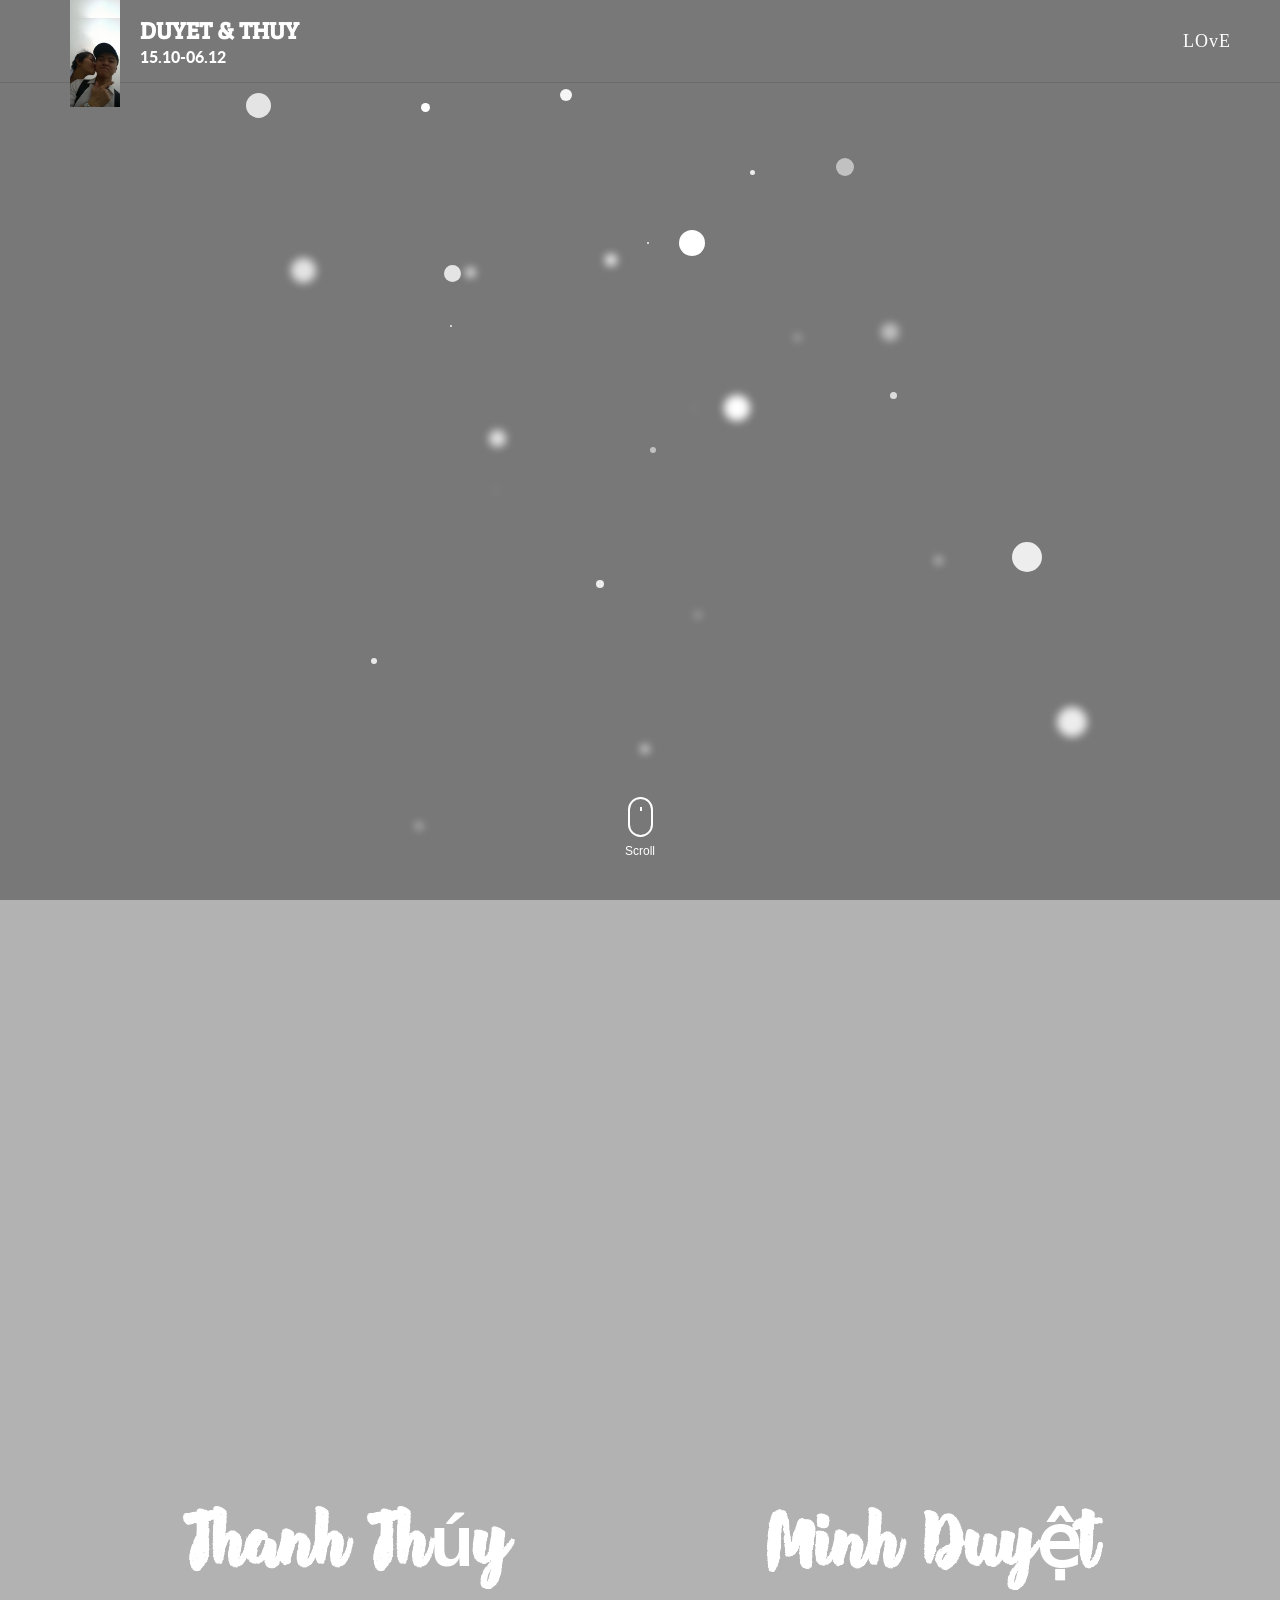
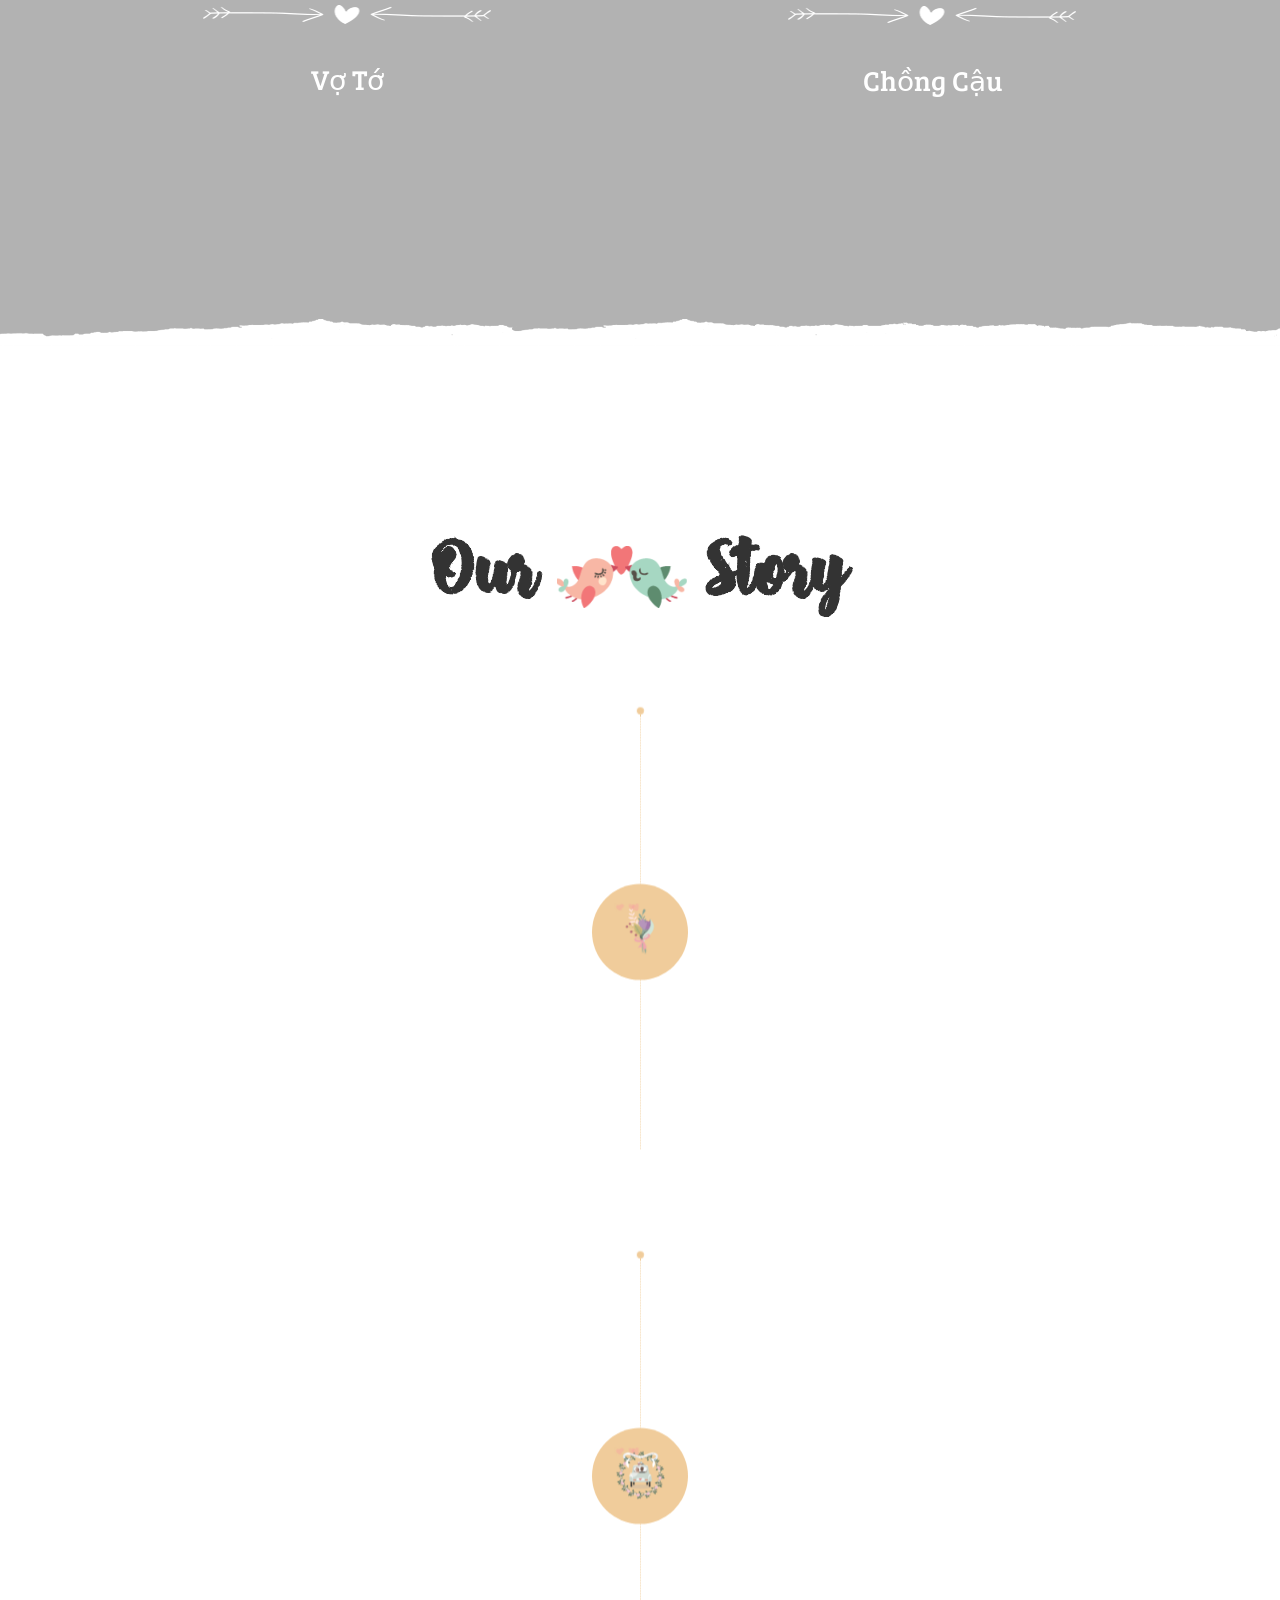
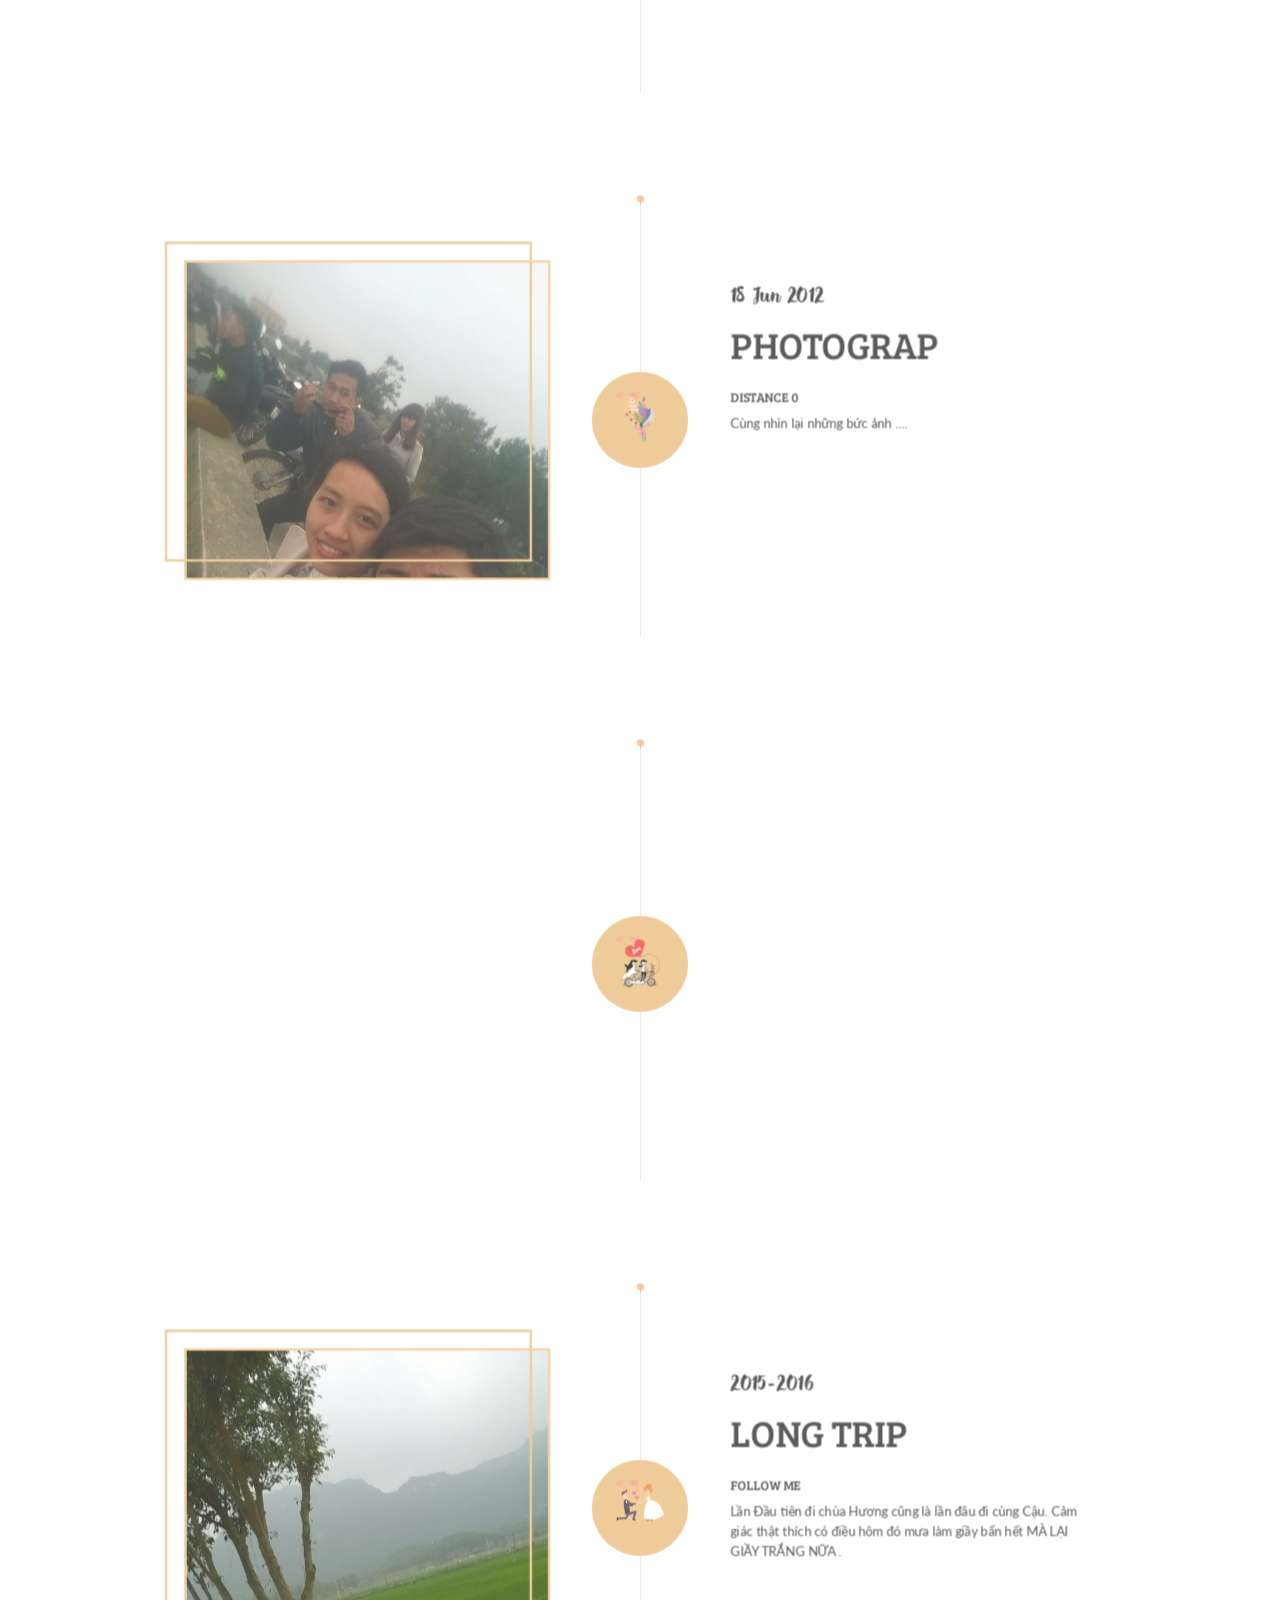
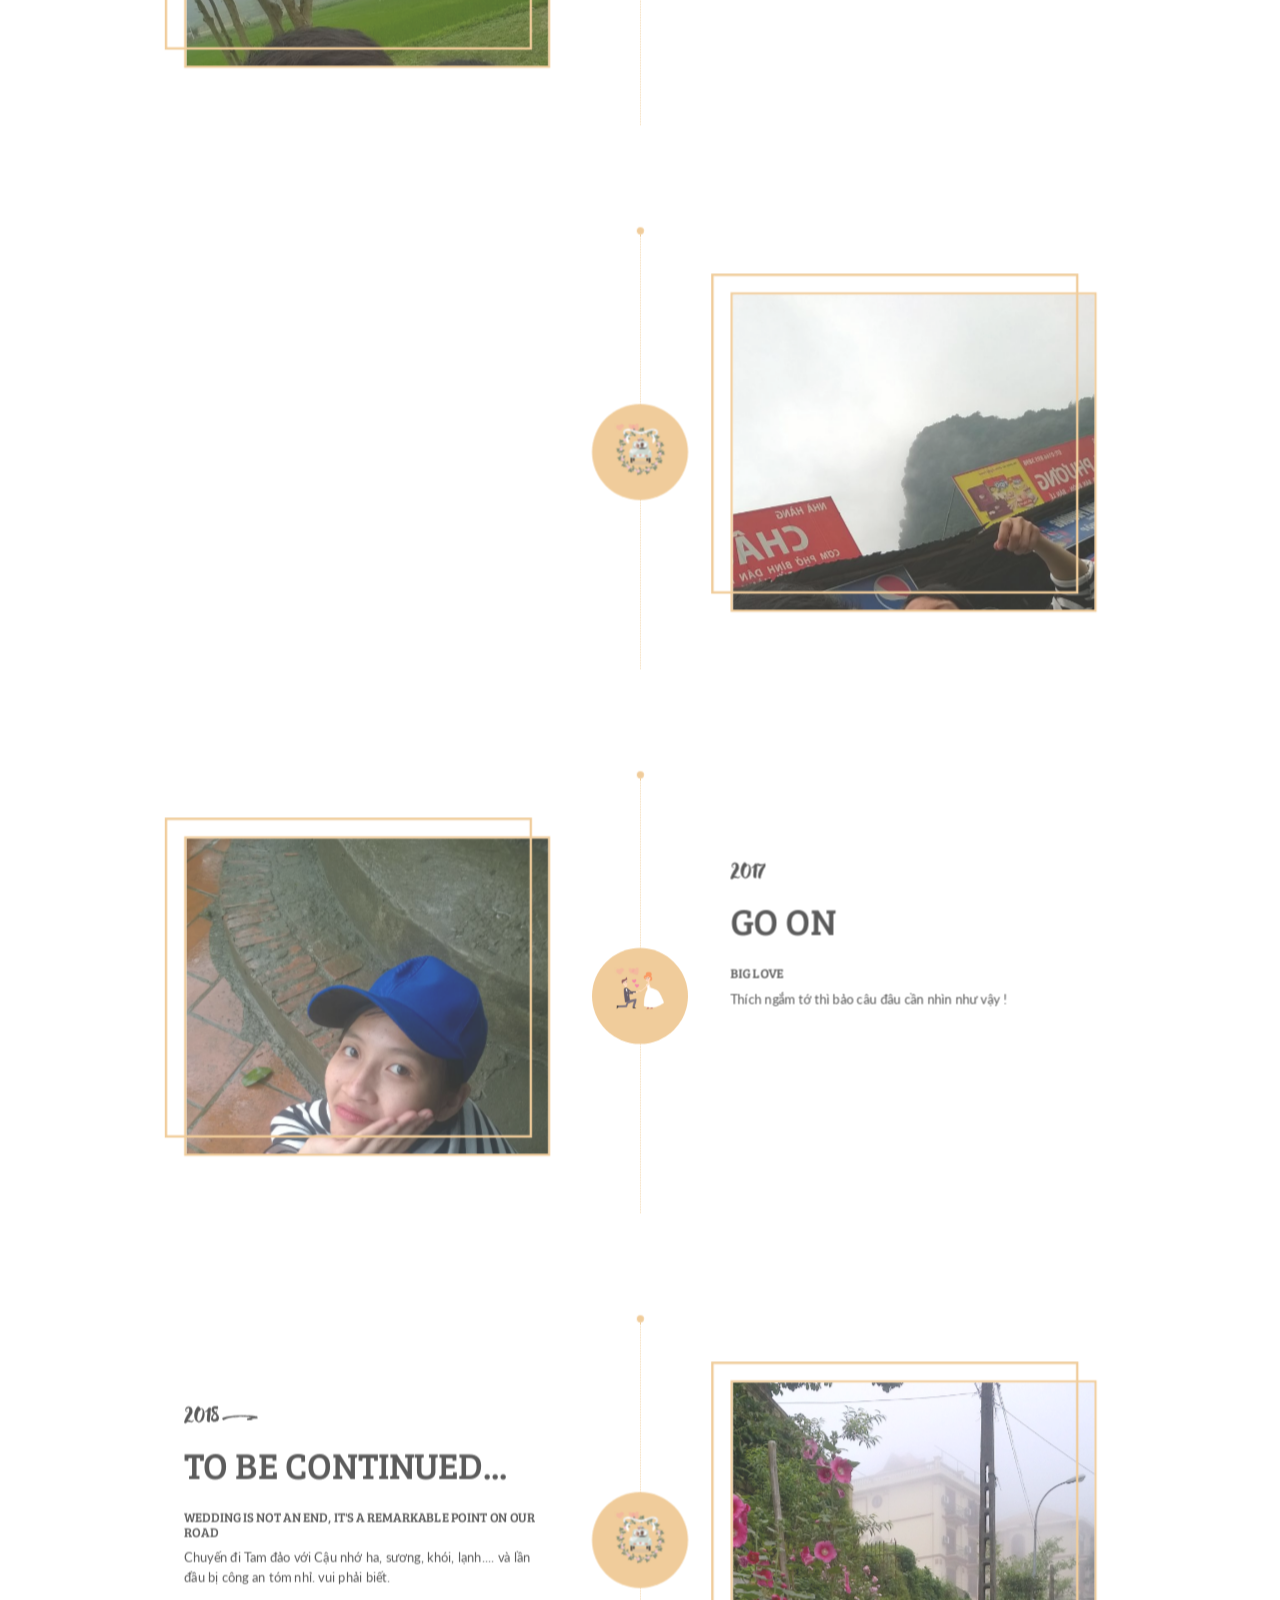
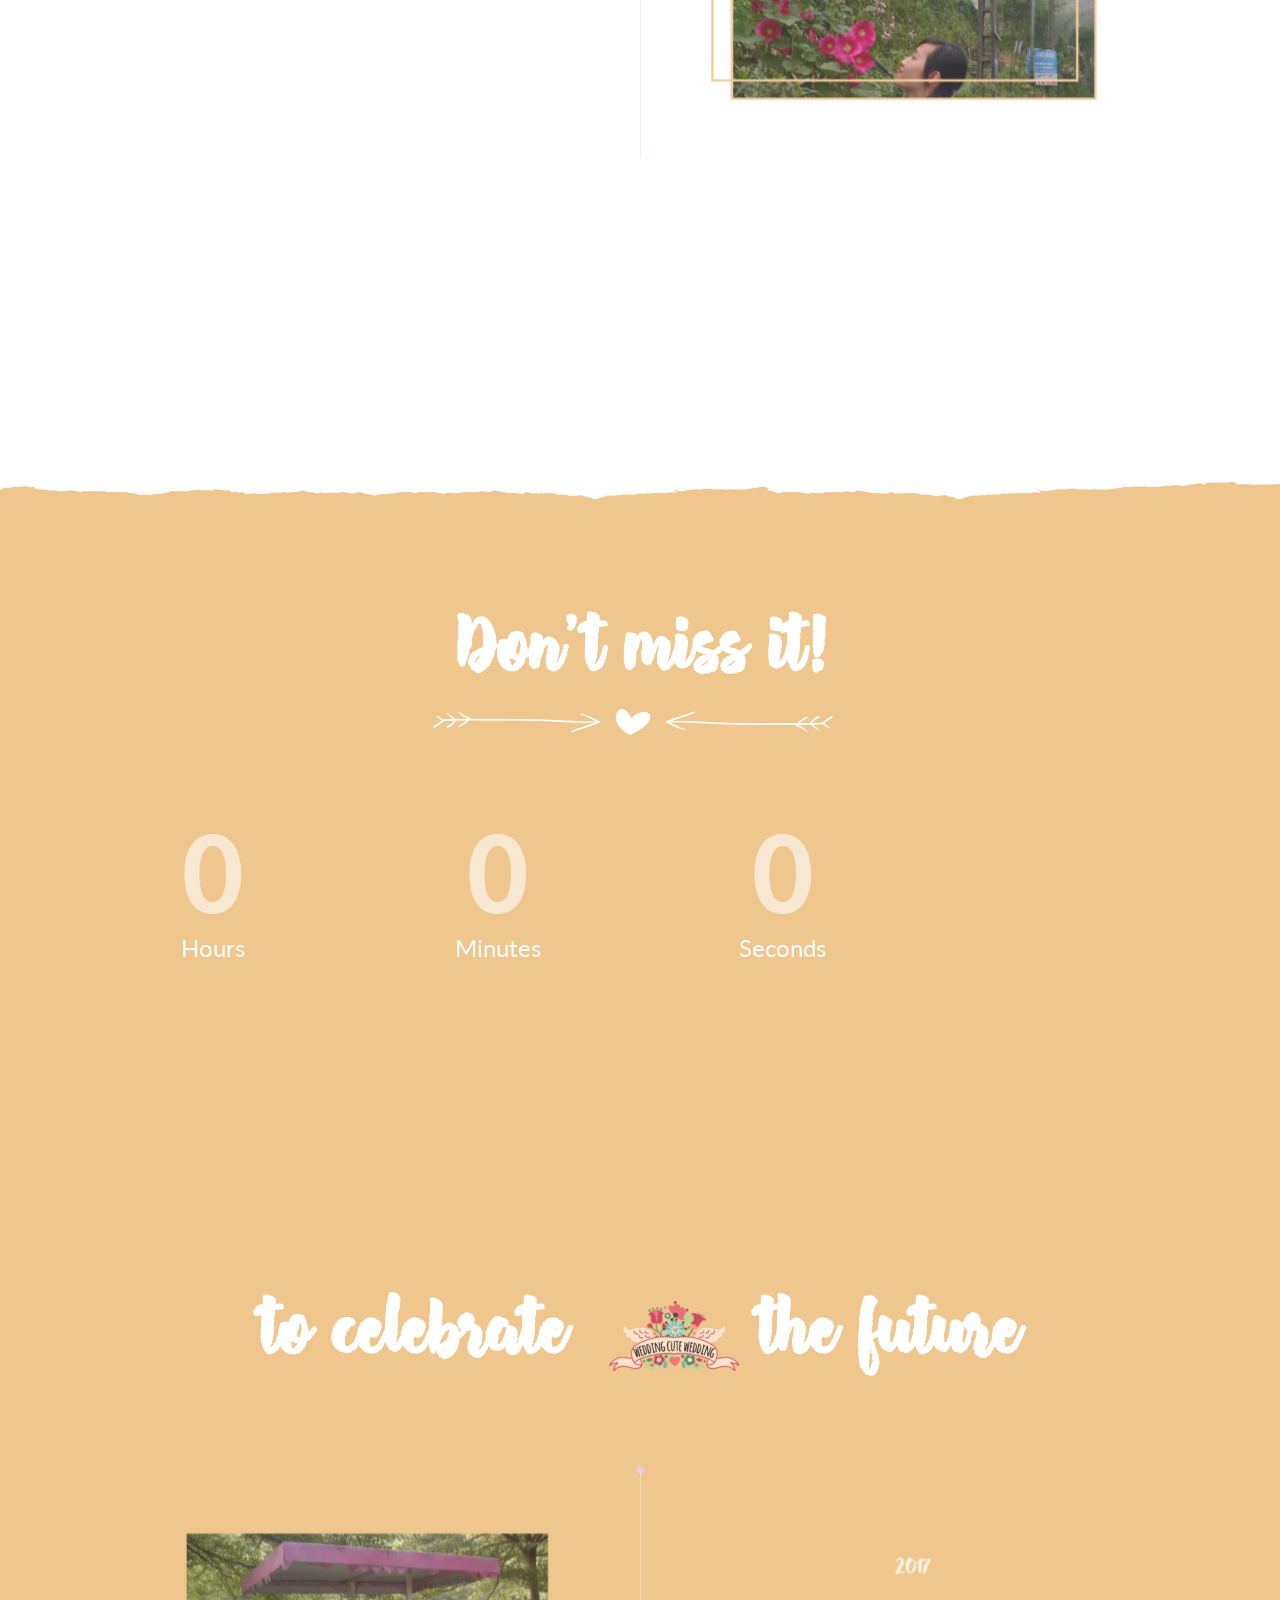
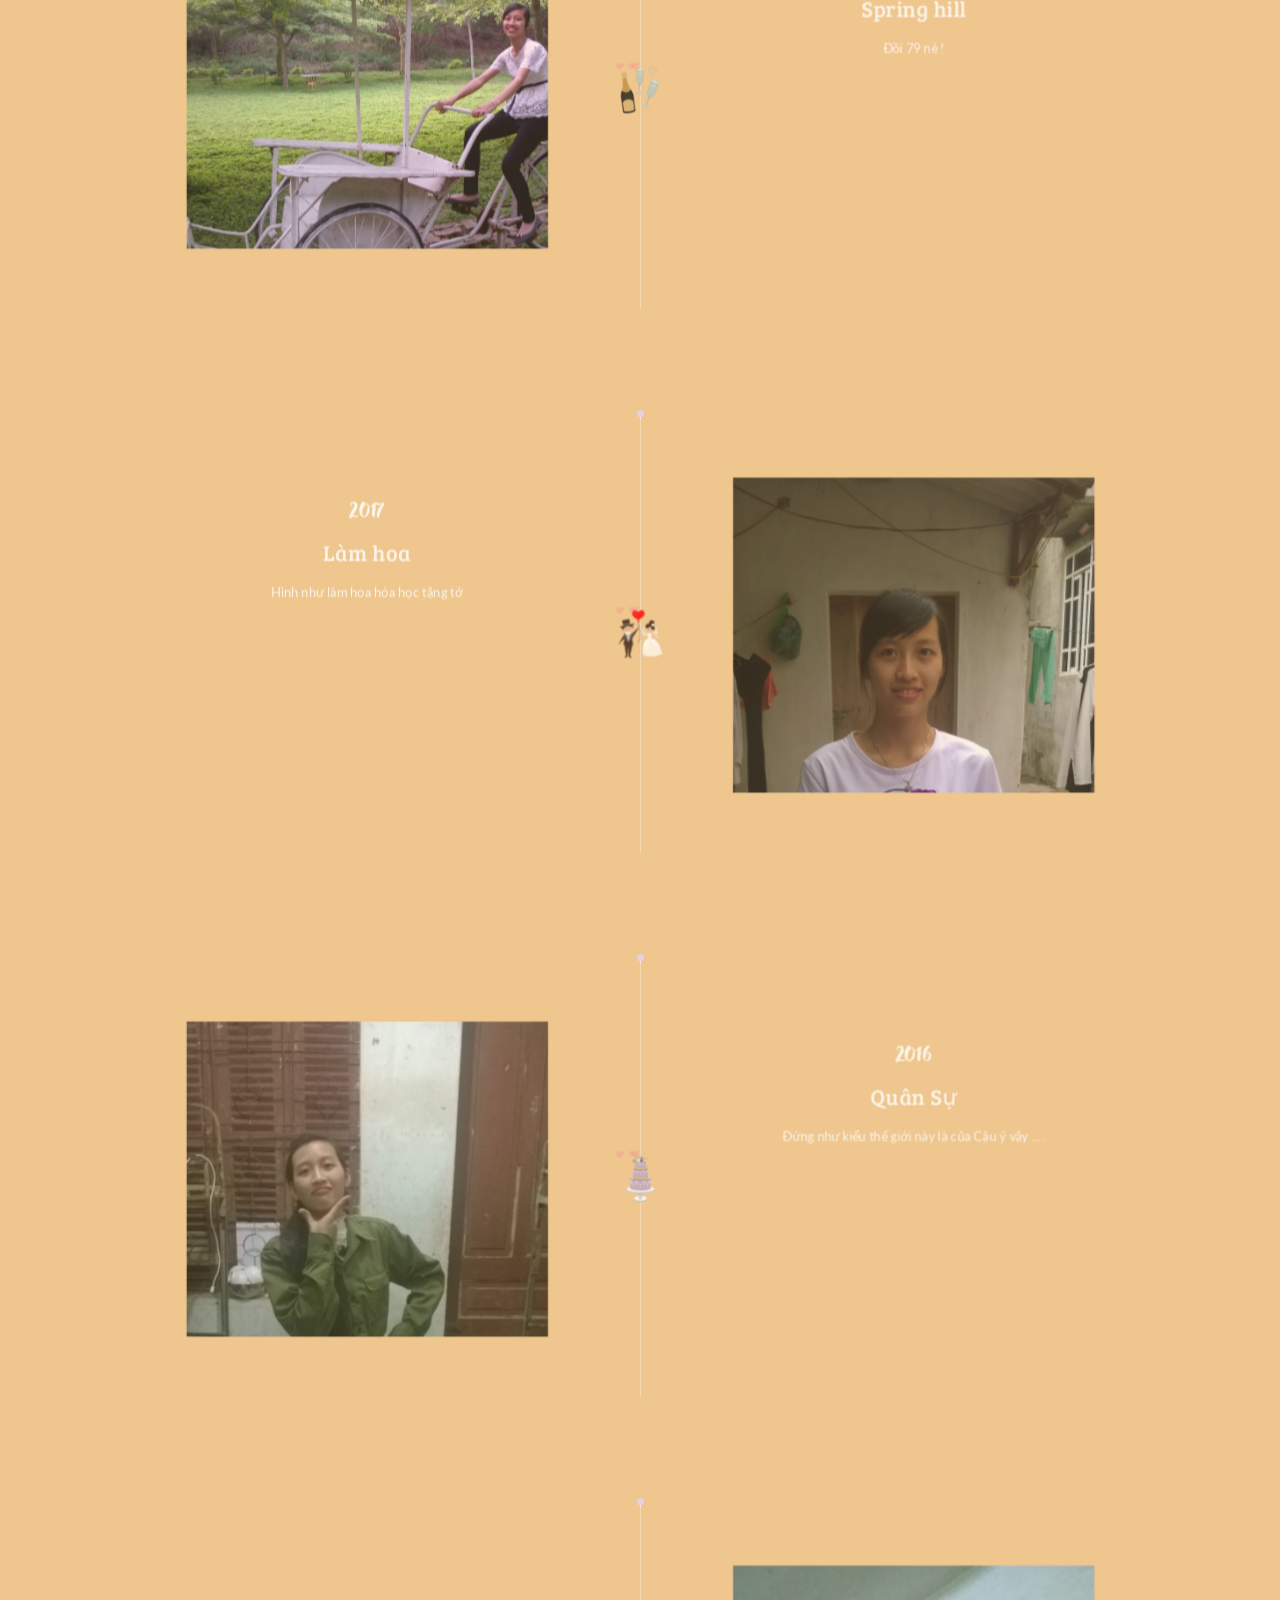
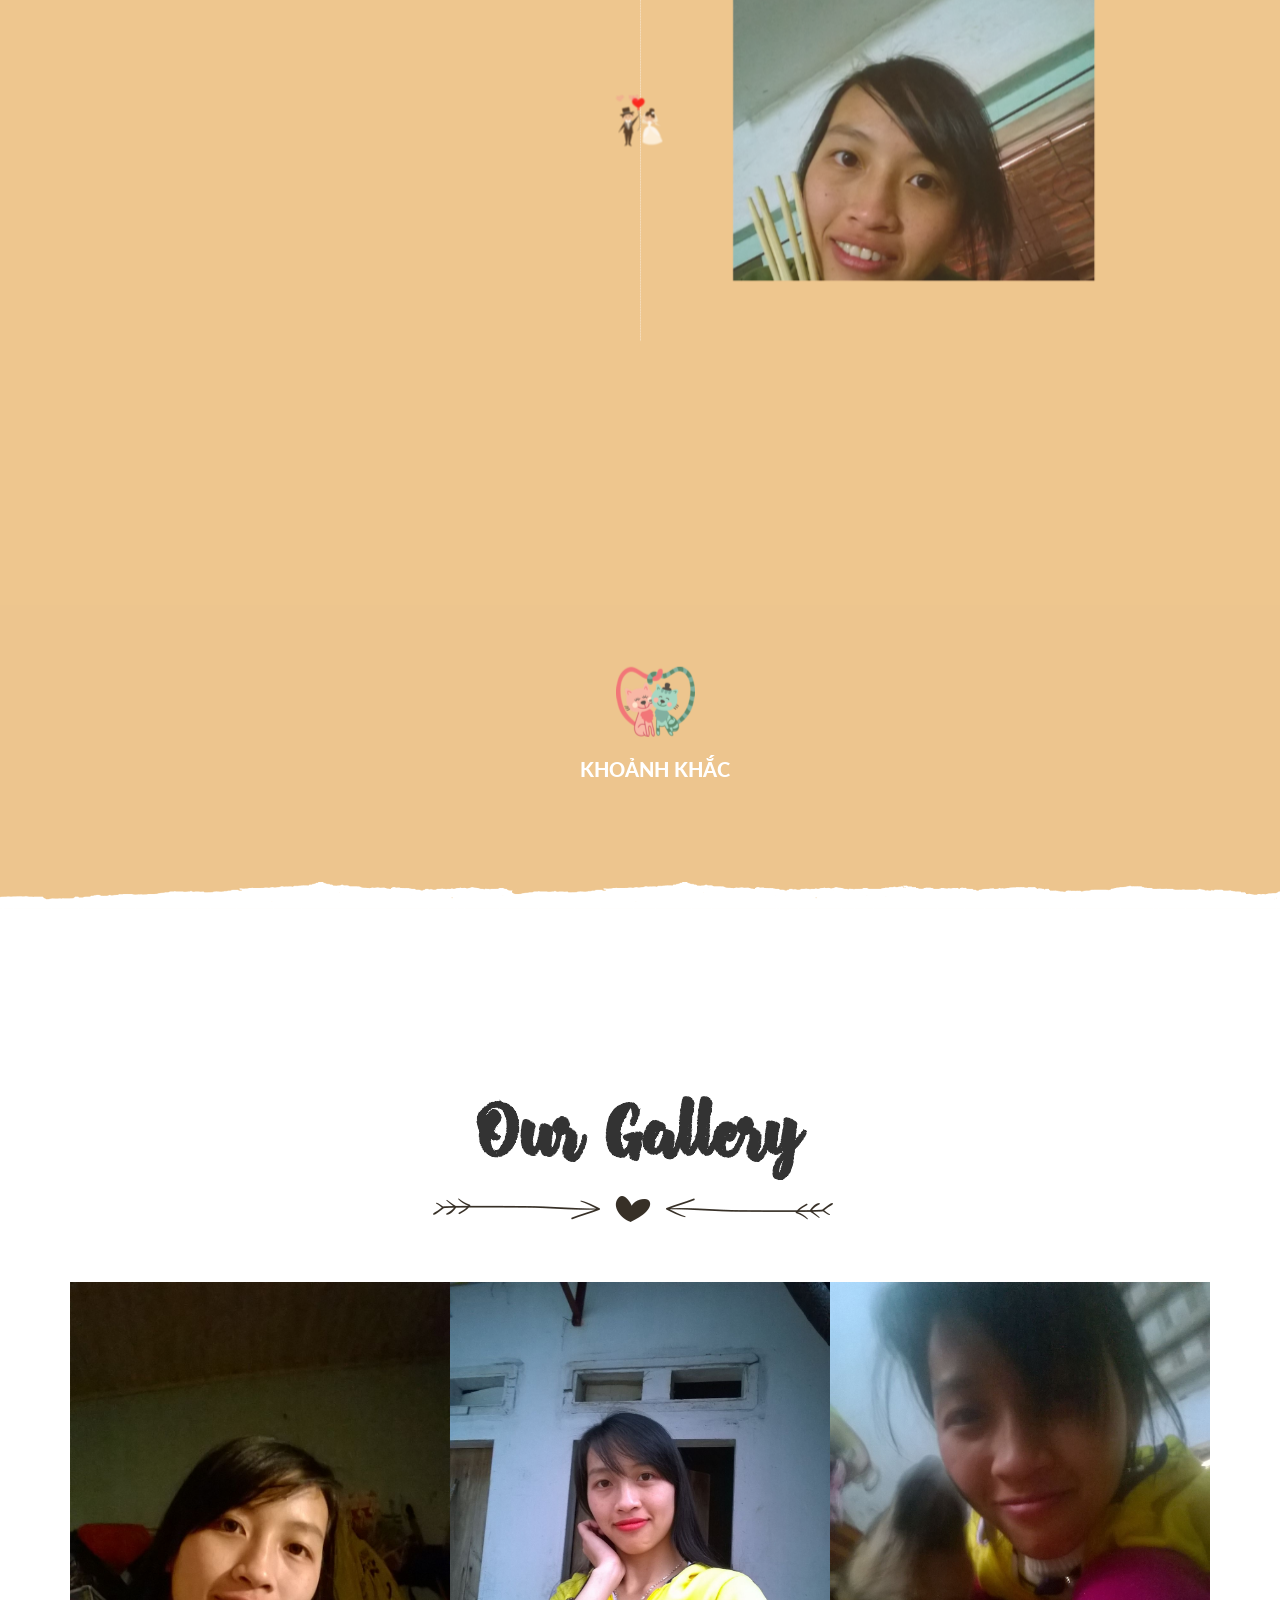
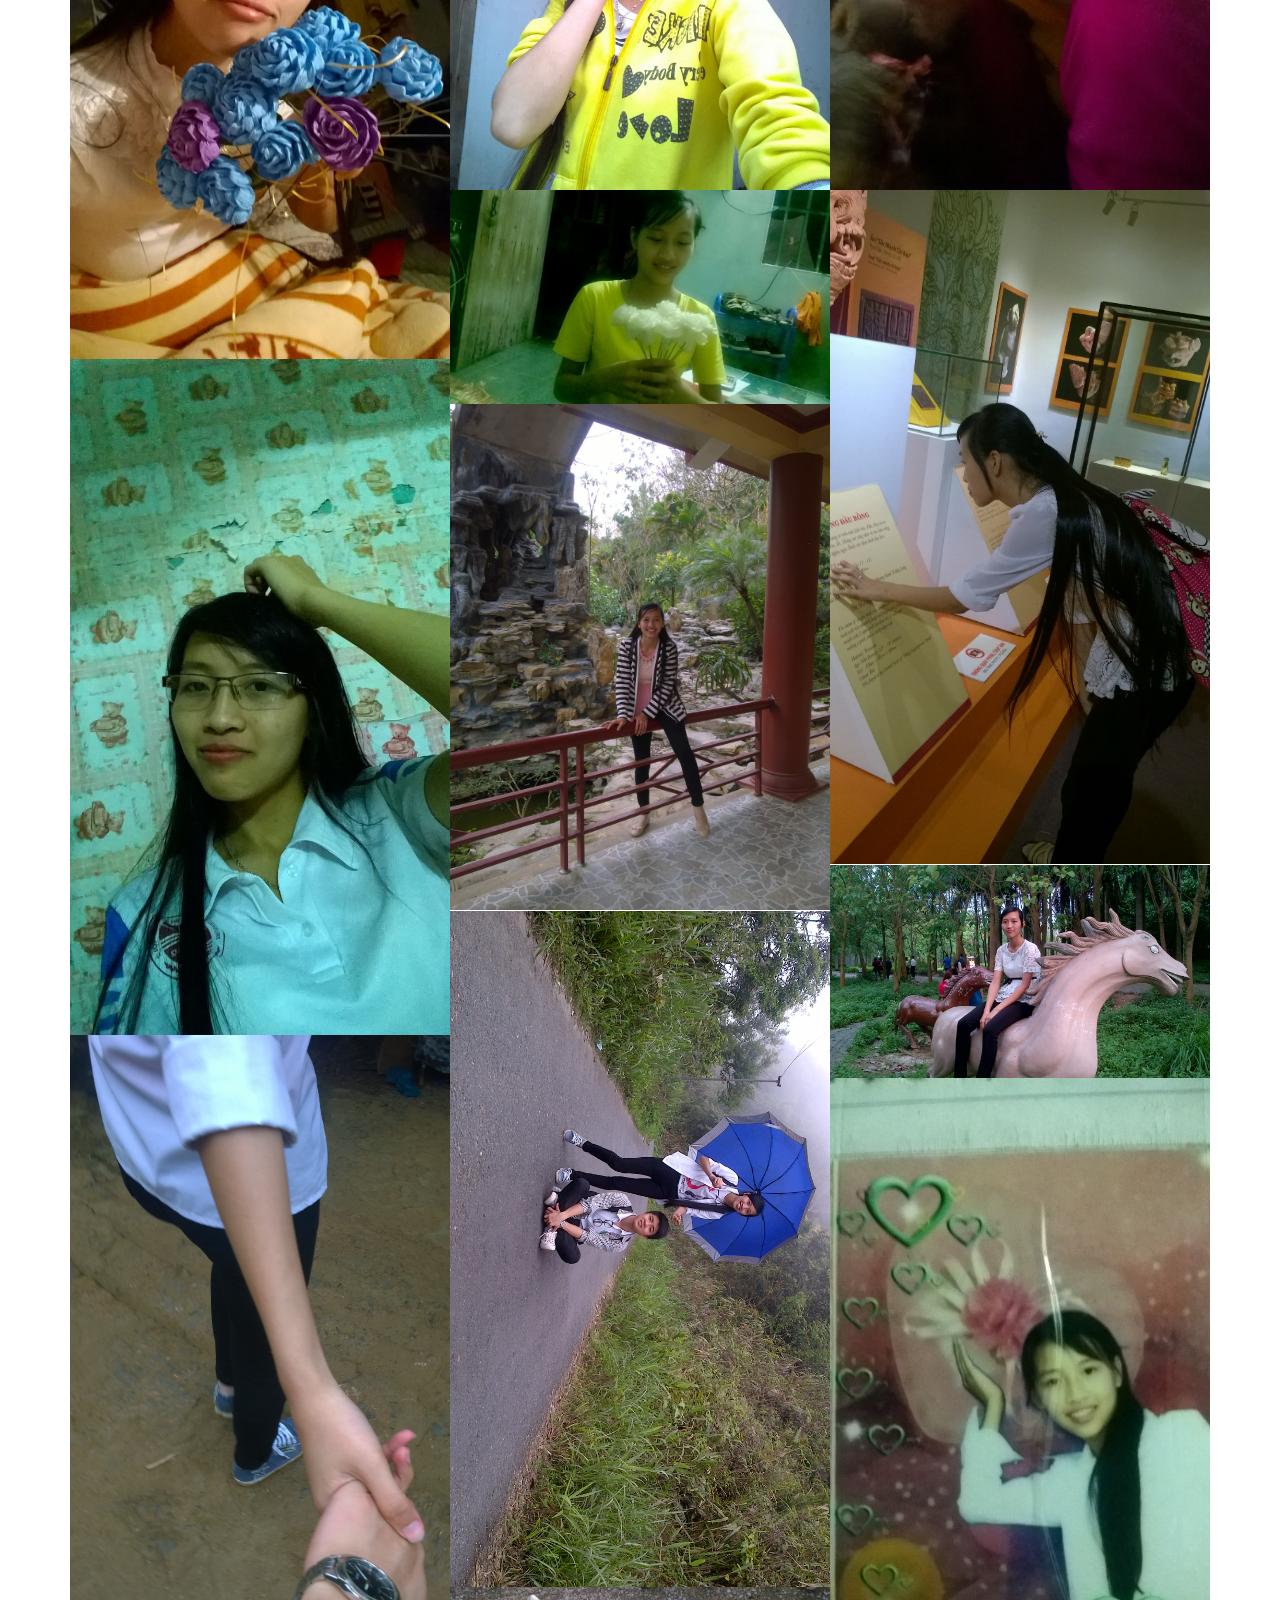
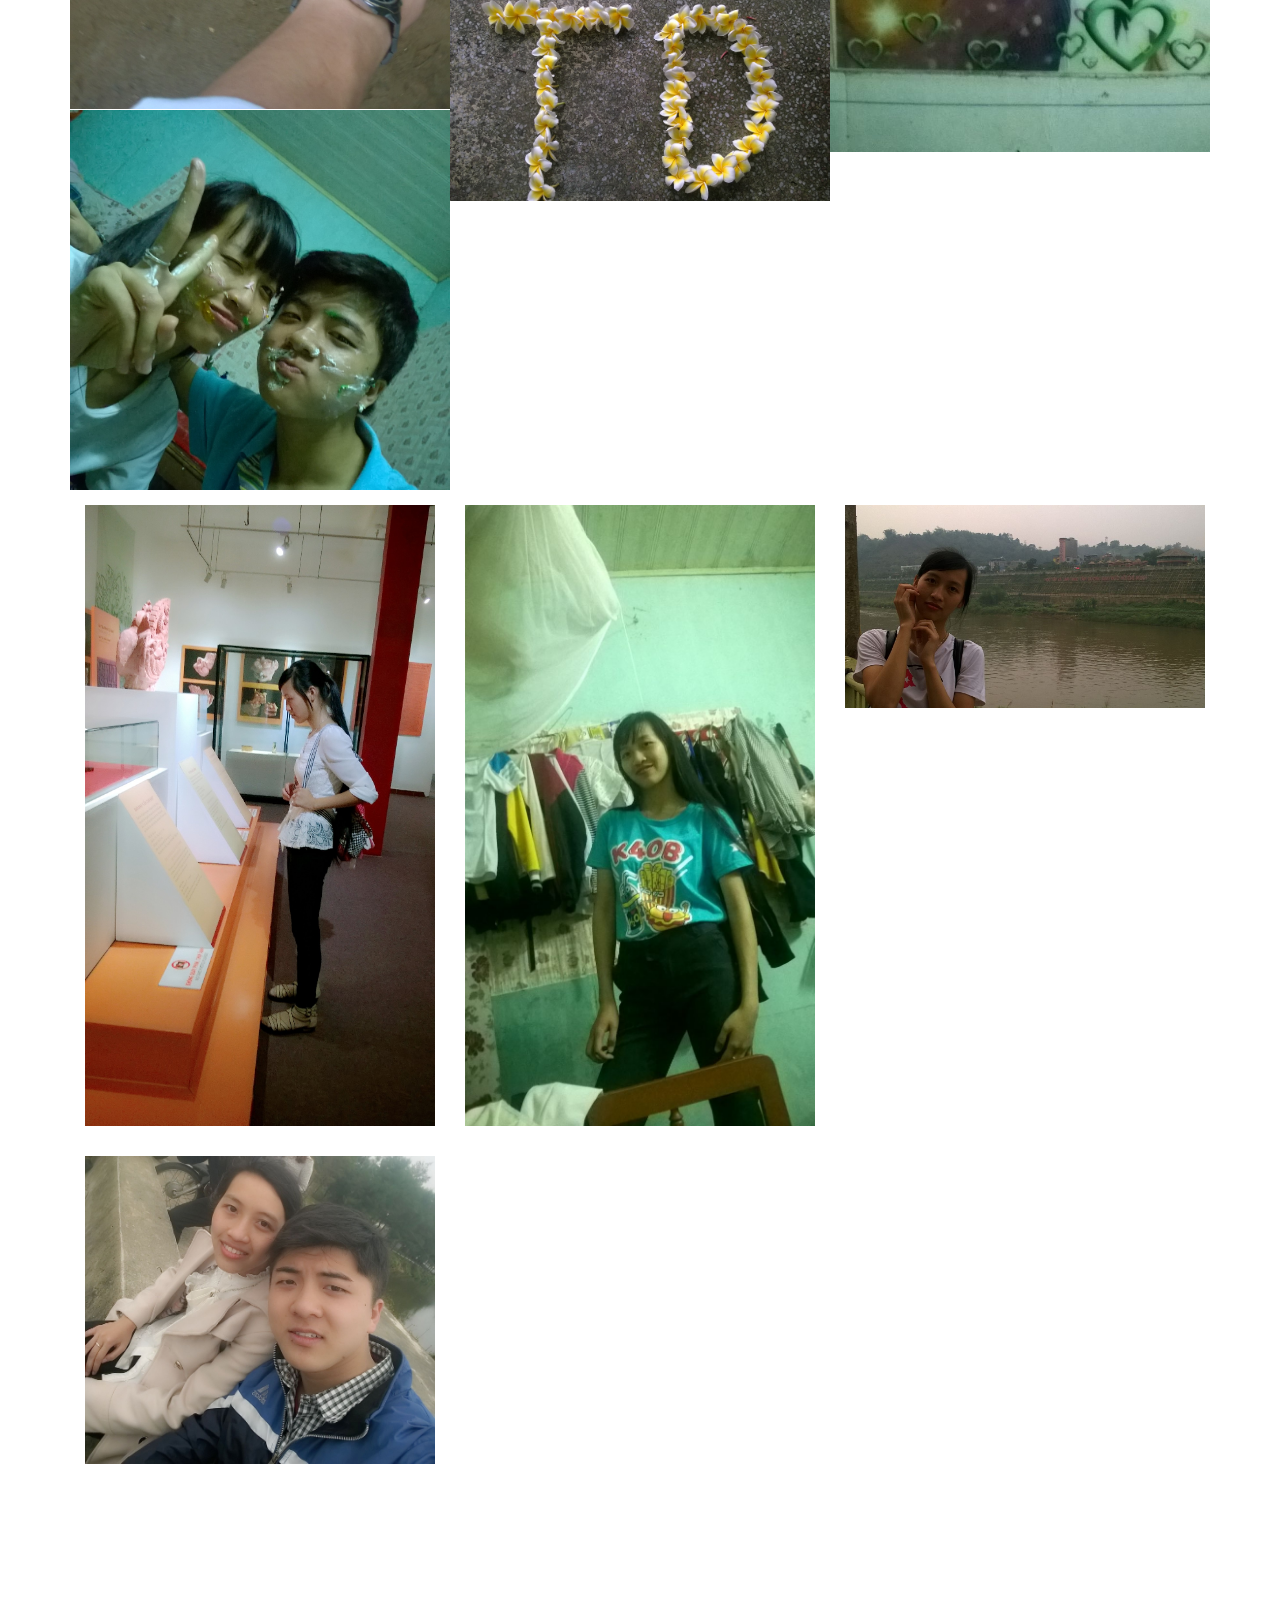
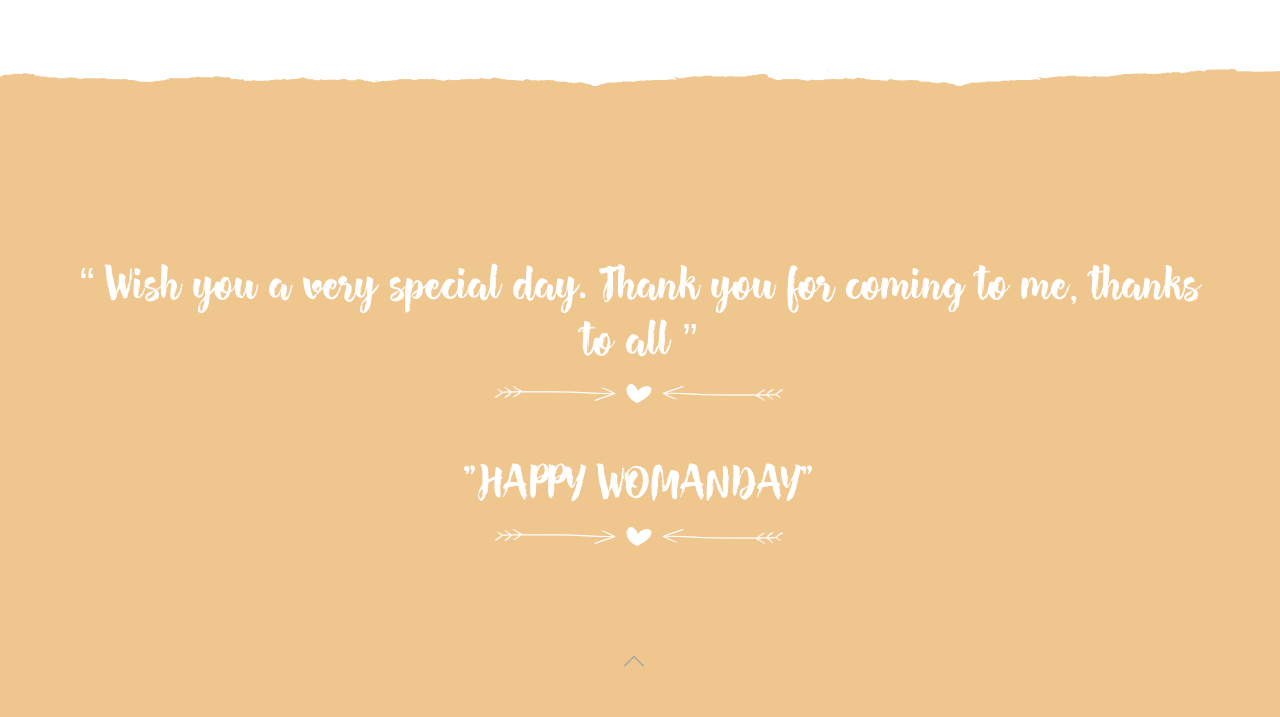
==== commit e4b007b3: "Update index.html" ====
--- a/index.html
+++ b/index.html
@@ -4,7 +4,7 @@
     <meta charset="UTF-8">
     <meta name="viewport" content="width=device-width, initial-scale=1">
 
-    <meta property="og:title" content="Demo Wedding 001 – J2TEAM Community">
+    <meta property="og:title" content="HaPpY Womanday">
     <meta property="og:description" content="Download here: https://www.facebook.com/groups/j2team.community/">
     <meta property="og:image" content="https://j2team.github.io/demo/wedding-001/images/slider-1400x933.jpg">
     <meta property="og:site_name" content="J2TEAM Community">
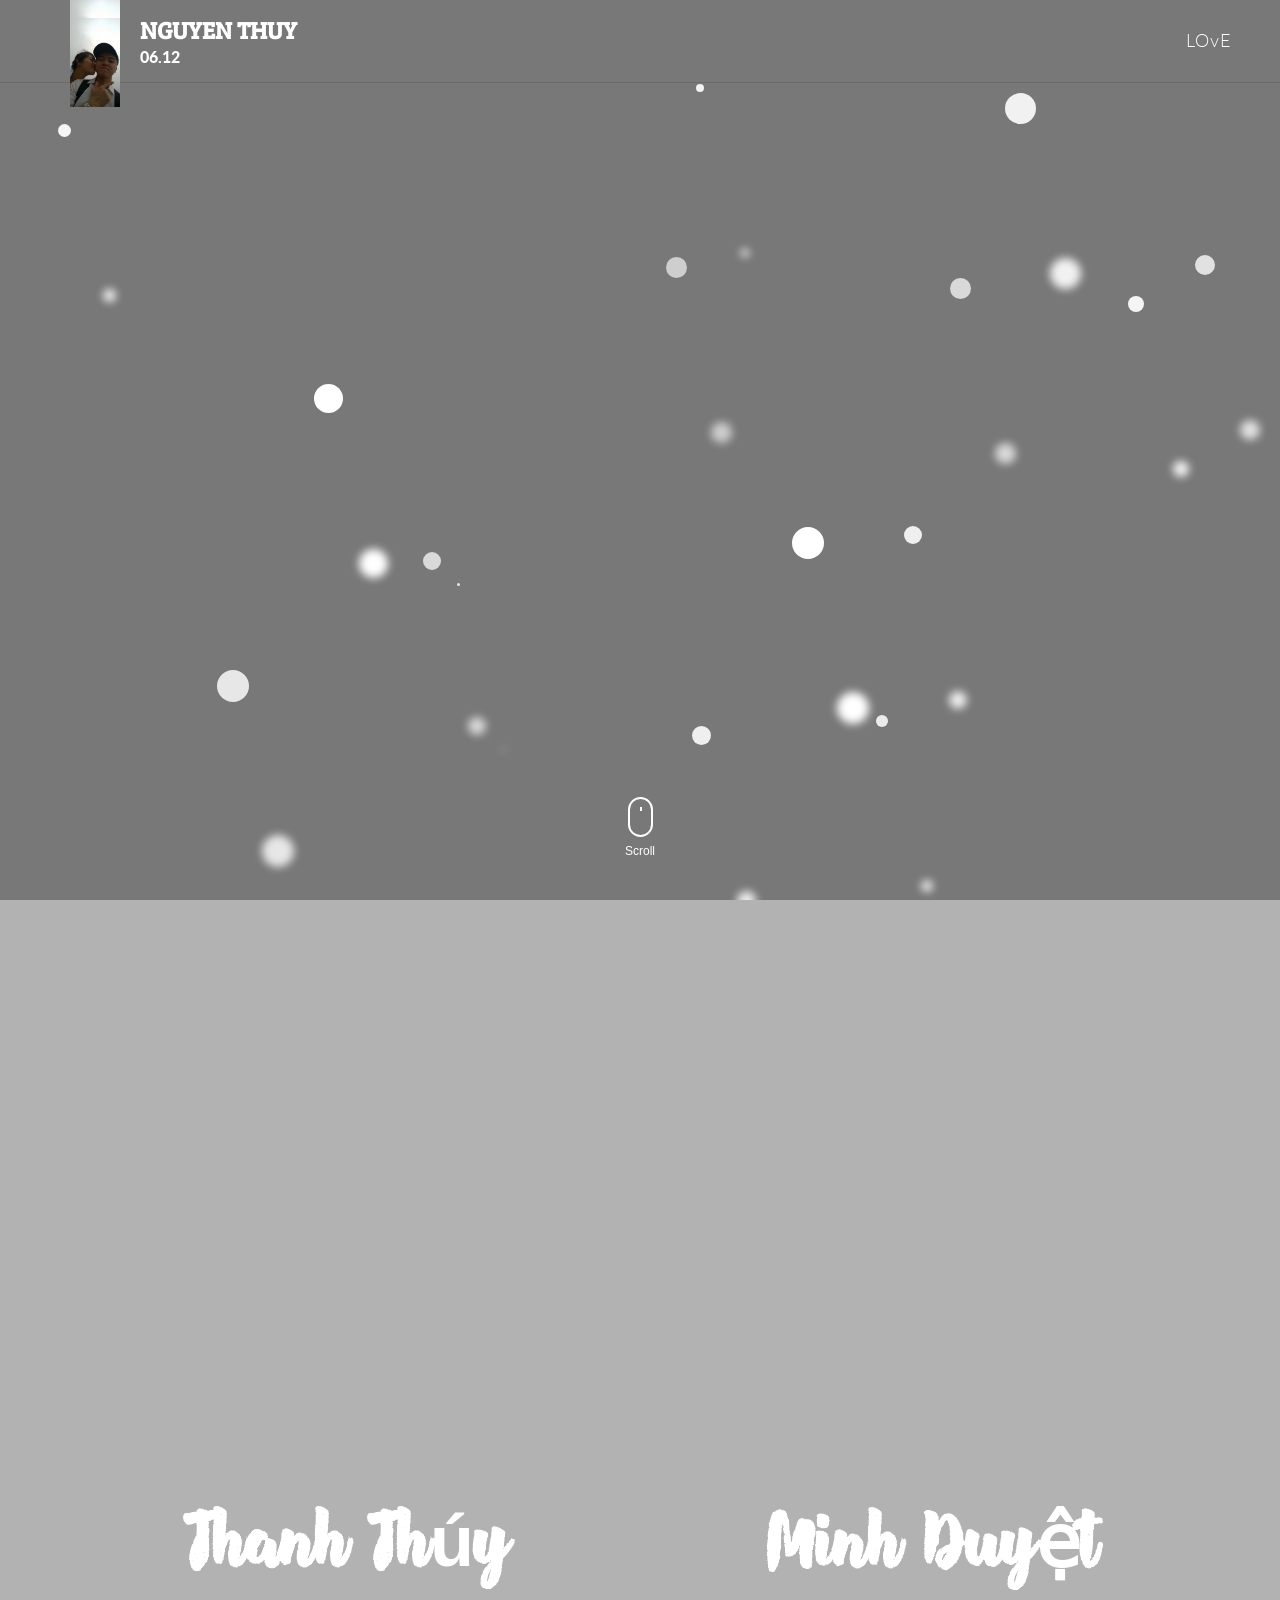
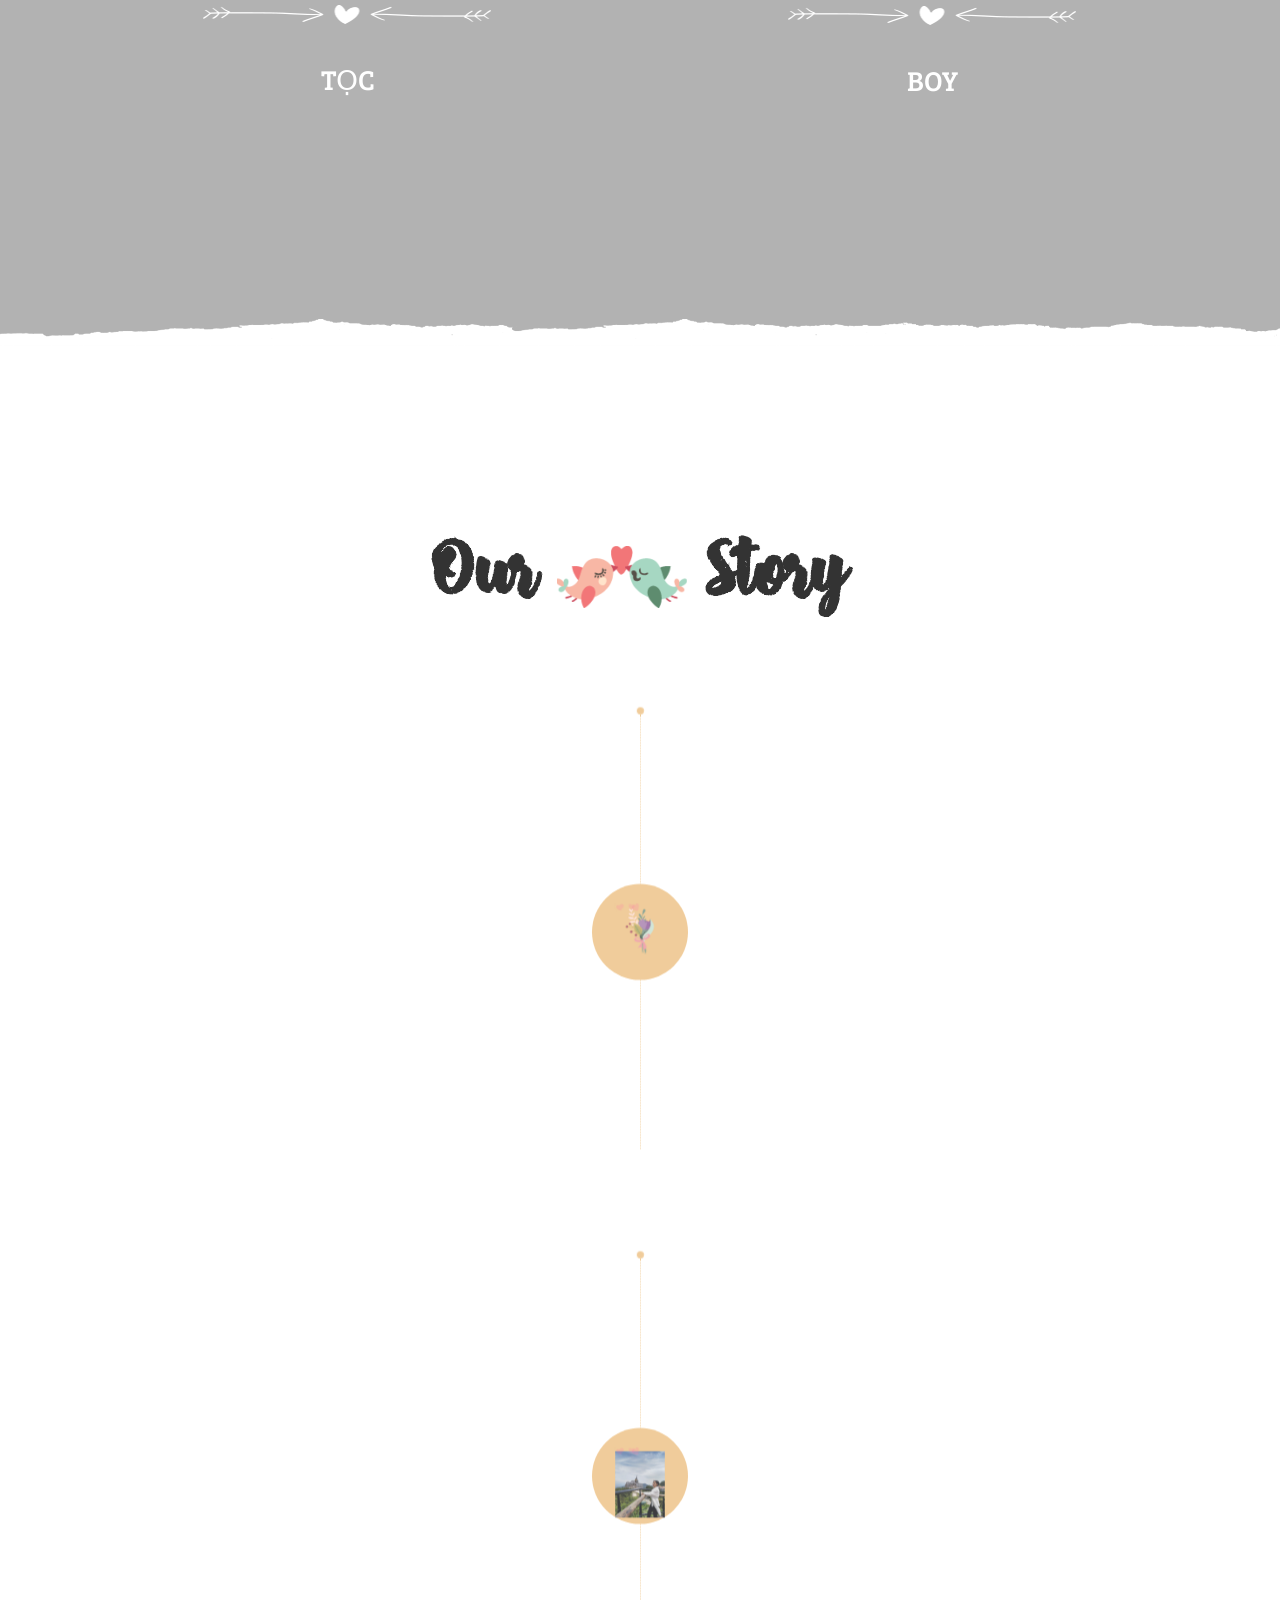
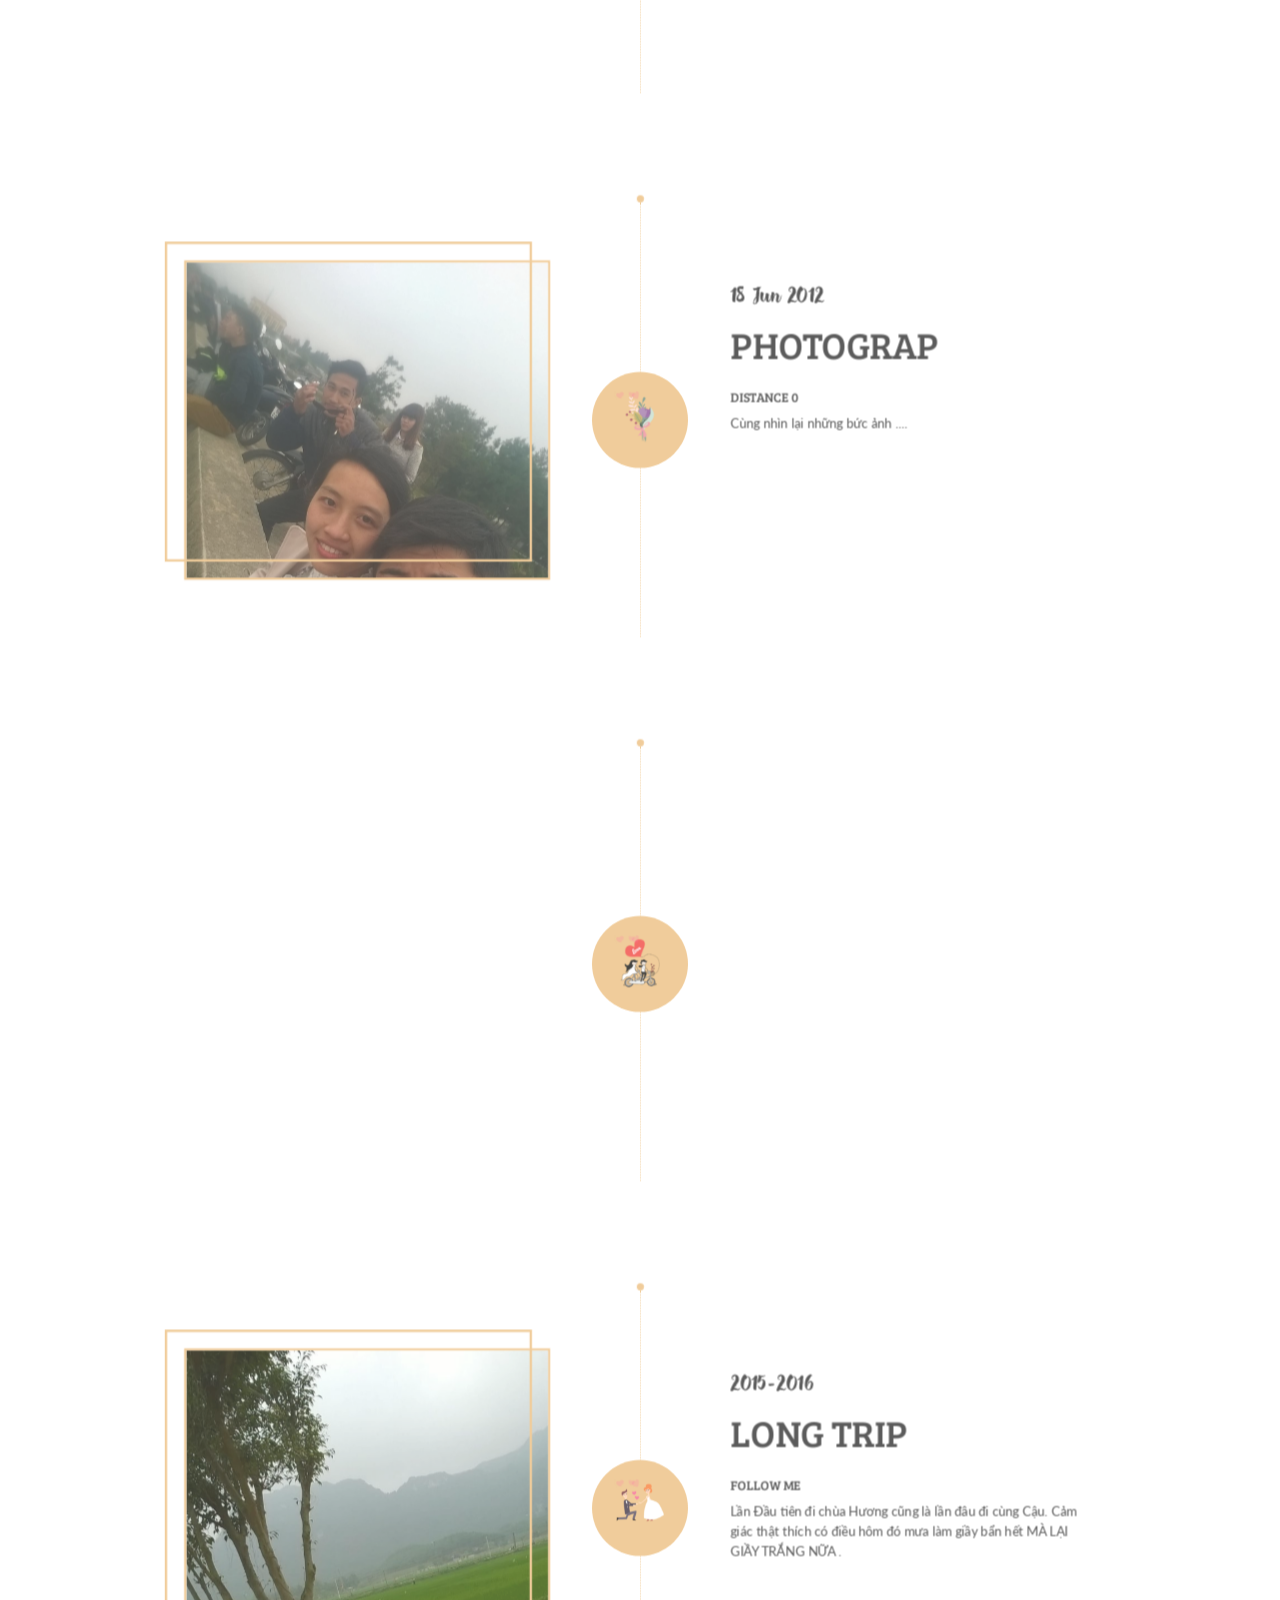
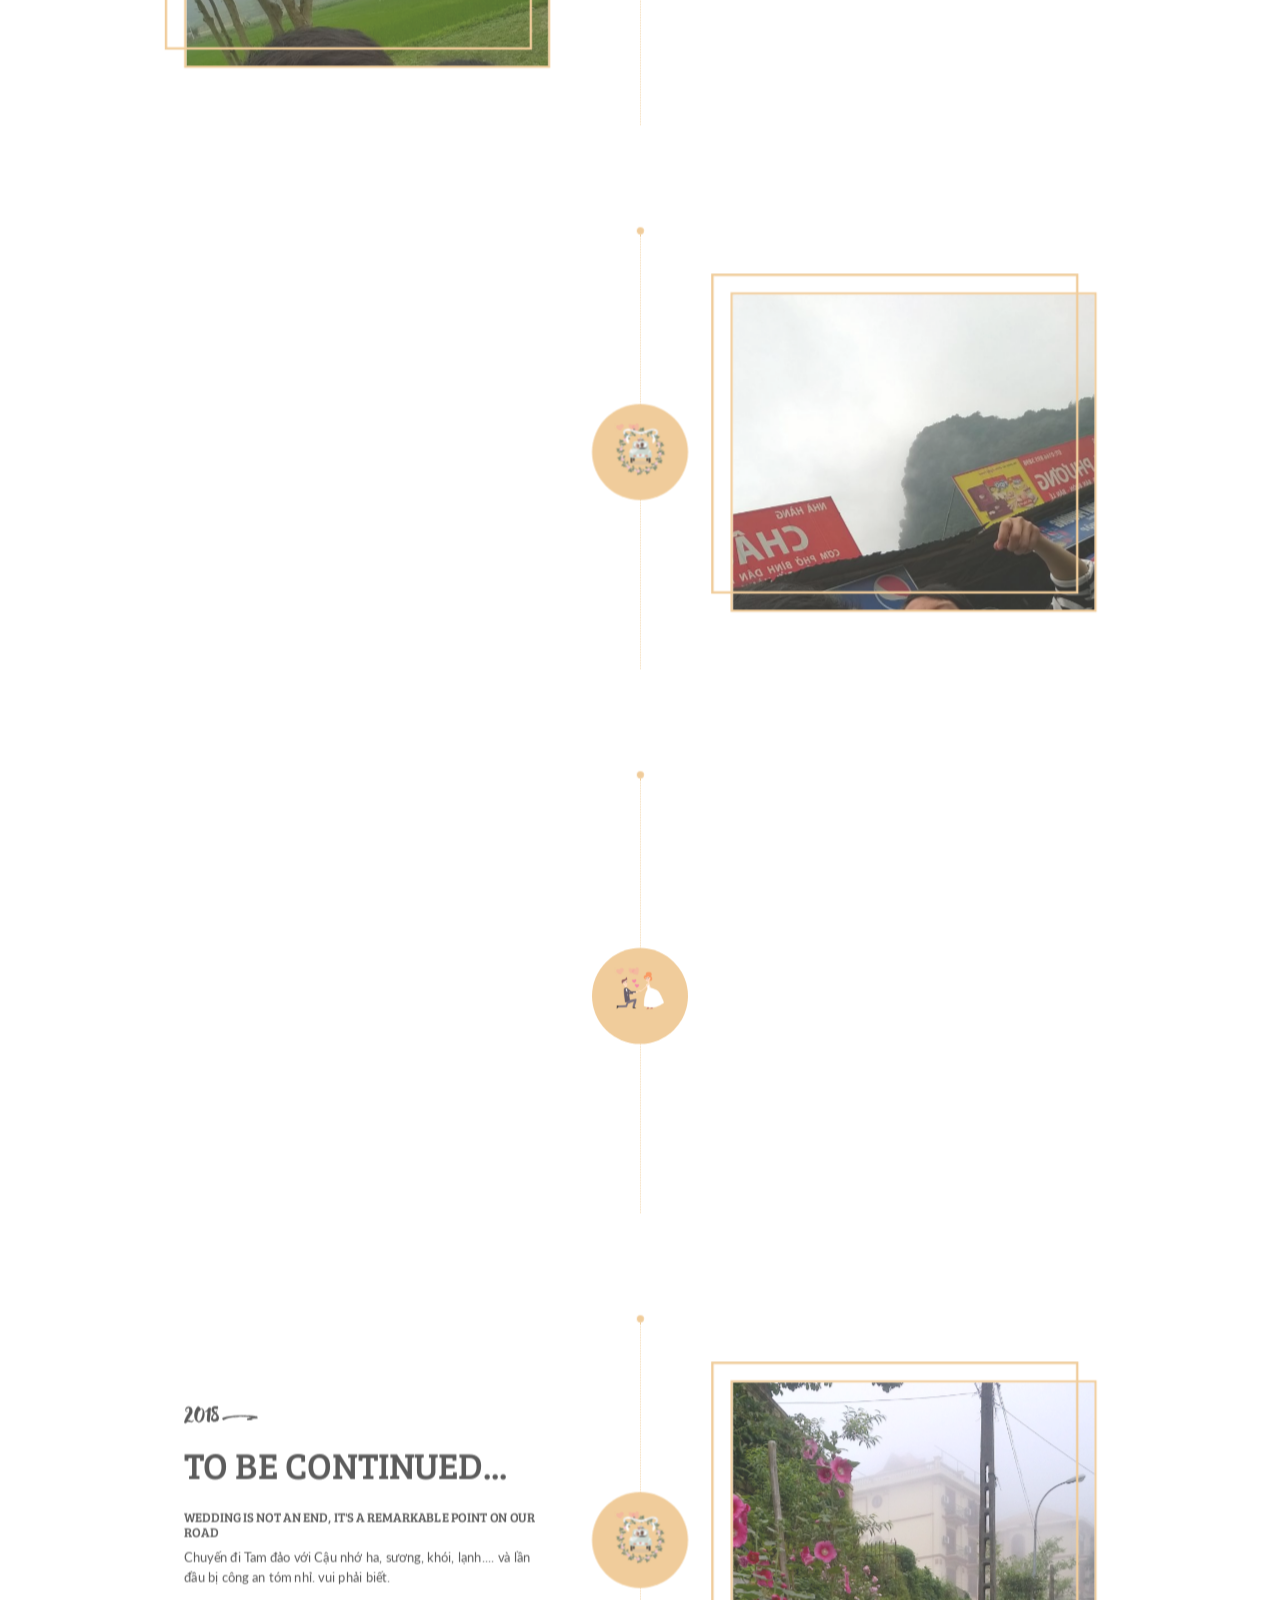
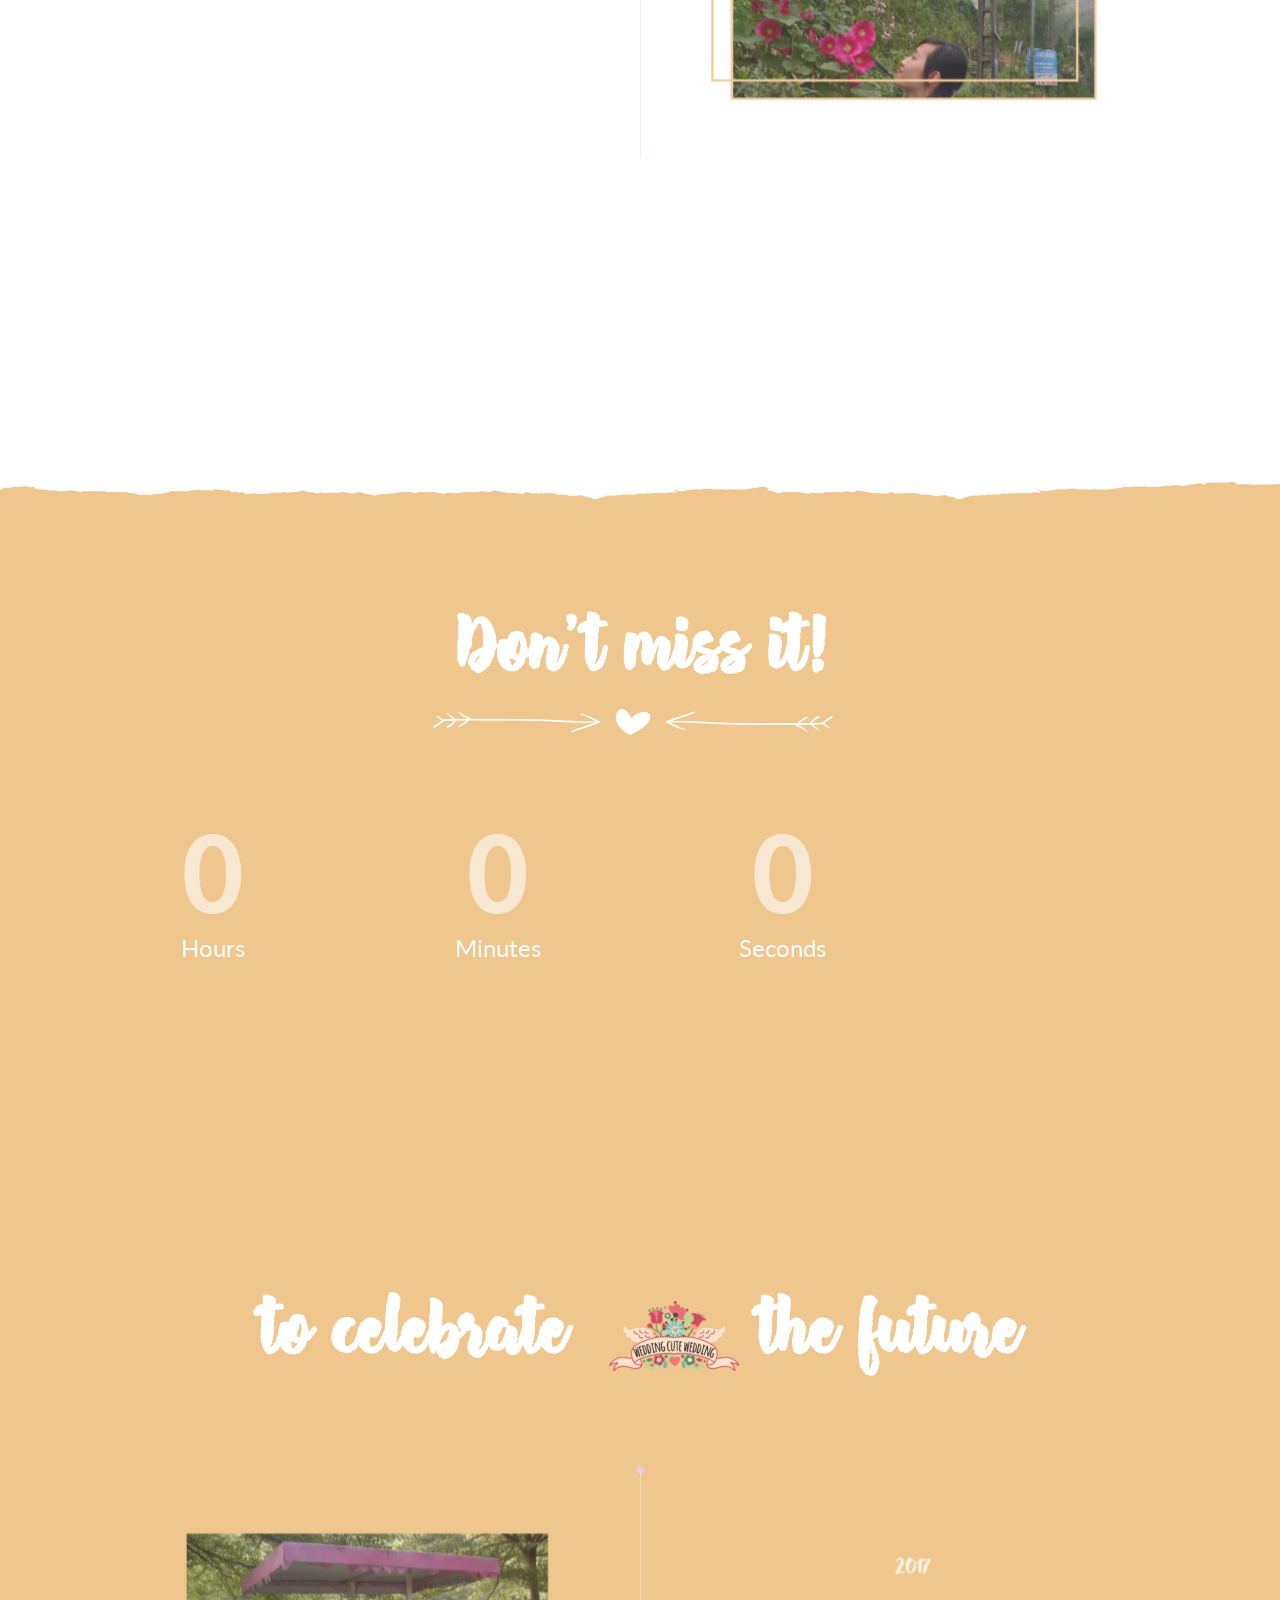
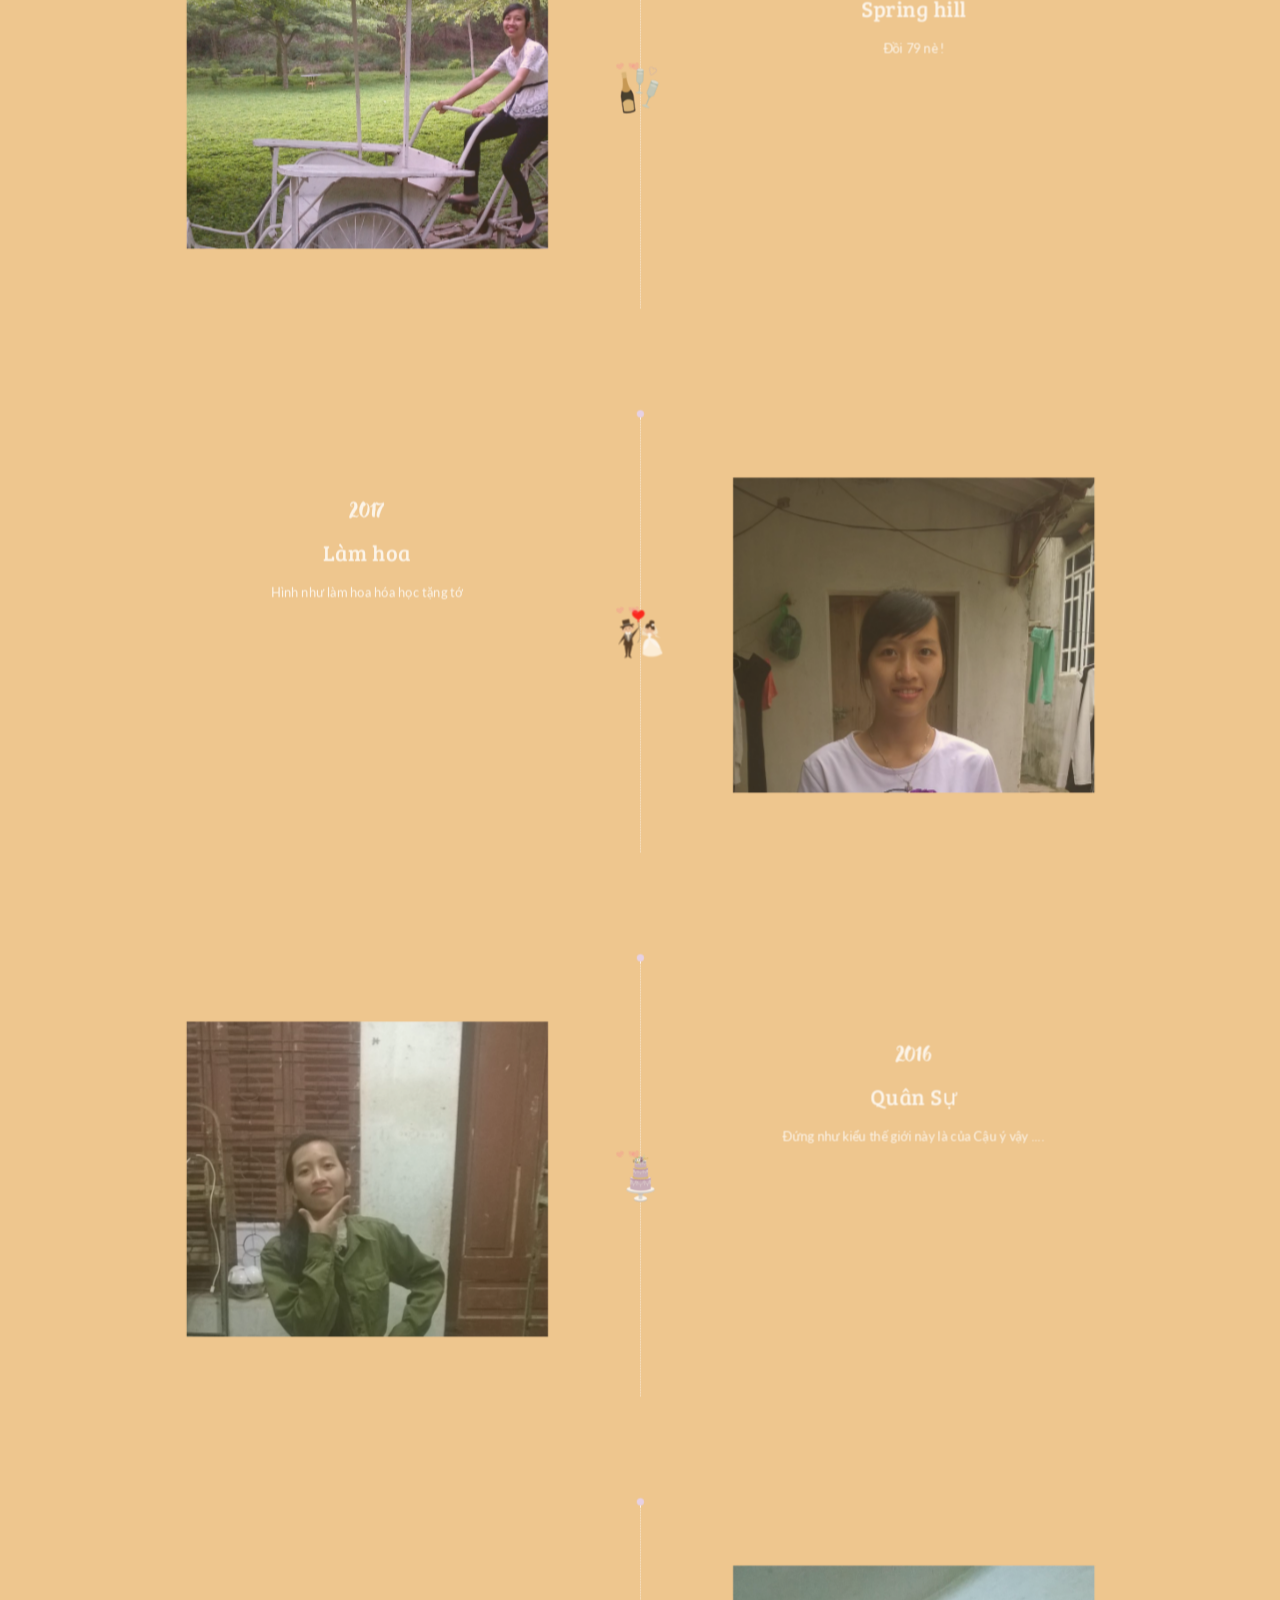
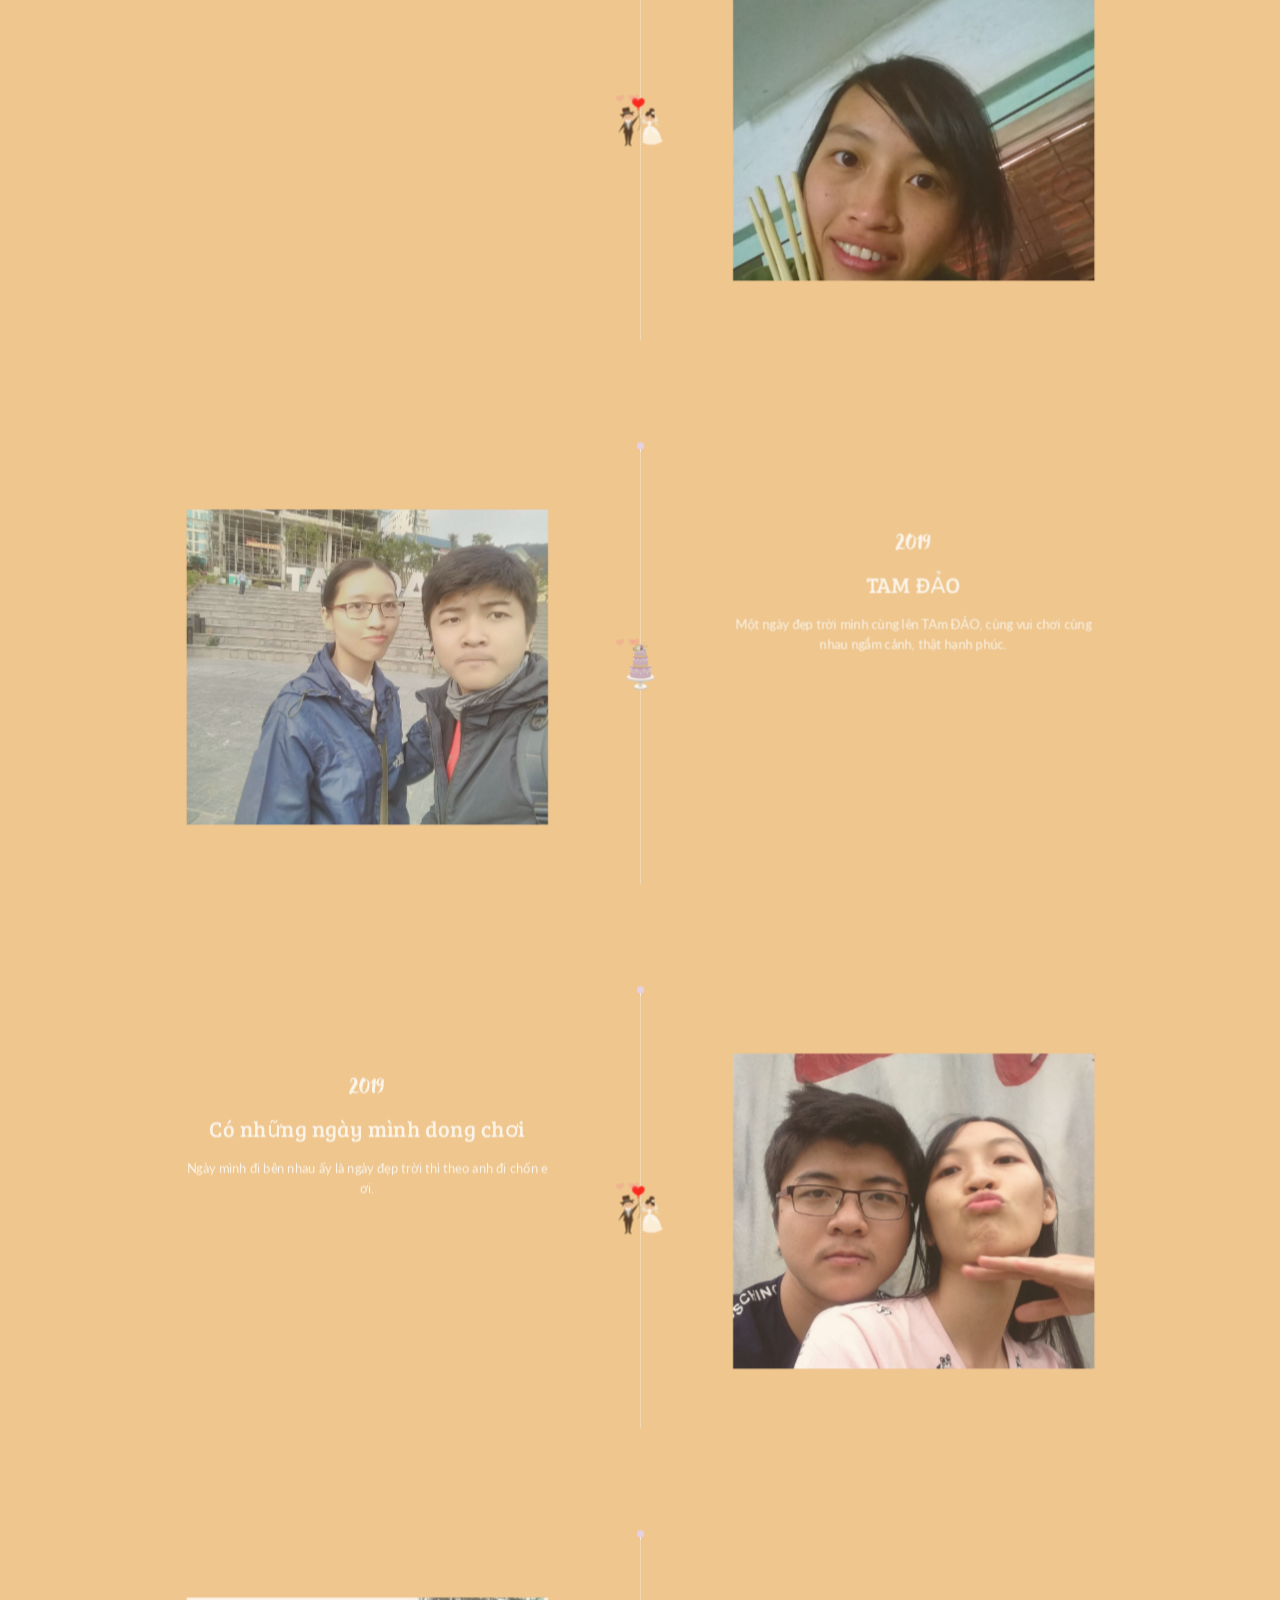
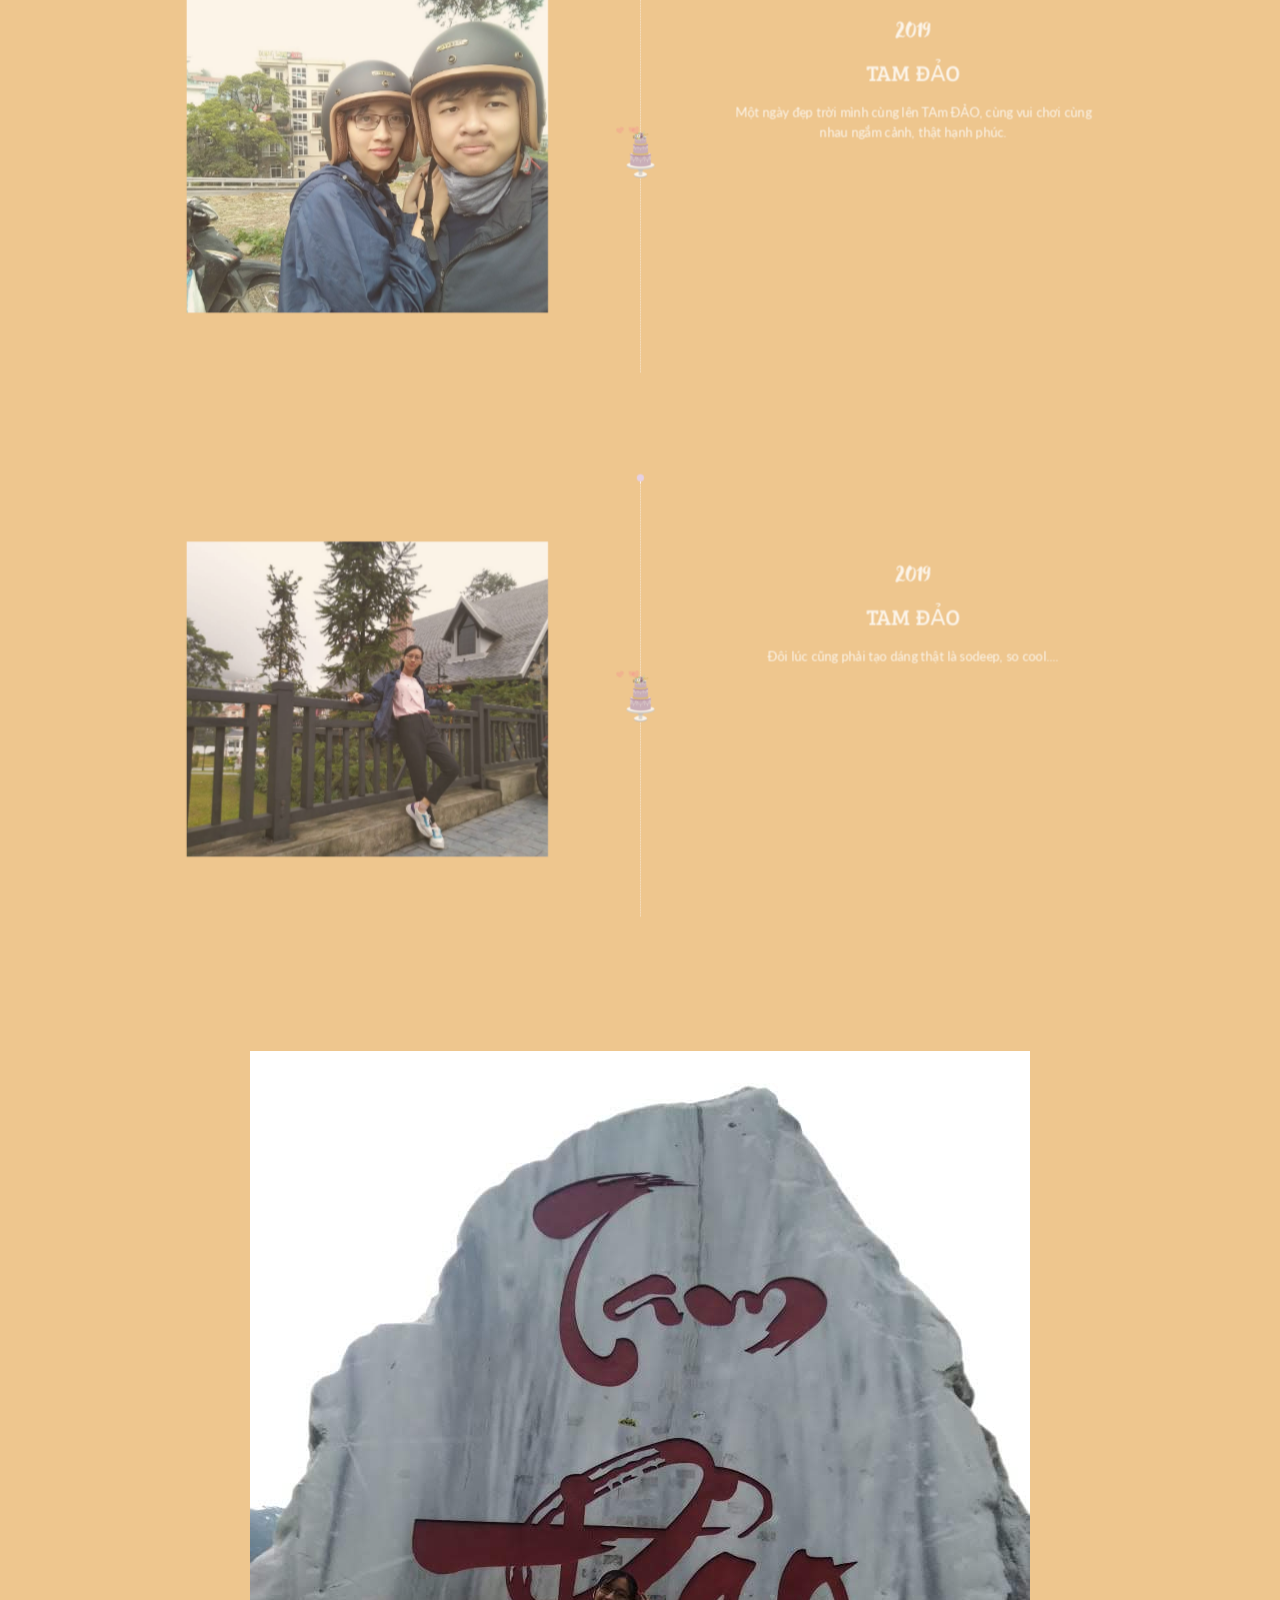
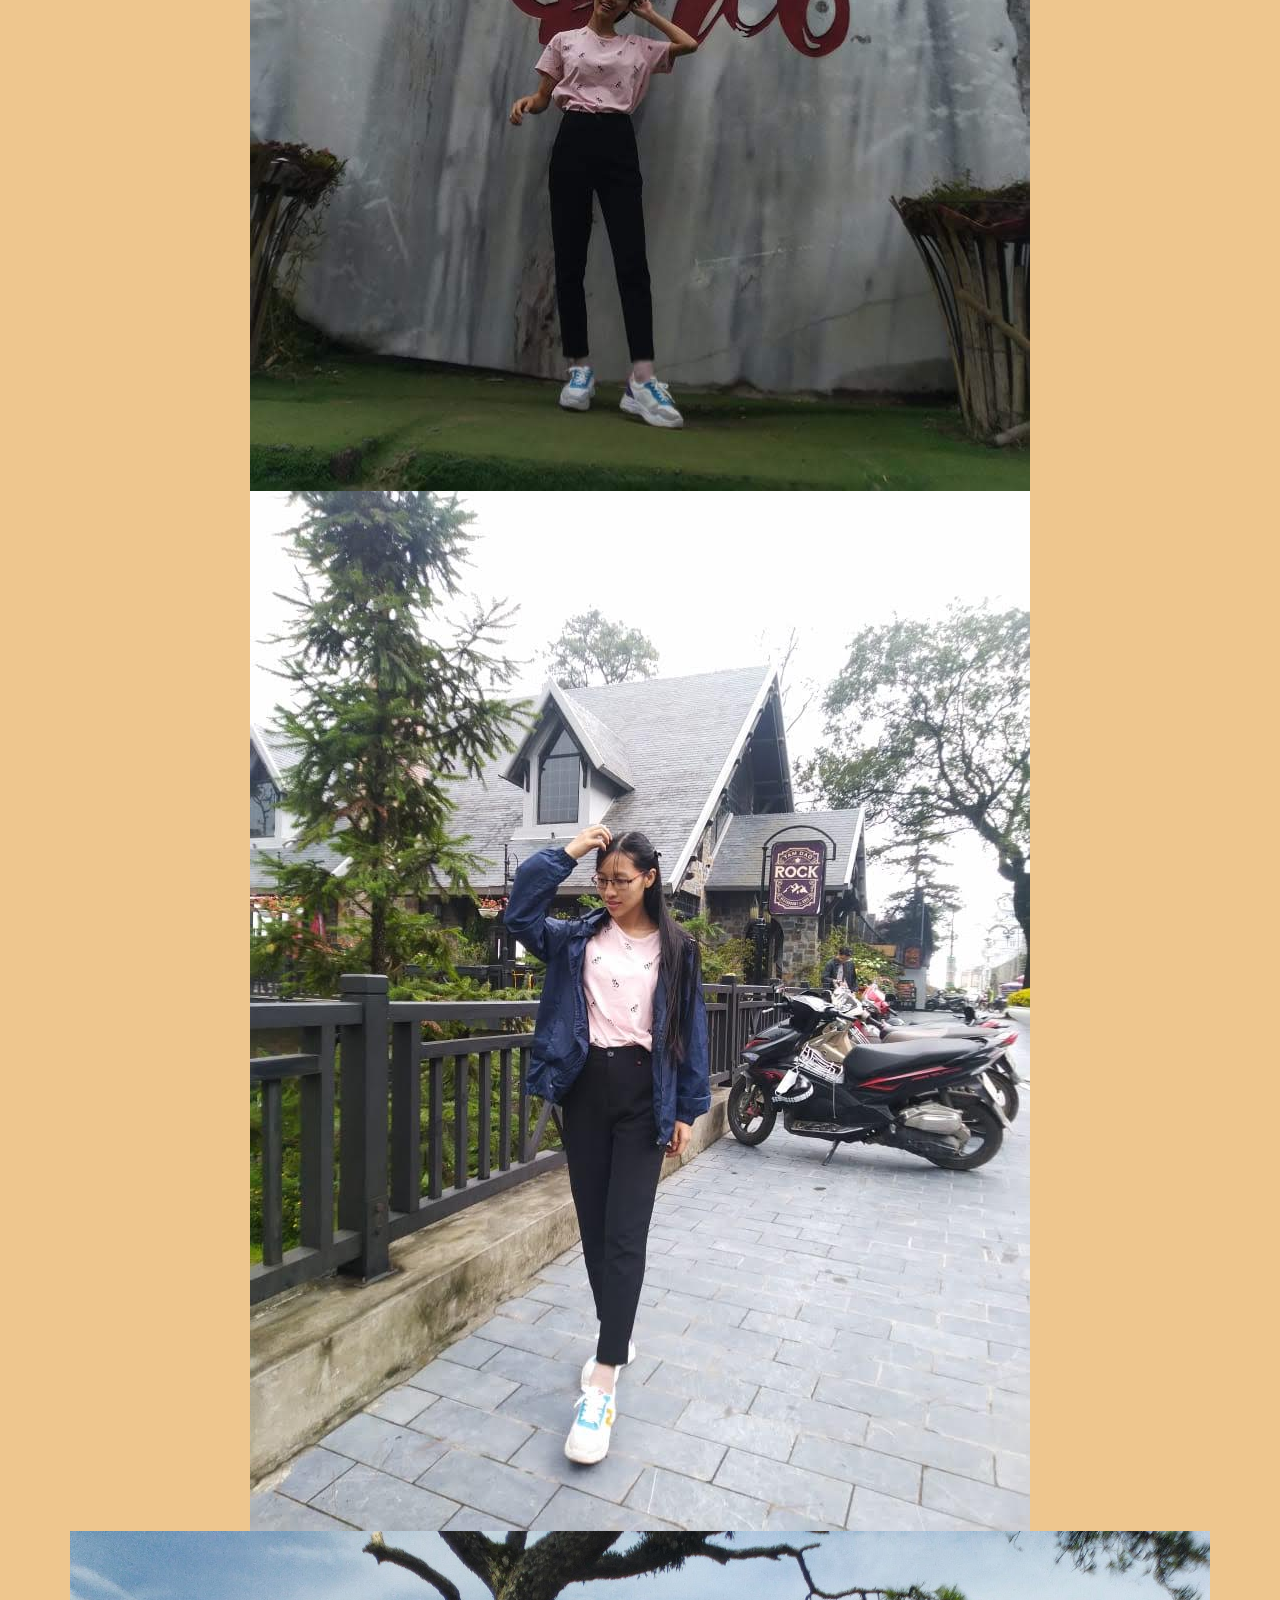
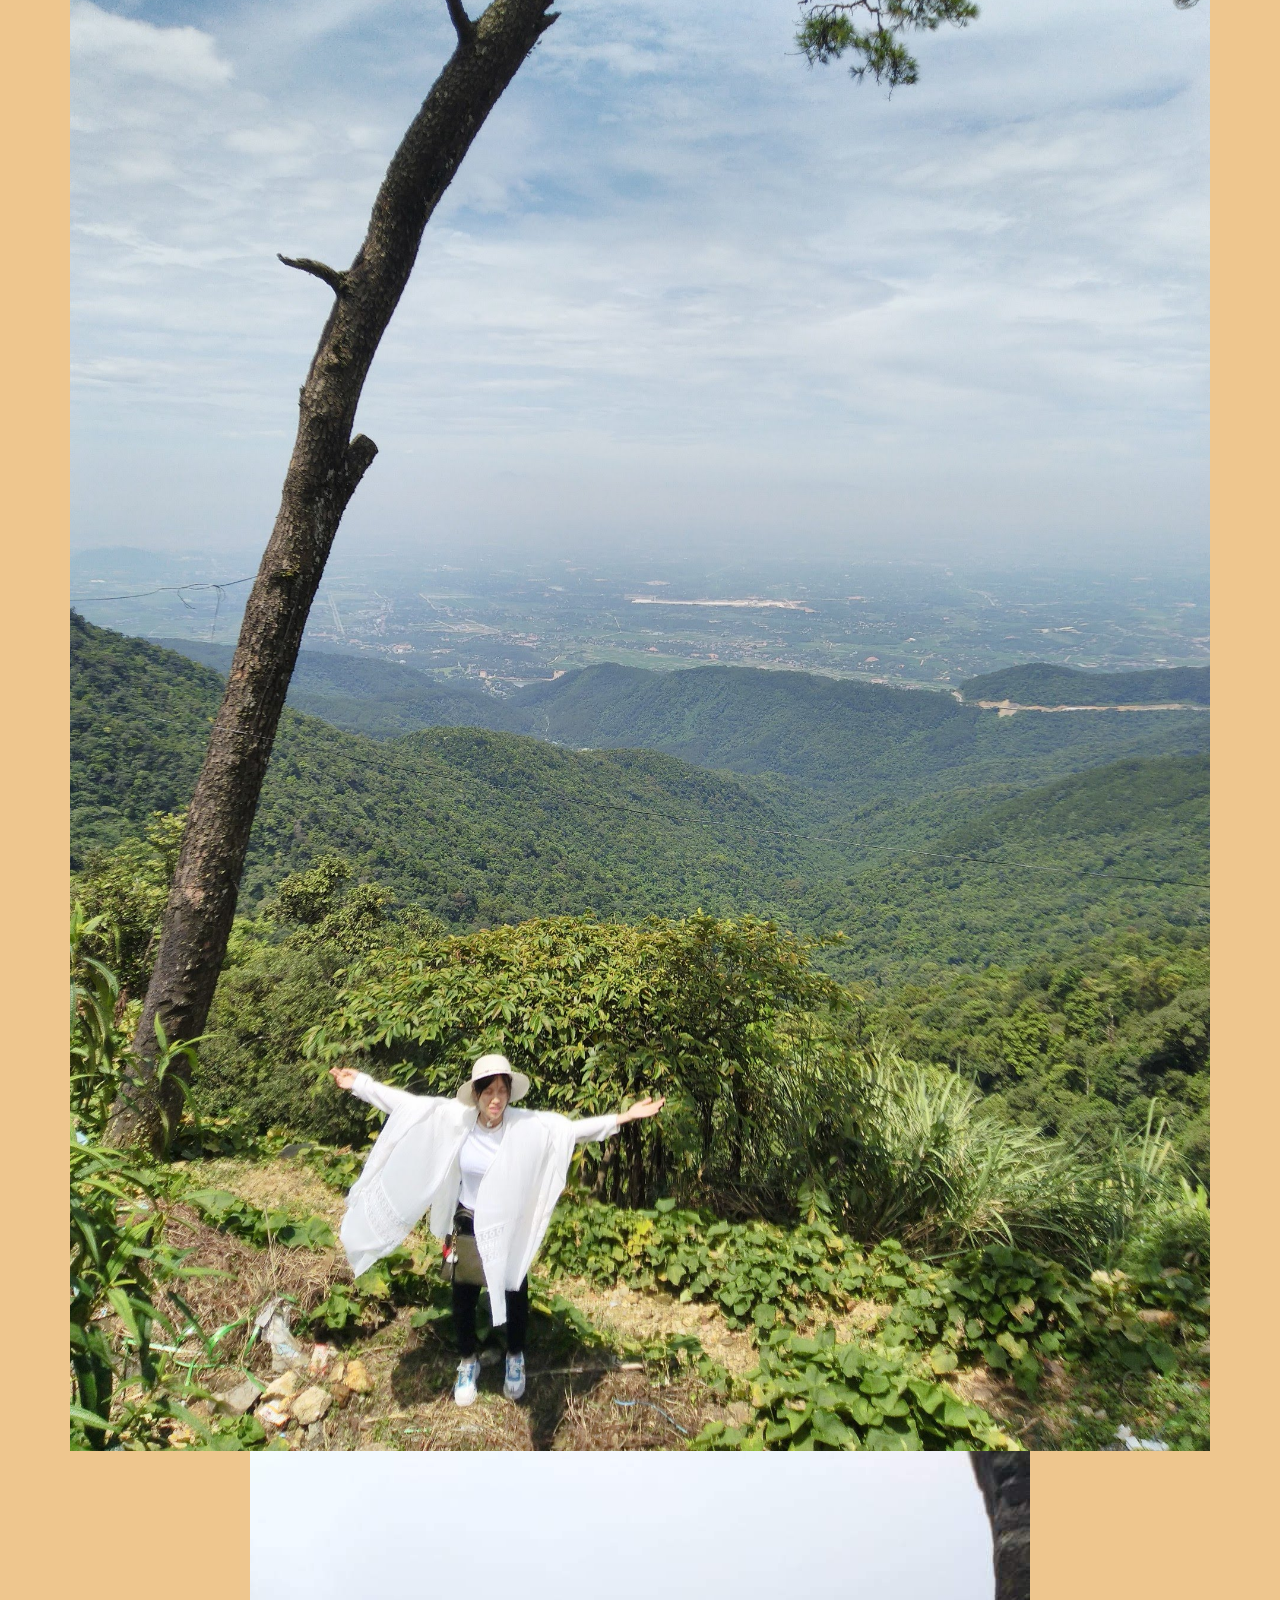
==== commit 9bc7b88d: "update TamDao" ====
--- a/index.html
+++ b/index.html
@@ -7,13 +7,14 @@
     <meta property="og:title" content="HaPpY Womanday">
     <meta property="og:description" content="Download here: https://www.facebook.com/groups/j2team.community/">
     <meta property="og:image" content="https://j2team.github.io/demo/wedding-001/images/slider-1400x933.jpg">
-    <meta property="og:site_name" content="J2TEAM Community">
+    <meta property="og:site_name" content="DUYET PHAM">
 
     <link media="all" href="css/autoptimize_5eaa825ed5418fe7c35cba15f004d85e.css" rel="stylesheet"/>
+    <link type="text/css" href="css/style.css" rel="stylesheet" />
     <link media="only screen and (max-width: 768px)" href="css/autoptimize_57afcea827824d1db313888418fe13fa.css"
           rel="stylesheet"/>
     <link media="screen" href="css/autoptimize_abea50eb5cad43656f88878872d6f753.css" rel="stylesheet"/>
-    <title>Demo Wedding 001 – J2TEAM Community</title>
+    <title>Demo Wedding 001 – DUYET PHAM</title>
     <link rel='dns-prefetch' href='//ajax.aspnetcdn.com'/>
     <link rel='dns-prefetch' href='//ajax.googleapis.com'/>
     <link rel='dns-prefetch' href='//fonts.googleapis.com'/>
@@ -61,6 +62,49 @@
         });
 
     </script>
+    <script language="javascript">
+	/***************************************************************************************
+	* Run when page load
+	***************************************************************************************/
+	$(document).ready(function()
+	{
+		initSlideShow();
+		
+	});
+	/***************************************************************************************
+	****************************************************************************************/
+	function initSlideShow()
+	{
+		if($(".slideshow div").length > 1) //Only run slideshow if have the slideshow element and have more than one image.
+		{
+			var transationTime = 5000;//5000 mili seconds i.e 5 second
+			$(".slideshow div:first").addClass('active'); //Make the first image become active i.e on the top of other images
+			setInterval(slideChangeImage, transationTime); //set timer to run the slide show.
+		}
+	}
+	/***************************************************************************************
+	****************************************************************************************/
+	
+	function slideChangeImage()
+	{
+		var active = $(".slideshow div.active"); //Get the current active element.
+		if(active.length == 0)
+		{
+			active = $(".slideshow div:last"); //If do not see the active element is the last image.
+		}
+		
+		var next = active.next().length ? active.next() : $(".slideshow div:first"); //get the next element to do the transition
+		active.addClass('lastactive');
+		next.css({opacity:0.0}) //do the fade in fade out transition
+				.addClass('active')
+				.animate({opacity:1.0}, 1500, function()
+				{
+					active.removeClass("active lastactive");	
+				});
+		 
+	}
+
+</script>
 </head>
 
 <body class="page page-id-1556 page-template page-template-template-one-page page-template-template-one-page-php"><a
@@ -84,8 +128,8 @@
                                                  src="images/IMG-20160403-WA0080.jpg" alt=""/> <img
                         class="wed_couple_header wed_white_couple animated extra"
                         src="images/IMG-20160403-WA0080.jpg" alt=""/>
-                    <div class="wed_text_container"><a href="https://www.facebook.com/chocon0612" class="wed_logo wed_logo_animation">DUYET & THUY</a>
-                        <div class="wed_logo_und">15.10-06.12</div>
+                    <div class="wed_text_container"><a href="https://www.facebook.com/chocon0612" class="wed_logo wed_logo_animation">NGUYEN THUY</a>
+                        <div class="wed_logo_und">06.12</div>
                     </div>
                 </div>
                 <div class="wed_top_menu_mobile_link"><i class="ti ti-menu"></i></div>
@@ -141,7 +185,7 @@
                                        href="#">
                                         <h2>Thanh Thúy</h2>
                                     </a>
-                                    <h4>Vợ Tớ</h4>
+                                    <h4>TỌC</h4>
                                 </div>
                             </div>
                         </div>
@@ -155,7 +199,7 @@
                                        href="#">
                                         <h2>Minh Duyệt</h2>
                                     </a>
-                                    <h4>Chồng Cậu</h4>
+                                    <h4>BOY</h4>
                                 </div>
                             </div>
                         </div>
@@ -250,7 +294,7 @@
                                                                              src="images/heart_1.png" alt=""> <img
                                                                 class="wed_second_heart_3" src="images/heart_2.png"
                                                                 alt=""></div>
-                                                        <div class=""><img src="images/object_19-61x60.png" alt="">
+                                                        <div class=""><img src="images/hiden1.jpg" alt="">
                                                         </div>
                                                     </div>
                                                 </div>
@@ -558,7 +602,7 @@
                 </section>
             </div>
             <section class="wed_section_inner wed_image_bck wed_wht_txt wed_fixed  "
-                     style=background-image:url(images/bg_8.jpg); data-stellar-background-ratio="0.2">
+                     style=background-image:url(images/hiden1.jpg); data-stellar-background-ratio="0.2">
                 <div class="wed_over" data-color="#edc082" data-opacity="0.9"></div>
                 <div class="container text-center">
                     <h2 class="wed_section_title">Don't miss it!</h2>
@@ -571,7 +615,7 @@
                 </div>
             </section>
             <section class="wed_section_inner wed_image_bck wed_wht_txt wed_fixed  "
-                     style=background-image:url(images/bg_6.jpg); data-stellar-background-ratio="0.2">
+                     style=background-image:url(images/hiden2.jpg); data-stellar-background-ratio="0.2">
                 <div class="wed_over" data-color="#edc082" data-opacity="0.9"></div>
                 <div class="container text-center">
                     <div class="fw-row">
@@ -752,7 +796,182 @@
                                         </div>
                                     </div>
                                 </div>
-                            </div>
+                                <div data-animation="animation_blocks" data-bottom="@class:noactive"
+                                     data--10-bottom="@class:active">
+                                    <div class="row wed_story_row">
+                                        <div class="col-sm-12 col-md-5 text-center wed_bd ">
+                                            <div class="wed_second_border wed_image_bck" data-border=""></div>
+                                            <div class="wed_portfolio_item wed_story_img">
+                                                <div class="wed_portfolio_item_cont wed_story_cont wed_image_bck"
+                                                     data-border=""><img class="wed_img_height"
+                                                                         src="images/tamdao2 (2).jpg" alt="">
+                                                    <span class="wed_port_titles"> <span class="wed_port_title"></span> <span
+                                                            class="wed_port_subtitle"></span> <span
+                                                            class="wed_port_icons"> <a
+                                                            href="images/tamdao2 (2).jpg" class="lightbox"><i
+                                                            class="ti ti-search"></i></a> </span> </span>
+                                                </div>
+                                            </div>
+                                        </div>
+                                        <div class="col-md-2 hidden-sm hidden-xs text-center">
+                                            <div class="wed_story_center">
+                                                <div class="wed_story_content wed_image_bck" data-color="">
+                                                    <div class="wed_heart_container_row_2"><img
+                                                            class="wed_second_heart_1" src="images/heart_3.png" alt="">
+                                                        <img class="wed_second_heart_2" src="images/heart_1.png" alt="">
+                                                        <img class="wed_second_heart_3" src="images/heart_2.png" alt="">
+                                                    </div>
+                                                    <div class=""><img src="images/object_43-37x60.png" alt=""></div>
+                                                </div>
+                                            </div>
+                                        </div>
+                                        <div class="col-sm-12 col-md-5 ">
+                                            <div class="wed_story_txt">
+                                                <div class="wed_month_year">2019</div>
+                                                <h4>TAM ĐẢO</h4>
+                                                <p>Một ngày đẹp trời mình cùng lên TAm ĐẢO, cùng vui chơi cùng nhau ngắm cảnh, thật hạnh phúc.</p>
+                                            </div>
+                                        </div>
+                                        <div class="wed_vertical_line wed_line_top hidden-sm hidden-xs wed_image_bck"
+                                             data-border="">
+                                            <div class="wed_circle wed_image_bck" data-color=""></div>
+                                        </div>
+                                    </div>
+                                </div>
+                                <div data-animation="animation_blocks" data-bottom="@class:noactive"
+                                     data--10-bottom="@class:active">
+                                    <div class="row wed_story_row">
+                                        <div class="col-sm-12 col-md-5 text-center wed_bd col-md-push-7">
+                                            <div class="wed_second_border wed_image_bck" data-border=""></div>
+                                            <div class="wed_portfolio_item wed_story_img">
+                                                <div class="wed_portfolio_item_cont wed_story_cont wed_image_bck"
+                                                     data-border=""><img class="wed_img_height"
+                                                                         src="images/tamdao2 (1).jpg" alt=""> <span
+                                                        class="wed_port_titles"> <span class="wed_port_title"></span> <span
+                                                        class="wed_port_subtitle"></span> <span
+                                                        class="wed_port_icons"> <a href="images/tamdao2 (1).jpg"
+                                                                                   class="lightbox"><i
+                                                        class="ti ti-search"></i></a> </span> </span>
+                                                </div>
+                                            </div>
+                                        </div>
+                                        <div class="col-md-2 hidden-sm hidden-xs text-center">
+                                            <div class="wed_story_center">
+                                                <div class="wed_story_content wed_image_bck" data-color="">
+                                                    <div class="wed_heart_container_row_2"><img
+                                                            class="wed_second_heart_1" src="images/heart_3.png" alt="">
+                                                        <img class="wed_second_heart_2" src="images/heart_1.png" alt="">
+                                                        <img class="wed_second_heart_3" src="images/heart_2.png" alt="">
+                                                    </div>
+                                                    <div class=""><img src="images/object_118-55x60.png" alt=""></div>
+                                                </div>
+                                            </div>
+                                        </div>
+                                        <div class="col-sm-12 col-md-5 col-md-pull-7">
+                                            <div class="wed_story_txt">
+                                                <div class="wed_month_year">2019</div>
+                                                <h4>Có những ngày mình dong chơi</h4>
+                                                <p> Ngày mình đi bên nhau ấy là ngày đẹp trời thì theo anh đi chốn e ơi.</p>
+                                            </div>
+                                        </div>
+                                        <div class="wed_vertical_line wed_line_top hidden-sm hidden-xs wed_image_bck"
+                                             data-border="">
+                                            <div class="wed_circle wed_image_bck" data-color=""></div>
+                                        </div>
+                                    </div>
+                                </div>
+                                  <div data-animation="animation_blocks" data-bottom="@class:noactive"
+                                     data--10-bottom="@class:active">
+                                    <div class="row wed_story_row">
+                                        <div class="col-sm-12 col-md-5 text-center wed_bd ">
+                                            <div class="wed_second_border wed_image_bck" data-border=""></div>
+                                            <div class="wed_portfolio_item wed_story_img">
+                                                <div class="wed_portfolio_item_cont wed_story_cont wed_image_bck"
+                                                     data-border=""><img class="wed_img_height"
+                                                                         src="images/tamdao2 (3).jpg" alt="">
+                                                    <span class="wed_port_titles"> <span class="wed_port_title"></span> <span
+                                                            class="wed_port_subtitle"></span> <span
+                                                            class="wed_port_icons"> <a
+                                                            href="images/tamdao2 (3).jpg" class="lightbox"><i
+                                                            class="ti ti-search"></i></a> </span> </span>
+                                                </div>
+                                            </div>
+                                        </div>
+                                        <div class="col-md-2 hidden-sm hidden-xs text-center">
+                                            <div class="wed_story_center">
+                                                <div class="wed_story_content wed_image_bck" data-color="">
+                                                    <div class="wed_heart_container_row_2"><img
+                                                            class="wed_second_heart_1" src="images/heart_3.png" alt="">
+                                                        <img class="wed_second_heart_2" src="images/heart_1.png" alt="">
+                                                        <img class="wed_second_heart_3" src="images/heart_2.png" alt="">
+                                                    </div>
+                                                    <div class=""><img src="images/object_43-37x60.png" alt=""></div>
+                                                </div>
+                                            </div>
+                                        </div>
+                                        <div class="col-sm-12 col-md-5 ">
+                                            <div class="wed_story_txt">
+                                                <div class="wed_month_year">2019</div>
+                                                <h4>TAM ĐẢO</h4>
+                                                <p>Một ngày đẹp trời mình cùng lên TAm ĐẢO, cùng vui chơi cùng nhau ngắm cảnh, thật hạnh phúc.</p>
+                                            </div>
+                                        </div>
+                                        <div class="wed_vertical_line wed_line_top hidden-sm hidden-xs wed_image_bck"
+                                             data-border="">
+                                            <div class="wed_circle wed_image_bck" data-color=""></div>
+                                        </div>
+                                    </div>
+                                </div>
+                                 <div data-animation="animation_blocks" data-bottom="@class:noactive"
+                                     data--10-bottom="@class:active">
+                                    <div class="row wed_story_row">
+                                        <div class="col-sm-12 col-md-5 text-center wed_bd ">
+                                            <div class="wed_second_border wed_image_bck" data-border=""></div>
+                                            <div class="wed_portfolio_item wed_story_img">
+                                                <div class="wed_portfolio_item_cont wed_story_cont wed_image_bck"
+                                                     data-border=""><img class="wed_img_height"
+                                                                         src="images/tamdao4.jpg" alt="">
+                                                    <span class="wed_port_titles"> <span class="wed_port_title"></span> <span
+                                                            class="wed_port_subtitle"></span> <span
+                                                            class="wed_port_icons"> <a
+                                                            href="images/tamdao4.jpg" class="lightbox"><i
+                                                            class="ti ti-search"></i></a> </span> </span>
+                                                </div>
+                                            </div>
+                                        </div>
+                                        <div class="col-md-2 hidden-sm hidden-xs text-center">
+                                            <div class="wed_story_center">
+                                                <div class="wed_story_content wed_image_bck" data-color="">
+                                                    <div class="wed_heart_container_row_2"><img
+                                                            class="wed_second_heart_1" src="images/heart_3.png" alt="">
+                                                        <img class="wed_second_heart_2" src="images/heart_1.png" alt="">
+                                                        <img class="wed_second_heart_3" src="images/heart_2.png" alt="">
+                                                    </div>
+                                                    <div class=""><img src="images/object_43-37x60.png" alt=""></div>
+                                                </div>
+                                            </div>
+                                        </div>
+                                        <div class="col-sm-12 col-md-5 ">
+                                            <div class="wed_story_txt">
+                                                <div class="wed_month_year">2019</div>
+                                                <h4>TAM ĐẢO</h4>
+                                                <p>Đôi lúc cũng phải tạo dáng thật là sodeep, so cool....</p>
+                                            </div>
+                                        </div>
+                                        <div class="wed_vertical_line wed_line_top hidden-sm hidden-xs wed_image_bck"
+                                             data-border="">
+                                            <div class="wed_circle wed_image_bck" data-color=""></div>
+                                        </div>
+                                    </div>
+                                    </div>
+                                    <div class="slideshow">
+	<div><a href="#"><img src="images/tamdao5.jpg" alt="" border="0" /></a></div>
+	<div><a href="#"><img src="images/tamdao6.jpg" alt="" border="0" /></a></div>
+	<div><a href="#"><img src="images/tamdao7.jpg" alt="" border="0" /></a></div>
+	<div><a href="#"><img src="images/tamdao8.jpg" alt="" border="0" /></a></div>
+</div>
+
+                            
                         </div>
                     </div>
                 </div>
